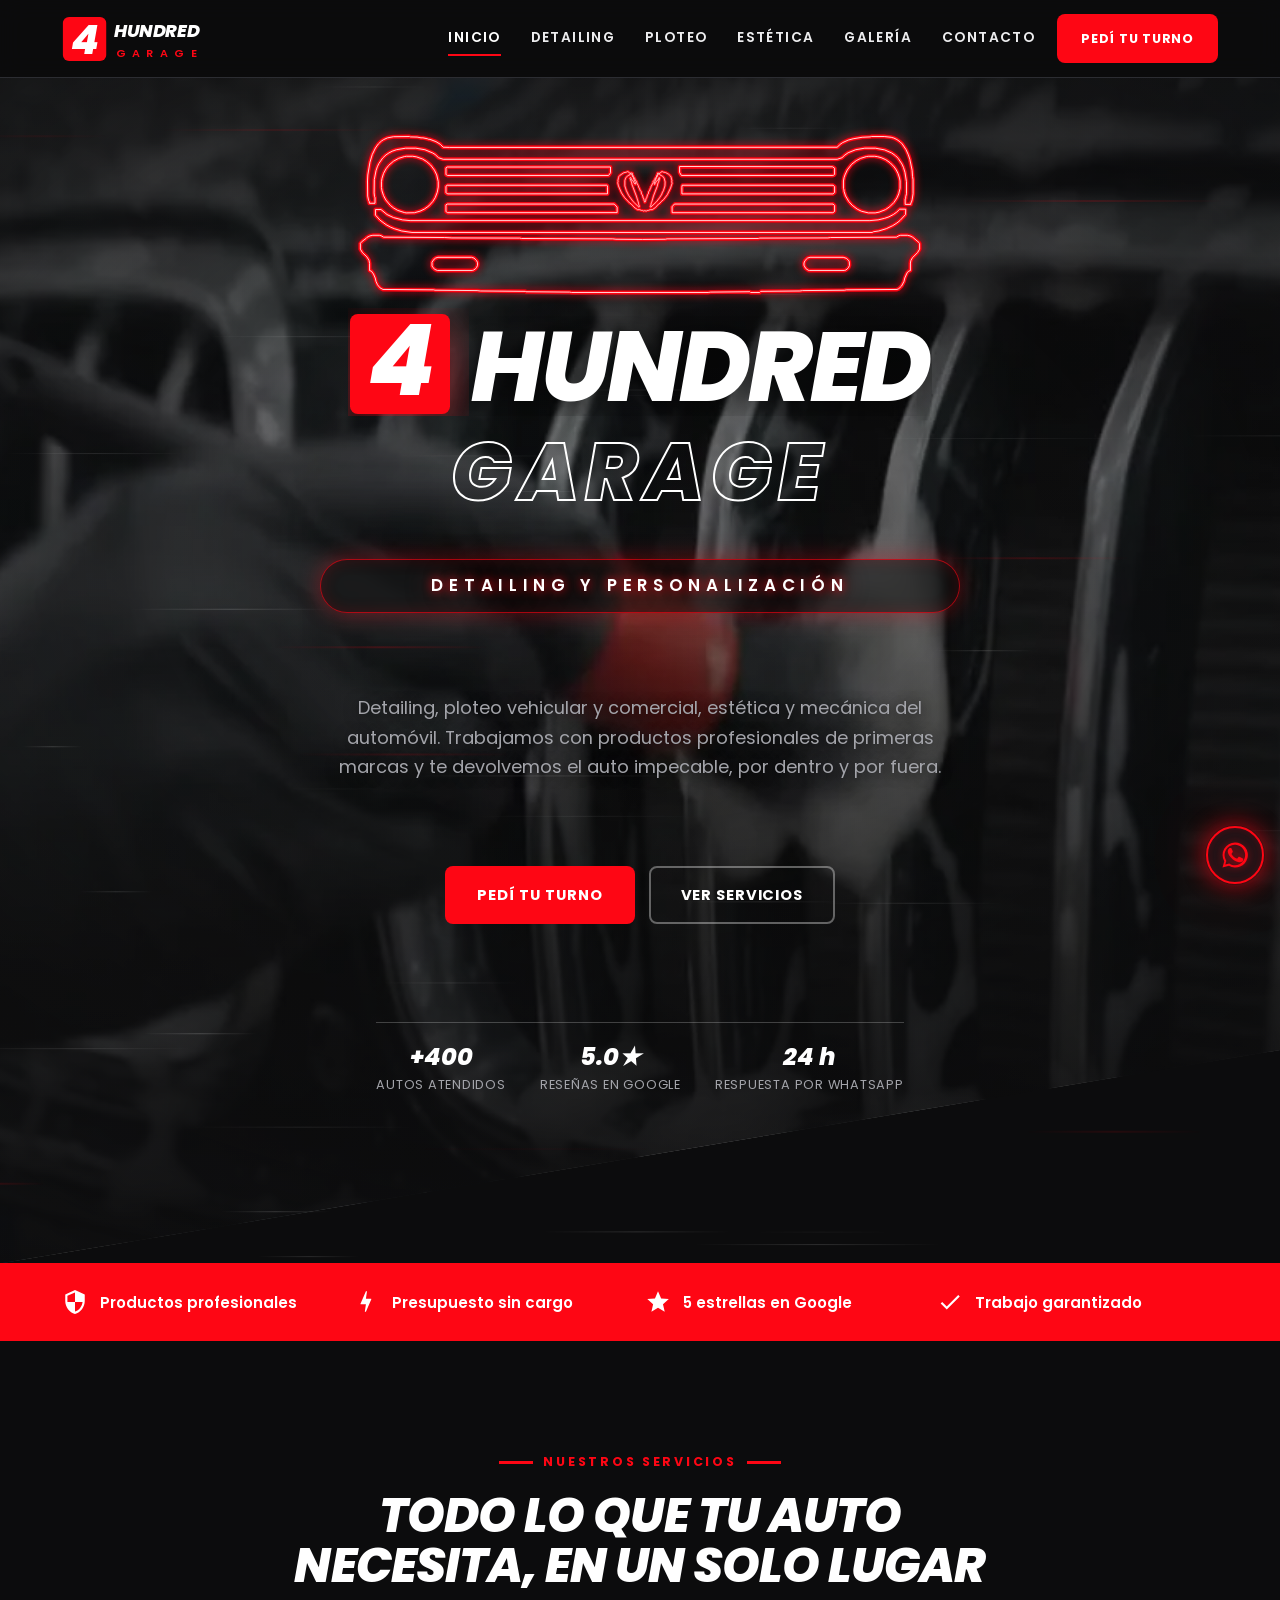
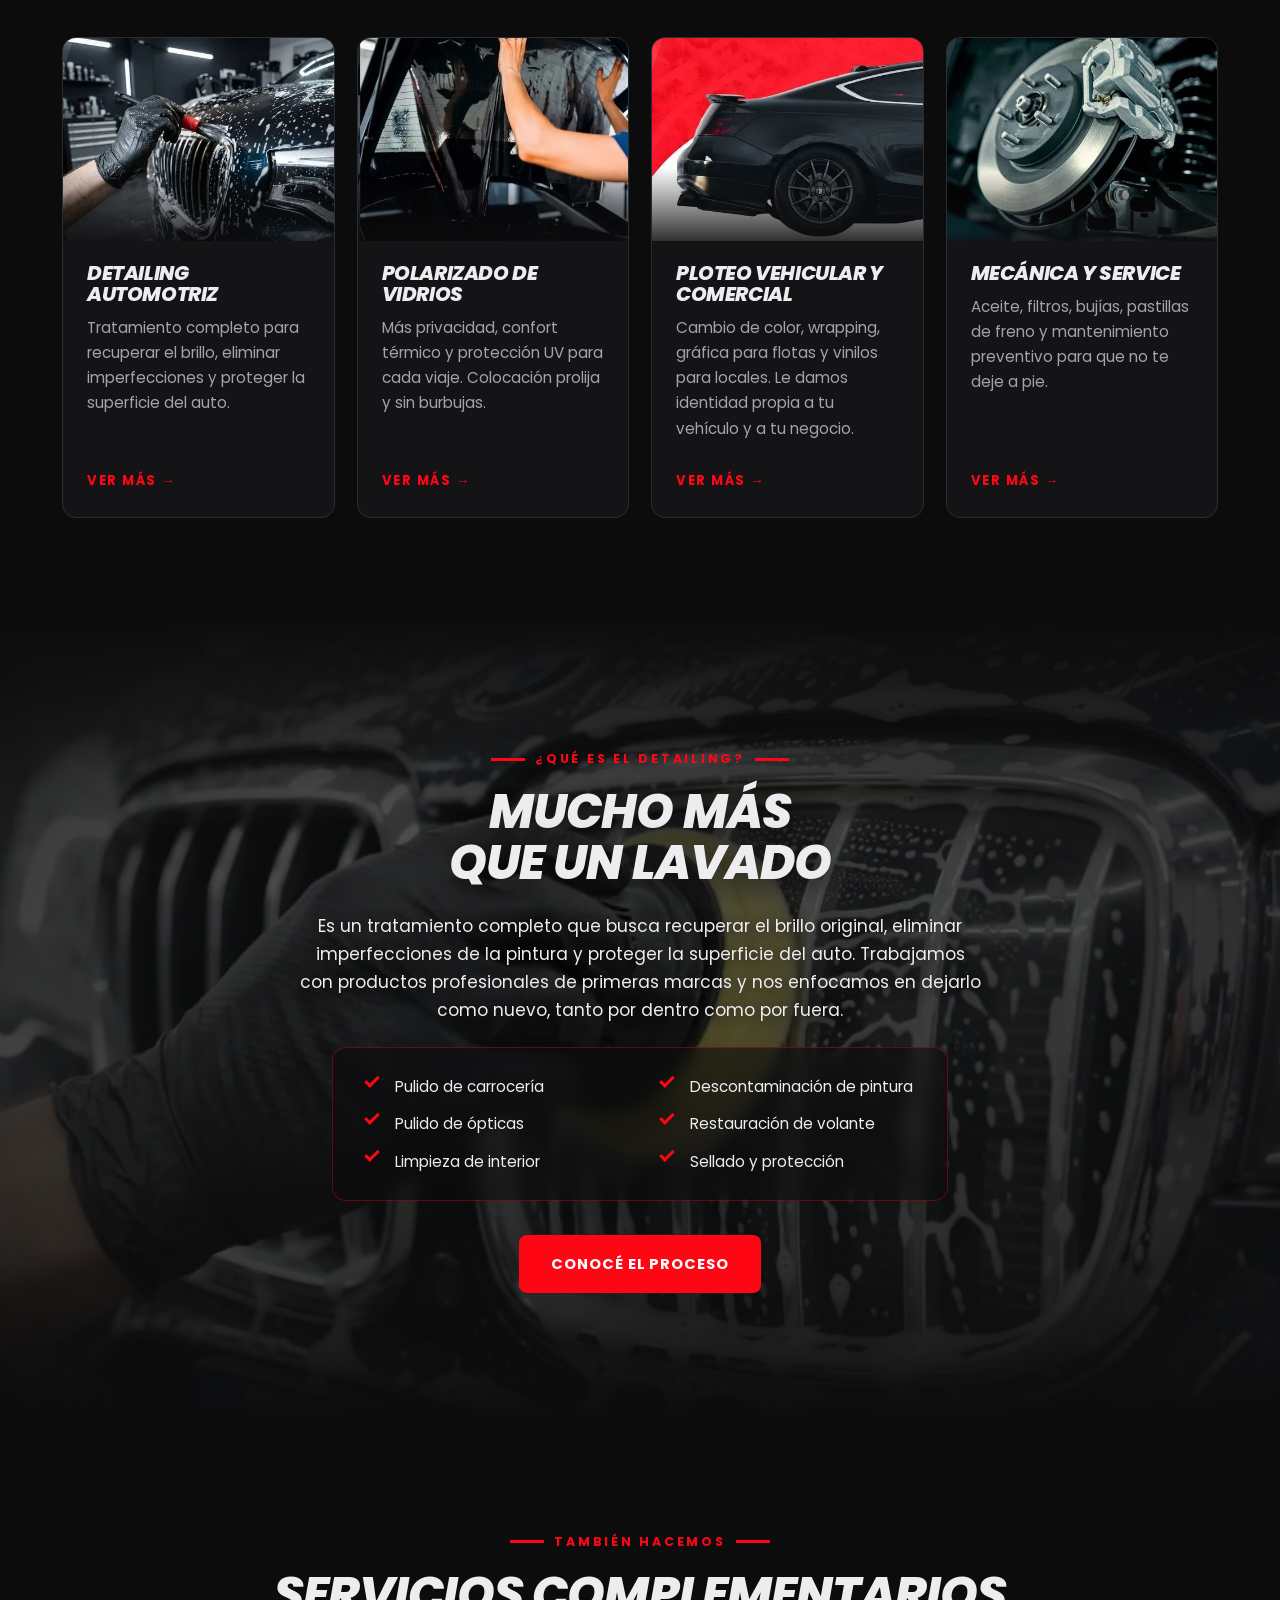
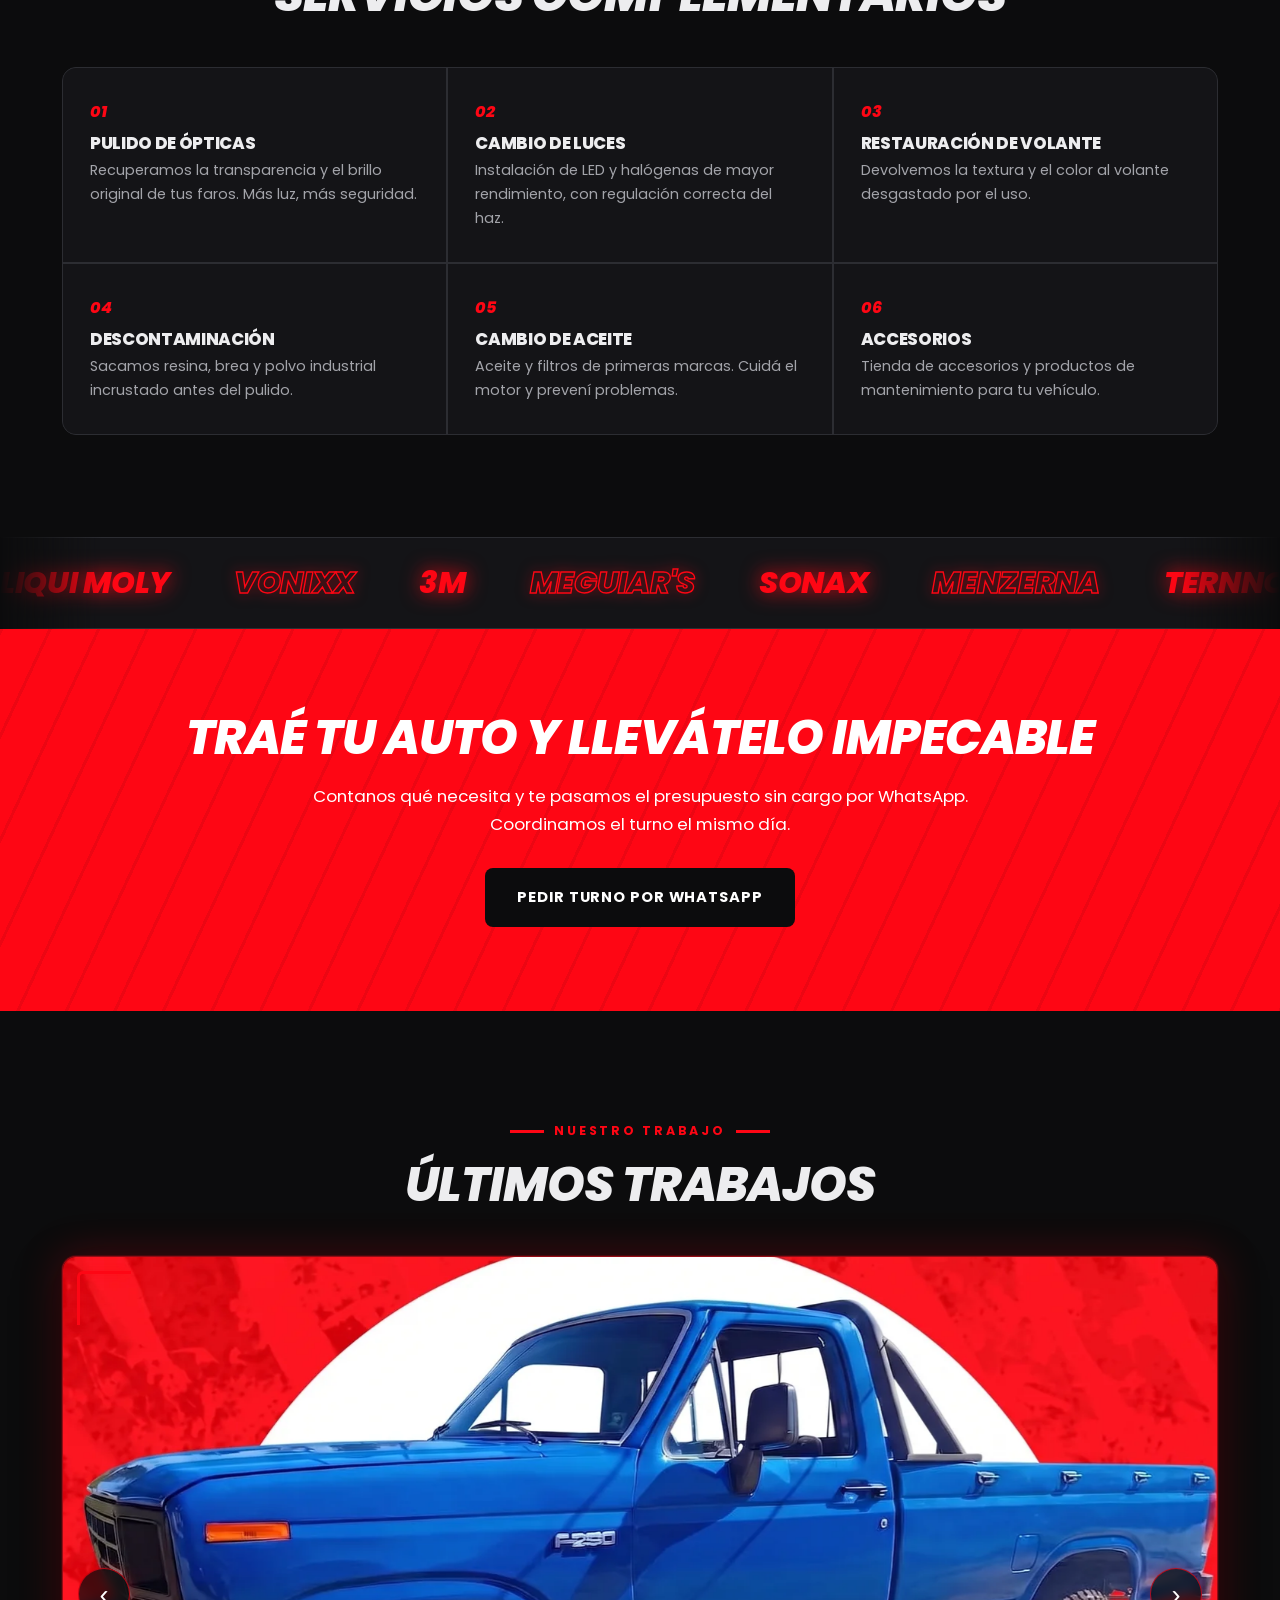
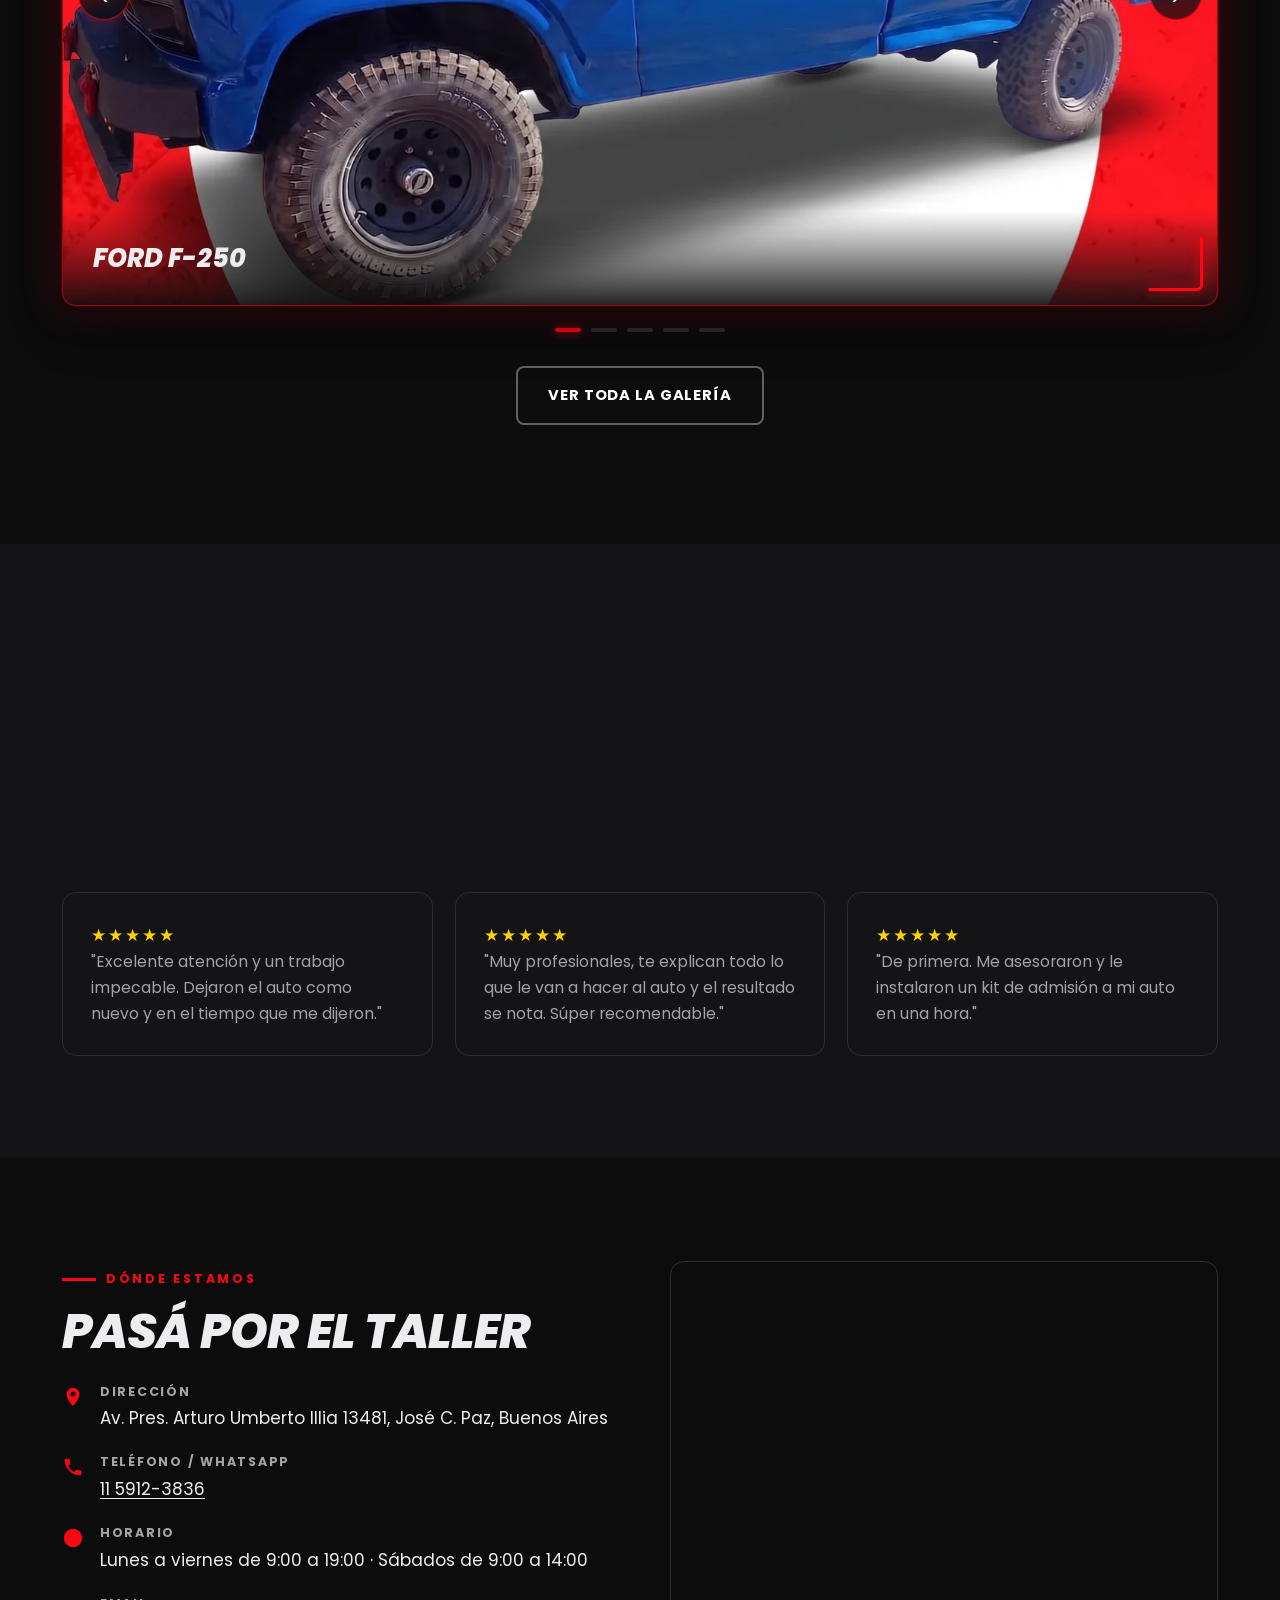
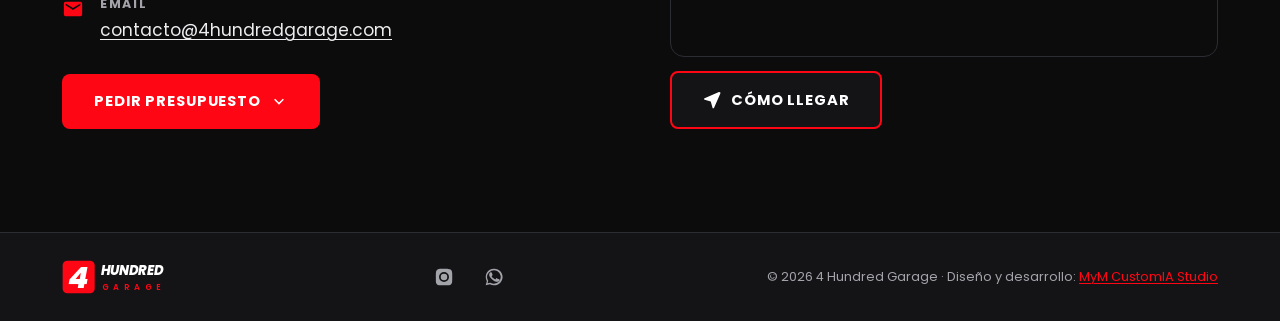
==== index.html @ 1e3fd424 "Galería del index: swipe con el dedo y sin flechas en móvil Co-Authored-By: Claude Fable 5.1 <norepl" ====
<!DOCTYPE html>
<html lang="es-AR">
<head>
<meta charset="utf-8">
<meta name="viewport" content="width=device-width, initial-scale=1">
<title>4 Hundred Garage | Detailing, ploteo y mecánica en José C. Paz</title>
<meta name="description" content="Detailing automotriz, pulido, polarizado de vidrios, ploteo vehicular y comercial y mecánica ligera en José C. Paz. Productos profesionales de primeras marcas. Turnos por WhatsApp.">
<meta name="theme-color" content="#0C0C0D">
<link rel="canonical" href="https://www.4hundredgarage.com/">
<meta property="og:site_name" content="4 Hundred Garage">
<meta property="og:title" content="4 Hundred Garage | Detailing, ploteo y mecánica en José C. Paz">
<meta property="og:description" content="Detailing automotriz, pulido, polarizado de vidrios, ploteo vehicular y comercial y mecánica ligera en José C. Paz. Productos profesionales de primeras marcas. Turnos por WhatsApp.">
<meta property="og:url" content="https://www.4hundredgarage.com/">
<meta property="og:type" content="website">
<meta property="og:locale" content="es_AR">
<meta property="og:image" content="https://www.4hundredgarage.com/assets/img/og.jpg">
<meta property="og:image:width" content="1200">
<meta property="og:image:height" content="630">
<meta property="og:image:alt" content="Parrilla neón y logo de 4 Hundred Garage">
<meta name="twitter:card" content="summary_large_image">
<meta name="twitter:title" content="4 Hundred Garage | Detailing, ploteo y mecánica en José C. Paz">
<meta name="twitter:description" content="Detailing automotriz, pulido, polarizado de vidrios, ploteo vehicular y comercial y mecánica ligera en José C. Paz. Productos profesionales de primeras marcas. Turnos por WhatsApp.">
<meta name="twitter:image" content="https://www.4hundredgarage.com/assets/img/og.jpg">
<link rel="preload" as="image" href="assets/img/hero-poster.webp" fetchpriority="high">
<link rel="preload" href="assets/fonts/poppins-800i.woff2" as="font" type="font/woff2" crossorigin>
<link rel="preload" href="assets/fonts/poppins-400.woff2" as="font" type="font/woff2" crossorigin>
<link rel="stylesheet" href="assets/css/estilos.min.css?v=20260909">

<!-- ▼ CONFIRMAR CON CLIENTE: usuario de Instagram en sameAs -->
<script type="application/ld+json">{ "@context": "https://schema.org", "@type": "AutoRepair", "additionalType": "https://schema.org/AutoWash", "@id": "https://www.4hundredgarage.com/#negocio", "name": "4 Hundred Garage", "url": "https://www.4hundredgarage.com/", "logo": "https://www.4hundredgarage.com/assets/img/isotipo.svg", "image": "https://www.4hundredgarage.com/assets/img/og.jpg", "telephone": "+54 9 11 5912-3836", "priceRange": "$", "address": { "@type": "PostalAddress", "streetAddress": "Av. Pres. Arturo Umberto Illia 13481", "addressLocality": "José C. Paz", "addressRegion": "Buenos Aires", "addressCountry": "AR" }, "areaServed": "José C. Paz y zona norte del GBA", "openingHoursSpecification": [ { "@type": "OpeningHoursSpecification", "dayOfWeek": [ "Monday", "Tuesday", "Wednesday", "Thursday", "Friday" ], "opens": "09:00", "closes": "19:00" }, { "@type": "OpeningHoursSpecification", "dayOfWeek": "Saturday", "opens": "09:00", "closes": "14:00" } ], "sameAs": [ "https://www.instagram.com/4hundredgarage/" ], "hasOfferCatalog": { "@type": "OfferCatalog", "name": "Servicios", "itemListElement": [ { "@type": "OfferCatalog", "name": "Detailing", "url": "https://www.4hundredgarage.com/detailing", "itemListElement": [ { "@type": "Offer", "itemOffered": { "@type": "Service", "name": "Detailing integral" } }, { "@type": "Offer", "itemOffered": { "@type": "Service", "name": "Pulido de carrocería" } }, { "@type": "Offer", "itemOffered": { "@type": "Service", "name": "Descontaminación de pintura" } }, { "@type": "Offer", "itemOffered": { "@type": "Service", "name": "Pulido de ópticas y limpiafaros" } }, { "@type": "Offer", "itemOffered": { "@type": "Service", "name": "Restauración de volante" } } ] }, { "@type": "OfferCatalog", "name": "Ploteo", "url": "https://www.4hundredgarage.com/ploteo", "itemListElement": [ { "@type": "Offer", "itemOffered": { "@type": "Service", "name": "Ploteo vehicular" } }, { "@type": "Offer", "itemOffered": { "@type": "Service", "name": "Flotas y utilitarios" } }, { "@type": "Offer", "itemOffered": { "@type": "Service", "name": "Ploteo comercial" } }, { "@type": "Offer", "itemOffered": { "@type": "Service", "name": "Wrapping y cambio de color" } } ] }, { "@type": "OfferCatalog", "name": "Estética", "url": "https://www.4hundredgarage.com/estetica", "itemListElement": [ { "@type": "Offer", "itemOffered": { "@type": "Service", "name": "Polarizado de vidrios" } }, { "@type": "Offer", "itemOffered": { "@type": "Service", "name": "Cambio de luces" } }, { "@type": "Offer", "itemOffered": { "@type": "Service", "name": "Accesorios para el auto" } } ] }, { "@type": "OfferCatalog", "name": "Mecánica", "url": "https://www.4hundredgarage.com/mecanica", "itemListElement": [ { "@type": "Offer", "itemOffered": { "@type": "Service", "name": "Cambio de aceite y filtros" } }, { "@type": "Offer", "itemOffered": { "@type": "Service", "name": "Cambio de bujías" } }, { "@type": "Offer", "itemOffered": { "@type": "Service", "name": "Cambio de pastillas de freno" } }, { "@type": "Offer", "itemOffered": { "@type": "Service", "name": "Mantenimiento preventivo" } } ] } ] } }</script>
</head>
<body>

<!-- ===== Header ===== -->
<header class="header">
  <div class="contenedor">
    <a class="logo" href="/" aria-label="4 Hundred Garage — Inicio">
      <svg xmlns="http://www.w3.org/2000/svg" viewBox="0 0 332 104" role="img" aria-label="4 Hundred Garage">
  <rect x="2" y="2" width="98" height="100" rx="14" fill="#FE0614"/>
  <text x="51" y="86" font-family="Poppins, Arial Black, sans-serif" font-size="92" font-weight="800" font-style="italic" fill="#FFFFFF" text-anchor="middle">4</text>
  <text x="118" y="47" font-family="Poppins, Arial Black, sans-serif" font-size="40" font-weight="800" font-style="italic" fill="currentColor" letter-spacing="-1">HUNDRED</text>
  <text x="121" y="93" font-family="Poppins, Arial, sans-serif" font-size="25" font-weight="600" fill="#FE0614" letter-spacing="14.5">GARAGE</text>
</svg>
    </a>
    <nav class="nav" id="nav">
        <a href="/" aria-current="page">Inicio</a>
        <a href="/detailing">Detailing</a>
        <a href="/ploteo">Ploteo</a>
        <a href="/estetica">Estética</a>
        <a href="/galeria">Galería</a>
        <a href="/contacto">Contacto</a>
    </nav>
    <a class="btn btn--rojo" href="https://wa.me/5491159123836?text=Hola%204%20Hundred%20Garage%2C%20quiero%20pedir%20un%20turno" target="_blank" rel="noopener">Pedí tu turno</a>
    <button class="burger" aria-label="Abrir menú" aria-expanded="false" aria-controls="nav">
      <span></span><span></span><span></span>
    </button>
  </div>
  <div class="progreso" aria-hidden="true"></div>
</header>

<!-- ===== Hero ===== -->
<section class="hero hero--video">
  <div class="hero-fondo" aria-hidden="true">
    <video class="video-diferido" autoplay muted loop playsinline preload="none" poster="assets/img/hero-poster.webp" data-src="assets/video/hero.mp4"></video>
  </div>
  <span class="hero-luz" aria-hidden="true"></span>
  <canvas class="hero-lineas" aria-hidden="true"></canvas>
  <div class="contenedor hero-centro">
    <div class="hero-marca">
    <svg class="hero-parrilla" xmlns="http://www.w3.org/2000/svg" xmlns:xlink="http://www.w3.org/1999/xlink" viewBox="169 121 3053 909" width="640" height="190" role="img" aria-hidden="true" focusable="false">
    <defs>
    <path id="p" pathLength="1" d="M209.0 730.4 L209.0 759.6 L220.4 778.4 L243.6 800.6 L254.9 819.1 L258.0 835.4 L258.1 873.8 L267.4 876.4 L278.8 891.9 L287.9 913.1 L292.1 930.9 L300.2 949.1 L313.6 965.6 L329.4 974.0 L598.6 976.0 L605.4 978.0 L829.6 980.0 L846.4 982.0 L1085.6 984.0 L1089.4 986.0 L1321.6 988.0 L1331.4 990.0 L2057.6 990.0 L2071.4 988.0 L2279.6 986.0 L2283.4 990.0 L2331.6 990.0 L2337.4 984.0 L2545.6 982.0 L2559.4 980.0 L2783.6 978.0 L2792.4 976.0 L3061.6 974.0 L3071.1 969.8 L3085.8 956.1 L3098.9 930.9 L3103.1 913.1 L3115.2 885.9 L3123.9 876.2 L3132.9 873.8 L3133.0 833.4 L3135.1 821.1 L3143.4 805.6 L3170.6 778.4 L3182.0 759.6 L3182.0 730.4 L3178.6 724.6 L3145.1 696.2 L3130.9 689.1 L3116.6 686.0 L3081.4 686.0 L3072.1 688.1 L3058.6 696.0 L2708.4 698.0 L2694.6 700.0 L2332.4 701.0 L2324.6 703.0 L1839.4 705.0 L1830.6 707.0 L1709.6 708.0 L1567.4 707.0 L1550.6 705.0 L1065.4 703.0 L1056.6 701.0 L695.4 700.0 L657.6 698.0 L332.4 696.0 L318.9 688.1 L309.6 686.0 L275.4 686.0 L260.1 689.1 L243.9 697.2 L238.4 703.6 L220.6 716.4 Z M2568.0 831.4 L2572.2 820.9 L2586.1 807.1 L2599.4 803.0 L2775.6 803.0 L2792.1 808.2 L2803.6 818.6 L2808.0 826.4 L2809.0 845.6 L2803.6 858.4 L2790.1 870.8 L2781.6 873.0 L2596.4 873.0 L2589.9 871.8 L2576.2 862.1 L2568.1 846.9 Z M591.0 827.4 L601.6 812.4 L609.1 807.1 L621.4 803.0 L799.6 803.0 L813.1 807.2 L827.6 821.6 L832.0 832.4 L832.0 845.6 L826.8 857.1 L821.4 863.6 L811.1 870.8 L803.6 873.0 L618.4 873.0 L605.9 867.8 L595.2 858.1 L591.0 850.6 Z M3106.0 547.4 L3076.1 547.1 L3060.4 562.6 L3042.1 575.8 L3018.9 587.9 L2995.9 595.9 L2961.6 604.0 L2917.6 608.0 L473.4 608.0 L432.4 604.0 L385.1 591.9 L350.9 575.8 L318.6 549.0 L289.2 549.1 L289.0 578.6 L313.6 605.6 L345.9 629.8 L370.1 642.9 L389.1 650.9 L428.4 663.0 L483.4 671.0 L2929.6 671.0 L2937.1 667.1 L2964.6 663.0 L3004.9 650.9 L3039.1 634.8 L3061.1 620.8 L3077.4 607.6 L3105.8 577.1 Z M1866.0 536.4 L1866.4 566.0 L2720.6 566.0 L2726.4 562.6 L2730.0 557.6 L2730.0 527.4 L2721.6 520.0 L1880.4 520.0 Z M664.0 526.4 L664.0 558.6 L665.6 561.6 L673.4 566.0 L1574.0 565.6 L1573.9 536.2 L1558.6 520.0 L672.4 520.0 Z M1918.0 434.4 L1918.4 466.0 L2720.6 466.0 L2730.0 458.6 L2730.0 427.4 L2721.6 420.0 L1921.4 420.0 Z M664.0 427.4 L664.1 458.9 L665.9 461.8 L674.4 466.0 L1523.0 465.6 L1523.0 430.4 L1521.9 422.1 L1518.6 420.0 L672.4 420.0 Z M664.0 329.4 L664.0 361.6 L666.2 364.9 L672.4 368.0 L1528.6 368.0 L1539.0 353.6 L1538.6 323.0 L672.4 323.0 Z M1906.0 322.4 L1906.0 351.6 L1915.4 368.0 L2720.6 368.0 L2725.1 366.8 L2730.0 361.6 L2730.0 329.4 L2720.6 323.0 Z M2897.4 268.0 L2868.1 277.1 L2844.9 289.2 L2820.4 308.6 L2797.2 338.9 L2785.1 365.1 L2780.1 380.1 L2777.0 397.4 L2777.0 436.6 L2780.0 445.4 L2780.0 451.6 L2788.1 476.9 L2805.2 506.1 L2823.6 526.6 L2849.9 546.8 L2872.1 557.9 L2909.4 567.0 L2945.6 567.0 L2966.6 563.0 L3000.1 549.8 L3022.4 534.6 L3045.6 511.4 L3061.8 487.1 L3070.9 465.9 L3078.0 436.6 L3078.0 397.4 L3075.0 381.4 L3066.9 357.1 L3057.8 338.9 L3046.8 322.9 L3025.8 301.1 L3002.1 284.2 L2976.9 273.1 L2957.6 268.0 L2942.6 266.0 L2913.4 266.0 Z M441.4 268.0 L412.1 277.1 L384.9 292.2 L359.4 314.6 L345.2 332.9 L332.1 357.1 L324.0 383.4 L321.0 401.4 L321.0 431.6 L324.0 449.6 L332.1 474.9 L344.2 498.1 L368.4 527.4 L386.9 541.8 L408.1 553.9 L442.4 565.0 L452.4 567.0 L496.6 566.0 L525.9 557.9 L549.1 546.8 L573.4 529.6 L594.6 505.4 L606.9 485.9 L617.9 456.9 L623.0 429.6 L623.0 400.4 L614.9 365.1 L602.8 339.9 L582.6 312.6 L560.1 293.2 L538.9 280.1 L506.6 269.0 L486.6 266.0 L456.4 266.0 Z M247.0 399.4 L248.0 477.6 L253.1 501.9 L256.0 505.4 L257.1 515.8 L286.8 515.9 L287.0 486.4 L284.0 479.6 L282.0 460.6 L283.0 390.4 L292.1 343.1 L299.1 322.1 L307.2 304.9 L327.4 275.6 L345.6 258.4 L360.9 248.2 L378.1 239.1 L401.1 231.1 L449.4 223.0 L503.6 223.0 L551.9 231.1 L593.1 248.2 L606.4 256.4 L624.9 273.8 L649.4 282.0 L2743.6 282.0 L2769.1 273.8 L2784.6 259.4 L2801.9 247.2 L2842.1 231.1 L2890.4 223.0 L2946.6 223.0 L2995.9 232.1 L3033.1 248.2 L3054.4 263.4 L3067.6 276.6 L3087.8 306.9 L3095.9 325.1 L3103.9 351.1 L3112.0 401.4 L3112.0 465.6 L3108.0 481.4 L3107.9 490.9 L3105.0 492.4 L3105.2 521.9 L3134.9 521.8 L3135.1 513.1 L3137.9 511.8 L3142.0 497.6 L3147.0 465.6 L3147.0 390.4 L3144.0 372.6 L3142.0 340.4 L3129.9 282.1 L3121.9 258.1 L3109.8 230.9 L3089.6 200.6 L3078.4 189.4 L3061.1 177.2 L3044.9 169.1 L3030.6 165.0 L2993.6 161.0 L2925.4 161.0 L2918.6 163.0 L2876.4 165.0 L2828.4 173.0 L2802.1 180.1 L2772.9 193.2 L2756.6 204.4 L2747.4 215.6 L2742.6 218.0 L683.6 219.0 L649.1 217.9 L634.4 202.4 L610.9 188.1 L578.9 176.1 L572.4 176.0 L565.9 173.1 L541.6 168.0 L531.4 168.0 L510.6 164.0 L475.4 163.0 L469.6 161.0 L385.4 162.0 L353.1 168.1 L332.9 177.2 L320.6 185.4 L304.4 200.6 L289.2 221.9 L272.1 257.1 L260.0 297.4 L249.0 363.4 Z"/>
    <path id="e" pathLength="1" d="M1581.1 381.1 L1578.0 395.4 L1579.0 401.6 L1577.0 406.4 L1581.1 423.9 L1597.2 461.1 L1613.4 485.4 L1640.6 514.6 L1648.4 519.4 L1669.9 541.8 L1674.1 543.2 L1682.1 549.9 L1694.6 550.0 L1703.1 553.9 L1709.9 554.1 L1713.4 557.0 L1718.4 555.0 L1729.6 557.0 L1733.1 554.1 L1739.6 554.0 L1749.4 550.0 L1760.9 549.9 L1777.4 538.6 L1794.6 519.4 L1801.4 515.6 L1807.4 507.6 L1821.6 495.4 L1840.8 470.1 L1857.9 434.9 L1866.0 409.6 L1864.0 401.6 L1865.0 395.4 L1860.9 377.1 L1857.6 370.6 L1847.1 361.2 L1830.9 352.1 L1818.1 349.9 L1813.6 347.0 L1807.6 349.4 L1801.9 356.9 L1788.4 355.6 L1788.0 362.6 L1784.1 368.1 L1783.2 376.9 L1785.8 376.1 L1791.2 361.9 L1796.6 359.0 L1801.6 362.6 L1802.2 365.9 L1815.4 371.4 L1823.8 381.9 L1829.0 402.4 L1828.0 423.6 L1819.9 448.9 L1813.1 461.1 L1811.9 466.9 L1799.8 486.1 L1783.6 507.4 L1752.4 537.0 L1750.0 532.4 L1753.9 524.9 L1755.1 514.1 L1757.9 509.9 L1767.1 477.1 L1786.9 425.9 L1791.1 408.1 L1793.9 403.9 L1800.8 380.9 L1796.1 379.2 L1794.0 383.4 L1793.8 391.1 L1786.1 394.2 L1776.2 409.9 L1775.8 414.1 L1772.9 415.8 L1771.0 413.6 L1771.1 408.1 L1783.0 379.4 L1779.1 379.1 L1777.2 380.9 L1773.8 390.1 L1765.1 401.1 L1765.8 406.1 L1753.1 429.1 L1752.9 433.9 L1749.1 439.1 L1747.9 445.9 L1741.1 455.1 L1739.9 465.9 L1736.2 468.9 L1730.9 486.9 L1726.1 493.1 L1726.9 498.9 L1724.1 504.1 L1723.9 508.9 L1721.4 511.0 L1719.1 508.9 L1718.9 504.1 L1716.0 498.6 L1716.9 493.1 L1712.2 488.1 L1709.9 477.1 L1705.9 468.2 L1703.1 465.9 L1701.9 454.1 L1695.1 445.9 L1693.9 439.1 L1690.1 433.9 L1685.9 421.1 L1678.1 407.9 L1677.9 401.1 L1670.2 392.1 L1665.9 380.2 L1660.4 379.0 L1660.0 381.6 L1671.9 408.1 L1671.9 412.9 L1669.6 415.0 L1662.2 405.1 L1656.9 394.2 L1649.2 391.1 L1648.9 383.1 L1646.8 379.1 L1643.9 379.2 L1642.0 382.6 L1651.9 408.1 L1652.1 413.9 L1675.9 477.1 L1687.9 515.1 L1688.1 520.9 L1693.0 532.4 L1690.4 537.0 L1659.4 507.4 L1635.2 474.1 L1623.1 448.9 L1615.0 423.6 L1615.0 395.4 L1619.2 381.9 L1627.6 371.4 L1637.1 366.1 L1640.8 365.9 L1642.4 360.6 L1646.4 359.0 L1651.8 361.9 L1657.2 376.1 L1659.8 376.9 L1660.0 372.4 L1655.1 361.9 L1654.8 355.9 L1650.4 355.0 L1641.1 356.9 L1635.4 349.4 L1630.6 347.0 L1621.9 350.9 L1610.1 353.1 L1588.6 367.4 L1585.2 370.9 Z"/>
    <filter id="h" x="-10%" y="-20%" width="120%" height="140%"><feGaussianBlur in="SourceGraphic" stdDeviation="20"/></filter>
    </defs>
    <g fill="none" stroke-linejoin="round" stroke-linecap="round">
    <g class="pz-halo"><g stroke="#FE0614" stroke-width="40" opacity=".45" filter="url(#h)"><use xlink:href="#p"/><use xlink:href="#e"/></g></g>
    <use class="pz-tubo pz-p" xlink:href="#p" stroke="#C7000B" stroke-width="22"/>
    <use class="pz-tubo pz-p" xlink:href="#p" stroke="#FE0614" stroke-width="18"/>
    <use class="pz-tubo pz-p pz-luz" xlink:href="#p" stroke="#FFF1F1" stroke-width="5" opacity=".95"/>
    <use class="pz-tubo pz-e" xlink:href="#e" stroke="#C7000B" stroke-width="17"/>
    <use class="pz-tubo pz-e" xlink:href="#e" stroke="#FE0614" stroke-width="14"/>
    <use class="pz-tubo pz-e pz-luz" xlink:href="#e" stroke="#FFF1F1" stroke-width="4" opacity=".95"/>
    <use class="pz-barrido pz-barrido-p" xlink:href="#p" stroke="#FFF1F1" stroke-width="18" stroke-linecap="butt"/>
    <use class="pz-barrido pz-barrido-e" xlink:href="#e" stroke="#FFF1F1" stroke-width="14" stroke-linecap="butt"/>
    </g>
    <defs>
    <radialGradient id="faro-g" cx="50%" cy="50%" r="50%"><stop offset="0" stop-color="#FFFBEA"/><stop offset=".45" stop-color="#FFF3C4" stop-opacity=".95"/><stop offset=".75" stop-color="#FFE38A" stop-opacity=".45"/><stop offset="1" stop-color="#FFE38A" stop-opacity="0"/></radialGradient>
    <radialGradient id="led-g" cx="50%" cy="50%" r="50%"><stop offset="0" stop-color="#FFFFFF"/><stop offset=".4" stop-color="#EAF4FF" stop-opacity=".95"/><stop offset=".75" stop-color="#BFDBFF" stop-opacity=".4"/><stop offset="1" stop-color="#BFDBFF" stop-opacity="0"/></radialGradient>
    </defs>
    <g class="faros" opacity="0" aria-hidden="true">
    <circle class="faro faro--halo" cx="472.5" cy="417" r="300" fill="url(#faro-g)" opacity=".55"/>
    <circle class="faro faro--halo" cx="2928" cy="417" r="300" fill="url(#faro-g)" opacity=".55"/>
    <circle class="faro faro--luz" cx="472.5" cy="417" r="150" fill="url(#faro-g)"/>
    <circle class="faro faro--luz" cx="2928" cy="417" r="150" fill="url(#faro-g)"/>
    <circle class="faro faro--halo faro--led" cx="712" cy="838.5" r="220" fill="url(#led-g)" opacity=".5"/>
    <circle class="faro faro--halo faro--led" cx="2689" cy="838.5" r="220" fill="url(#led-g)" opacity=".5"/>
    <ellipse class="faro faro--luz faro--led" cx="712" cy="838.5" rx="112" ry="34" fill="url(#led-g)"/>
    <ellipse class="faro faro--luz faro--led" cx="2689" cy="838.5" rx="112" ry="34" fill="url(#led-g)"/>
    </g>
    </svg>
    <h1 class="hero-nombre">
      <span class="linea">
        <span class="mask"><b class="cuatro">4</b></span><!--
        --><span class="mask"><span class="palabra p2">HUNDRED</span></span>
      </span>
      <span class="linea"><span class="mask"><span class="palabra p3">GARAGE</span></span></span>
    </h1>
    <span class="hero-sub">Detailing y Personalización</span>
    </div>
    <p class="hero-bajada">Detailing, ploteo vehicular y comercial, estética y mecánica del automóvil. Trabajamos con productos profesionales de primeras marcas y te devolvemos el auto impecable, por dentro y por fuera.</p>
    <div class="hero-acciones">
      <a class="btn btn--rojo" href="https://wa.me/5491159123836?text=Hola%204%20Hundred%20Garage%2C%20quiero%20pedir%20un%20turno" target="_blank" rel="noopener">Pedí tu turno</a>
      <a class="btn btn--linea" href="#servicios">Ver servicios</a>
    </div>
    <div class="hero-datos">
      <div><strong class="contador" data-contador="400" data-pre="+">+0</strong><span>autos atendidos</span></div>
      <div><strong class="contador" data-contador="5" data-decimales="1" data-post="★">0.0★</strong><span>reseñas en Google</span></div>
      <div><strong class="contador" data-contador="24" data-post=" h">0 h</strong><span>respuesta por WhatsApp</span></div>
    </div>
  </div>
</section>

<!-- ===== Franja de confianza ===== -->
<section class="franja">
  <div class="contenedor">
    <div><svg viewBox="0 0 24 24"><path d="M12 1 3 5v6c0 5.5 3.8 10.7 9 12 5.2-1.3 9-6.5 9-12V5l-9-4zm0 10.9h7c-.5 4-3.2 7.7-7 8.9V12H5V6.3l7-3.1v8.7z"/></svg><span>Productos profesionales</span></div>
    <div><svg viewBox="0 0 24 24"><path d="M11 21h-1l1-7H6.5c-.6 0-.6-.3-.4-.7L11 2h1l-1 7h4.5c.5 0 .6.3.4.7L11 21z"/></svg><span>Presupuesto sin cargo</span></div>
    <div><svg viewBox="0 0 24 24"><path d="m12 17.3 6.2 3.7-1.6-7 5.4-4.7-7.1-.6L12 2 9.2 8.7l-7.1.6 5.4 4.7-1.6 7z"/></svg><span>5 estrellas en Google</span></div>
    <div><svg viewBox="0 0 24 24"><path d="M9 16.2 4.8 12l-1.4 1.4L9 19 21 7l-1.4-1.4z"/></svg><span>Trabajo garantizado</span></div>
  </div>
</section>

<!-- ===== Servicios principales ===== -->
<section class="seccion" id="servicios">
  <div class="contenedor">
    <div class="centrado aparece">
      <span class="etiqueta">Nuestros servicios</span>
      <h2>Todo lo que tu auto<br>necesita, en un solo lugar</h2>
    </div>
    <div class="grid-servicios aparece sep-46">

      <a class="tarjeta" href="/detailing">
        <div class="tarjeta-img"><picture><source type="image/webp" srcset="assets/img/servicio-detailing-480.webp 480w, assets/img/servicio-detailing.webp 800w" sizes="(max-width:600px) 92vw, (max-width:980px) 46vw, 300px"><img src="assets/img/servicio-detailing.jpg" srcset="assets/img/servicio-detailing-480.jpg 480w, assets/img/servicio-detailing.jpg 800w" sizes="(max-width:600px) 92vw, (max-width:980px) 46vw, 300px" alt="Limpieza de parrilla con pincel de detailing" width="1200" height="900" loading="lazy"></picture></div>
        <div class="tarjeta-cuerpo">
          <h3>Detailing automotriz</h3>
          <p>Tratamiento completo para recuperar el brillo, eliminar imperfecciones y proteger la superficie del auto.</p>
          <span class="enlace">Ver más →</span>
        </div>
      </a>

      <a class="tarjeta" href="/estetica#polarizado">
        <div class="tarjeta-img"><picture><source type="image/webp" srcset="assets/img/servicio-polarizado-480.webp 480w, assets/img/servicio-polarizado.webp 800w" sizes="(max-width:600px) 92vw, (max-width:980px) 46vw, 300px"><img src="assets/img/servicio-polarizado.jpg" srcset="assets/img/servicio-polarizado-480.jpg 480w, assets/img/servicio-polarizado.jpg 800w" sizes="(max-width:600px) 92vw, (max-width:980px) 46vw, 300px" alt="Colocación de film polarizado en luneta" width="1200" height="900" loading="lazy"></picture></div>
        <div class="tarjeta-cuerpo">
          <h3>Polarizado de vidrios</h3>
          <p>Más privacidad, confort térmico y protección UV para cada viaje. Colocación prolija y sin burbujas.</p>
          <span class="enlace">Ver más →</span>
        </div>
      </a>

      <a class="tarjeta" href="/ploteo">
        <div class="tarjeta-img"><picture><source type="image/webp" srcset="assets/img/servicio-ploteo-480.webp 480w, assets/img/servicio-ploteo.webp 800w" sizes="(max-width:600px) 92vw, (max-width:980px) 46vw, 300px"><img src="assets/img/servicio-ploteo.jpg" srcset="assets/img/servicio-ploteo-480.jpg 480w, assets/img/servicio-ploteo.jpg 800w" sizes="(max-width:600px) 92vw, (max-width:980px) 46vw, 300px" alt="Aplicación de vinilo de ploteo sobre la carrocería" width="1200" height="900" loading="lazy"></picture></div>
        <div class="tarjeta-cuerpo">
          <h3>Ploteo vehicular y comercial</h3>
          <p>Cambio de color, wrapping, gráfica para flotas y vinilos para locales. Le damos identidad propia a tu vehículo y a tu negocio.</p>
          <span class="enlace">Ver más →</span>
        </div>
      </a>

      <a class="tarjeta" href="/mecanica">
        <div class="tarjeta-img"><picture><source type="image/webp" srcset="assets/img/servicio-mecanica-480.webp 480w, assets/img/servicio-mecanica.webp 800w" sizes="(max-width:600px) 92vw, (max-width:980px) 46vw, 300px"><img src="assets/img/servicio-mecanica.jpg" srcset="assets/img/servicio-mecanica-480.jpg 480w, assets/img/servicio-mecanica.jpg 800w" sizes="(max-width:600px) 92vw, (max-width:980px) 46vw, 300px" alt="Mecánico trabajando en el motor de un auto" width="1200" height="900" loading="lazy"></picture></div>
        <div class="tarjeta-cuerpo">
          <h3>Mecánica y service</h3>
          <p>Aceite, filtros, bujías, pastillas de freno y mantenimiento preventivo para que no te deje a pie.</p>
          <span class="enlace">Ver más →</span>
        </div>
      </a>

    </div>
  </div>
</section>

<!-- ===== Qué es el detailing ===== -->
<section class="seccion banda-video">
  <div class="banda-fondo" aria-hidden="true">
    <video class="video-diferido" autoplay muted loop playsinline preload="none" data-poster="assets/img/detailing-poster.webp" data-poster-sm="assets/img/detailing-poster-480.webp" data-src="assets/video/detailing.mp4" data-solo-pc></video>
  </div>
  <div class="contenedor aparece">
    <div class="partido-txt banda-centro">
      <span class="etiqueta">¿Qué es el detailing?</span>
      <h2>Mucho más<br>que un lavado</h2>
      <p>Es un tratamiento completo que busca recuperar el brillo original, eliminar imperfecciones de la pintura y proteger la superficie del auto. Trabajamos con productos profesionales de primeras marcas y nos enfocamos en dejarlo como nuevo, tanto por dentro como por fuera.</p>
      <ul class="lista-check">
        <li>Pulido de carrocería</li>
        <li>Descontaminación de pintura</li>
        <li>Pulido de ópticas</li>
        <li>Restauración de volante</li>
        <li>Limpieza de interior</li>
        <li>Sellado y protección</li>
      </ul>
      <a class="btn btn--rojo" href="/detailing">Conocé el proceso</a>
    </div>
  </div>
</section>

<!-- ===== Servicios secundarios ===== -->
<section class="seccion">
  <div class="contenedor">
    <div class="centrado aparece">
      <span class="etiqueta">También hacemos</span>
      <h2>Servicios complementarios</h2>
    </div>
    <div class="grid-mini aparece sep-46">
      <a class="mini" href="/detailing#opticas" aria-label="Pulido de ópticas: ver en Detailing"><span class="mini-num">01</span><h3>Pulido de ópticas</h3><p>Recuperamos la transparencia y el brillo original de tus faros. Más luz, más seguridad.</p></a>
      <a class="mini" href="/estetica#luces" aria-label="Cambio de luces: ver en Estética"><span class="mini-num">02</span><h3>Cambio de luces</h3><p>Instalación de LED y halógenas de mayor rendimiento, con regulación correcta del haz.</p></a>
      <a class="mini" href="/detailing#volante" aria-label="Restauración de volante: ver en Detailing"><span class="mini-num">03</span><h3>Restauración de volante</h3><p>Devolvemos la textura y el color al volante desgastado por el uso.</p></a>
      <a class="mini" href="/detailing#descontaminacion" aria-label="Descontaminación de pintura: ver en Detailing"><span class="mini-num">04</span><h3>Descontaminación</h3><p>Sacamos resina, brea y polvo industrial incrustado antes del pulido.</p></a>
      <a class="mini" href="/mecanica#aceite" aria-label="Cambio de aceite: ver en Mecánica"><span class="mini-num">05</span><h3>Cambio de aceite</h3><p>Aceite y filtros de primeras marcas. Cuidá el motor y prevení problemas.</p></a>
      <a class="mini" href="/estetica#accesorios" aria-label="Accesorios para tu auto: ver en Estética"><span class="mini-num">06</span><h3>Accesorios</h3><p>Tienda de accesorios y productos de mantenimiento para tu vehículo.</p></a>
    </div>
  </div>
</section>


<div class="marquesina marquesina--neon marquesina--logos" aria-hidden="true">
  <div class="marquesina-pista"><span class="marca"><b>Liqui Moly</b></span><span class="marca"><b>Vonixx</b></span><span class="marca"><b>3M</b></span><span class="marca"><b>Meguiar's</b></span><span class="marca"><b>Sonax</b></span><span class="marca"><b>Menzerna</b></span><span class="marca"><b>Ternnova</b></span><span class="marca"><b>Turtle Wax</b></span><span class="marca"><b>Carbins</b></span><span class="marca"><b>Liqui Moly</b></span><span class="marca"><b>Vonixx</b></span><span class="marca"><b>3M</b></span><span class="marca"><b>Meguiar's</b></span><span class="marca"><b>Sonax</b></span><span class="marca"><b>Menzerna</b></span><span class="marca"><b>Ternnova</b></span><span class="marca"><b>Turtle Wax</b></span><span class="marca"><b>Carbins</b></span></div>
</div>

<section class="cta">
  <div class="contenedor">
    <h2>Traé tu auto y llevátelo impecable</h2>
    <p>Contanos qué necesita y te pasamos el presupuesto sin cargo por WhatsApp. Coordinamos el turno el mismo día.</p>
    <a class="btn btn--negro" href="https://wa.me/5491159123836?text=Hola%204%20Hundred%20Garage%2C%20quiero%20pedir%20un%20turno" target="_blank" rel="noopener">Pedir turno por WhatsApp</a>
  </div>
</section>


<!-- ===== Galería ===== -->
<section class="seccion">
  <div class="contenedor">
    <div class="centrado aparece">
      <span class="etiqueta">Nuestro trabajo</span>
      <h2>Últimos trabajos</h2>
    </div>
    <div class="show aparece sep-46" data-show>
      <div class="show-marco">
      <figure class="show-slide activo">
        <img class="show-fondo" src="assets/img/trabajo-01-f100-640.webp" width="640" height="360" alt="" aria-hidden="true">
        <picture>
          <source type="image/webp" srcset="assets/img/trabajo-01-f100-640.webp 640w, assets/img/trabajo-01-f100.webp 1600w" sizes="(max-width:1200px) 92vw, 1140px">
          <img class="show-frente" src="assets/img/trabajo-01-f100.jpg" srcset="assets/img/trabajo-01-f100-640.jpg 640w, assets/img/trabajo-01-f100.jpg 1600w" sizes="(max-width:1200px) 92vw, 1140px" width="1600" height="900" alt="Ford F-250 azul restaurada, de perfil" loading="lazy">
        </picture>
        <figcaption>Ford F-250</figcaption>
      </figure>
      <figure class="show-slide">
        <img class="show-fondo" src="assets/img/trabajo-02-amarok-640.webp" width="640" height="360" alt="" aria-hidden="true" loading="lazy">
        <picture>
          <source type="image/webp" srcset="assets/img/trabajo-02-amarok-640.webp 640w, assets/img/trabajo-02-amarok.webp 1024w" sizes="(max-width:1200px) 92vw, 1140px">
          <img class="show-frente" src="assets/img/trabajo-02-amarok.jpg" srcset="assets/img/trabajo-02-amarok-640.jpg 640w, assets/img/trabajo-02-amarok.jpg 1024w" sizes="(max-width:1200px) 92vw, 1140px" width="1024" height="576" alt="Volkswagen Amarok blanca, vista de frente" loading="lazy">
        </picture>
        <figcaption>Volkswagen Amarok</figcaption>
      </figure>
      <figure class="show-slide">
        <img class="show-fondo" src="assets/img/trabajo-06-byd-song-640.webp" width="640" height="360" alt="" aria-hidden="true" loading="lazy">
        <picture>
          <source type="image/webp" srcset="assets/img/trabajo-06-byd-song-640.webp 640w, assets/img/trabajo-06-byd-song.webp 1024w" sizes="(max-width:1200px) 92vw, 1140px">
          <img class="show-frente" src="assets/img/trabajo-06-byd-song.jpg" srcset="assets/img/trabajo-06-byd-song-640.jpg 640w, assets/img/trabajo-06-byd-song.jpg 1024w" sizes="(max-width:1200px) 92vw, 1140px" width="1024" height="576" alt="BYD Song Plus gris, vista tres cuartos frontal" loading="lazy">
        </picture>
        <figcaption>BYD Song Plus</figcaption>
      </figure>
      <figure class="show-slide">
        <img class="show-fondo" src="assets/img/trabajo-08-mercedes-640.webp" width="640" height="360" alt="" aria-hidden="true" loading="lazy">
        <picture>
          <source type="image/webp" srcset="assets/img/trabajo-08-mercedes-640.webp 640w, assets/img/trabajo-08-mercedes.webp 1280w" sizes="(max-width:1200px) 92vw, 1140px">
          <img class="show-frente" src="assets/img/trabajo-08-mercedes.jpg" srcset="assets/img/trabajo-08-mercedes-640.jpg 640w, assets/img/trabajo-08-mercedes.jpg 1280w" sizes="(max-width:1200px) 92vw, 1140px" width="1280" height="720" alt="Mercedes-Benz Clase C blanco, vista tres cuartos frontal" loading="lazy">
        </picture>
        <figcaption>Mercedes-Benz Clase C</figcaption>
      </figure>
      <figure class="show-slide">
        <img class="show-fondo" src="assets/img/trabajo-07-seal-u-frente-640.webp" width="640" height="360" alt="" aria-hidden="true" loading="lazy">
        <picture>
          <source type="image/webp" srcset="assets/img/trabajo-07-seal-u-frente-640.webp 640w, assets/img/trabajo-07-seal-u-frente.webp 1600w" sizes="(max-width:1200px) 92vw, 1140px">
          <img class="show-frente" src="assets/img/trabajo-07-seal-u-frente.jpg" srcset="assets/img/trabajo-07-seal-u-frente-640.jpg 640w, assets/img/trabajo-07-seal-u-frente.jpg 1600w" sizes="(max-width:1200px) 92vw, 1140px" width="1600" height="900" alt="BYD Seal U negra, vista tres cuartos frontal" loading="lazy">
        </picture>
        <figcaption>BYD Seal U</figcaption>
      </figure>
      </div>
      <button class="show-btn show-prev" type="button" aria-label="Trabajo anterior">‹</button>
      <button class="show-btn show-next" type="button" aria-label="Trabajo siguiente">›</button>
      <div class="show-puntos"></div>
    </div>
    <p class="centrado sep-34"><a class="btn btn--linea" href="/galeria">Ver toda la galería</a></p>
  </div>
</section>

<!-- ===== Reseñas ===== -->
<section class="seccion seccion--alt">
  <div class="contenedor">
    <div class="centrado aparece">
      <span class="etiqueta">Reseñas</span>
      <h2>Lo que dicen<br>nuestros clientes</h2>
      <p class="texto-sec"><span class="estrellas">★★★★★</span> 5.0 sobre 5 en Google</p>
    </div>
    <div class="grid-resenas aparece sep-46">
      <!-- ▼ RESEÑA DE MUESTRA — reemplazar por reseña real -->
      <div class="resena">
        <div class="estrellas">★★★★★</div>
        <p>"Excelente atención y un trabajo impecable. Dejaron el auto como nuevo y en el tiempo que me dijeron."</p>
      </div>
      <!-- ▼ RESEÑA DE MUESTRA — reemplazar por reseña real -->
      <div class="resena">
        <div class="estrellas">★★★★★</div>
        <p>"Muy profesionales, te explican todo lo que le van a hacer al auto y el resultado se nota. Súper recomendable."</p>
      </div>
      <div class="resena">
        <div class="estrellas">★★★★★</div>
        <p>"De primera. Me asesoraron y le instalaron un kit de admisión a mi auto en una hora."</p>
      </div>
    </div>
  </div>
</section>

<!-- ===== Contacto rápido ===== -->
<section class="seccion" id="contacto">
  <div class="contenedor grid-contacto aparece">
    <div>
      <span class="etiqueta">Dónde estamos</span>
      <h2>Pasá por el taller</h2>
      <ul class="datos-lista">
        <li><svg viewBox="0 0 24 24"><path d="M12 2a7 7 0 0 0-7 7c0 5.25 7 13 7 13s7-7.75 7-13a7 7 0 0 0-7-7zm0 9.5A2.5 2.5 0 1 1 12 6a2.5 2.5 0 0 1 0 5.5z"/></svg><div><strong>Dirección</strong>Av. Pres. Arturo Umberto Illia 13481, José C. Paz, Buenos Aires</div></li>
        <li><svg viewBox="0 0 24 24"><path d="M6.6 10.8a15.1 15.1 0 0 0 6.6 6.6l2.2-2.2c.3-.3.7-.4 1-.2 1.2.4 2.4.6 3.6.6.6 0 1 .4 1 1V20c0 .6-.4 1-1 1A17 17 0 0 1 3 4c0-.6.4-1 1-1h3.5c.6 0 1 .4 1 1 0 1.3.2 2.5.6 3.6.1.4 0 .8-.2 1l-2.3 2.2z"/></svg><div><strong>Teléfono / WhatsApp</strong><a href="tel:+5491159123836">11 5912-3836</a></div></li>
        <li><svg viewBox="0 0 24 24"><path d="M12 2a10 10 0 1 0 0 20 10 10 0 0 0 0-20zm1 10.4V6h-2v7.4l5 3 1-1.7-4-2.3z"/></svg><div><strong>Horario</strong>Lunes a viernes de 9:00 a 19:00 · Sábados de 9:00 a 14:00</div></li>
        <li><svg viewBox="0 0 24 24"><path d="M20 4H4a2 2 0 0 0-2 2v12a2 2 0 0 0 2 2h16a2 2 0 0 0 2-2V6a2 2 0 0 0-2-2zm0 4-8 5-8-5V6l8 5 8-5v2z"/></svg><div><strong>Email</strong><a href="mailto:contacto@4hundredgarage.com">contacto@4hundredgarage.com</a></div></li>
      </ul>
      <div class="menu-wrap">
        <button class="btn btn--rojo btn--menu" type="button" aria-expanded="false" aria-controls="menu-presupuesto">Pedir presupuesto <svg class="chevron" viewBox="0 0 24 24" aria-hidden="true"><path d="M12 15.5 5.5 9l1.4-1.4 5.1 5.1 5.1-5.1L18.5 9z"/></svg></button>
        <div id="menu-presupuesto" class="menu-desplegable" hidden>
          <a href="https://wa.me/5491159123836?text=Hola%204%20Hundred%20Garage%2C%20quiero%20pedir%20un%20presupuesto" target="_blank" rel="noopener"><svg viewBox="0 0 24 24" aria-hidden="true"><path d="M17.5 14.4c-.3-.2-1.8-.9-2-1-.3-.1-.5-.2-.7.1s-.8 1-.9 1.2c-.2.2-.3.2-.6.1a8 8 0 0 1-2.4-1.5 9 9 0 0 1-1.6-2c-.2-.3 0-.5.1-.6l.5-.6.3-.5v-.5l-.9-2.2c-.3-.6-.5-.5-.7-.5h-.6c-.2 0-.5.1-.8.4-.3.3-1 1-1 2.5s1.1 2.9 1.2 3.1c.2.2 2.2 3.3 5.3 4.6.7.3 1.3.5 1.8.6.7.2 1.4.2 1.9.1.6-.1 1.8-.7 2-1.4.3-.7.3-1.3.2-1.4l-.6-.3zM12 2a10 10 0 0 0-8.6 15L2 22l5.2-1.4A10 10 0 1 0 12 2zm0 18.2c-1.5 0-3-.4-4.3-1.2l-.3-.2-3.1.8.8-3-.2-.3A8.2 8.2 0 1 1 12 20.2z"/></svg> Por WhatsApp</a>
          <a href="mailto:contacto@4hundredgarage.com?subject=Pedido%20de%20presupuesto"><svg viewBox="0 0 24 24" aria-hidden="true"><path d="M20 4H4a2 2 0 0 0-2 2v12a2 2 0 0 0 2 2h16a2 2 0 0 0 2-2V6a2 2 0 0 0-2-2zm0 4-8 5-8-5V6l8 5 8-5v2z"/></svg> Por email</a>
        </div>
      </div>
    </div>
    <div class="mapa-bloque">
      <div class="mapa">
      <iframe title="Mapa de 4 Hundred Garage" loading="lazy" referrerpolicy="no-referrer-when-downgrade"
        src="https://www.google.com/maps?q=4+Hundred+Garage+Jos%C3%A9+C.+Paz&output=embed"></iframe>
      </div>
      <a class="btn btn--borde btn--llegar" href="https://www.google.com/maps/dir/?api=1&destination=4+Hundred+Garage+Jos%C3%A9+C.+Paz" target="_blank" rel="noopener" aria-label="Cómo llegar a 4 Hundred Garage (abre Google Maps en una pestaña nueva)"><svg viewBox="0 0 24 24" aria-hidden="true"><path d="M21.4 2.6a1 1 0 0 0-1.1-.2L3.1 9.9a1 1 0 0 0 .1 1.9l7.3 2.1 2.1 7.3a1 1 0 0 0 1.9.1l7.5-17.2a1 1 0 0 0-.6-1.5z"/></svg> Cómo llegar</a>
    </div>
  </div>
</section>

<!-- ===== Footer ===== -->
<footer class="footer">
  <div class="contenedor footer-fila">
    <a class="logo" href="/" aria-label="4 Hundred Garage — Inicio"><svg xmlns="http://www.w3.org/2000/svg" viewBox="0 0 332 104" role="img" aria-label="4 Hundred Garage">
  <rect x="2" y="2" width="98" height="100" rx="14" fill="#FE0614"/>
  <text x="51" y="86" font-family="Poppins, Arial Black, sans-serif" font-size="92" font-weight="800" font-style="italic" fill="#FFFFFF" text-anchor="middle">4</text>
  <text x="118" y="47" font-family="Poppins, Arial Black, sans-serif" font-size="40" font-weight="800" font-style="italic" fill="currentColor" letter-spacing="-1">HUNDRED</text>
  <text x="121" y="93" font-family="Poppins, Arial, sans-serif" font-size="25" font-weight="600" fill="#FE0614" letter-spacing="14.5">GARAGE</text>
</svg></a>
    <div class="footer-redes">
      <a href="https://www.instagram.com/4hundredgarage/" target="_blank" rel="noopener" aria-label="Instagram de 4 Hundred Garage"><svg viewBox="0 0 24 24" aria-hidden="true"><path d="M12 2.2c3.2 0 3.6 0 4.9.1 1.2.1 1.8.2 2.2.4.6.2 1 .5 1.4.9.4.4.7.8.9 1.4.2.4.3 1 .4 2.2.1 1.3.1 1.7.1 4.9s0 3.6-.1 4.9c-.1 1.2-.2 1.8-.4 2.2-.2.6-.5 1-.9 1.4-.4.4-.8.7-1.4.9-.4.2-1 .3-2.2.4-1.3.1-1.7.1-4.9.1s-3.6 0-4.9-.1c-1.2-.1-1.8-.2-2.2-.4-.6-.2-1-.5-1.4-.9-.4-.4-.7-.8-.9-1.4-.2-.4-.3-1-.4-2.2C2.2 15.6 2.2 15.2 2.2 12s0-3.6.1-4.9c.1-1.2.2-1.8.4-2.2.2-.6.5-1 .9-1.4.4-.4.8-.7 1.4-.9.4-.2 1-.3 2.2-.4 1.3-.1 1.7-.1 4.8-.1zm0 3.8a6 6 0 1 0 0 12 6 6 0 0 0 0-12zm0 9.9a3.9 3.9 0 1 1 0-7.8 3.9 3.9 0 0 1 0 7.8zm7.6-10.1a1.4 1.4 0 1 1-2.8 0 1.4 1.4 0 0 1 2.8 0z"/></svg></a>
      <a href="https://wa.me/5491159123836?text=Hola%204%20Hundred%20Garage%2C%20quiero%20pedir%20un%20turno" target="_blank" rel="noopener" aria-label="WhatsApp de 4 Hundred Garage"><svg viewBox="0 0 24 24" aria-hidden="true"><path d="M17.5 14.4c-.3-.2-1.8-.9-2-1-.3-.1-.5-.2-.7.1s-.8 1-.9 1.2c-.2.2-.3.2-.6.1a8 8 0 0 1-2.4-1.5 9 9 0 0 1-1.6-2c-.2-.3 0-.5.1-.6l.5-.6.3-.5v-.5l-.9-2.2c-.3-.6-.5-.5-.7-.5h-.6c-.2 0-.5.1-.8.4-.3.3-1 1-1 2.5s1.1 2.9 1.2 3.1c.2.2 2.2 3.3 5.3 4.6.7.3 1.3.5 1.8.6.7.2 1.4.2 1.9.1.6-.1 1.8-.7 2-1.4.3-.7.3-1.3.2-1.4l-.6-.3zM12 2a10 10 0 0 0-8.6 15L2 22l5.2-1.4A10 10 0 1 0 12 2zm0 18.2c-1.5 0-3-.4-4.3-1.2l-.3-.2-3.1.8.8-3-.2-.3A8.2 8.2 0 1 1 12 20.2z"/></svg></a>
    </div>
    <p class="footer-legal"><span>© <span id="anio">2026</span> 4 Hundred Garage</span><span class="footer-sep"> · </span><span>Diseño y desarrollo: <a href="https://mymcustomiastudio.com/" target="_blank" rel="noopener">MyM CustomIA Studio</a></span></p>
  </div>
</footer>

<a class="wa" href="https://wa.me/5491159123836?text=Hola%204%20Hundred%20Garage%2C%20quiero%20pedir%20un%20turno" target="_blank" rel="noopener" aria-label="Escribinos por WhatsApp"><svg viewBox="0 0 24 24"><path d="M17.5 14.4c-.3-.2-1.8-.9-2-1-.3-.1-.5-.2-.7.1s-.8 1-.9 1.2c-.2.2-.3.2-.6.1a8 8 0 0 1-2.4-1.5 9 9 0 0 1-1.6-2c-.2-.3 0-.5.1-.6l.5-.6.3-.5v-.5l-.9-2.2c-.3-.6-.5-.5-.7-.5h-.6c-.2 0-.5.1-.8.4-.3.3-1 1-1 2.5s1.1 2.9 1.2 3.1c.2.2 2.2 3.3 5.3 4.6.7.3 1.3.5 1.8.6.7.2 1.4.2 1.9.1.6-.1 1.8-.7 2-1.4.3-.7.3-1.3.2-1.4l-.6-.3zM12 2a10 10 0 0 0-8.6 15L2 22l5.2-1.4A10 10 0 1 0 12 2zm0 18.2c-1.5 0-3-.4-4.3-1.2l-.3-.2-3.1.8.8-3-.2-.3A8.2 8.2 0 1 1 12 20.2z"/></svg></a>

<script src="assets/js/main.js?v=20260909"></script>
<!-- Cloudflare Web Analytics --><script defer src="https://static.cloudflareinsights.com/beacon.min.js" data-cf-beacon='{"token": "af971c81d29f4138916e23c4c1736f47"}'></script><!-- End Cloudflare Web Analytics -->
</body>
</html>
---- assets/css/estilos.min.css ----
@font-face{font-family:"Poppins";font-style:normal;font-weight:400;font-display:swap;src:url("../fonts/poppins-400.woff2") format("woff2");unicode-range:U+0000-00FF,U+0131,U+0152-0153,U+02BB-02BC,U+02C6,U+02DA,U+02DC,U+0304,U+0308,U+0329,U+2000-206F,U+20AC,U+2122,U+2191,U+2193,U+2212,U+2215,U+FEFF,U+FFFD}@font-face{font-family:"Poppins";font-style:normal;font-weight:600;font-display:swap;src:url("../fonts/poppins-600.woff2") format("woff2");unicode-range:U+0000-00FF,U+0131,U+0152-0153,U+02BB-02BC,U+02C6,U+02DA,U+02DC,U+0304,U+0308,U+0329,U+2000-206F,U+20AC,U+2122,U+2191,U+2193,U+2212,U+2215,U+FEFF,U+FFFD}@font-face{font-family:"Poppins";font-style:normal;font-weight:700;font-display:swap;src:url("../fonts/poppins-700.woff2") format("woff2");unicode-range:U+0000-00FF,U+0131,U+0152-0153,U+02BB-02BC,U+02C6,U+02DA,U+02DC,U+0304,U+0308,U+0329,U+2000-206F,U+20AC,U+2122,U+2191,U+2193,U+2212,U+2215,U+FEFF,U+FFFD}@font-face{font-family:"Poppins";font-style:normal;font-weight:800;font-display:swap;src:url("../fonts/poppins-800.woff2") format("woff2");unicode-range:U+0000-00FF,U+0131,U+0152-0153,U+02BB-02BC,U+02C6,U+02DA,U+02DC,U+0304,U+0308,U+0329,U+2000-206F,U+20AC,U+2122,U+2191,U+2193,U+2212,U+2215,U+FEFF,U+FFFD}@font-face{font-family:"Poppins";font-style:italic;font-weight:600;font-display:swap;src:url("../fonts/poppins-600i.woff2") format("woff2");unicode-range:U+0000-00FF,U+0131,U+0152-0153,U+02BB-02BC,U+02C6,U+02DA,U+02DC,U+0304,U+0308,U+0329,U+2000-206F,U+20AC,U+2122,U+2191,U+2193,U+2212,U+2215,U+FEFF,U+FFFD}@font-face{font-family:"Poppins";font-style:italic;font-weight:800;font-display:swap;src:url("../fonts/poppins-800i.woff2") format("woff2");unicode-range:U+0000-00FF,U+0131,U+0152-0153,U+02BB-02BC,U+02C6,U+02DA,U+02DC,U+0304,U+0308,U+0329,U+2000-206F,U+20AC,U+2122,U+2191,U+2193,U+2212,U+2215,U+FEFF,U+FFFD}:root{--alto-header:75px;--rojo:#FE0614;--rojo-osc:#C20510;--amarillo:#FFD100;--negro:#0C0C0D;--negro-2:#141417;--gris:#1E1F23;--gris-linea:#2C2D32;--texto:#EDEDEF;--texto-sec:#A3A4AA;--blanco:#FFFFFF;--font-titulo:'Poppins','Segoe UI',Arial,sans-serif;--font-texto:'Poppins','Segoe UI',Arial,sans-serif;--ancho:1200px;--radio:14px;--radio-sm:8px;--sombra:0 18px 50px rgba(0,0,0,.45);--trans:.25s ease}*,*::before,*::after{box-sizing:border-box}html{scroll-behavior:smooth;overflow-x:clip}body{margin:0;background:var(--negro);color:var(--texto);font-family:var(--font-texto);font-size:17px;line-height:1.65;-webkit-font-smoothing:antialiased;overflow-x:clip}img{max-width:100%;display:block}a{color:inherit;text-decoration:none}h1,h2,h3,h4{font-family:var(--font-titulo);font-weight:800;font-style:italic;line-height:1.05;letter-spacing:-.02em;margin:0 0 .5em}h1{font-size:clamp(2.4rem,6vw,4.3rem);text-transform:uppercase}h2{font-size:clamp(1.9rem,4.2vw,3rem);text-transform:uppercase}h3{font-size:1.25rem;font-style:normal;text-transform:uppercase}p{margin:0 0 1em}.contenedor{width:100%;max-width:var(--ancho);margin:0 auto;padding:0 22px}.seccion{padding:clamp(56px,8vw,110px) 0}[id]{scroll-margin-top:calc(var(--alto-header,75px) + 16px)}.seccion--alt{background:var(--negro-2)}.sep-34{margin-top:34px}.sep-44{margin-top:44px}.sep-46{margin-top:46px}.sep-52{margin-top:52px}.texto-sec{color:var(--texto-sec)}.oculto-visual{position:absolute;left:-9999px}.nota-form{font-size:.82rem;color:var(--texto-sec);margin:0}.seccion--chica{padding:clamp(28px,4vw,48px) 0}.enlace-nota{margin:0;font-size:1.1rem}.enlace-nota a{color:var(--rojo);font-weight:700;transition:var(--trans)}.enlace-nota a:hover{text-decoration:underline}.centrado{text-align:center}.rojo{color:var(--rojo)}.amarillo{color:var(--amarillo)}.etiqueta{display:inline-flex;align-items:center;gap:10px;font-size:.78rem;font-weight:700;letter-spacing:.22em;text-transform:uppercase;color:var(--rojo);margin-bottom:18px}.etiqueta::before{content:"";width:34px;height:3px;background:var(--rojo)}.centrado .etiqueta::after{content:"";width:34px;height:3px;background:var(--rojo)}.btn{display:inline-flex;align-items:center;justify-content:center;gap:9px;padding:15px 30px;font-family:var(--font-titulo);font-weight:700;font-size:.92rem;letter-spacing:.06em;text-transform:uppercase;border:2px solid transparent;border-radius:var(--radio-sm);cursor:pointer;transition:var(--trans)}.btn svg{width:20px;height:20px;fill:currentColor;flex:none}.btn--rojo{background:var(--rojo);color:#fff}.btn--rojo:hover{background:#fff;color:var(--negro)}.seccion p a:not(.btn),.footer-legal a,.datos-lista a,.enlace-nota a,.faq p a,.nota-form a{text-decoration:underline;text-underline-offset:.16em;text-decoration-thickness:1px}.btn--linea{border-color:rgba(255,255,255,.35);color:#fff}.btn--linea:hover{border-color:var(--rojo);background:var(--rojo)}.btn--negro{background:var(--negro);color:#fff}.btn--negro:hover{background:#fff;color:var(--negro)}.btn--bloque{width:100%}.topbar{background:var(--negro-2);border-bottom:1px solid var(--gris-linea);font-size:.82rem}.topbar .contenedor{display:flex;flex-wrap:wrap;gap:8px 26px;align-items:center;justify-content:space-between;padding-top:9px;padding-bottom:9px}.topbar-datos{display:flex;flex-wrap:wrap;gap:8px 26px;color:var(--texto-sec)}.topbar-datos span{display:inline-flex;align-items:center;gap:7px}.topbar-datos svg{width:15px;height:15px;fill:var(--rojo);flex:none}.topbar a:hover{color:var(--rojo)}.header{position:sticky;top:0;z-index:60;isolation:isolate;backdrop-filter:blur(12px);border-bottom:1px solid var(--gris-linea)}.header::before{content:"";position:absolute;inset:0;z-index:-1;background:var(--negro);opacity:.92;transition:opacity .25s ease}.header--scrolled::before{opacity:.72}.header--scrolled{border-bottom-color:rgba(255,255,255,.06)}.header .contenedor{display:flex;align-items:center;gap:22px;padding-top:14px;padding-bottom:14px}.logo{display:flex;align-items:center;flex:none;color:#fff}.logo svg,.logo img{height:46px;width:auto}.nav{margin-left:auto;display:flex;align-items:center;gap:30px}.nav a{font-size:.86rem;font-weight:600;letter-spacing:.1em;text-transform:uppercase;color:var(--texto);position:relative;padding:6px 0;transition:var(--trans)}.nav a::after{content:"";position:absolute;left:0;bottom:0;width:0;height:2px;background:var(--rojo);transition:var(--trans)}.nav a:hover,.nav a[aria-current="page"]{color:#fff}.nav a:hover::after,.nav a[aria-current="page"]::after{width:100%}.header .btn{padding:12px 22px;font-size:.8rem}.burger{display:none;background:none;border:0;padding:8px;cursor:pointer}.burger span{display:block;width:26px;height:2px;background:#fff;margin:5px 0;transition:var(--trans)}.burger[aria-expanded="true"] span:nth-child(1){transform:translateY(7px) rotate(45deg)}.burger[aria-expanded="true"] span:nth-child(2){opacity:0}.burger[aria-expanded="true"] span:nth-child(3){transform:translateY(-7px) rotate(-45deg)}.hero{position:relative;overflow:hidden;background:var(--negro);padding:clamp(60px,9vw,120px) 0 clamp(60px,8vw,100px)}.hero::before{content:"";position:absolute;inset:0;background:radial-gradient(900px 420px at 88% 12%,rgba(254,6,20,.20),transparent 65%),repeating-linear-gradient(115deg,rgba(255,255,255,.028) 0 2px,transparent 2px 42px)}.hero-cinta{position:absolute;top:-12%;right:-16%;width:58%;height:135%;background:var(--rojo);transform:skewX(-13deg);opacity:.12}.hero .contenedor{position:relative;display:grid;grid-template-columns:1.15fr .85fr;gap:clamp(30px,5vw,70px);align-items:center}.hero-kicker{display:inline-flex;align-items:center;gap:10px;background:rgba(254,6,20,.12);border:1px solid rgba(254,6,20,.4);color:#fff;border-radius:100px;padding:7px 16px;font-size:.76rem;font-weight:700;letter-spacing:.16em;text-transform:uppercase;margin-bottom:22px}.hero h1{margin-bottom:.35em}.hero h1 em{font-style:italic;color:var(--rojo)}.hero-bajada{font-size:1.12rem;color:var(--texto-sec);max-width:52ch;margin-bottom:32px}.hero-acciones{display:flex;flex-wrap:wrap;gap:14px;margin-bottom:34px}.hero-datos{display:flex;flex-wrap:wrap;gap:14px 34px;border-top:1px solid var(--gris-linea);padding-top:22px}.hero-datos div strong{display:block;font-family:var(--font-titulo);font-size:1.5rem;font-weight:800;font-style:italic;color:#fff;line-height:1}.hero-datos div span{font-size:.8rem;color:var(--texto-sec);letter-spacing:.06em;text-transform:uppercase}.hero-figura{position:relative}.hero-figura img{border-radius:var(--radio);box-shadow:var(--sombra);width:100%}.hero-figura::after{content:"";position:absolute;left:-16px;bottom:-16px;width:110px;height:110px;background-image:conic-gradient(var(--rojo) 25%,transparent 0 50%,var(--rojo) 0 75%,transparent 0);background-size:22px 22px;opacity:.85;z-index:-1}.estrellas{color:var(--amarillo);letter-spacing:2px}.hero--video{padding:clamp(40px,4vw,56px) 0 clamp(120px,13vw,180px)}.hero-fondo{position:absolute;inset:0;z-index:0;clip-path:polygon(0 0,100% 0,100% 82%,0 100%)}.hero-fondo video{width:100%;height:100%;object-fit:cover;filter:saturate(.85) contrast(1.05) brightness(.9)}.hero-fondo::after{content:"";position:absolute;inset:0;background:radial-gradient(120% 90% at 50% 40%,rgba(12,12,13,.30),rgba(12,12,13,.78) 78%),linear-gradient(to bottom,rgba(12,12,13,.72),rgba(12,12,13,.18) 34%,rgba(12,12,13,.30) 62%,rgba(12,12,13,.94))}.hero--video::before{display:none}.hero--video .hero-cinta{display:none}.hero-centro{position:relative;z-index:2;display:flex;flex-direction:column;align-items:center;text-align:center}.hero--video.hero .contenedor{display:flex}.hero-nombre{margin:0 0 .08em;text-transform:uppercase;line-height:.94;font-size:clamp(3rem,8vw,6.1rem);letter-spacing:-.03em}.hero-nombre .linea{display:block}.hero-nombre .mask{display:inline-block;overflow:hidden;vertical-align:bottom;padding:.06em .02em .02em}.hero-nombre .cuatro,.hero-nombre .palabra{display:inline-block;transform:translateY(115%);animation:hero-subir .9s cubic-bezier(.16,1,.3,1) forwards}.hero-nombre .cuatro{background:var(--rojo);color:#fff;font-style:italic;padding:.02em .18em .06em;margin-right:.18em;border-radius:.08em;box-shadow:0 14px 44px rgba(254,6,20,.45);animation-delay:1.3s}.hero-nombre .p2{animation-delay:1.45s;color:#fff;text-shadow:0 6px 30px rgba(0,0,0,.6)}.hero-nombre .p3{animation-delay:1.6s;color:transparent;-webkit-text-stroke:2px #fff;letter-spacing:.08em;font-size:.82em}@keyframes hero-subir{to{transform:none}}.hero--video .hero-kicker{background:rgba(12,12,13,.55);backdrop-filter:blur(6px)}.hero--video .hero-bajada{margin-left:auto;margin-right:auto;margin-bottom:20px;max-width:60ch;text-shadow:0 2px 14px rgba(0,0,0,.7)}.hero--video .hero-acciones{justify-content:center}.hero--video .hero-datos{justify-content:center;border-top-color:rgba(255,255,255,.22)}.gauge--hero{position:absolute;left:auto;right:clamp(16px,4vw,56px);bottom:clamp(56px,7vw,90px);z-index:3}@media (max-width:980px){.gauge--hero{display:none}.hero-fondo{clip-path:polygon(0 0,100% 0,100% 90%,0 100%)}}.hero-marca{display:inline-flex;flex-direction:column;align-items:stretch}.hero--video .hero-marca{margin-bottom:16px}.hero-sub{align-self:stretch;text-align:center;margin-top:10px;padding:12px 20px;border:1px solid rgba(254,6,20,.65);border-radius:100px;font-family:var(--font-titulo);font-weight:600;font-size:clamp(.78rem,1.7vw,1.05rem);letter-spacing:.34em;text-transform:uppercase;color:#fff;text-shadow:0 0 10px rgba(254,6,20,.9),0 0 26px rgba(254,6,20,.5);box-shadow:0 0 22px rgba(254,6,20,.35),inset 0 0 16px rgba(254,6,20,.16);background:rgba(12,12,13,.5);backdrop-filter:blur(6px);opacity:0;animation:sub-neon .9s ease 1.9s forwards}@keyframes sub-neon{0%{opacity:0;text-shadow:none}55%{opacity:.4}62%{opacity:.9}68%{opacity:.35}100%{opacity:1}}.hero-parrilla{display:block;align-self:center;width:90%;max-width:100%;height:auto;margin:0 0 8px;overflow:visible}.pz-tubo{--on:1;opacity:.22;animation:pz-encendido .4s linear .9s forwards}.pz-luz{--on:.95}@keyframes pz-encendido{0%{opacity:.22}15%{opacity:var(--on)}25%{opacity:calc(var(--on)*.35)}40%{opacity:var(--on)}55%{opacity:calc(var(--on)*.6)}70%{opacity:var(--on)}100%{opacity:var(--on)}}.pz-barrido{opacity:.9;stroke-dasharray:.10 1;stroke-dashoffset:.10;animation:pz-barrido .9s ease-in forwards}.pz-barrido-e{animation-delay:.1s}@keyframes pz-barrido{0%{opacity:.9}88%{opacity:.9}100%{stroke-dashoffset:-1;opacity:0}}.pz-barrido.pz-oculto{visibility:hidden}.pz-halo{--on:1;opacity:0;transform-box:fill-box;transform-origin:center;animation:pz-halo-on .4s ease-in-out .9s forwards}@keyframes pz-halo-on{0%{opacity:0;transform:scale(1)}50%{opacity:1;transform:scale(1.05)}100%{opacity:1;transform:scale(1)}}.hero-parrilla.encendida .pz-tubo,.hero-parrilla.encendida .pz-halo{animation:none;opacity:var(--on)}.hero-parrilla.encendida.chispa-a .pz-tubo,.hero-parrilla.encendida.chispa-a .pz-halo{animation:pz-chispa-a .55s linear}.hero-parrilla.encendida.chispa-b .pz-tubo,.hero-parrilla.encendida.chispa-b .pz-halo{animation:pz-chispa-b .65s linear}.hero-parrilla.encendida.chispa-c .pz-tubo,.hero-parrilla.encendida.chispa-c .pz-halo{animation:pz-chispa-c .45s linear}@keyframes pz-chispa-a{0%{opacity:var(--on)}8%{opacity:calc(var(--on)*.2)}14%{opacity:var(--on)}22%{opacity:calc(var(--on)*.35)}30%{opacity:calc(var(--on)*.9)}45%{opacity:calc(var(--on)*.15)}52%{opacity:var(--on)}70%{opacity:calc(var(--on)*.6)}78%{opacity:var(--on)}100%{opacity:var(--on)}}@keyframes pz-chispa-b{0%{opacity:var(--on)}6%{opacity:calc(var(--on)*.3)}10%{opacity:calc(var(--on)*.85)}18%{opacity:calc(var(--on)*.15)}26%{opacity:var(--on)}40%{opacity:calc(var(--on)*.25)}47%{opacity:calc(var(--on)*.8)}55%{opacity:calc(var(--on)*.2)}63%{opacity:var(--on)}84%{opacity:calc(var(--on)*.5)}90%{opacity:var(--on)}100%{opacity:var(--on)}}@keyframes pz-chispa-c{0%{opacity:var(--on)}12%{opacity:calc(var(--on)*.15)}20%{opacity:var(--on)}34%{opacity:calc(var(--on)*.3)}42%{opacity:calc(var(--on)*.95)}60%{opacity:calc(var(--on)*.2)}68%{opacity:var(--on)}100%{opacity:var(--on)}}.hero-parrilla .faros{opacity:1}.hero-parrilla .faro{--fon:1;opacity:0;transform-box:fill-box;transform-origin:center}.hero-parrilla .faro--halo{--fon:.55}.hero-parrilla .faro--halo.faro--led{--fon:.5}.hero-parrilla.guino .faro{animation:pz-guino .55s linear forwards}.hero-parrilla.guino .faro--luz:not(.faro--led){animation:pz-guino .55s linear forwards,pz-guino-luz .55s linear}.hero-parrilla.guino .faro--led{animation:pz-guino-led .55s linear forwards}@keyframes pz-guino{0%{opacity:0}14.5%{opacity:var(--fon)}36%{opacity:0}51%{opacity:var(--fon)}100%{opacity:0}}@keyframes pz-guino-luz{0%{transform:scale(1)}14.5%{transform:scale(1.08)}36%{transform:scale(1)}51%{transform:scale(1.08)}100%{transform:scale(1)}}@keyframes pz-guino-led{0%{opacity:0}11%{opacity:var(--fon)}27%{opacity:0}36%{opacity:0}47%{opacity:var(--fon)}64%{opacity:0}100%{opacity:0}}@media (max-width:820px){.hero-parrilla{width:min(82vw,340px)}}.marquesina--neon .marquesina-pista{animation-duration:30s}.marquesina--neon b{color:transparent;-webkit-text-stroke:1.4px var(--rojo);filter:drop-shadow(0 0 7px rgba(254,6,20,.75));letter-spacing:.02em}.marquesina--neon b:nth-child(4n+1){color:var(--rojo);-webkit-text-stroke:0;filter:drop-shadow(0 0 10px rgba(254,6,20,.9))}.marquesina--neon i{background-image:conic-gradient(var(--rojo) 25%,transparent 0 50%,var(--rojo) 0 75%,transparent 0);opacity:.5;filter:drop-shadow(0 0 4px rgba(254,6,20,.8))}@keyframes tarjeta-entra{0%{opacity:0;transform:perspective(900px) translateY(52px) rotateX(9deg) scale(.94);clip-path:inset(0 0 100% 0);filter:brightness(2.2) saturate(0)}55%{clip-path:inset(0 0 0% 0);filter:brightness(1.25) saturate(.5)}100%{opacity:1;transform:none;clip-path:inset(0 0 0 0);filter:none}}.aparece .tarjeta,.aparece .mini{opacity:0}.aparece.visible .tarjeta,.aparece.visible .mini{opacity:1;animation:tarjeta-entra .9s cubic-bezier(.16,1,.3,1) backwards}.aparece.visible .tarjeta:nth-child(2),.aparece.visible .mini:nth-child(2){animation-delay:.12s}.aparece.visible .tarjeta:nth-child(3),.aparece.visible .mini:nth-child(3){animation-delay:.24s}.aparece.visible .tarjeta:nth-child(4),.aparece.visible .mini:nth-child(4){animation-delay:.36s}.aparece.visible .mini:nth-child(5){animation-delay:.48s}.aparece.visible .mini:nth-child(6){animation-delay:.6s}@keyframes img-barrido{0%{clip-path:polygon(0 0,0 0,0 100%,0 100%);filter:brightness(2)}100%{clip-path:polygon(0 0,100% 0,100% 100%,0 100%);filter:none}}@keyframes txt-entra{from{opacity:0;transform:translateX(-34px)}to{opacity:1;transform:none}}.aparece .partido-img,.aparece .partido-txt{opacity:0}.aparece.visible .partido-img{opacity:1;animation:img-barrido .95s cubic-bezier(.16,1,.3,1) .1s backwards}.aparece.visible .partido-txt{opacity:1;animation:txt-entra .85s cubic-bezier(.16,1,.3,1) .2s backwards}.carrusel{position:relative}.carrusel-vista{overflow:hidden;border-radius:var(--radio);-webkit-mask-image:linear-gradient(90deg,transparent,#000 4%,#000 96%,transparent);mask-image:linear-gradient(90deg,transparent,#000 4%,#000 96%,transparent)}.carrusel-pista{display:flex;gap:22px;transition:transform .75s cubic-bezier(.16,1,.3,1);will-change:transform}.slide{flex:0 0 min(680px,74%);margin:0;position:relative;border-radius:var(--radio);overflow:hidden;aspect-ratio:16/10;background:var(--negro-2);transform:scale(.9);opacity:.35;transition:transform .7s cubic-bezier(.16,1,.3,1),opacity .7s ease}.slide.activo{transform:none;opacity:1;box-shadow:0 0 0 1px rgba(254,6,20,.5),0 0 34px rgba(254,6,20,.25),var(--sombra)}.slide img{width:100%;height:100%;object-fit:cover;object-position:center 30%}.slide figcaption{position:absolute;left:0;right:0;bottom:0;padding:18px 22px;font-family:var(--font-titulo);font-weight:700;font-style:italic;font-size:1.05rem;text-transform:uppercase;background:linear-gradient(to top,rgba(12,12,13,.94),transparent)}.carrusel-btn{position:absolute;top:50%;transform:translateY(-50%);z-index:5;width:52px;height:52px;border-radius:50%;cursor:pointer;background:rgba(12,12,13,.75);border:1px solid rgba(254,6,20,.65);color:#fff;font-size:1.7rem;line-height:1;display:grid;place-items:center;box-shadow:0 0 16px rgba(254,6,20,.35);backdrop-filter:blur(6px);transition:var(--trans)}.carrusel-btn:hover{background:var(--rojo)}.carrusel-prev{left:14px}.carrusel-next{right:14px}.carrusel-puntos{display:flex;justify-content:center;gap:10px;margin-top:22px}.carrusel-puntos button{width:26px;height:4px;border-radius:4px;border:0;cursor:pointer;background:var(--gris-linea);transition:var(--trans);padding:0}.carrusel-puntos button.activo{background:var(--rojo);box-shadow:0 0 10px rgba(254,6,20,.8)}@media (max-width:820px){.slide{flex-basis:86%}.carrusel-btn{width:42px;height:42px;font-size:1.4rem}.carrusel-prev{left:8px}.carrusel-next{right:8px}}.marquesina--logos .marquesina-pista{gap:64px}.marquesina--logos .marca{display:inline-flex;align-items:center}.marquesina--logos .marca:nth-child(2n) b{color:transparent;-webkit-text-stroke:1.4px var(--rojo);filter:drop-shadow(0 0 7px rgba(254,6,20,.7))}.marquesina--logos .marca:nth-child(2n+1) b{color:var(--rojo);-webkit-text-stroke:0;filter:drop-shadow(0 0 10px rgba(254,6,20,.9))}@keyframes sube-suave{from{opacity:0;transform:translateY(32px)}to{opacity:1;transform:none}}@keyframes cta-barrido{from{clip-path:polygon(0 0,0 0,0 100%,0 100%)}to{clip-path:polygon(0 0,100% 0,100% 100%,0 100%)}}.franja.aparece{opacity:0;transform:translateX(-40px)}.franja.aparece.visible{opacity:1;transform:none;transition:opacity .6s ease,transform .7s cubic-bezier(.16,1,.3,1)}.franja.aparece div{opacity:0}.franja.aparece.visible div{opacity:1;animation:sube-suave .6s cubic-bezier(.16,1,.3,1) backwards}.franja.aparece.visible div:nth-child(2){animation-delay:.1s}.franja.aparece.visible div:nth-child(3){animation-delay:.2s}.franja.aparece.visible div:nth-child(4){animation-delay:.3s}.cta.aparece{opacity:0}.cta.aparece.visible{opacity:1;animation:cta-barrido .9s cubic-bezier(.16,1,.3,1) both}.cta.aparece .contenedor>*{opacity:0}.cta.aparece.visible .contenedor>*{opacity:1;animation:sube-suave .7s ease .35s backwards}.cta.aparece.visible .contenedor>*:nth-child(2){animation-delay:.45s}.cta.aparece.visible .contenedor>*:nth-child(3){animation-delay:.55s}.marquesina.aparece{opacity:0;transform:translateY(26px)}.marquesina.aparece.visible{opacity:1;transform:none;transition:opacity .7s ease,transform .8s cubic-bezier(.16,1,.3,1)}.aparece .resena,.aparece .faq details,.aparece .datos-lista li,.aparece .paso,.aparece form .campo{opacity:0}.aparece.visible .resena,.aparece.visible .faq details,.aparece.visible .datos-lista li,.aparece.visible .paso,.aparece.visible form .campo{opacity:1;animation:sube-suave .65s cubic-bezier(.16,1,.3,1) backwards}.aparece.visible .resena:nth-child(2),.aparece.visible .faq details:nth-child(2),.aparece.visible .datos-lista li:nth-child(2),.aparece.visible .paso:nth-child(2),.aparece.visible form .campo:nth-child(2){animation-delay:.1s}.aparece.visible .resena:nth-child(3),.aparece.visible .faq details:nth-child(3),.aparece.visible .datos-lista li:nth-child(3),.aparece.visible .paso:nth-child(3),.aparece.visible form .campo:nth-child(3){animation-delay:.2s}.aparece.visible .faq details:nth-child(4),.aparece.visible .datos-lista li:nth-child(4),.aparece.visible .paso:nth-child(4),.aparece.visible form .campo:nth-child(4){animation-delay:.3s}.aparece.visible .datos-lista li:nth-child(5),.aparece.visible form .campo:nth-child(5){animation-delay:.4s}.carrusel.aparece{opacity:0;transform:translateY(40px) scale(.97)}.carrusel.aparece.visible{opacity:1;transform:none;transition:opacity .8s ease,transform .9s cubic-bezier(.16,1,.3,1)}.aparece .mapa{opacity:0}.aparece.visible .mapa{opacity:1;animation:img-barrido .9s cubic-bezier(.16,1,.3,1) .15s backwards}@keyframes titulo-vel{0%{opacity:0;transform:translateY(48px) skewY(2.5deg);filter:blur(12px) brightness(2.2)}60%{filter:blur(0) brightness(1.25)}100%{opacity:1;transform:none;filter:none}}@keyframes titulo-brillo{from{background-position:120% 0}to{background-position:-20% 0}}@keyframes etiqueta-track{from{opacity:0;letter-spacing:.6em}to{opacity:1;letter-spacing:.22em}}#servicios .aparece h2{transform:none;transition:none;opacity:0}#servicios .aparece.visible h2{opacity:1;background:linear-gradient(100deg,#fff 45%,var(--rojo) 50%,#fff 55%);background-size:220% 100%;-webkit-background-clip:text;background-clip:text;-webkit-text-fill-color:transparent;animation:titulo-vel .9s cubic-bezier(.16,1,.3,1) .1s backwards,titulo-brillo 1.3s ease .95s backwards}#servicios .aparece .etiqueta{opacity:0}#servicios .aparece.visible .etiqueta{opacity:1;animation:etiqueta-track .8s cubic-bezier(.16,1,.3,1) backwards}.t-solo{opacity:0}.t-solo.visible{opacity:1;animation:tarjeta-entra .9s cubic-bezier(.16,1,.3,1) backwards}.t-solo:nth-child(2).visible{animation-delay:.1s}.t-solo:nth-child(3).visible{animation-delay:.2s}.t-solo:nth-child(4).visible{animation-delay:.3s}@keyframes parrafo-foco{from{opacity:0;transform:translateY(18px);filter:blur(7px)}to{opacity:1;transform:none;filter:none}}@keyframes check-li{from{opacity:0;transform:translateX(-26px)}to{opacity:1;transform:none}}@keyframes check-tick{0%{transform:rotate(-45deg) scale(0)}70%{transform:rotate(-45deg) scale(1.4)}100%{transform:rotate(-45deg) scale(1)}}@keyframes boton-pop{0%{opacity:0;transform:translateY(16px) scale(.9)}70%{opacity:1;transform:scale(1.04)}100%{opacity:1;transform:none}}.aparece.visible .partido-txt{animation:none}.aparece .partido-txt .etiqueta,.aparece .partido-txt h2,.aparece .partido-txt>p,.aparece .partido-txt .lista-check li,.aparece .partido-txt .btn{opacity:0}.aparece .partido-txt h2{transform:none;transition:none}.aparece.visible .partido-txt .etiqueta{opacity:1;animation:etiqueta-track .7s cubic-bezier(.16,1,.3,1) backwards}.aparece.visible .partido-txt h2{opacity:1;animation:titulo-vel .85s cubic-bezier(.16,1,.3,1) .1s backwards}@keyframes titulo-vel-suave{0%{opacity:0;transform:translateY(18px) scale(.98);filter:blur(8px) brightness(1.6)}100%{opacity:1;transform:none;filter:none}}.partido.aparece.visible[id] .partido-txt h2{animation-name:titulo-vel-suave}.aparece.visible .partido-txt>p{opacity:1;animation:parrafo-foco .8s ease .35s backwards}.aparece.visible .partido-txt .lista-check li{opacity:1;animation:check-li .55s cubic-bezier(.16,1,.3,1) backwards}.aparece .lista-check li::before{transform-origin:left center}.aparece.visible .lista-check li::before{animation:check-tick .45s cubic-bezier(.34,1.56,.64,1) backwards}.aparece.visible .lista-check li:nth-child(1){animation-delay:.55s}.aparece.visible .lista-check li:nth-child(2){animation-delay:.67s}.aparece.visible .lista-check li:nth-child(3){animation-delay:.79s}.aparece.visible .lista-check li:nth-child(4){animation-delay:.91s}.aparece.visible .lista-check li:nth-child(5){animation-delay:1.03s}.aparece.visible .lista-check li:nth-child(6){animation-delay:1.15s}.aparece.visible .lista-check li:nth-child(1)::before{animation-delay:.8s}.aparece.visible .lista-check li:nth-child(2)::before{animation-delay:.92s}.aparece.visible .lista-check li:nth-child(3)::before{animation-delay:1.04s}.aparece.visible .lista-check li:nth-child(4)::before{animation-delay:1.16s}.aparece.visible .lista-check li:nth-child(5)::before{animation-delay:1.28s}.aparece.visible .lista-check li:nth-child(6)::before{animation-delay:1.4s}.aparece.visible .partido-txt .btn{opacity:1;animation:boton-pop .6s cubic-bezier(.34,1.56,.64,1) 1.5s backwards}.banda-video{position:relative;overflow:hidden;padding:clamp(80px,10vw,140px) 0}.banda-fondo{position:absolute;inset:0;z-index:0}.banda-fondo video{width:100%;height:100%;object-fit:cover;filter:saturate(.85) contrast(1.05) brightness(.85)}.banda-fondo::after{content:"";position:absolute;inset:0;background:radial-gradient(110% 95% at 50% 50%,rgba(12,12,13,.42),rgba(12,12,13,.86) 82%),linear-gradient(to bottom,var(--negro),rgba(12,12,13,.25) 22%,rgba(12,12,13,.25) 78%,var(--negro))}.banda-video .contenedor{position:relative;z-index:1}.banda-centro{display:flex;flex-direction:column;align-items:center;text-align:center;max-width:820px;margin:0 auto}.banda-centro .etiqueta::after{content:"";width:34px;height:3px;background:var(--rojo)}.banda-centro h2{text-shadow:0 6px 30px rgba(0,0,0,.7)}.banda-centro>p{max-width:62ch;text-shadow:0 2px 14px rgba(0,0,0,.8);color:var(--texto)}.banda-centro .lista-check{display:inline-grid;grid-template-columns:repeat(2,minmax(0,1fr));gap:12px 44px;text-align:left;margin:6px 0 34px;background:rgba(12,12,13,.55);border:1px solid rgba(254,6,20,.35);border-radius:var(--radio);padding:26px 34px;backdrop-filter:blur(8px)}.banda-centro .lista-check li{color:var(--texto)}@media (max-width:560px){.banda-centro .lista-check{grid-template-columns:1fr;padding:22px 24px}}.scrolly{height:340vh}.scrolly-sticky{position:sticky;top:0;height:100vh;height:100dvh;display:flex;flex-direction:column;justify-content:center;overflow:hidden;gap:clamp(22px,3.5vh,40px)}.scrolly-titulo{margin:0}.scrolly-pista{display:flex;gap:clamp(18px,2.2vw,30px);padding:0 22px;will-change:transform;width:max-content}.scrolly-pista figure{flex:0 0 auto;margin:0;position:relative;overflow:hidden;border-radius:var(--radio);height:min(58vh,600px);aspect-ratio:4/5;background:var(--negro-2);box-shadow:var(--sombra)}.scrolly-pista img{width:100%;height:100%;object-fit:cover;object-position:center 30%}.scrolly-pista figure::after{content:"";position:absolute;inset:0;border:1px solid rgba(254,6,20,0);border-radius:var(--radio);transition:var(--trans);background:linear-gradient(to top,rgba(12,12,13,.55),transparent 45%)}.scrolly-pista figure:hover::after{border-color:rgba(254,6,20,.6)}.scrolly-pista figcaption{position:absolute;left:0;right:0;bottom:0;z-index:1;padding:18px 22px;font-family:var(--font-titulo);font-weight:700;font-style:italic;font-size:1.02rem;text-transform:uppercase}.scrolly-progreso{width:min(420px,70%);height:3px;margin:0 auto;border-radius:3px;background:var(--gris-linea);overflow:hidden}.scrolly-progreso span{display:block;height:100%;width:0;background:var(--rojo);box-shadow:0 0 12px rgba(254,6,20,.9)}.scrolly.scrolly-simple{height:auto}.scrolly-simple .scrolly-sticky{position:static;height:auto;overflow:visible}.scrolly-simple .scrolly-pista{overflow-x:auto;width:auto;padding-bottom:14px;scroll-snap-type:x mandatory;-webkit-overflow-scrolling:touch}.scrolly-simple .scrolly-pista figure{scroll-snap-align:center}.scrolly-simple .scrolly-progreso{display:none}@media (max-width:820px){.scrolly{height:300vh}.scrolly-pista figure{height:min(52vh,480px)}}.show{position:relative}.show-marco{position:relative;aspect-ratio:16/9;max-height:660px;border-radius:var(--radio);overflow:hidden;background:var(--negro-2);border:1px solid rgba(254,6,20,.55);box-shadow:var(--sombra),0 0 0 1px rgba(254,6,20,.18),0 0 42px rgba(254,6,20,.28)}.show-marco::before,.show-marco::after{content:"";position:absolute;z-index:2;width:54px;height:54px;border:3px solid var(--rojo);pointer-events:none;filter:drop-shadow(0 0 6px rgba(254,6,20,.8))}.show-marco::before{top:14px;left:14px;border-right:0;border-bottom:0;border-top-left-radius:6px}.show-marco::after{right:14px;bottom:14px;border-left:0;border-top:0;border-bottom-right-radius:6px}.show-slide{position:absolute;inset:0;margin:0;opacity:0;visibility:hidden;transition:opacity 1s ease,visibility 1s}.show-slide.activo{opacity:1;visibility:visible}.show-fondo{position:absolute;inset:0;width:100%;height:100%;object-fit:cover;filter:blur(30px) brightness(.4) saturate(1.15);transform:scale(1.18)}.show-slide picture{display:block;height:100%}.show-frente{position:relative;display:block;width:100%;height:100%;margin:0 auto;object-fit:cover}.show-slide.activo .show-frente{animation:kenburns 5s ease-out forwards}@keyframes kenburns{from{transform:scale(1)}to{transform:scale(1.055)}}.show-slide figcaption{position:absolute;left:0;right:0;bottom:0;z-index:1;padding:26px 30px;font-family:var(--font-titulo);font-weight:800;font-style:italic;font-size:clamp(1.1rem,2.4vw,1.6rem);text-transform:uppercase;background:linear-gradient(to top,rgba(12,12,13,.9),transparent);opacity:0;transform:translateY(16px);transition:opacity .7s ease .35s,transform .7s ease .35s}.show-slide.activo figcaption{opacity:1;transform:none}.show-btn{position:absolute;top:50%;transform:translateY(-50%);z-index:5;width:52px;height:52px;border-radius:50%;cursor:pointer;background:rgba(12,12,13,.72);border:1px solid rgba(254,6,20,.65);color:#fff;font-size:1.7rem;line-height:1;display:grid;place-items:center;box-shadow:0 0 16px rgba(254,6,20,.35);backdrop-filter:blur(6px);transition:var(--trans)}.show-btn:hover{background:var(--rojo)}.show-prev{left:16px}.show-next{right:16px}.show-puntos{display:flex;justify-content:center;gap:10px;margin-top:22px}.show-puntos button{width:26px;height:4px;border-radius:4px;border:0;cursor:pointer;background:var(--gris-linea);transition:var(--trans);padding:0}.show-puntos button.activo{background:var(--rojo);box-shadow:0 0 10px rgba(254,6,20,.8)}@media (max-width:820px){.show-marco{aspect-ratio:4/3;max-height:480px}.show-marco::before,.show-marco::after{width:36px;height:36px;border-width:2px}.show-btn{width:42px;height:42px;font-size:1.4rem}.show-prev{left:8px}.show-next{right:8px}}@media (hover:none) and (pointer:coarse){.show-btn{display:none}.show-marco{touch-action:pan-y}}.franja{background:var(--rojo);color:#fff}.franja .contenedor{display:grid;grid-template-columns:repeat(4,1fr);gap:10px;padding-top:26px;padding-bottom:26px}.franja div{display:flex;align-items:center;gap:12px;font-weight:600;font-size:.94rem;line-height:1.3}.franja svg{width:26px;height:26px;fill:#fff;flex:none}.grid-servicios{display:grid;grid-template-columns:repeat(auto-fit,minmax(260px,1fr));gap:22px}.tarjeta{position:relative;overflow:hidden;border-radius:var(--radio);background:var(--negro-2);border:1px solid var(--gris-linea);transition:var(--trans);display:flex;flex-direction:column}.tarjeta:hover{transform:translateY(-6px);border-color:var(--rojo)}.tarjeta-img{position:relative;aspect-ratio:4/3;overflow:hidden}.tarjeta-img picture{display:block;height:100%}.tarjeta-img img{width:100%;height:100%;object-fit:cover;object-position:center;transition:transform .6s ease}.tarjeta:hover .tarjeta-img img{transform:scale(1.06)}.tarjeta-img::after{content:"";position:absolute;inset:0;pointer-events:none;background:linear-gradient(to top,rgba(12,12,13,.85),transparent 36%)}.tarjeta-cuerpo{padding:22px 24px 26px;display:flex;flex-direction:column;flex:1}.tarjeta h3{margin-bottom:.5em;font-style:italic}.tarjeta p{color:var(--texto-sec);font-size:.95rem;flex:1}.tarjeta .enlace{margin-top:14px;font-weight:700;font-size:.82rem;letter-spacing:.12em;text-transform:uppercase;color:var(--rojo);display:inline-flex;align-items:center;gap:8px}.tarjeta:hover .enlace{gap:14px}.partido{display:grid;grid-template-columns:1fr 1fr;gap:clamp(28px,5vw,70px);align-items:center}.partido--inv .partido-txt{order:2}.partido-img{position:relative;border-radius:var(--radio);overflow:hidden;box-shadow:var(--sombra)}.partido-img img{width:100%;height:auto;display:block}.lista-check{list-style:none;padding:0;margin:0 0 28px;display:grid;grid-template-columns:1fr 1fr;gap:10px 20px}.lista-check li{position:relative;padding-left:28px;font-size:.95rem;color:var(--texto-sec)}.lista-check li::before{content:"";position:absolute;left:0;top:.45em;width:14px;height:8px;border-left:3px solid var(--rojo);border-bottom:3px solid var(--rojo);transform:rotate(-45deg)}.grid-mini{display:grid;grid-template-columns:repeat(3,1fr);gap:2px;background:var(--gris-linea);border:1px solid var(--gris-linea);border-radius:var(--radio);overflow:hidden}.mini{display:block;position:relative;isolation:isolate;background:var(--negro-2);padding:30px 26px;border:1px solid transparent}.mini::before{content:"";position:absolute;inset:-1px;z-index:-1;background:var(--gris);border:1px solid rgba(254,6,20,.6);opacity:0;transition:opacity .3s ease}.mini:hover::before,.mini:focus-visible::before{opacity:1}.mini:focus-visible{outline:2px solid var(--rojo);outline-offset:2px}.mini-num{font-family:var(--font-titulo);font-style:italic;font-weight:800;font-size:1rem;color:var(--rojo);display:block;margin-bottom:10px}.mini h3{font-size:1.05rem;margin-bottom:.4em;transition:color .25s ease}.mini h3::after{content:"→";display:inline-block;margin-left:8px;color:var(--rojo);opacity:0;transform:translateX(-6px);transition:opacity .25s ease,transform .25s ease}.mini:hover h3,.mini:focus-visible h3{color:var(--rojo)}.mini:hover h3::after,.mini:focus-visible h3::after{opacity:1;transform:none}.mini p{color:var(--texto-sec);font-size:.9rem;margin:0}.pasos{counter-reset:paso;display:grid;grid-template-columns:repeat(auto-fit,minmax(220px,1fr));gap:24px}.paso{position:relative;padding-top:56px}.paso::before{counter-increment:paso;content:counter(paso,decimal-leading-zero);position:absolute;top:0;left:0;font-family:var(--font-titulo);font-style:italic;font-weight:800;font-size:2.6rem;color:transparent;-webkit-text-stroke:2px var(--rojo);line-height:1}.paso h3{font-size:1.05rem}.paso p{color:var(--texto-sec);font-size:.93rem;margin:0}.cta{position:relative;overflow:hidden;background:var(--rojo);color:#fff;text-align:center}.cta::before{content:"";position:absolute;inset:0;background:repeating-linear-gradient(115deg,rgba(0,0,0,.07) 0 3px,transparent 3px 44px)}.cta .contenedor{position:relative;padding-top:clamp(50px,7vw,84px);padding-bottom:clamp(50px,7vw,84px)}.cta h2{margin-bottom:.4em}.cta p{max-width:60ch;margin:0 auto 30px;font-size:1.05rem;opacity:.95}.grid-resenas{display:grid;grid-template-columns:repeat(auto-fit,minmax(280px,1fr));gap:22px;align-items:stretch}.resena{background:var(--negro-2);border:1px solid var(--gris-linea);border-radius:var(--radio);padding:28px}.resena p{font-size:.98rem;color:var(--texto-sec);margin:0}.grid-contacto{display:grid;grid-template-columns:minmax(0,1fr) minmax(0,1fr);gap:clamp(28px,5vw,60px)}.grid-contacto>div{min-width:0}.datos-lista{list-style:none;padding:0;margin:0 0 30px;display:grid;gap:20px}.datos-lista li{display:flex;gap:16px;align-items:flex-start}.datos-lista svg{width:22px;height:22px;fill:var(--rojo);flex:none;margin-top:4px}.datos-lista strong{display:block;font-size:.78rem;letter-spacing:.14em;text-transform:uppercase;color:var(--texto-sec);margin-bottom:2px}.datos-lista a:hover{color:var(--rojo)}.datos-lista div{overflow-wrap:anywhere}.mapa{border-radius:var(--radio);overflow:hidden;border:1px solid var(--gris-linea);min-height:280px}.mapa iframe{width:100%;height:100%;min-height:280px;border:0;display:block;filter:grayscale(1) invert(.9) contrast(.85)}.mapa-bloque{display:flex;flex-direction:column;gap:14px}.mapa-bloque .mapa{flex:1}.grid-contacto>div>.mapa-bloque{margin-top:32px}.btn--borde{border-color:var(--rojo);background:var(--negro-2);color:#fff;min-height:44px}.btn--borde:hover{background:var(--rojo);color:#fff}.btn--llegar{align-self:flex-start}.menu-wrap{position:relative;display:inline-flex;flex-direction:column}.btn--menu .chevron{width:18px;height:18px;transition:transform .2s ease}.btn--menu[aria-expanded="true"] .chevron{transform:rotate(180deg)}.menu-desplegable{position:absolute;top:calc(100% + 8px);left:0;z-index:40;min-width:100%;padding:6px;background:var(--negro-2);border:1px solid rgba(254,6,20,.5);border-radius:var(--radio-sm);box-shadow:0 14px 34px rgba(0,0,0,.45);opacity:0;transform:translateY(-6px);transition:opacity .18s ease,transform .18s ease}.menu-desplegable.abierto{opacity:1;transform:none}.menu-desplegable.arriba{top:auto;bottom:calc(100% + 8px);transform:translateY(6px)}.menu-desplegable.arriba.abierto{transform:none}.menu-desplegable a{display:flex;align-items:center;gap:10px;min-height:44px;padding:14px 18px;border-radius:calc(var(--radio-sm) - 4px);font-weight:600;white-space:nowrap;color:#fff;transition:background-color .2s ease,color .2s ease}.menu-desplegable a svg{width:20px;height:20px;fill:currentColor;flex:none}.menu-desplegable a:hover,.menu-desplegable a:focus-visible{background:var(--gris);color:var(--rojo);outline:0}form{display:grid;gap:16px}.campo{display:grid;gap:7px}.campo label{font-size:.78rem;font-weight:700;letter-spacing:.12em;text-transform:uppercase;color:var(--texto-sec)}.campo input,.campo select,.campo textarea{background:var(--negro-2);border:1px solid var(--gris-linea);border-radius:var(--radio-sm);padding:14px 16px;color:#fff;font-family:inherit;font-size:1rem;transition:var(--trans);width:100%;min-width:0}.campo input:focus,.campo select:focus,.campo textarea:focus{outline:0;border-color:var(--rojo);background:var(--gris)}.campo textarea{resize:vertical;min-height:120px}.doble{display:grid;grid-template-columns:minmax(0,1fr) minmax(0,1fr);gap:16px}.aviso-form{font-size:.88rem;padding:14px 16px;border-radius:var(--radio-sm);display:none}.aviso-form.ok{display:block;background:rgba(45,160,80,.14);border:1px solid rgba(45,160,80,.5);color:#7ee0a0}.aviso-form.error{display:block;background:rgba(254,6,20,.12);border:1px solid rgba(254,6,20,.5);color:#ff9098}.faq{max-width:820px;margin:0 auto;display:grid;gap:12px}.centrado+.faq{margin-top:44px}.faq details{background:var(--negro-2);border:1px solid var(--gris-linea);border-radius:var(--radio-sm);padding:18px 22px}.faq details[open]{border-color:var(--rojo)}.faq summary{cursor:pointer;font-weight:600;list-style:none;display:flex;justify-content:space-between;gap:16px}.faq summary::-webkit-details-marker{display:none}.faq summary::after{content:"+";color:var(--rojo);font-weight:800;font-size:1.3rem;line-height:1}.faq details[open] summary::after{content:"–"}.faq p{margin:14px 0 0;color:var(--texto-sec);font-size:.95rem}.hero-int{position:relative;padding:clamp(50px,7vw,90px) 0;background:var(--negro-2);border-bottom:1px solid var(--gris-linea);overflow:hidden}.hero-int::before{content:"";position:absolute;top:-20%;right:-10%;width:44%;height:150%;background:var(--rojo);opacity:.10;transform:skewX(-13deg)}.hero-int .contenedor{position:relative}.miga{font-size:.8rem;color:var(--texto-sec);letter-spacing:.1em;text-transform:uppercase;margin-bottom:16px}.miga a:hover{color:var(--rojo)}.hero-int p{max-width:60ch;color:var(--texto-sec);margin:0}.parrilla-404{display:block;width:min(90%,520px);height:auto;margin:0 auto 34px;opacity:.9}.acciones-404{display:flex;flex-wrap:wrap;justify-content:center;gap:14px}.footer{background:var(--negro-2);border-top:1px solid var(--gris-linea);padding:22px 0}.footer-fila{display:flex;align-items:center;justify-content:space-between;gap:20px}.footer .logo svg{height:34px}.footer-redes{display:flex;gap:6px}.footer-redes a{display:inline-flex;align-items:center;justify-content:center;width:44px;height:44px;border-radius:50%;transition:var(--trans)}.footer-redes svg{width:20px;height:20px;fill:var(--texto-sec);transition:var(--trans)}.footer-redes a:hover svg,.footer-redes a:focus-visible svg{fill:var(--rojo)}.footer-legal{margin:0;font-size:.8rem;color:var(--texto-sec);text-align:right}.footer-legal a{color:var(--rojo)}.footer-legal a:hover{text-decoration:underline}.wa{position:fixed;right:max(16px,env(safe-area-inset-right));bottom:max(16px,env(safe-area-inset-bottom));z-index:80;width:58px;height:58px;border-radius:50%;background:var(--negro-2);display:grid;place-items:center;border:2px solid var(--rojo);box-shadow:0 0 22px rgba(254,6,20,.5),inset 0 0 12px rgba(254,6,20,.28);transition:var(--trans)}.wa::before{content:"";position:absolute;inset:-3px;border-radius:50%;z-index:-1;box-shadow:0 0 30px rgba(254,6,20,.85),0 0 70px rgba(254,6,20,.35);opacity:.35;animation:wa-late 2.6s ease-in-out infinite;will-change:opacity}.wa:hover{transform:scale(1.08);background:var(--rojo)}.wa{transition:opacity .25s ease,transform .25s ease,background-color .25s ease}.wa--oculto{opacity:0;transform:translateY(12px) scale(.9);pointer-events:none}.wa svg{width:30px;height:30px;fill:var(--rojo);filter:drop-shadow(0 0 6px rgba(254,6,20,.9));transition:var(--trans)}.wa:hover svg{fill:#fff;filter:none}@keyframes wa-late{0%,100%{opacity:.3}50%{opacity:1}}.aparece{opacity:0;transform:translateY(22px);transition:opacity .7s ease,transform .7s ease}.aparece.visible{opacity:1;transform:none}.aparece h1,.aparece h2{transform:translateX(-26px) skewX(-5deg);opacity:0;transition:transform .85s cubic-bezier(.16,1,.3,1) .08s,opacity .8s ease .08s}.aparece.visible h1,.aparece.visible h2{transform:none;opacity:1}.aparece .etiqueta::before{transform:scaleX(0);transform-origin:right center;transition:transform .55s ease .25s}.aparece .etiqueta::after{transform:scaleX(0);transform-origin:left center;transition:transform .55s ease .25s}.aparece.visible .etiqueta::before,.aparece.visible .etiqueta::after{transform:scaleX(1)}@media (max-width:980px){.grid-mini{grid-template-columns:repeat(2,1fr)}.hero .contenedor{grid-template-columns:1fr}.hero-figura{order:-1;max-width:420px}.partido{grid-template-columns:1fr}.grid-contacto{grid-template-columns:minmax(0,1fr)}.btn--llegar{align-self:center}.partido--inv .partido-txt{order:0}.franja .contenedor{grid-template-columns:1fr 1fr}}@media (max-width:820px){.header{backdrop-filter:none}.header::before{opacity:1}.header--scrolled::before{opacity:.88}.footer{padding:16px 0 calc(76px + env(safe-area-inset-bottom))}.footer-fila{flex-direction:column;gap:6px}.footer .logo svg{height:30px}.footer-legal{text-align:center;font-size:.78rem;line-height:1.4}.footer-legal>span{display:block}.footer-sep{display:none}.grid-contacto{gap:20px}.grid-contacto .datos-lista{margin-bottom:20px}.grid-contacto .btn{display:flex;width:100%;min-height:52px}.menu-wrap{display:flex}.mapa-bloque{gap:20px}.grid-contacto>div>.mapa-bloque{margin-top:20px}.btn--llegar{align-self:stretch}.nav{position:fixed;top:0;right:0;bottom:0;left:auto;height:100vh;height:100dvh;z-index:65;width:min(320px,84vw);background:var(--negro-2);overflow-y:auto;flex-direction:column;align-items:flex-start;gap:8px;padding:96px 30px 30px;transform:translateX(100%);transition:transform .3s ease;border-left:1px solid var(--gris-linea)}.nav.abierto{transform:none}.nav a{font-size:1rem;padding:10px 0;width:100%}.burger{display:block;margin-left:auto;z-index:70}.header .btn{display:none}.topbar-datos span:nth-child(3){display:none}}@media (max-width:560px){body{font-size:16px}.wa{width:52px;height:52px}.wa svg{width:26px;height:26px}.franja .contenedor{grid-template-columns:1fr}.grid-mini{grid-template-columns:1fr}.lista-check{grid-template-columns:1fr}.doble{grid-template-columns:minmax(0,1fr)}.hero-datos{gap:14px 22px}h1{font-size:clamp(1.6rem,8vw,2.4rem)}}.progreso{position:absolute;left:0;bottom:-1px;height:2px;width:100%;background:var(--rojo);transform:scaleX(0);transform-origin:left center;box-shadow:0 0 14px rgba(254,6,20,.9);transition:transform .1s linear;will-change:transform}.hero-lineas{position:absolute;inset:0;width:100%;height:100%;pointer-events:none;opacity:.55}.hero-luz{position:absolute;top:0;left:0;width:620px;height:620px;border-radius:50%;pointer-events:none;background:radial-gradient(circle,rgba(254,6,20,.18),transparent 62%);transform:translate(-50%,-50%);opacity:0;transition:opacity .5s ease;z-index:0}.hero:hover .hero-luz{opacity:1}.hero .contenedor{z-index:1}.hero-figura::before{content:"";position:absolute;inset:auto 0 0 0;height:46%;z-index:1;pointer-events:none;background:linear-gradient(to top,#0C0C0D 10%,rgba(12,12,13,.6) 52%,transparent);border-radius:0 0 var(--radio) var(--radio)}.gauge{z-index:2;position:absolute;left:-22px;bottom:-26px;width:180px;padding:16px 16px 12px;background:rgba(12,12,13,.92);border:1px solid var(--gris-linea);border-radius:var(--radio);backdrop-filter:blur(8px);box-shadow:var(--sombra);text-align:center}.gauge svg{width:100%;height:auto;display:block}.gauge-arco{stroke:var(--rojo);stroke-width:11;fill:none;stroke-linecap:round;stroke-dasharray:245;stroke-dashoffset:245;transition:stroke-dashoffset 1.8s cubic-bezier(.16,1,.3,1) .3s}.gauge.visible .gauge-arco{stroke-dashoffset:0}.gauge-aguja{transform:rotate(-92deg);transform-origin:100px 100px;transition:transform 1.8s cubic-bezier(.34,1.4,.5,1) .3s}.gauge.visible .gauge-aguja{transform:rotate(88deg)}.gauge-valor{font-family:var(--font-titulo);font-style:italic;font-weight:800;font-size:1.9rem;line-height:1;color:#fff}.gauge-pie{display:block;font-size:.66rem;letter-spacing:.14em;text-transform:uppercase;color:var(--texto-sec);margin-top:4px;white-space:nowrap}.contador{font-variant-numeric:tabular-nums}.marquesina{overflow:hidden;background:var(--negro-2);border-top:1px solid var(--gris-linea);border-bottom:1px solid var(--gris-linea);padding:20px 0;white-space:nowrap;-webkit-mask-image:linear-gradient(90deg,transparent,#000 8%,#000 92%,transparent);mask-image:linear-gradient(90deg,transparent,#000 8%,#000 92%,transparent)}.marquesina-pista{display:inline-flex;align-items:center;gap:38px;animation:correr 34s linear infinite;will-change:transform}.marquesina:hover .marquesina-pista{animation-play-state:paused}.marquesina b{font-family:var(--font-titulo);font-style:italic;font-weight:800;font-size:clamp(1.2rem,2.6vw,1.9rem);text-transform:uppercase;letter-spacing:-.01em;color:transparent;-webkit-text-stroke:1.3px var(--texto-sec)}.marquesina b:nth-child(4n+1){color:var(--rojo);-webkit-text-stroke:0}.marquesina i{width:36px;height:22px;flex:none;opacity:.45;background-image:conic-gradient(#fff 25%,transparent 0 50%,#fff 0 75%,transparent 0);background-size:11px 11px}@keyframes correr{from{transform:translateX(0)}to{transform:translateX(-50%)}}.tarjeta::before{content:"";position:absolute;top:0;left:-70%;width:45%;height:100%;z-index:3;pointer-events:none;background:linear-gradient(100deg,transparent,rgba(255,255,255,.13),transparent);transform:skewX(-18deg);transition:left .7s ease}.tarjeta:hover::before{left:150%}.btn{position:relative;overflow:hidden;isolation:isolate}.btn::after{content:"";position:absolute;top:0;left:-80%;width:50%;height:100%;z-index:-1;background:linear-gradient(100deg,transparent,rgba(255,255,255,.3),transparent);transform:skewX(-20deg);transition:left .65s ease}.btn:hover::after{left:160%}.franja div{transition:transform .3s ease}.franja div:hover{transform:translateX(6px)}.partido-img img{will-change:transform}.aparece .paso::before{opacity:0;transform:translateX(-14px);transition:opacity .6s ease,transform .6s cubic-bezier(.16,1,.3,1)}.aparece.visible .paso::before{opacity:1;transform:none}.aparece.visible .paso:nth-child(2)::before{transition-delay:.12s}.aparece.visible .paso:nth-child(3)::before{transition-delay:.24s}.aparece.visible .paso:nth-child(4)::before{transition-delay:.36s}@media (max-width:980px){.gauge{left:auto;right:14px;bottom:14px;width:132px;padding:12px 12px 9px}.gauge-valor{font-size:1.5rem}.gauge-pie{font-size:.58rem;letter-spacing:.1em}.hero-figura::after{display:none}}@media (max-width:480px){.topbar-datos span:nth-child(1){display:none}}@keyframes miga-track{from{opacity:0;letter-spacing:.5em}to{opacity:1;letter-spacing:.1em}}.hero-int .miga{animation:miga-track .8s cubic-bezier(.16,1,.3,1) both}.hero-int h1{background:linear-gradient(100deg,#fff 45%,var(--rojo) 50%,#fff 55%);background-size:220% 100%;-webkit-background-clip:text;background-clip:text;-webkit-text-fill-color:transparent;animation:titulo-vel .9s cubic-bezier(.16,1,.3,1) .1s both,titulo-brillo 1.3s ease .95s both}.hero-int p:not(.miga){animation:sube-suave .7s ease .25s both}@keyframes img-barrido-inv{0%{clip-path:polygon(100% 0,100% 0,100% 100%,100% 100%);filter:brightness(2)}100%{clip-path:polygon(0 0,100% 0,100% 100%,0 100%);filter:none}}@keyframes check-li-inv{from{opacity:0;transform:translateX(26px)}to{opacity:1;transform:none}}.partido--inv.aparece.visible .partido-img{animation-name:img-barrido-inv}.partido--inv.aparece.visible .partido-txt .lista-check li{animation-name:check-li-inv}@keyframes numero-pop{0%{opacity:0;transform:scale(0)}70%{opacity:1;transform:scale(1.15)}100%{opacity:1;transform:none}}@keyframes linea-dibuja{from{transform:scaleX(0)}to{transform:scaleX(1)}}@keyframes linea-dibuja-v{from{transform:scaleY(0)}to{transform:scaleY(1)}}.pasos{position:relative}.pasos::before{content:"";position:absolute;left:0;right:0;top:20px;height:2px;background:var(--rojo);opacity:.55;transform:scaleX(0);transform-origin:left center}.pasos.aparece.visible::before{animation:linea-dibuja 1.1s cubic-bezier(.16,1,.3,1) .15s both}.pasos.aparece .paso::before{opacity:0;transform:scale(0);transition:none;transform-origin:left center}.pasos.aparece.visible .paso::before{animation:numero-pop .55s cubic-bezier(.34,1.56,.64,1) both}.pasos.aparece.visible .paso:nth-child(1),.pasos.aparece.visible .paso:nth-child(1)::before{animation-delay:.1s}.pasos.aparece.visible .paso:nth-child(2),.pasos.aparece.visible .paso:nth-child(2)::before{animation-delay:.22s}.pasos.aparece.visible .paso:nth-child(3),.pasos.aparece.visible .paso:nth-child(3)::before{animation-delay:.34s}.pasos.aparece.visible .paso:nth-child(4),.pasos.aparece.visible .paso:nth-child(4)::before{animation-delay:.46s}.pasos.aparece.visible .paso:nth-child(5),.pasos.aparece.visible .paso:nth-child(5)::before{animation-delay:.58s}.pasos.aparece.visible .paso:nth-child(2)::before{transition-delay:0s}.pasos.aparece.visible .paso:nth-child(3)::before{transition-delay:0s}.pasos.aparece.visible .paso:nth-child(4)::before{transition-delay:0s}@keyframes sube-corto{from{opacity:0;transform:translateY(16px)}to{opacity:1;transform:none}}.faq.aparece.visible details{animation-name:sube-corto;animation-duration:.5s}.faq.aparece.visible details:nth-child(1){animation-delay:0s}.faq.aparece.visible details:nth-child(2){animation-delay:.08s}.faq.aparece.visible details:nth-child(3){animation-delay:.16s}.faq.aparece.visible details:nth-child(4){animation-delay:.24s}.faq.aparece.visible details:nth-child(5){animation-delay:.32s}.faq.aparece.visible details:nth-child(6){animation-delay:.4s}.partido-img picture{display:block}.partido-img picture img{aspect-ratio:4/5;object-fit:cover}@media (max-width:560px){.pasos::before{left:20px;right:auto;top:0;bottom:0;width:2px;height:auto;transform:scaleY(0);transform-origin:center top}.pasos.aparece.visible::before{animation-name:linea-dibuja-v}}@media (prefers-reduced-motion:reduce){.hero-int .miga,.hero-int h1,.hero-int p:not(.miga),.pasos.aparece.visible::before,.pasos.aparece .paso::before{animation:none;opacity:1;transform:none}.hero-int h1{background:none;-webkit-text-fill-color:currentColor}.pasos::before{transform:none}.wa{transition:none}.menu-desplegable,.btn--menu .chevron{transition:none}.header::before{transition:none}.marquesina-pista{animation:none}.gauge-arco{stroke-dashoffset:0}.gauge-aguja{transform:rotate(88deg)}.aparece h1,.aparece h2{transform:none;opacity:1}.hero-nombre .cuatro,.hero-nombre .palabra{transform:none;animation:none}.hero-sub{opacity:1;animation:none}.pz-tubo,.pz-barrido,.pz-halo,.hero-parrilla .faro{animation:none!important}.pz-tubo,.pz-halo{opacity:var(--on,1)}.hero-parrilla .faro{opacity:0}.pz-barrido{opacity:0;visibility:hidden}.aparece .tarjeta,.aparece .mini,.aparece .partido-img,.aparece .partido-txt{opacity:1}.slide{transform:none;opacity:1}.show-slide.activo .show-frente{animation:none}.franja.aparece,.franja.aparece div,.cta.aparece .contenedor>*,.marquesina.aparece,.aparece .resena,.aparece .faq details,.aparece .datos-lista li,.aparece .paso,.aparece form .campo,.carrusel.aparece,.aparece .mapa{opacity:1;transform:none}.cta.aparece{opacity:1}.t-solo,#servicios .aparece h2,#servicios .aparece .etiqueta{opacity:1}.aparece .partido-txt .etiqueta,.aparece .partido-txt h2,.aparece .partido-txt>p,.aparece .partido-txt .lista-check li,.aparece .partido-txt .btn{opacity:1}#servicios .aparece.visible h2{background:none;-webkit-text-fill-color:currentColor}*{animation:none!important;transition:none!important}.aparece{opacity:1;transform:none}}
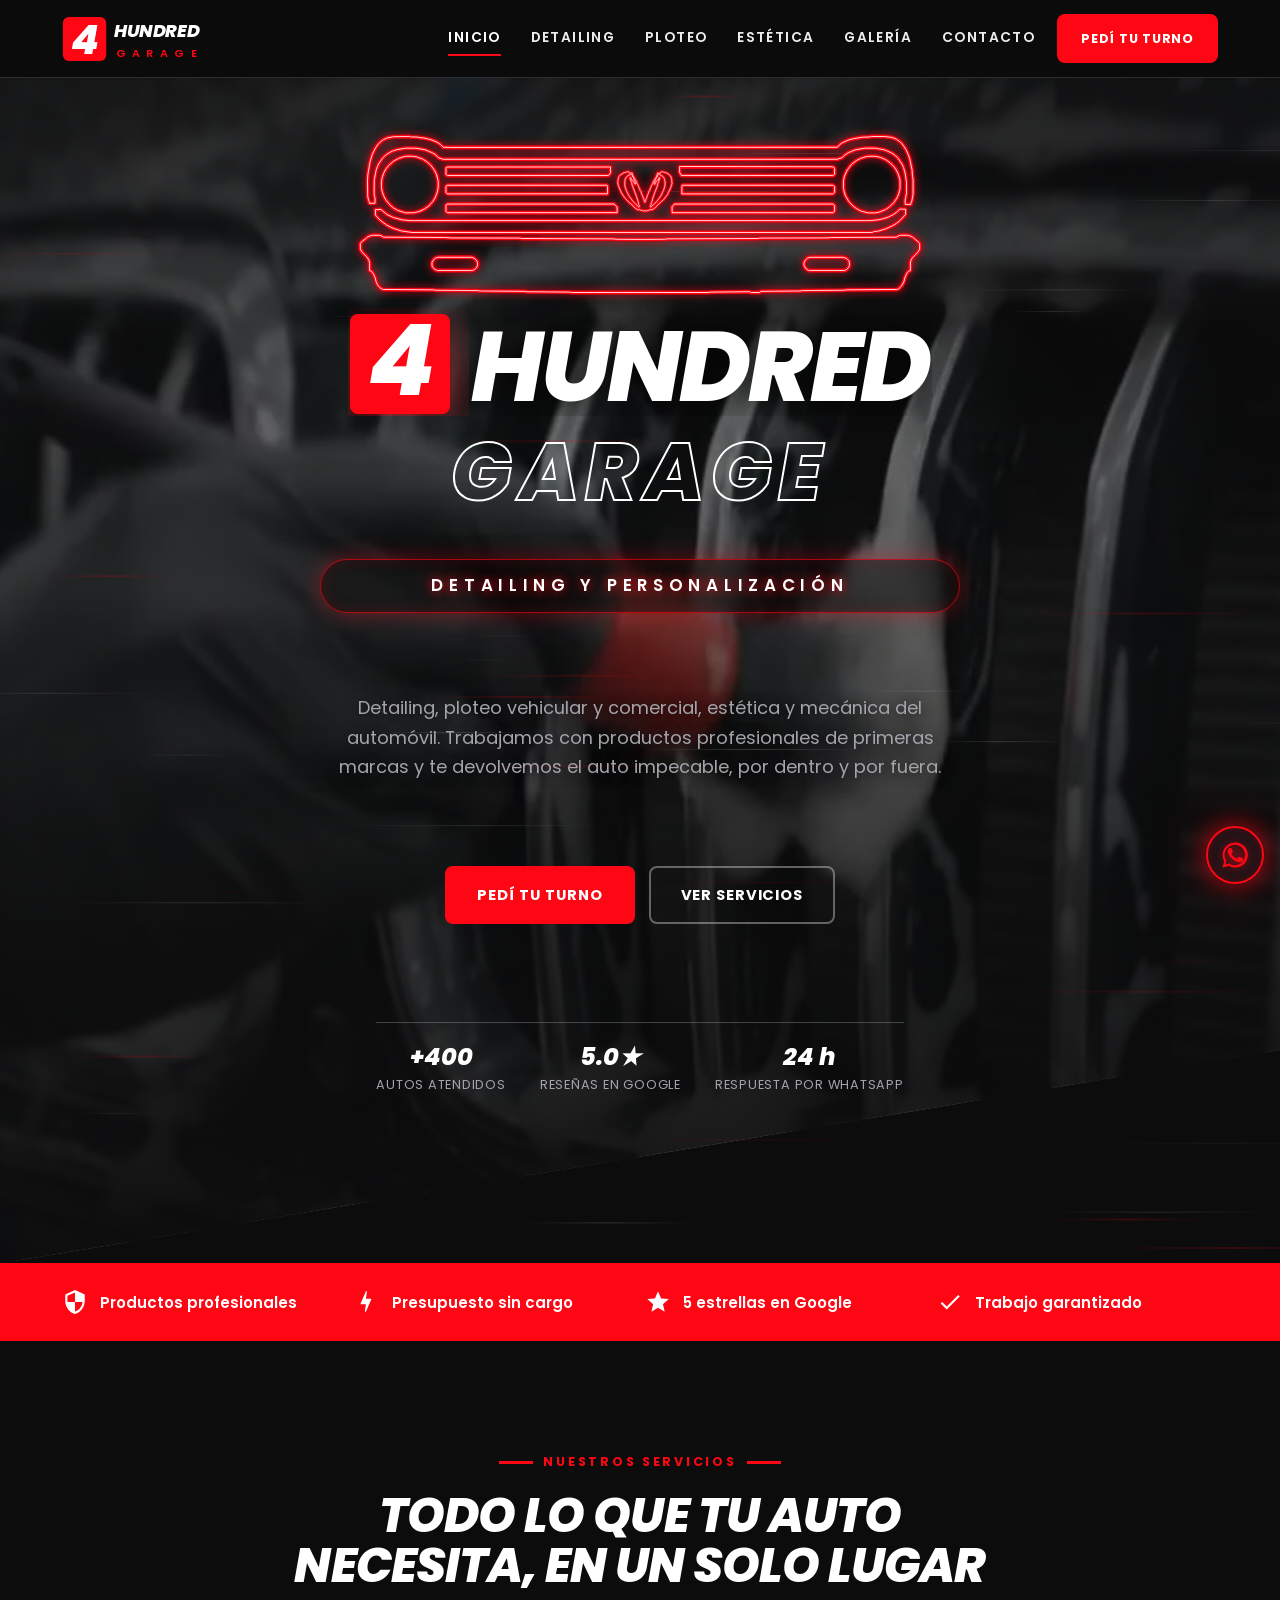
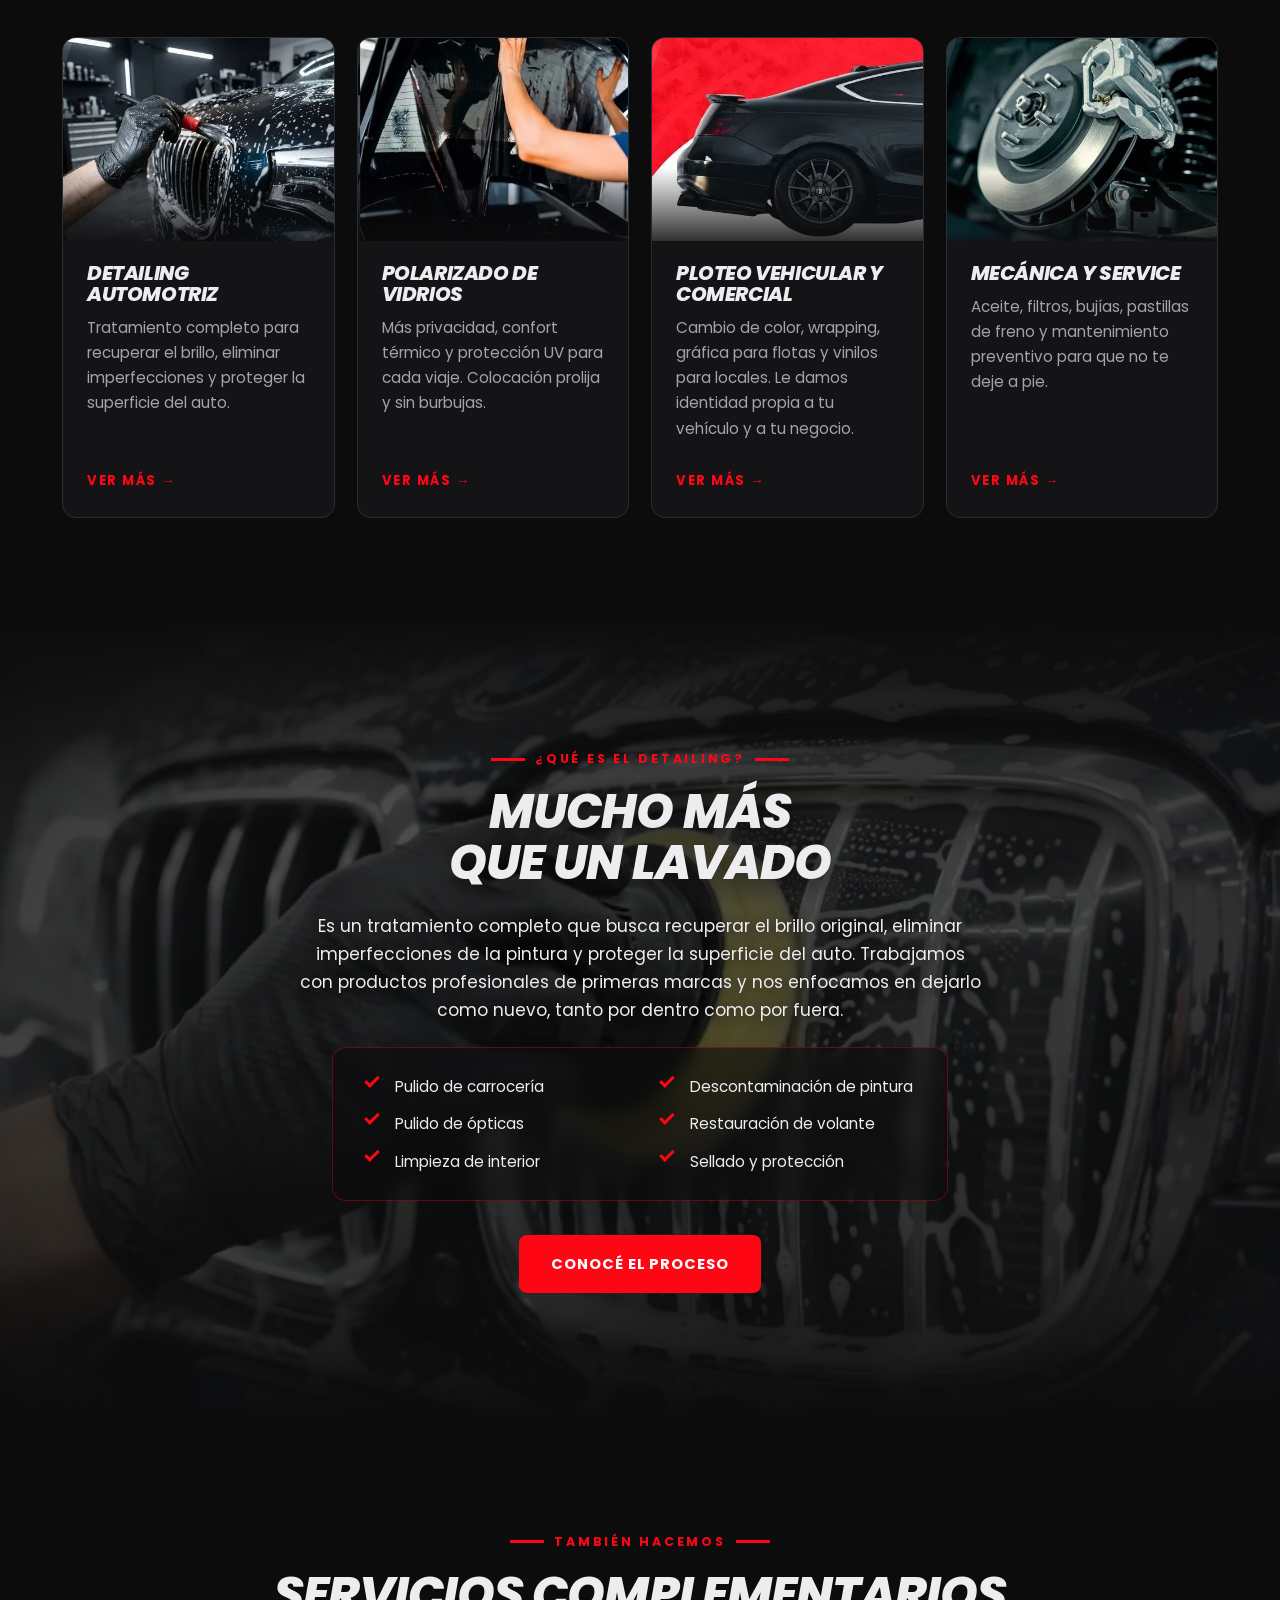
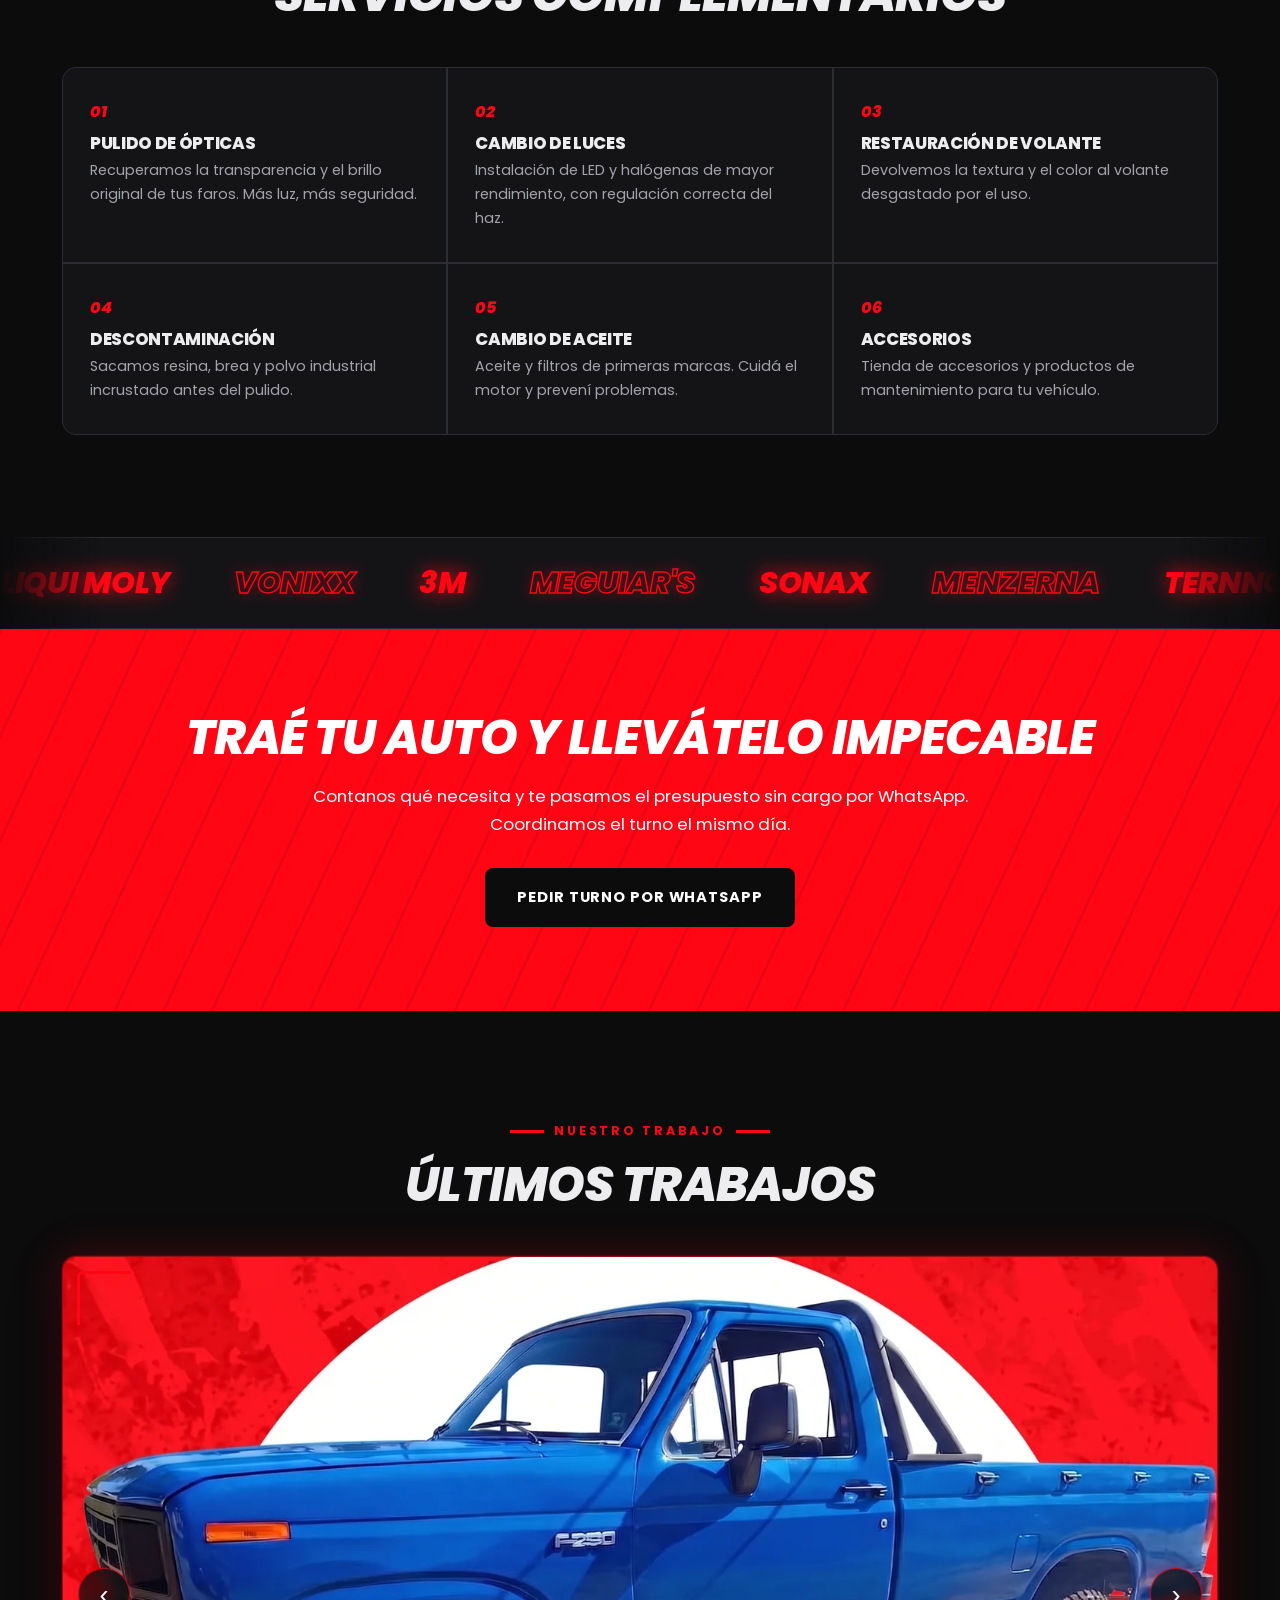
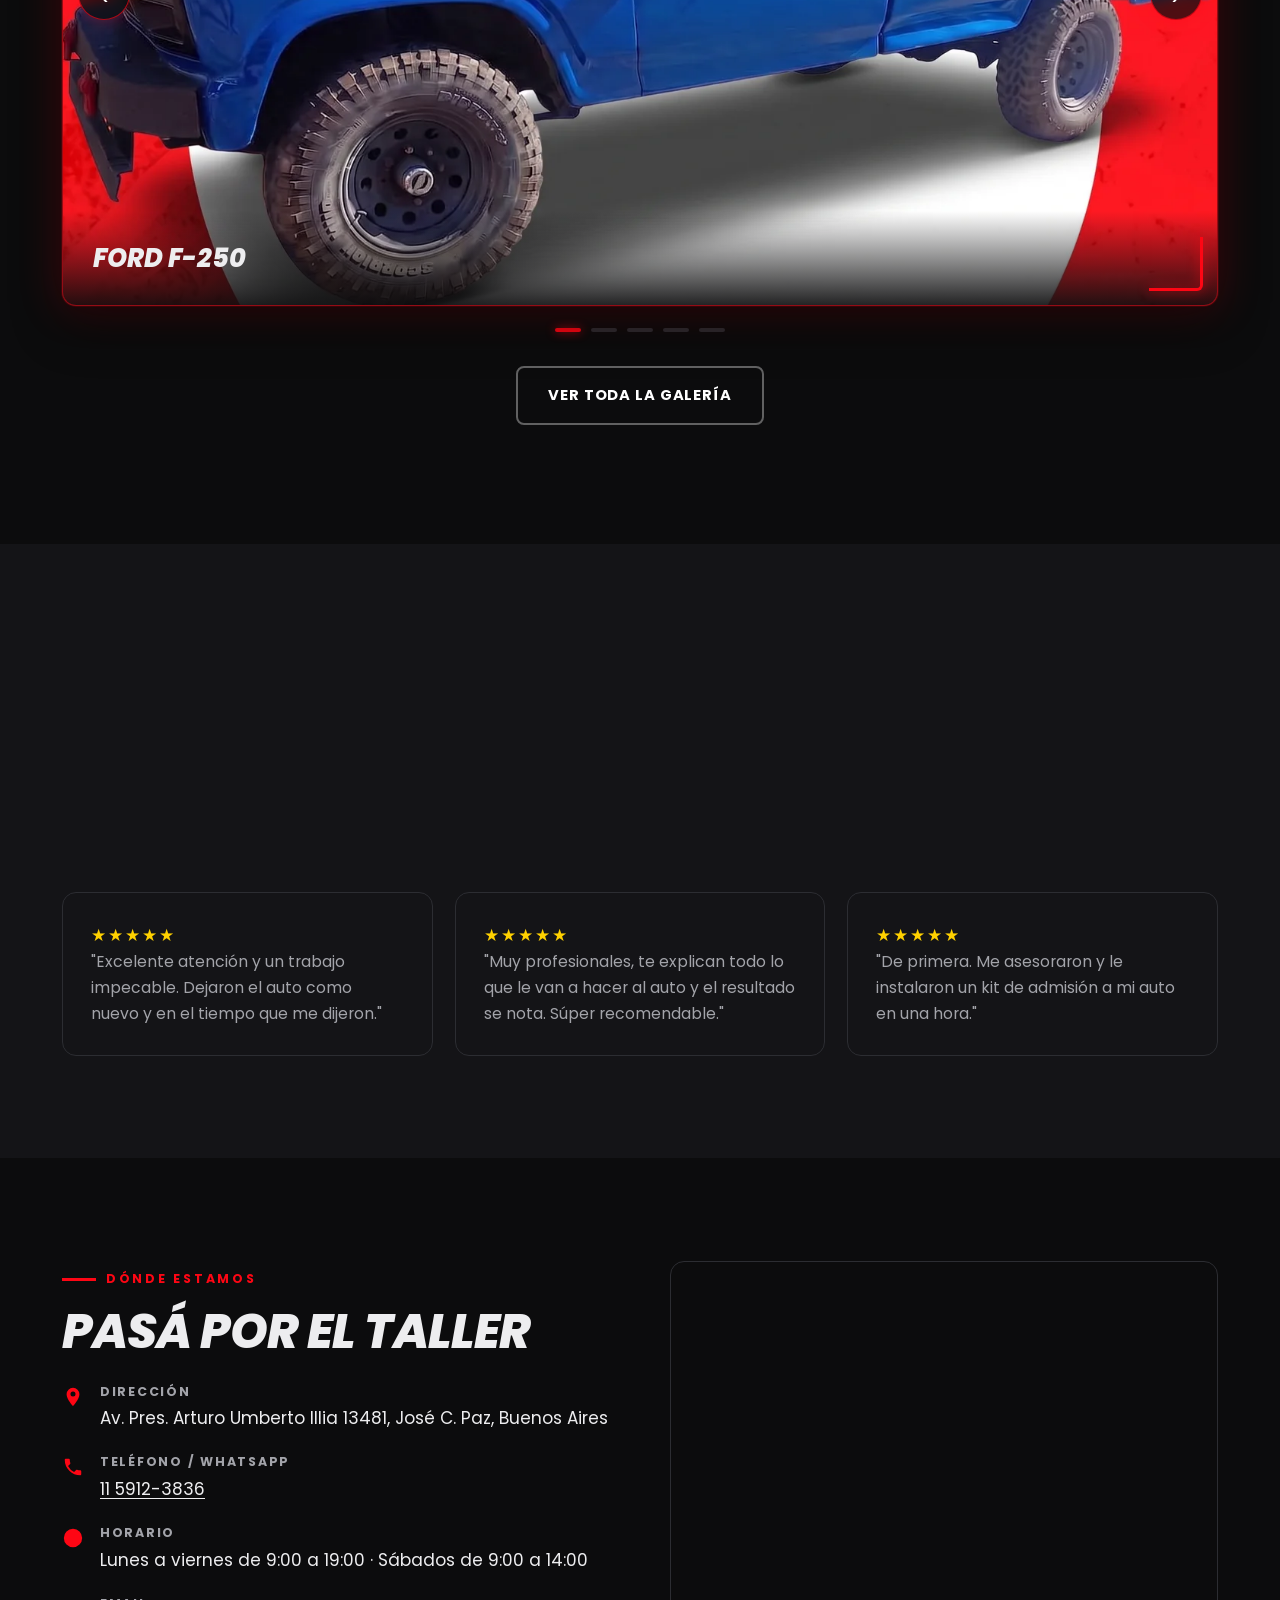
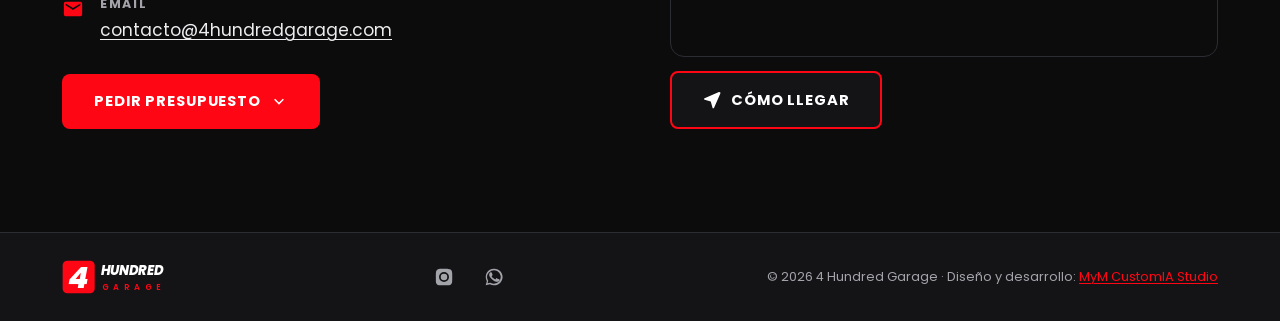
==== commit 54fc6083: "Galería del index en móvil: foto completa sin recortar la trompa Co-Authored-By: Claude Fable 5.1 <n" ====
--- a/index.html
+++ b/index.html
@@ -24,7 +24,7 @@
 <link rel="preload" as="image" href="assets/img/hero-poster.webp" fetchpriority="high">
 <link rel="preload" href="assets/fonts/poppins-800i.woff2" as="font" type="font/woff2" crossorigin>
 <link rel="preload" href="assets/fonts/poppins-400.woff2" as="font" type="font/woff2" crossorigin>
-<link rel="stylesheet" href="assets/css/estilos.min.css?v=20260909">
+<link rel="stylesheet" href="assets/css/estilos.min.css?v=20260909b">
 
 <!-- ▼ CONFIRMAR CON CLIENTE: usuario de Instagram en sameAs -->
 <script type="application/ld+json">{ "@context": "https://schema.org", "@type": "AutoRepair", "additionalType": "https://schema.org/AutoWash", "@id": "https://www.4hundredgarage.com/#negocio", "name": "4 Hundred Garage", "url": "https://www.4hundredgarage.com/", "logo": "https://www.4hundredgarage.com/assets/img/isotipo.svg", "image": "https://www.4hundredgarage.com/assets/img/og.jpg", "telephone": "+54 9 11 5912-3836", "priceRange": "$", "address": { "@type": "PostalAddress", "streetAddress": "Av. Pres. Arturo Umberto Illia 13481", "addressLocality": "José C. Paz", "addressRegion": "Buenos Aires", "addressCountry": "AR" }, "areaServed": "José C. Paz y zona norte del GBA", "openingHoursSpecification": [ { "@type": "OpeningHoursSpecification", "dayOfWeek": [ "Monday", "Tuesday", "Wednesday", "Thursday", "Friday" ], "opens": "09:00", "closes": "19:00" }, { "@type": "OpeningHoursSpecification", "dayOfWeek": "Saturday", "opens": "09:00", "closes": "14:00" } ], "sameAs": [ "https://www.instagram.com/4hundredgarage/" ], "hasOfferCatalog": { "@type": "OfferCatalog", "name": "Servicios", "itemListElement": [ { "@type": "OfferCatalog", "name": "Detailing", "url": "https://www.4hundredgarage.com/detailing", "itemListElement": [ { "@type": "Offer", "itemOffered": { "@type": "Service", "name": "Detailing integral" } }, { "@type": "Offer", "itemOffered": { "@type": "Service", "name": "Pulido de carrocería" } }, { "@type": "Offer", "itemOffered": { "@type": "Service", "name": "Descontaminación de pintura" } }, { "@type": "Offer", "itemOffered": { "@type": "Service", "name": "Pulido de ópticas y limpiafaros" } }, { "@type": "Offer", "itemOffered": { "@type": "Service", "name": "Restauración de volante" } } ] }, { "@type": "OfferCatalog", "name": "Ploteo", "url": "https://www.4hundredgarage.com/ploteo", "itemListElement": [ { "@type": "Offer", "itemOffered": { "@type": "Service", "name": "Ploteo vehicular" } }, { "@type": "Offer", "itemOffered": { "@type": "Service", "name": "Flotas y utilitarios" } }, { "@type": "Offer", "itemOffered": { "@type": "Service", "name": "Ploteo comercial" } }, { "@type": "Offer", "itemOffered": { "@type": "Service", "name": "Wrapping y cambio de color" } } ] }, { "@type": "OfferCatalog", "name": "Estética", "url": "https://www.4hundredgarage.com/estetica", "itemListElement": [ { "@type": "Offer", "itemOffered": { "@type": "Service", "name": "Polarizado de vidrios" } }, { "@type": "Offer", "itemOffered": { "@type": "Service", "name": "Cambio de luces" } }, { "@type": "Offer", "itemOffered": { "@type": "Service", "name": "Accesorios para el auto" } } ] }, { "@type": "OfferCatalog", "name": "Mecánica", "url": "https://www.4hundredgarage.com/mecanica", "itemListElement": [ { "@type": "Offer", "itemOffered": { "@type": "Service", "name": "Cambio de aceite y filtros" } }, { "@type": "Offer", "itemOffered": { "@type": "Service", "name": "Cambio de bujías" } }, { "@type": "Offer", "itemOffered": { "@type": "Service", "name": "Cambio de pastillas de freno" } }, { "@type": "Offer", "itemOffered": { "@type": "Service", "name": "Mantenimiento preventivo" } } ] } ] } }</script>
--- a/assets/css/estilos.min.css
+++ b/assets/css/estilos.min.css
@@ -1 +1 @@
-@font-face{font-family:"Poppins";font-style:normal;font-weight:400;font-display:swap;src:url("../fonts/poppins-400.woff2") format("woff2");unicode-range:U+0000-00FF,U+0131,U+0152-0153,U+02BB-02BC,U+02C6,U+02DA,U+02DC,U+0304,U+0308,U+0329,U+2000-206F,U+20AC,U+2122,U+2191,U+2193,U+2212,U+2215,U+FEFF,U+FFFD}@font-face{font-family:"Poppins";font-style:normal;font-weight:600;font-display:swap;src:url("../fonts/poppins-600.woff2") format("woff2");unicode-range:U+0000-00FF,U+0131,U+0152-0153,U+02BB-02BC,U+02C6,U+02DA,U+02DC,U+0304,U+0308,U+0329,U+2000-206F,U+20AC,U+2122,U+2191,U+2193,U+2212,U+2215,U+FEFF,U+FFFD}@font-face{font-family:"Poppins";font-style:normal;font-weight:700;font-display:swap;src:url("../fonts/poppins-700.woff2") format("woff2");unicode-range:U+0000-00FF,U+0131,U+0152-0153,U+02BB-02BC,U+02C6,U+02DA,U+02DC,U+0304,U+0308,U+0329,U+2000-206F,U+20AC,U+2122,U+2191,U+2193,U+2212,U+2215,U+FEFF,U+FFFD}@font-face{font-family:"Poppins";font-style:normal;font-weight:800;font-display:swap;src:url("../fonts/poppins-800.woff2") format("woff2");unicode-range:U+0000-00FF,U+0131,U+0152-0153,U+02BB-02BC,U+02C6,U+02DA,U+02DC,U+0304,U+0308,U+0329,U+2000-206F,U+20AC,U+2122,U+2191,U+2193,U+2212,U+2215,U+FEFF,U+FFFD}@font-face{font-family:"Poppins";font-style:italic;font-weight:600;font-display:swap;src:url("../fonts/poppins-600i.woff2") format("woff2");unicode-range:U+0000-00FF,U+0131,U+0152-0153,U+02BB-02BC,U+02C6,U+02DA,U+02DC,U+0304,U+0308,U+0329,U+2000-206F,U+20AC,U+2122,U+2191,U+2193,U+2212,U+2215,U+FEFF,U+FFFD}@font-face{font-family:"Poppins";font-style:italic;font-weight:800;font-display:swap;src:url("../fonts/poppins-800i.woff2") format("woff2");unicode-range:U+0000-00FF,U+0131,U+0152-0153,U+02BB-02BC,U+02C6,U+02DA,U+02DC,U+0304,U+0308,U+0329,U+2000-206F,U+20AC,U+2122,U+2191,U+2193,U+2212,U+2215,U+FEFF,U+FFFD}:root{--alto-header:75px;--rojo:#FE0614;--rojo-osc:#C20510;--amarillo:#FFD100;--negro:#0C0C0D;--negro-2:#141417;--gris:#1E1F23;--gris-linea:#2C2D32;--texto:#EDEDEF;--texto-sec:#A3A4AA;--blanco:#FFFFFF;--font-titulo:'Poppins','Segoe UI',Arial,sans-serif;--font-texto:'Poppins','Segoe UI',Arial,sans-serif;--ancho:1200px;--radio:14px;--radio-sm:8px;--sombra:0 18px 50px rgba(0,0,0,.45);--trans:.25s ease}*,*::before,*::after{box-sizing:border-box}html{scroll-behavior:smooth;overflow-x:clip}body{margin:0;background:var(--negro);color:var(--texto);font-family:var(--font-texto);font-size:17px;line-height:1.65;-webkit-font-smoothing:antialiased;overflow-x:clip}img{max-width:100%;display:block}a{color:inherit;text-decoration:none}h1,h2,h3,h4{font-family:var(--font-titulo);font-weight:800;font-style:italic;line-height:1.05;letter-spacing:-.02em;margin:0 0 .5em}h1{font-size:clamp(2.4rem,6vw,4.3rem);text-transform:uppercase}h2{font-size:clamp(1.9rem,4.2vw,3rem);text-transform:uppercase}h3{font-size:1.25rem;font-style:normal;text-transform:uppercase}p{margin:0 0 1em}.contenedor{width:100%;max-width:var(--ancho);margin:0 auto;padding:0 22px}.seccion{padding:clamp(56px,8vw,110px) 0}[id]{scroll-margin-top:calc(var(--alto-header,75px) + 16px)}.seccion--alt{background:var(--negro-2)}.sep-34{margin-top:34px}.sep-44{margin-top:44px}.sep-46{margin-top:46px}.sep-52{margin-top:52px}.texto-sec{color:var(--texto-sec)}.oculto-visual{position:absolute;left:-9999px}.nota-form{font-size:.82rem;color:var(--texto-sec);margin:0}.seccion--chica{padding:clamp(28px,4vw,48px) 0}.enlace-nota{margin:0;font-size:1.1rem}.enlace-nota a{color:var(--rojo);font-weight:700;transition:var(--trans)}.enlace-nota a:hover{text-decoration:underline}.centrado{text-align:center}.rojo{color:var(--rojo)}.amarillo{color:var(--amarillo)}.etiqueta{display:inline-flex;align-items:center;gap:10px;font-size:.78rem;font-weight:700;letter-spacing:.22em;text-transform:uppercase;color:var(--rojo);margin-bottom:18px}.etiqueta::before{content:"";width:34px;height:3px;background:var(--rojo)}.centrado .etiqueta::after{content:"";width:34px;height:3px;background:var(--rojo)}.btn{display:inline-flex;align-items:center;justify-content:center;gap:9px;padding:15px 30px;font-family:var(--font-titulo);font-weight:700;font-size:.92rem;letter-spacing:.06em;text-transform:uppercase;border:2px solid transparent;border-radius:var(--radio-sm);cursor:pointer;transition:var(--trans)}.btn svg{width:20px;height:20px;fill:currentColor;flex:none}.btn--rojo{background:var(--rojo);color:#fff}.btn--rojo:hover{background:#fff;color:var(--negro)}.seccion p a:not(.btn),.footer-legal a,.datos-lista a,.enlace-nota a,.faq p a,.nota-form a{text-decoration:underline;text-underline-offset:.16em;text-decoration-thickness:1px}.btn--linea{border-color:rgba(255,255,255,.35);color:#fff}.btn--linea:hover{border-color:var(--rojo);background:var(--rojo)}.btn--negro{background:var(--negro);color:#fff}.btn--negro:hover{background:#fff;color:var(--negro)}.btn--bloque{width:100%}.topbar{background:var(--negro-2);border-bottom:1px solid var(--gris-linea);font-size:.82rem}.topbar .contenedor{display:flex;flex-wrap:wrap;gap:8px 26px;align-items:center;justify-content:space-between;padding-top:9px;padding-bottom:9px}.topbar-datos{display:flex;flex-wrap:wrap;gap:8px 26px;color:var(--texto-sec)}.topbar-datos span{display:inline-flex;align-items:center;gap:7px}.topbar-datos svg{width:15px;height:15px;fill:var(--rojo);flex:none}.topbar a:hover{color:var(--rojo)}.header{position:sticky;top:0;z-index:60;isolation:isolate;backdrop-filter:blur(12px);border-bottom:1px solid var(--gris-linea)}.header::before{content:"";position:absolute;inset:0;z-index:-1;background:var(--negro);opacity:.92;transition:opacity .25s ease}.header--scrolled::before{opacity:.72}.header--scrolled{border-bottom-color:rgba(255,255,255,.06)}.header .contenedor{display:flex;align-items:center;gap:22px;padding-top:14px;padding-bottom:14px}.logo{display:flex;align-items:center;flex:none;color:#fff}.logo svg,.logo img{height:46px;width:auto}.nav{margin-left:auto;display:flex;align-items:center;gap:30px}.nav a{font-size:.86rem;font-weight:600;letter-spacing:.1em;text-transform:uppercase;color:var(--texto);position:relative;padding:6px 0;transition:var(--trans)}.nav a::after{content:"";position:absolute;left:0;bottom:0;width:0;height:2px;background:var(--rojo);transition:var(--trans)}.nav a:hover,.nav a[aria-current="page"]{color:#fff}.nav a:hover::after,.nav a[aria-current="page"]::after{width:100%}.header .btn{padding:12px 22px;font-size:.8rem}.burger{display:none;background:none;border:0;padding:8px;cursor:pointer}.burger span{display:block;width:26px;height:2px;background:#fff;margin:5px 0;transition:var(--trans)}.burger[aria-expanded="true"] span:nth-child(1){transform:translateY(7px) rotate(45deg)}.burger[aria-expanded="true"] span:nth-child(2){opacity:0}.burger[aria-expanded="true"] span:nth-child(3){transform:translateY(-7px) rotate(-45deg)}.hero{position:relative;overflow:hidden;background:var(--negro);padding:clamp(60px,9vw,120px) 0 clamp(60px,8vw,100px)}.hero::before{content:"";position:absolute;inset:0;background:radial-gradient(900px 420px at 88% 12%,rgba(254,6,20,.20),transparent 65%),repeating-linear-gradient(115deg,rgba(255,255,255,.028) 0 2px,transparent 2px 42px)}.hero-cinta{position:absolute;top:-12%;right:-16%;width:58%;height:135%;background:var(--rojo);transform:skewX(-13deg);opacity:.12}.hero .contenedor{position:relative;display:grid;grid-template-columns:1.15fr .85fr;gap:clamp(30px,5vw,70px);align-items:center}.hero-kicker{display:inline-flex;align-items:center;gap:10px;background:rgba(254,6,20,.12);border:1px solid rgba(254,6,20,.4);color:#fff;border-radius:100px;padding:7px 16px;font-size:.76rem;font-weight:700;letter-spacing:.16em;text-transform:uppercase;margin-bottom:22px}.hero h1{margin-bottom:.35em}.hero h1 em{font-style:italic;color:var(--rojo)}.hero-bajada{font-size:1.12rem;color:var(--texto-sec);max-width:52ch;margin-bottom:32px}.hero-acciones{display:flex;flex-wrap:wrap;gap:14px;margin-bottom:34px}.hero-datos{display:flex;flex-wrap:wrap;gap:14px 34px;border-top:1px solid var(--gris-linea);padding-top:22px}.hero-datos div strong{display:block;font-family:var(--font-titulo);font-size:1.5rem;font-weight:800;font-style:italic;color:#fff;line-height:1}.hero-datos div span{font-size:.8rem;color:var(--texto-sec);letter-spacing:.06em;text-transform:uppercase}.hero-figura{position:relative}.hero-figura img{border-radius:var(--radio);box-shadow:var(--sombra);width:100%}.hero-figura::after{content:"";position:absolute;left:-16px;bottom:-16px;width:110px;height:110px;background-image:conic-gradient(var(--rojo) 25%,transparent 0 50%,var(--rojo) 0 75%,transparent 0);background-size:22px 22px;opacity:.85;z-index:-1}.estrellas{color:var(--amarillo);letter-spacing:2px}.hero--video{padding:clamp(40px,4vw,56px) 0 clamp(120px,13vw,180px)}.hero-fondo{position:absolute;inset:0;z-index:0;clip-path:polygon(0 0,100% 0,100% 82%,0 100%)}.hero-fondo video{width:100%;height:100%;object-fit:cover;filter:saturate(.85) contrast(1.05) brightness(.9)}.hero-fondo::after{content:"";position:absolute;inset:0;background:radial-gradient(120% 90% at 50% 40%,rgba(12,12,13,.30),rgba(12,12,13,.78) 78%),linear-gradient(to bottom,rgba(12,12,13,.72),rgba(12,12,13,.18) 34%,rgba(12,12,13,.30) 62%,rgba(12,12,13,.94))}.hero--video::before{display:none}.hero--video .hero-cinta{display:none}.hero-centro{position:relative;z-index:2;display:flex;flex-direction:column;align-items:center;text-align:center}.hero--video.hero .contenedor{display:flex}.hero-nombre{margin:0 0 .08em;text-transform:uppercase;line-height:.94;font-size:clamp(3rem,8vw,6.1rem);letter-spacing:-.03em}.hero-nombre .linea{display:block}.hero-nombre .mask{display:inline-block;overflow:hidden;vertical-align:bottom;padding:.06em .02em .02em}.hero-nombre .cuatro,.hero-nombre .palabra{display:inline-block;transform:translateY(115%);animation:hero-subir .9s cubic-bezier(.16,1,.3,1) forwards}.hero-nombre .cuatro{background:var(--rojo);color:#fff;font-style:italic;padding:.02em .18em .06em;margin-right:.18em;border-radius:.08em;box-shadow:0 14px 44px rgba(254,6,20,.45);animation-delay:1.3s}.hero-nombre .p2{animation-delay:1.45s;color:#fff;text-shadow:0 6px 30px rgba(0,0,0,.6)}.hero-nombre .p3{animation-delay:1.6s;color:transparent;-webkit-text-stroke:2px #fff;letter-spacing:.08em;font-size:.82em}@keyframes hero-subir{to{transform:none}}.hero--video .hero-kicker{background:rgba(12,12,13,.55);backdrop-filter:blur(6px)}.hero--video .hero-bajada{margin-left:auto;margin-right:auto;margin-bottom:20px;max-width:60ch;text-shadow:0 2px 14px rgba(0,0,0,.7)}.hero--video .hero-acciones{justify-content:center}.hero--video .hero-datos{justify-content:center;border-top-color:rgba(255,255,255,.22)}.gauge--hero{position:absolute;left:auto;right:clamp(16px,4vw,56px);bottom:clamp(56px,7vw,90px);z-index:3}@media (max-width:980px){.gauge--hero{display:none}.hero-fondo{clip-path:polygon(0 0,100% 0,100% 90%,0 100%)}}.hero-marca{display:inline-flex;flex-direction:column;align-items:stretch}.hero--video .hero-marca{margin-bottom:16px}.hero-sub{align-self:stretch;text-align:center;margin-top:10px;padding:12px 20px;border:1px solid rgba(254,6,20,.65);border-radius:100px;font-family:var(--font-titulo);font-weight:600;font-size:clamp(.78rem,1.7vw,1.05rem);letter-spacing:.34em;text-transform:uppercase;color:#fff;text-shadow:0 0 10px rgba(254,6,20,.9),0 0 26px rgba(254,6,20,.5);box-shadow:0 0 22px rgba(254,6,20,.35),inset 0 0 16px rgba(254,6,20,.16);background:rgba(12,12,13,.5);backdrop-filter:blur(6px);opacity:0;animation:sub-neon .9s ease 1.9s forwards}@keyframes sub-neon{0%{opacity:0;text-shadow:none}55%{opacity:.4}62%{opacity:.9}68%{opacity:.35}100%{opacity:1}}.hero-parrilla{display:block;align-self:center;width:90%;max-width:100%;height:auto;margin:0 0 8px;overflow:visible}.pz-tubo{--on:1;opacity:.22;animation:pz-encendido .4s linear .9s forwards}.pz-luz{--on:.95}@keyframes pz-encendido{0%{opacity:.22}15%{opacity:var(--on)}25%{opacity:calc(var(--on)*.35)}40%{opacity:var(--on)}55%{opacity:calc(var(--on)*.6)}70%{opacity:var(--on)}100%{opacity:var(--on)}}.pz-barrido{opacity:.9;stroke-dasharray:.10 1;stroke-dashoffset:.10;animation:pz-barrido .9s ease-in forwards}.pz-barrido-e{animation-delay:.1s}@keyframes pz-barrido{0%{opacity:.9}88%{opacity:.9}100%{stroke-dashoffset:-1;opacity:0}}.pz-barrido.pz-oculto{visibility:hidden}.pz-halo{--on:1;opacity:0;transform-box:fill-box;transform-origin:center;animation:pz-halo-on .4s ease-in-out .9s forwards}@keyframes pz-halo-on{0%{opacity:0;transform:scale(1)}50%{opacity:1;transform:scale(1.05)}100%{opacity:1;transform:scale(1)}}.hero-parrilla.encendida .pz-tubo,.hero-parrilla.encendida .pz-halo{animation:none;opacity:var(--on)}.hero-parrilla.encendida.chispa-a .pz-tubo,.hero-parrilla.encendida.chispa-a .pz-halo{animation:pz-chispa-a .55s linear}.hero-parrilla.encendida.chispa-b .pz-tubo,.hero-parrilla.encendida.chispa-b .pz-halo{animation:pz-chispa-b .65s linear}.hero-parrilla.encendida.chispa-c .pz-tubo,.hero-parrilla.encendida.chispa-c .pz-halo{animation:pz-chispa-c .45s linear}@keyframes pz-chispa-a{0%{opacity:var(--on)}8%{opacity:calc(var(--on)*.2)}14%{opacity:var(--on)}22%{opacity:calc(var(--on)*.35)}30%{opacity:calc(var(--on)*.9)}45%{opacity:calc(var(--on)*.15)}52%{opacity:var(--on)}70%{opacity:calc(var(--on)*.6)}78%{opacity:var(--on)}100%{opacity:var(--on)}}@keyframes pz-chispa-b{0%{opacity:var(--on)}6%{opacity:calc(var(--on)*.3)}10%{opacity:calc(var(--on)*.85)}18%{opacity:calc(var(--on)*.15)}26%{opacity:var(--on)}40%{opacity:calc(var(--on)*.25)}47%{opacity:calc(var(--on)*.8)}55%{opacity:calc(var(--on)*.2)}63%{opacity:var(--on)}84%{opacity:calc(var(--on)*.5)}90%{opacity:var(--on)}100%{opacity:var(--on)}}@keyframes pz-chispa-c{0%{opacity:var(--on)}12%{opacity:calc(var(--on)*.15)}20%{opacity:var(--on)}34%{opacity:calc(var(--on)*.3)}42%{opacity:calc(var(--on)*.95)}60%{opacity:calc(var(--on)*.2)}68%{opacity:var(--on)}100%{opacity:var(--on)}}.hero-parrilla .faros{opacity:1}.hero-parrilla .faro{--fon:1;opacity:0;transform-box:fill-box;transform-origin:center}.hero-parrilla .faro--halo{--fon:.55}.hero-parrilla .faro--halo.faro--led{--fon:.5}.hero-parrilla.guino .faro{animation:pz-guino .55s linear forwards}.hero-parrilla.guino .faro--luz:not(.faro--led){animation:pz-guino .55s linear forwards,pz-guino-luz .55s linear}.hero-parrilla.guino .faro--led{animation:pz-guino-led .55s linear forwards}@keyframes pz-guino{0%{opacity:0}14.5%{opacity:var(--fon)}36%{opacity:0}51%{opacity:var(--fon)}100%{opacity:0}}@keyframes pz-guino-luz{0%{transform:scale(1)}14.5%{transform:scale(1.08)}36%{transform:scale(1)}51%{transform:scale(1.08)}100%{transform:scale(1)}}@keyframes pz-guino-led{0%{opacity:0}11%{opacity:var(--fon)}27%{opacity:0}36%{opacity:0}47%{opacity:var(--fon)}64%{opacity:0}100%{opacity:0}}@media (max-width:820px){.hero-parrilla{width:min(82vw,340px)}}.marquesina--neon .marquesina-pista{animation-duration:30s}.marquesina--neon b{color:transparent;-webkit-text-stroke:1.4px var(--rojo);filter:drop-shadow(0 0 7px rgba(254,6,20,.75));letter-spacing:.02em}.marquesina--neon b:nth-child(4n+1){color:var(--rojo);-webkit-text-stroke:0;filter:drop-shadow(0 0 10px rgba(254,6,20,.9))}.marquesina--neon i{background-image:conic-gradient(var(--rojo) 25%,transparent 0 50%,var(--rojo) 0 75%,transparent 0);opacity:.5;filter:drop-shadow(0 0 4px rgba(254,6,20,.8))}@keyframes tarjeta-entra{0%{opacity:0;transform:perspective(900px) translateY(52px) rotateX(9deg) scale(.94);clip-path:inset(0 0 100% 0);filter:brightness(2.2) saturate(0)}55%{clip-path:inset(0 0 0% 0);filter:brightness(1.25) saturate(.5)}100%{opacity:1;transform:none;clip-path:inset(0 0 0 0);filter:none}}.aparece .tarjeta,.aparece .mini{opacity:0}.aparece.visible .tarjeta,.aparece.visible .mini{opacity:1;animation:tarjeta-entra .9s cubic-bezier(.16,1,.3,1) backwards}.aparece.visible .tarjeta:nth-child(2),.aparece.visible .mini:nth-child(2){animation-delay:.12s}.aparece.visible .tarjeta:nth-child(3),.aparece.visible .mini:nth-child(3){animation-delay:.24s}.aparece.visible .tarjeta:nth-child(4),.aparece.visible .mini:nth-child(4){animation-delay:.36s}.aparece.visible .mini:nth-child(5){animation-delay:.48s}.aparece.visible .mini:nth-child(6){animation-delay:.6s}@keyframes img-barrido{0%{clip-path:polygon(0 0,0 0,0 100%,0 100%);filter:brightness(2)}100%{clip-path:polygon(0 0,100% 0,100% 100%,0 100%);filter:none}}@keyframes txt-entra{from{opacity:0;transform:translateX(-34px)}to{opacity:1;transform:none}}.aparece .partido-img,.aparece .partido-txt{opacity:0}.aparece.visible .partido-img{opacity:1;animation:img-barrido .95s cubic-bezier(.16,1,.3,1) .1s backwards}.aparece.visible .partido-txt{opacity:1;animation:txt-entra .85s cubic-bezier(.16,1,.3,1) .2s backwards}.carrusel{position:relative}.carrusel-vista{overflow:hidden;border-radius:var(--radio);-webkit-mask-image:linear-gradient(90deg,transparent,#000 4%,#000 96%,transparent);mask-image:linear-gradient(90deg,transparent,#000 4%,#000 96%,transparent)}.carrusel-pista{display:flex;gap:22px;transition:transform .75s cubic-bezier(.16,1,.3,1);will-change:transform}.slide{flex:0 0 min(680px,74%);margin:0;position:relative;border-radius:var(--radio);overflow:hidden;aspect-ratio:16/10;background:var(--negro-2);transform:scale(.9);opacity:.35;transition:transform .7s cubic-bezier(.16,1,.3,1),opacity .7s ease}.slide.activo{transform:none;opacity:1;box-shadow:0 0 0 1px rgba(254,6,20,.5),0 0 34px rgba(254,6,20,.25),var(--sombra)}.slide img{width:100%;height:100%;object-fit:cover;object-position:center 30%}.slide figcaption{position:absolute;left:0;right:0;bottom:0;padding:18px 22px;font-family:var(--font-titulo);font-weight:700;font-style:italic;font-size:1.05rem;text-transform:uppercase;background:linear-gradient(to top,rgba(12,12,13,.94),transparent)}.carrusel-btn{position:absolute;top:50%;transform:translateY(-50%);z-index:5;width:52px;height:52px;border-radius:50%;cursor:pointer;background:rgba(12,12,13,.75);border:1px solid rgba(254,6,20,.65);color:#fff;font-size:1.7rem;line-height:1;display:grid;place-items:center;box-shadow:0 0 16px rgba(254,6,20,.35);backdrop-filter:blur(6px);transition:var(--trans)}.carrusel-btn:hover{background:var(--rojo)}.carrusel-prev{left:14px}.carrusel-next{right:14px}.carrusel-puntos{display:flex;justify-content:center;gap:10px;margin-top:22px}.carrusel-puntos button{width:26px;height:4px;border-radius:4px;border:0;cursor:pointer;background:var(--gris-linea);transition:var(--trans);padding:0}.carrusel-puntos button.activo{background:var(--rojo);box-shadow:0 0 10px rgba(254,6,20,.8)}@media (max-width:820px){.slide{flex-basis:86%}.carrusel-btn{width:42px;height:42px;font-size:1.4rem}.carrusel-prev{left:8px}.carrusel-next{right:8px}}.marquesina--logos .marquesina-pista{gap:64px}.marquesina--logos .marca{display:inline-flex;align-items:center}.marquesina--logos .marca:nth-child(2n) b{color:transparent;-webkit-text-stroke:1.4px var(--rojo);filter:drop-shadow(0 0 7px rgba(254,6,20,.7))}.marquesina--logos .marca:nth-child(2n+1) b{color:var(--rojo);-webkit-text-stroke:0;filter:drop-shadow(0 0 10px rgba(254,6,20,.9))}@keyframes sube-suave{from{opacity:0;transform:translateY(32px)}to{opacity:1;transform:none}}@keyframes cta-barrido{from{clip-path:polygon(0 0,0 0,0 100%,0 100%)}to{clip-path:polygon(0 0,100% 0,100% 100%,0 100%)}}.franja.aparece{opacity:0;transform:translateX(-40px)}.franja.aparece.visible{opacity:1;transform:none;transition:opacity .6s ease,transform .7s cubic-bezier(.16,1,.3,1)}.franja.aparece div{opacity:0}.franja.aparece.visible div{opacity:1;animation:sube-suave .6s cubic-bezier(.16,1,.3,1) backwards}.franja.aparece.visible div:nth-child(2){animation-delay:.1s}.franja.aparece.visible div:nth-child(3){animation-delay:.2s}.franja.aparece.visible div:nth-child(4){animation-delay:.3s}.cta.aparece{opacity:0}.cta.aparece.visible{opacity:1;animation:cta-barrido .9s cubic-bezier(.16,1,.3,1) both}.cta.aparece .contenedor>*{opacity:0}.cta.aparece.visible .contenedor>*{opacity:1;animation:sube-suave .7s ease .35s backwards}.cta.aparece.visible .contenedor>*:nth-child(2){animation-delay:.45s}.cta.aparece.visible .contenedor>*:nth-child(3){animation-delay:.55s}.marquesina.aparece{opacity:0;transform:translateY(26px)}.marquesina.aparece.visible{opacity:1;transform:none;transition:opacity .7s ease,transform .8s cubic-bezier(.16,1,.3,1)}.aparece .resena,.aparece .faq details,.aparece .datos-lista li,.aparece .paso,.aparece form .campo{opacity:0}.aparece.visible .resena,.aparece.visible .faq details,.aparece.visible .datos-lista li,.aparece.visible .paso,.aparece.visible form .campo{opacity:1;animation:sube-suave .65s cubic-bezier(.16,1,.3,1) backwards}.aparece.visible .resena:nth-child(2),.aparece.visible .faq details:nth-child(2),.aparece.visible .datos-lista li:nth-child(2),.aparece.visible .paso:nth-child(2),.aparece.visible form .campo:nth-child(2){animation-delay:.1s}.aparece.visible .resena:nth-child(3),.aparece.visible .faq details:nth-child(3),.aparece.visible .datos-lista li:nth-child(3),.aparece.visible .paso:nth-child(3),.aparece.visible form .campo:nth-child(3){animation-delay:.2s}.aparece.visible .faq details:nth-child(4),.aparece.visible .datos-lista li:nth-child(4),.aparece.visible .paso:nth-child(4),.aparece.visible form .campo:nth-child(4){animation-delay:.3s}.aparece.visible .datos-lista li:nth-child(5),.aparece.visible form .campo:nth-child(5){animation-delay:.4s}.carrusel.aparece{opacity:0;transform:translateY(40px) scale(.97)}.carrusel.aparece.visible{opacity:1;transform:none;transition:opacity .8s ease,transform .9s cubic-bezier(.16,1,.3,1)}.aparece .mapa{opacity:0}.aparece.visible .mapa{opacity:1;animation:img-barrido .9s cubic-bezier(.16,1,.3,1) .15s backwards}@keyframes titulo-vel{0%{opacity:0;transform:translateY(48px) skewY(2.5deg);filter:blur(12px) brightness(2.2)}60%{filter:blur(0) brightness(1.25)}100%{opacity:1;transform:none;filter:none}}@keyframes titulo-brillo{from{background-position:120% 0}to{background-position:-20% 0}}@keyframes etiqueta-track{from{opacity:0;letter-spacing:.6em}to{opacity:1;letter-spacing:.22em}}#servicios .aparece h2{transform:none;transition:none;opacity:0}#servicios .aparece.visible h2{opacity:1;background:linear-gradient(100deg,#fff 45%,var(--rojo) 50%,#fff 55%);background-size:220% 100%;-webkit-background-clip:text;background-clip:text;-webkit-text-fill-color:transparent;animation:titulo-vel .9s cubic-bezier(.16,1,.3,1) .1s backwards,titulo-brillo 1.3s ease .95s backwards}#servicios .aparece .etiqueta{opacity:0}#servicios .aparece.visible .etiqueta{opacity:1;animation:etiqueta-track .8s cubic-bezier(.16,1,.3,1) backwards}.t-solo{opacity:0}.t-solo.visible{opacity:1;animation:tarjeta-entra .9s cubic-bezier(.16,1,.3,1) backwards}.t-solo:nth-child(2).visible{animation-delay:.1s}.t-solo:nth-child(3).visible{animation-delay:.2s}.t-solo:nth-child(4).visible{animation-delay:.3s}@keyframes parrafo-foco{from{opacity:0;transform:translateY(18px);filter:blur(7px)}to{opacity:1;transform:none;filter:none}}@keyframes check-li{from{opacity:0;transform:translateX(-26px)}to{opacity:1;transform:none}}@keyframes check-tick{0%{transform:rotate(-45deg) scale(0)}70%{transform:rotate(-45deg) scale(1.4)}100%{transform:rotate(-45deg) scale(1)}}@keyframes boton-pop{0%{opacity:0;transform:translateY(16px) scale(.9)}70%{opacity:1;transform:scale(1.04)}100%{opacity:1;transform:none}}.aparece.visible .partido-txt{animation:none}.aparece .partido-txt .etiqueta,.aparece .partido-txt h2,.aparece .partido-txt>p,.aparece .partido-txt .lista-check li,.aparece .partido-txt .btn{opacity:0}.aparece .partido-txt h2{transform:none;transition:none}.aparece.visible .partido-txt .etiqueta{opacity:1;animation:etiqueta-track .7s cubic-bezier(.16,1,.3,1) backwards}.aparece.visible .partido-txt h2{opacity:1;animation:titulo-vel .85s cubic-bezier(.16,1,.3,1) .1s backwards}@keyframes titulo-vel-suave{0%{opacity:0;transform:translateY(18px) scale(.98);filter:blur(8px) brightness(1.6)}100%{opacity:1;transform:none;filter:none}}.partido.aparece.visible[id] .partido-txt h2{animation-name:titulo-vel-suave}.aparece.visible .partido-txt>p{opacity:1;animation:parrafo-foco .8s ease .35s backwards}.aparece.visible .partido-txt .lista-check li{opacity:1;animation:check-li .55s cubic-bezier(.16,1,.3,1) backwards}.aparece .lista-check li::before{transform-origin:left center}.aparece.visible .lista-check li::before{animation:check-tick .45s cubic-bezier(.34,1.56,.64,1) backwards}.aparece.visible .lista-check li:nth-child(1){animation-delay:.55s}.aparece.visible .lista-check li:nth-child(2){animation-delay:.67s}.aparece.visible .lista-check li:nth-child(3){animation-delay:.79s}.aparece.visible .lista-check li:nth-child(4){animation-delay:.91s}.aparece.visible .lista-check li:nth-child(5){animation-delay:1.03s}.aparece.visible .lista-check li:nth-child(6){animation-delay:1.15s}.aparece.visible .lista-check li:nth-child(1)::before{animation-delay:.8s}.aparece.visible .lista-check li:nth-child(2)::before{animation-delay:.92s}.aparece.visible .lista-check li:nth-child(3)::before{animation-delay:1.04s}.aparece.visible .lista-check li:nth-child(4)::before{animation-delay:1.16s}.aparece.visible .lista-check li:nth-child(5)::before{animation-delay:1.28s}.aparece.visible .lista-check li:nth-child(6)::before{animation-delay:1.4s}.aparece.visible .partido-txt .btn{opacity:1;animation:boton-pop .6s cubic-bezier(.34,1.56,.64,1) 1.5s backwards}.banda-video{position:relative;overflow:hidden;padding:clamp(80px,10vw,140px) 0}.banda-fondo{position:absolute;inset:0;z-index:0}.banda-fondo video{width:100%;height:100%;object-fit:cover;filter:saturate(.85) contrast(1.05) brightness(.85)}.banda-fondo::after{content:"";position:absolute;inset:0;background:radial-gradient(110% 95% at 50% 50%,rgba(12,12,13,.42),rgba(12,12,13,.86) 82%),linear-gradient(to bottom,var(--negro),rgba(12,12,13,.25) 22%,rgba(12,12,13,.25) 78%,var(--negro))}.banda-video .contenedor{position:relative;z-index:1}.banda-centro{display:flex;flex-direction:column;align-items:center;text-align:center;max-width:820px;margin:0 auto}.banda-centro .etiqueta::after{content:"";width:34px;height:3px;background:var(--rojo)}.banda-centro h2{text-shadow:0 6px 30px rgba(0,0,0,.7)}.banda-centro>p{max-width:62ch;text-shadow:0 2px 14px rgba(0,0,0,.8);color:var(--texto)}.banda-centro .lista-check{display:inline-grid;grid-template-columns:repeat(2,minmax(0,1fr));gap:12px 44px;text-align:left;margin:6px 0 34px;background:rgba(12,12,13,.55);border:1px solid rgba(254,6,20,.35);border-radius:var(--radio);padding:26px 34px;backdrop-filter:blur(8px)}.banda-centro .lista-check li{color:var(--texto)}@media (max-width:560px){.banda-centro .lista-check{grid-template-columns:1fr;padding:22px 24px}}.scrolly{height:340vh}.scrolly-sticky{position:sticky;top:0;height:100vh;height:100dvh;display:flex;flex-direction:column;justify-content:center;overflow:hidden;gap:clamp(22px,3.5vh,40px)}.scrolly-titulo{margin:0}.scrolly-pista{display:flex;gap:clamp(18px,2.2vw,30px);padding:0 22px;will-change:transform;width:max-content}.scrolly-pista figure{flex:0 0 auto;margin:0;position:relative;overflow:hidden;border-radius:var(--radio);height:min(58vh,600px);aspect-ratio:4/5;background:var(--negro-2);box-shadow:var(--sombra)}.scrolly-pista img{width:100%;height:100%;object-fit:cover;object-position:center 30%}.scrolly-pista figure::after{content:"";position:absolute;inset:0;border:1px solid rgba(254,6,20,0);border-radius:var(--radio);transition:var(--trans);background:linear-gradient(to top,rgba(12,12,13,.55),transparent 45%)}.scrolly-pista figure:hover::after{border-color:rgba(254,6,20,.6)}.scrolly-pista figcaption{position:absolute;left:0;right:0;bottom:0;z-index:1;padding:18px 22px;font-family:var(--font-titulo);font-weight:700;font-style:italic;font-size:1.02rem;text-transform:uppercase}.scrolly-progreso{width:min(420px,70%);height:3px;margin:0 auto;border-radius:3px;background:var(--gris-linea);overflow:hidden}.scrolly-progreso span{display:block;height:100%;width:0;background:var(--rojo);box-shadow:0 0 12px rgba(254,6,20,.9)}.scrolly.scrolly-simple{height:auto}.scrolly-simple .scrolly-sticky{position:static;height:auto;overflow:visible}.scrolly-simple .scrolly-pista{overflow-x:auto;width:auto;padding-bottom:14px;scroll-snap-type:x mandatory;-webkit-overflow-scrolling:touch}.scrolly-simple .scrolly-pista figure{scroll-snap-align:center}.scrolly-simple .scrolly-progreso{display:none}@media (max-width:820px){.scrolly{height:300vh}.scrolly-pista figure{height:min(52vh,480px)}}.show{position:relative}.show-marco{position:relative;aspect-ratio:16/9;max-height:660px;border-radius:var(--radio);overflow:hidden;background:var(--negro-2);border:1px solid rgba(254,6,20,.55);box-shadow:var(--sombra),0 0 0 1px rgba(254,6,20,.18),0 0 42px rgba(254,6,20,.28)}.show-marco::before,.show-marco::after{content:"";position:absolute;z-index:2;width:54px;height:54px;border:3px solid var(--rojo);pointer-events:none;filter:drop-shadow(0 0 6px rgba(254,6,20,.8))}.show-marco::before{top:14px;left:14px;border-right:0;border-bottom:0;border-top-left-radius:6px}.show-marco::after{right:14px;bottom:14px;border-left:0;border-top:0;border-bottom-right-radius:6px}.show-slide{position:absolute;inset:0;margin:0;opacity:0;visibility:hidden;transition:opacity 1s ease,visibility 1s}.show-slide.activo{opacity:1;visibility:visible}.show-fondo{position:absolute;inset:0;width:100%;height:100%;object-fit:cover;filter:blur(30px) brightness(.4) saturate(1.15);transform:scale(1.18)}.show-slide picture{display:block;height:100%}.show-frente{position:relative;display:block;width:100%;height:100%;margin:0 auto;object-fit:cover}.show-slide.activo .show-frente{animation:kenburns 5s ease-out forwards}@keyframes kenburns{from{transform:scale(1)}to{transform:scale(1.055)}}.show-slide figcaption{position:absolute;left:0;right:0;bottom:0;z-index:1;padding:26px 30px;font-family:var(--font-titulo);font-weight:800;font-style:italic;font-size:clamp(1.1rem,2.4vw,1.6rem);text-transform:uppercase;background:linear-gradient(to top,rgba(12,12,13,.9),transparent);opacity:0;transform:translateY(16px);transition:opacity .7s ease .35s,transform .7s ease .35s}.show-slide.activo figcaption{opacity:1;transform:none}.show-btn{position:absolute;top:50%;transform:translateY(-50%);z-index:5;width:52px;height:52px;border-radius:50%;cursor:pointer;background:rgba(12,12,13,.72);border:1px solid rgba(254,6,20,.65);color:#fff;font-size:1.7rem;line-height:1;display:grid;place-items:center;box-shadow:0 0 16px rgba(254,6,20,.35);backdrop-filter:blur(6px);transition:var(--trans)}.show-btn:hover{background:var(--rojo)}.show-prev{left:16px}.show-next{right:16px}.show-puntos{display:flex;justify-content:center;gap:10px;margin-top:22px}.show-puntos button{width:26px;height:4px;border-radius:4px;border:0;cursor:pointer;background:var(--gris-linea);transition:var(--trans);padding:0}.show-puntos button.activo{background:var(--rojo);box-shadow:0 0 10px rgba(254,6,20,.8)}@media (max-width:820px){.show-marco{aspect-ratio:4/3;max-height:480px}.show-marco::before,.show-marco::after{width:36px;height:36px;border-width:2px}.show-btn{width:42px;height:42px;font-size:1.4rem}.show-prev{left:8px}.show-next{right:8px}}@media (hover:none) and (pointer:coarse){.show-btn{display:none}.show-marco{touch-action:pan-y}}.franja{background:var(--rojo);color:#fff}.franja .contenedor{display:grid;grid-template-columns:repeat(4,1fr);gap:10px;padding-top:26px;padding-bottom:26px}.franja div{display:flex;align-items:center;gap:12px;font-weight:600;font-size:.94rem;line-height:1.3}.franja svg{width:26px;height:26px;fill:#fff;flex:none}.grid-servicios{display:grid;grid-template-columns:repeat(auto-fit,minmax(260px,1fr));gap:22px}.tarjeta{position:relative;overflow:hidden;border-radius:var(--radio);background:var(--negro-2);border:1px solid var(--gris-linea);transition:var(--trans);display:flex;flex-direction:column}.tarjeta:hover{transform:translateY(-6px);border-color:var(--rojo)}.tarjeta-img{position:relative;aspect-ratio:4/3;overflow:hidden}.tarjeta-img picture{display:block;height:100%}.tarjeta-img img{width:100%;height:100%;object-fit:cover;object-position:center;transition:transform .6s ease}.tarjeta:hover .tarjeta-img img{transform:scale(1.06)}.tarjeta-img::after{content:"";position:absolute;inset:0;pointer-events:none;background:linear-gradient(to top,rgba(12,12,13,.85),transparent 36%)}.tarjeta-cuerpo{padding:22px 24px 26px;display:flex;flex-direction:column;flex:1}.tarjeta h3{margin-bottom:.5em;font-style:italic}.tarjeta p{color:var(--texto-sec);font-size:.95rem;flex:1}.tarjeta .enlace{margin-top:14px;font-weight:700;font-size:.82rem;letter-spacing:.12em;text-transform:uppercase;color:var(--rojo);display:inline-flex;align-items:center;gap:8px}.tarjeta:hover .enlace{gap:14px}.partido{display:grid;grid-template-columns:1fr 1fr;gap:clamp(28px,5vw,70px);align-items:center}.partido--inv .partido-txt{order:2}.partido-img{position:relative;border-radius:var(--radio);overflow:hidden;box-shadow:var(--sombra)}.partido-img img{width:100%;height:auto;display:block}.lista-check{list-style:none;padding:0;margin:0 0 28px;display:grid;grid-template-columns:1fr 1fr;gap:10px 20px}.lista-check li{position:relative;padding-left:28px;font-size:.95rem;color:var(--texto-sec)}.lista-check li::before{content:"";position:absolute;left:0;top:.45em;width:14px;height:8px;border-left:3px solid var(--rojo);border-bottom:3px solid var(--rojo);transform:rotate(-45deg)}.grid-mini{display:grid;grid-template-columns:repeat(3,1fr);gap:2px;background:var(--gris-linea);border:1px solid var(--gris-linea);border-radius:var(--radio);overflow:hidden}.mini{display:block;position:relative;isolation:isolate;background:var(--negro-2);padding:30px 26px;border:1px solid transparent}.mini::before{content:"";position:absolute;inset:-1px;z-index:-1;background:var(--gris);border:1px solid rgba(254,6,20,.6);opacity:0;transition:opacity .3s ease}.mini:hover::before,.mini:focus-visible::before{opacity:1}.mini:focus-visible{outline:2px solid var(--rojo);outline-offset:2px}.mini-num{font-family:var(--font-titulo);font-style:italic;font-weight:800;font-size:1rem;color:var(--rojo);display:block;margin-bottom:10px}.mini h3{font-size:1.05rem;margin-bottom:.4em;transition:color .25s ease}.mini h3::after{content:"→";display:inline-block;margin-left:8px;color:var(--rojo);opacity:0;transform:translateX(-6px);transition:opacity .25s ease,transform .25s ease}.mini:hover h3,.mini:focus-visible h3{color:var(--rojo)}.mini:hover h3::after,.mini:focus-visible h3::after{opacity:1;transform:none}.mini p{color:var(--texto-sec);font-size:.9rem;margin:0}.pasos{counter-reset:paso;display:grid;grid-template-columns:repeat(auto-fit,minmax(220px,1fr));gap:24px}.paso{position:relative;padding-top:56px}.paso::before{counter-increment:paso;content:counter(paso,decimal-leading-zero);position:absolute;top:0;left:0;font-family:var(--font-titulo);font-style:italic;font-weight:800;font-size:2.6rem;color:transparent;-webkit-text-stroke:2px var(--rojo);line-height:1}.paso h3{font-size:1.05rem}.paso p{color:var(--texto-sec);font-size:.93rem;margin:0}.cta{position:relative;overflow:hidden;background:var(--rojo);color:#fff;text-align:center}.cta::before{content:"";position:absolute;inset:0;background:repeating-linear-gradient(115deg,rgba(0,0,0,.07) 0 3px,transparent 3px 44px)}.cta .contenedor{position:relative;padding-top:clamp(50px,7vw,84px);padding-bottom:clamp(50px,7vw,84px)}.cta h2{margin-bottom:.4em}.cta p{max-width:60ch;margin:0 auto 30px;font-size:1.05rem;opacity:.95}.grid-resenas{display:grid;grid-template-columns:repeat(auto-fit,minmax(280px,1fr));gap:22px;align-items:stretch}.resena{background:var(--negro-2);border:1px solid var(--gris-linea);border-radius:var(--radio);padding:28px}.resena p{font-size:.98rem;color:var(--texto-sec);margin:0}.grid-contacto{display:grid;grid-template-columns:minmax(0,1fr) minmax(0,1fr);gap:clamp(28px,5vw,60px)}.grid-contacto>div{min-width:0}.datos-lista{list-style:none;padding:0;margin:0 0 30px;display:grid;gap:20px}.datos-lista li{display:flex;gap:16px;align-items:flex-start}.datos-lista svg{width:22px;height:22px;fill:var(--rojo);flex:none;margin-top:4px}.datos-lista strong{display:block;font-size:.78rem;letter-spacing:.14em;text-transform:uppercase;color:var(--texto-sec);margin-bottom:2px}.datos-lista a:hover{color:var(--rojo)}.datos-lista div{overflow-wrap:anywhere}.mapa{border-radius:var(--radio);overflow:hidden;border:1px solid var(--gris-linea);min-height:280px}.mapa iframe{width:100%;height:100%;min-height:280px;border:0;display:block;filter:grayscale(1) invert(.9) contrast(.85)}.mapa-bloque{display:flex;flex-direction:column;gap:14px}.mapa-bloque .mapa{flex:1}.grid-contacto>div>.mapa-bloque{margin-top:32px}.btn--borde{border-color:var(--rojo);background:var(--negro-2);color:#fff;min-height:44px}.btn--borde:hover{background:var(--rojo);color:#fff}.btn--llegar{align-self:flex-start}.menu-wrap{position:relative;display:inline-flex;flex-direction:column}.btn--menu .chevron{width:18px;height:18px;transition:transform .2s ease}.btn--menu[aria-expanded="true"] .chevron{transform:rotate(180deg)}.menu-desplegable{position:absolute;top:calc(100% + 8px);left:0;z-index:40;min-width:100%;padding:6px;background:var(--negro-2);border:1px solid rgba(254,6,20,.5);border-radius:var(--radio-sm);box-shadow:0 14px 34px rgba(0,0,0,.45);opacity:0;transform:translateY(-6px);transition:opacity .18s ease,transform .18s ease}.menu-desplegable.abierto{opacity:1;transform:none}.menu-desplegable.arriba{top:auto;bottom:calc(100% + 8px);transform:translateY(6px)}.menu-desplegable.arriba.abierto{transform:none}.menu-desplegable a{display:flex;align-items:center;gap:10px;min-height:44px;padding:14px 18px;border-radius:calc(var(--radio-sm) - 4px);font-weight:600;white-space:nowrap;color:#fff;transition:background-color .2s ease,color .2s ease}.menu-desplegable a svg{width:20px;height:20px;fill:currentColor;flex:none}.menu-desplegable a:hover,.menu-desplegable a:focus-visible{background:var(--gris);color:var(--rojo);outline:0}form{display:grid;gap:16px}.campo{display:grid;gap:7px}.campo label{font-size:.78rem;font-weight:700;letter-spacing:.12em;text-transform:uppercase;color:var(--texto-sec)}.campo input,.campo select,.campo textarea{background:var(--negro-2);border:1px solid var(--gris-linea);border-radius:var(--radio-sm);padding:14px 16px;color:#fff;font-family:inherit;font-size:1rem;transition:var(--trans);width:100%;min-width:0}.campo input:focus,.campo select:focus,.campo textarea:focus{outline:0;border-color:var(--rojo);background:var(--gris)}.campo textarea{resize:vertical;min-height:120px}.doble{display:grid;grid-template-columns:minmax(0,1fr) minmax(0,1fr);gap:16px}.aviso-form{font-size:.88rem;padding:14px 16px;border-radius:var(--radio-sm);display:none}.aviso-form.ok{display:block;background:rgba(45,160,80,.14);border:1px solid rgba(45,160,80,.5);color:#7ee0a0}.aviso-form.error{display:block;background:rgba(254,6,20,.12);border:1px solid rgba(254,6,20,.5);color:#ff9098}.faq{max-width:820px;margin:0 auto;display:grid;gap:12px}.centrado+.faq{margin-top:44px}.faq details{background:var(--negro-2);border:1px solid var(--gris-linea);border-radius:var(--radio-sm);padding:18px 22px}.faq details[open]{border-color:var(--rojo)}.faq summary{cursor:pointer;font-weight:600;list-style:none;display:flex;justify-content:space-between;gap:16px}.faq summary::-webkit-details-marker{display:none}.faq summary::after{content:"+";color:var(--rojo);font-weight:800;font-size:1.3rem;line-height:1}.faq details[open] summary::after{content:"–"}.faq p{margin:14px 0 0;color:var(--texto-sec);font-size:.95rem}.hero-int{position:relative;padding:clamp(50px,7vw,90px) 0;background:var(--negro-2);border-bottom:1px solid var(--gris-linea);overflow:hidden}.hero-int::before{content:"";position:absolute;top:-20%;right:-10%;width:44%;height:150%;background:var(--rojo);opacity:.10;transform:skewX(-13deg)}.hero-int .contenedor{position:relative}.miga{font-size:.8rem;color:var(--texto-sec);letter-spacing:.1em;text-transform:uppercase;margin-bottom:16px}.miga a:hover{color:var(--rojo)}.hero-int p{max-width:60ch;color:var(--texto-sec);margin:0}.parrilla-404{display:block;width:min(90%,520px);height:auto;margin:0 auto 34px;opacity:.9}.acciones-404{display:flex;flex-wrap:wrap;justify-content:center;gap:14px}.footer{background:var(--negro-2);border-top:1px solid var(--gris-linea);padding:22px 0}.footer-fila{display:flex;align-items:center;justify-content:space-between;gap:20px}.footer .logo svg{height:34px}.footer-redes{display:flex;gap:6px}.footer-redes a{display:inline-flex;align-items:center;justify-content:center;width:44px;height:44px;border-radius:50%;transition:var(--trans)}.footer-redes svg{width:20px;height:20px;fill:var(--texto-sec);transition:var(--trans)}.footer-redes a:hover svg,.footer-redes a:focus-visible svg{fill:var(--rojo)}.footer-legal{margin:0;font-size:.8rem;color:var(--texto-sec);text-align:right}.footer-legal a{color:var(--rojo)}.footer-legal a:hover{text-decoration:underline}.wa{position:fixed;right:max(16px,env(safe-area-inset-right));bottom:max(16px,env(safe-area-inset-bottom));z-index:80;width:58px;height:58px;border-radius:50%;background:var(--negro-2);display:grid;place-items:center;border:2px solid var(--rojo);box-shadow:0 0 22px rgba(254,6,20,.5),inset 0 0 12px rgba(254,6,20,.28);transition:var(--trans)}.wa::before{content:"";position:absolute;inset:-3px;border-radius:50%;z-index:-1;box-shadow:0 0 30px rgba(254,6,20,.85),0 0 70px rgba(254,6,20,.35);opacity:.35;animation:wa-late 2.6s ease-in-out infinite;will-change:opacity}.wa:hover{transform:scale(1.08);background:var(--rojo)}.wa{transition:opacity .25s ease,transform .25s ease,background-color .25s ease}.wa--oculto{opacity:0;transform:translateY(12px) scale(.9);pointer-events:none}.wa svg{width:30px;height:30px;fill:var(--rojo);filter:drop-shadow(0 0 6px rgba(254,6,20,.9));transition:var(--trans)}.wa:hover svg{fill:#fff;filter:none}@keyframes wa-late{0%,100%{opacity:.3}50%{opacity:1}}.aparece{opacity:0;transform:translateY(22px);transition:opacity .7s ease,transform .7s ease}.aparece.visible{opacity:1;transform:none}.aparece h1,.aparece h2{transform:translateX(-26px) skewX(-5deg);opacity:0;transition:transform .85s cubic-bezier(.16,1,.3,1) .08s,opacity .8s ease .08s}.aparece.visible h1,.aparece.visible h2{transform:none;opacity:1}.aparece .etiqueta::before{transform:scaleX(0);transform-origin:right center;transition:transform .55s ease .25s}.aparece .etiqueta::after{transform:scaleX(0);transform-origin:left center;transition:transform .55s ease .25s}.aparece.visible .etiqueta::before,.aparece.visible .etiqueta::after{transform:scaleX(1)}@media (max-width:980px){.grid-mini{grid-template-columns:repeat(2,1fr)}.hero .contenedor{grid-template-columns:1fr}.hero-figura{order:-1;max-width:420px}.partido{grid-template-columns:1fr}.grid-contacto{grid-template-columns:minmax(0,1fr)}.btn--llegar{align-self:center}.partido--inv .partido-txt{order:0}.franja .contenedor{grid-template-columns:1fr 1fr}}@media (max-width:820px){.header{backdrop-filter:none}.header::before{opacity:1}.header--scrolled::before{opacity:.88}.footer{padding:16px 0 calc(76px + env(safe-area-inset-bottom))}.footer-fila{flex-direction:column;gap:6px}.footer .logo svg{height:30px}.footer-legal{text-align:center;font-size:.78rem;line-height:1.4}.footer-legal>span{display:block}.footer-sep{display:none}.grid-contacto{gap:20px}.grid-contacto .datos-lista{margin-bottom:20px}.grid-contacto .btn{display:flex;width:100%;min-height:52px}.menu-wrap{display:flex}.mapa-bloque{gap:20px}.grid-contacto>div>.mapa-bloque{margin-top:20px}.btn--llegar{align-self:stretch}.nav{position:fixed;top:0;right:0;bottom:0;left:auto;height:100vh;height:100dvh;z-index:65;width:min(320px,84vw);background:var(--negro-2);overflow-y:auto;flex-direction:column;align-items:flex-start;gap:8px;padding:96px 30px 30px;transform:translateX(100%);transition:transform .3s ease;border-left:1px solid var(--gris-linea)}.nav.abierto{transform:none}.nav a{font-size:1rem;padding:10px 0;width:100%}.burger{display:block;margin-left:auto;z-index:70}.header .btn{display:none}.topbar-datos span:nth-child(3){display:none}}@media (max-width:560px){body{font-size:16px}.wa{width:52px;height:52px}.wa svg{width:26px;height:26px}.franja .contenedor{grid-template-columns:1fr}.grid-mini{grid-template-columns:1fr}.lista-check{grid-template-columns:1fr}.doble{grid-template-columns:minmax(0,1fr)}.hero-datos{gap:14px 22px}h1{font-size:clamp(1.6rem,8vw,2.4rem)}}.progreso{position:absolute;left:0;bottom:-1px;height:2px;width:100%;background:var(--rojo);transform:scaleX(0);transform-origin:left center;box-shadow:0 0 14px rgba(254,6,20,.9);transition:transform .1s linear;will-change:transform}.hero-lineas{position:absolute;inset:0;width:100%;height:100%;pointer-events:none;opacity:.55}.hero-luz{position:absolute;top:0;left:0;width:620px;height:620px;border-radius:50%;pointer-events:none;background:radial-gradient(circle,rgba(254,6,20,.18),transparent 62%);transform:translate(-50%,-50%);opacity:0;transition:opacity .5s ease;z-index:0}.hero:hover .hero-luz{opacity:1}.hero .contenedor{z-index:1}.hero-figura::before{content:"";position:absolute;inset:auto 0 0 0;height:46%;z-index:1;pointer-events:none;background:linear-gradient(to top,#0C0C0D 10%,rgba(12,12,13,.6) 52%,transparent);border-radius:0 0 var(--radio) var(--radio)}.gauge{z-index:2;position:absolute;left:-22px;bottom:-26px;width:180px;padding:16px 16px 12px;background:rgba(12,12,13,.92);border:1px solid var(--gris-linea);border-radius:var(--radio);backdrop-filter:blur(8px);box-shadow:var(--sombra);text-align:center}.gauge svg{width:100%;height:auto;display:block}.gauge-arco{stroke:var(--rojo);stroke-width:11;fill:none;stroke-linecap:round;stroke-dasharray:245;stroke-dashoffset:245;transition:stroke-dashoffset 1.8s cubic-bezier(.16,1,.3,1) .3s}.gauge.visible .gauge-arco{stroke-dashoffset:0}.gauge-aguja{transform:rotate(-92deg);transform-origin:100px 100px;transition:transform 1.8s cubic-bezier(.34,1.4,.5,1) .3s}.gauge.visible .gauge-aguja{transform:rotate(88deg)}.gauge-valor{font-family:var(--font-titulo);font-style:italic;font-weight:800;font-size:1.9rem;line-height:1;color:#fff}.gauge-pie{display:block;font-size:.66rem;letter-spacing:.14em;text-transform:uppercase;color:var(--texto-sec);margin-top:4px;white-space:nowrap}.contador{font-variant-numeric:tabular-nums}.marquesina{overflow:hidden;background:var(--negro-2);border-top:1px solid var(--gris-linea);border-bottom:1px solid var(--gris-linea);padding:20px 0;white-space:nowrap;-webkit-mask-image:linear-gradient(90deg,transparent,#000 8%,#000 92%,transparent);mask-image:linear-gradient(90deg,transparent,#000 8%,#000 92%,transparent)}.marquesina-pista{display:inline-flex;align-items:center;gap:38px;animation:correr 34s linear infinite;will-change:transform}.marquesina:hover .marquesina-pista{animation-play-state:paused}.marquesina b{font-family:var(--font-titulo);font-style:italic;font-weight:800;font-size:clamp(1.2rem,2.6vw,1.9rem);text-transform:uppercase;letter-spacing:-.01em;color:transparent;-webkit-text-stroke:1.3px var(--texto-sec)}.marquesina b:nth-child(4n+1){color:var(--rojo);-webkit-text-stroke:0}.marquesina i{width:36px;height:22px;flex:none;opacity:.45;background-image:conic-gradient(#fff 25%,transparent 0 50%,#fff 0 75%,transparent 0);background-size:11px 11px}@keyframes correr{from{transform:translateX(0)}to{transform:translateX(-50%)}}.tarjeta::before{content:"";position:absolute;top:0;left:-70%;width:45%;height:100%;z-index:3;pointer-events:none;background:linear-gradient(100deg,transparent,rgba(255,255,255,.13),transparent);transform:skewX(-18deg);transition:left .7s ease}.tarjeta:hover::before{left:150%}.btn{position:relative;overflow:hidden;isolation:isolate}.btn::after{content:"";position:absolute;top:0;left:-80%;width:50%;height:100%;z-index:-1;background:linear-gradient(100deg,transparent,rgba(255,255,255,.3),transparent);transform:skewX(-20deg);transition:left .65s ease}.btn:hover::after{left:160%}.franja div{transition:transform .3s ease}.franja div:hover{transform:translateX(6px)}.partido-img img{will-change:transform}.aparece .paso::before{opacity:0;transform:translateX(-14px);transition:opacity .6s ease,transform .6s cubic-bezier(.16,1,.3,1)}.aparece.visible .paso::before{opacity:1;transform:none}.aparece.visible .paso:nth-child(2)::before{transition-delay:.12s}.aparece.visible .paso:nth-child(3)::before{transition-delay:.24s}.aparece.visible .paso:nth-child(4)::before{transition-delay:.36s}@media (max-width:980px){.gauge{left:auto;right:14px;bottom:14px;width:132px;padding:12px 12px 9px}.gauge-valor{font-size:1.5rem}.gauge-pie{font-size:.58rem;letter-spacing:.1em}.hero-figura::after{display:none}}@media (max-width:480px){.topbar-datos span:nth-child(1){display:none}}@keyframes miga-track{from{opacity:0;letter-spacing:.5em}to{opacity:1;letter-spacing:.1em}}.hero-int .miga{animation:miga-track .8s cubic-bezier(.16,1,.3,1) both}.hero-int h1{background:linear-gradient(100deg,#fff 45%,var(--rojo) 50%,#fff 55%);background-size:220% 100%;-webkit-background-clip:text;background-clip:text;-webkit-text-fill-color:transparent;animation:titulo-vel .9s cubic-bezier(.16,1,.3,1) .1s both,titulo-brillo 1.3s ease .95s both}.hero-int p:not(.miga){animation:sube-suave .7s ease .25s both}@keyframes img-barrido-inv{0%{clip-path:polygon(100% 0,100% 0,100% 100%,100% 100%);filter:brightness(2)}100%{clip-path:polygon(0 0,100% 0,100% 100%,0 100%);filter:none}}@keyframes check-li-inv{from{opacity:0;transform:translateX(26px)}to{opacity:1;transform:none}}.partido--inv.aparece.visible .partido-img{animation-name:img-barrido-inv}.partido--inv.aparece.visible .partido-txt .lista-check li{animation-name:check-li-inv}@keyframes numero-pop{0%{opacity:0;transform:scale(0)}70%{opacity:1;transform:scale(1.15)}100%{opacity:1;transform:none}}@keyframes linea-dibuja{from{transform:scaleX(0)}to{transform:scaleX(1)}}@keyframes linea-dibuja-v{from{transform:scaleY(0)}to{transform:scaleY(1)}}.pasos{position:relative}.pasos::before{content:"";position:absolute;left:0;right:0;top:20px;height:2px;background:var(--rojo);opacity:.55;transform:scaleX(0);transform-origin:left center}.pasos.aparece.visible::before{animation:linea-dibuja 1.1s cubic-bezier(.16,1,.3,1) .15s both}.pasos.aparece .paso::before{opacity:0;transform:scale(0);transition:none;transform-origin:left center}.pasos.aparece.visible .paso::before{animation:numero-pop .55s cubic-bezier(.34,1.56,.64,1) both}.pasos.aparece.visible .paso:nth-child(1),.pasos.aparece.visible .paso:nth-child(1)::before{animation-delay:.1s}.pasos.aparece.visible .paso:nth-child(2),.pasos.aparece.visible .paso:nth-child(2)::before{animation-delay:.22s}.pasos.aparece.visible .paso:nth-child(3),.pasos.aparece.visible .paso:nth-child(3)::before{animation-delay:.34s}.pasos.aparece.visible .paso:nth-child(4),.pasos.aparece.visible .paso:nth-child(4)::before{animation-delay:.46s}.pasos.aparece.visible .paso:nth-child(5),.pasos.aparece.visible .paso:nth-child(5)::before{animation-delay:.58s}.pasos.aparece.visible .paso:nth-child(2)::before{transition-delay:0s}.pasos.aparece.visible .paso:nth-child(3)::before{transition-delay:0s}.pasos.aparece.visible .paso:nth-child(4)::before{transition-delay:0s}@keyframes sube-corto{from{opacity:0;transform:translateY(16px)}to{opacity:1;transform:none}}.faq.aparece.visible details{animation-name:sube-corto;animation-duration:.5s}.faq.aparece.visible details:nth-child(1){animation-delay:0s}.faq.aparece.visible details:nth-child(2){animation-delay:.08s}.faq.aparece.visible details:nth-child(3){animation-delay:.16s}.faq.aparece.visible details:nth-child(4){animation-delay:.24s}.faq.aparece.visible details:nth-child(5){animation-delay:.32s}.faq.aparece.visible details:nth-child(6){animation-delay:.4s}.partido-img picture{display:block}.partido-img picture img{aspect-ratio:4/5;object-fit:cover}@media (max-width:560px){.pasos::before{left:20px;right:auto;top:0;bottom:0;width:2px;height:auto;transform:scaleY(0);transform-origin:center top}.pasos.aparece.visible::before{animation-name:linea-dibuja-v}}@media (prefers-reduced-motion:reduce){.hero-int .miga,.hero-int h1,.hero-int p:not(.miga),.pasos.aparece.visible::before,.pasos.aparece .paso::before{animation:none;opacity:1;transform:none}.hero-int h1{background:none;-webkit-text-fill-color:currentColor}.pasos::before{transform:none}.wa{transition:none}.menu-desplegable,.btn--menu .chevron{transition:none}.header::before{transition:none}.marquesina-pista{animation:none}.gauge-arco{stroke-dashoffset:0}.gauge-aguja{transform:rotate(88deg)}.aparece h1,.aparece h2{transform:none;opacity:1}.hero-nombre .cuatro,.hero-nombre .palabra{transform:none;animation:none}.hero-sub{opacity:1;animation:none}.pz-tubo,.pz-barrido,.pz-halo,.hero-parrilla .faro{animation:none!important}.pz-tubo,.pz-halo{opacity:var(--on,1)}.hero-parrilla .faro{opacity:0}.pz-barrido{opacity:0;visibility:hidden}.aparece .tarjeta,.aparece .mini,.aparece .partido-img,.aparece .partido-txt{opacity:1}.slide{transform:none;opacity:1}.show-slide.activo .show-frente{animation:none}.franja.aparece,.franja.aparece div,.cta.aparece .contenedor>*,.marquesina.aparece,.aparece .resena,.aparece .faq details,.aparece .datos-lista li,.aparece .paso,.aparece form .campo,.carrusel.aparece,.aparece .mapa{opacity:1;transform:none}.cta.aparece{opacity:1}.t-solo,#servicios .aparece h2,#servicios .aparece .etiqueta{opacity:1}.aparece .partido-txt .etiqueta,.aparece .partido-txt h2,.aparece .partido-txt>p,.aparece .partido-txt .lista-check li,.aparece .partido-txt .btn{opacity:1}#servicios .aparece.visible h2{background:none;-webkit-text-fill-color:currentColor}*{animation:none!important;transition:none!important}.aparece{opacity:1;transform:none}}+@font-face{font-family:"Poppins";font-style:normal;font-weight:400;font-display:swap;src:url("../fonts/poppins-400.woff2") format("woff2");unicode-range:U+0000-00FF,U+0131,U+0152-0153,U+02BB-02BC,U+02C6,U+02DA,U+02DC,U+0304,U+0308,U+0329,U+2000-206F,U+20AC,U+2122,U+2191,U+2193,U+2212,U+2215,U+FEFF,U+FFFD}@font-face{font-family:"Poppins";font-style:normal;font-weight:600;font-display:swap;src:url("../fonts/poppins-600.woff2") format("woff2");unicode-range:U+0000-00FF,U+0131,U+0152-0153,U+02BB-02BC,U+02C6,U+02DA,U+02DC,U+0304,U+0308,U+0329,U+2000-206F,U+20AC,U+2122,U+2191,U+2193,U+2212,U+2215,U+FEFF,U+FFFD}@font-face{font-family:"Poppins";font-style:normal;font-weight:700;font-display:swap;src:url("../fonts/poppins-700.woff2") format("woff2");unicode-range:U+0000-00FF,U+0131,U+0152-0153,U+02BB-02BC,U+02C6,U+02DA,U+02DC,U+0304,U+0308,U+0329,U+2000-206F,U+20AC,U+2122,U+2191,U+2193,U+2212,U+2215,U+FEFF,U+FFFD}@font-face{font-family:"Poppins";font-style:normal;font-weight:800;font-display:swap;src:url("../fonts/poppins-800.woff2") format("woff2");unicode-range:U+0000-00FF,U+0131,U+0152-0153,U+02BB-02BC,U+02C6,U+02DA,U+02DC,U+0304,U+0308,U+0329,U+2000-206F,U+20AC,U+2122,U+2191,U+2193,U+2212,U+2215,U+FEFF,U+FFFD}@font-face{font-family:"Poppins";font-style:italic;font-weight:600;font-display:swap;src:url("../fonts/poppins-600i.woff2") format("woff2");unicode-range:U+0000-00FF,U+0131,U+0152-0153,U+02BB-02BC,U+02C6,U+02DA,U+02DC,U+0304,U+0308,U+0329,U+2000-206F,U+20AC,U+2122,U+2191,U+2193,U+2212,U+2215,U+FEFF,U+FFFD}@font-face{font-family:"Poppins";font-style:italic;font-weight:800;font-display:swap;src:url("../fonts/poppins-800i.woff2") format("woff2");unicode-range:U+0000-00FF,U+0131,U+0152-0153,U+02BB-02BC,U+02C6,U+02DA,U+02DC,U+0304,U+0308,U+0329,U+2000-206F,U+20AC,U+2122,U+2191,U+2193,U+2212,U+2215,U+FEFF,U+FFFD}:root{--alto-header:75px;--rojo:#FE0614;--rojo-osc:#C20510;--amarillo:#FFD100;--negro:#0C0C0D;--negro-2:#141417;--gris:#1E1F23;--gris-linea:#2C2D32;--texto:#EDEDEF;--texto-sec:#A3A4AA;--blanco:#FFFFFF;--font-titulo:'Poppins','Segoe UI',Arial,sans-serif;--font-texto:'Poppins','Segoe UI',Arial,sans-serif;--ancho:1200px;--radio:14px;--radio-sm:8px;--sombra:0 18px 50px rgba(0,0,0,.45);--trans:.25s ease}*,*::before,*::after{box-sizing:border-box}html{scroll-behavior:smooth;overflow-x:clip}body{margin:0;background:var(--negro);color:var(--texto);font-family:var(--font-texto);font-size:17px;line-height:1.65;-webkit-font-smoothing:antialiased;overflow-x:clip}img{max-width:100%;display:block}a{color:inherit;text-decoration:none}h1,h2,h3,h4{font-family:var(--font-titulo);font-weight:800;font-style:italic;line-height:1.05;letter-spacing:-.02em;margin:0 0 .5em}h1{font-size:clamp(2.4rem,6vw,4.3rem);text-transform:uppercase}h2{font-size:clamp(1.9rem,4.2vw,3rem);text-transform:uppercase}h3{font-size:1.25rem;font-style:normal;text-transform:uppercase}p{margin:0 0 1em}.contenedor{width:100%;max-width:var(--ancho);margin:0 auto;padding:0 22px}.seccion{padding:clamp(56px,8vw,110px) 0}[id]{scroll-margin-top:calc(var(--alto-header,75px) + 16px)}.seccion--alt{background:var(--negro-2)}.sep-34{margin-top:34px}.sep-44{margin-top:44px}.sep-46{margin-top:46px}.sep-52{margin-top:52px}.texto-sec{color:var(--texto-sec)}.oculto-visual{position:absolute;left:-9999px}.nota-form{font-size:.82rem;color:var(--texto-sec);margin:0}.seccion--chica{padding:clamp(28px,4vw,48px) 0}.enlace-nota{margin:0;font-size:1.1rem}.enlace-nota a{color:var(--rojo);font-weight:700;transition:var(--trans)}.enlace-nota a:hover{text-decoration:underline}.centrado{text-align:center}.rojo{color:var(--rojo)}.amarillo{color:var(--amarillo)}.etiqueta{display:inline-flex;align-items:center;gap:10px;font-size:.78rem;font-weight:700;letter-spacing:.22em;text-transform:uppercase;color:var(--rojo);margin-bottom:18px}.etiqueta::before{content:"";width:34px;height:3px;background:var(--rojo)}.centrado .etiqueta::after{content:"";width:34px;height:3px;background:var(--rojo)}.btn{display:inline-flex;align-items:center;justify-content:center;gap:9px;padding:15px 30px;font-family:var(--font-titulo);font-weight:700;font-size:.92rem;letter-spacing:.06em;text-transform:uppercase;border:2px solid transparent;border-radius:var(--radio-sm);cursor:pointer;transition:var(--trans)}.btn svg{width:20px;height:20px;fill:currentColor;flex:none}.btn--rojo{background:var(--rojo);color:#fff}.btn--rojo:hover{background:#fff;color:var(--negro)}.seccion p a:not(.btn),.footer-legal a,.datos-lista a,.enlace-nota a,.faq p a,.nota-form a{text-decoration:underline;text-underline-offset:.16em;text-decoration-thickness:1px}.btn--linea{border-color:rgba(255,255,255,.35);color:#fff}.btn--linea:hover{border-color:var(--rojo);background:var(--rojo)}.btn--negro{background:var(--negro);color:#fff}.btn--negro:hover{background:#fff;color:var(--negro)}.btn--bloque{width:100%}.topbar{background:var(--negro-2);border-bottom:1px solid var(--gris-linea);font-size:.82rem}.topbar .contenedor{display:flex;flex-wrap:wrap;gap:8px 26px;align-items:center;justify-content:space-between;padding-top:9px;padding-bottom:9px}.topbar-datos{display:flex;flex-wrap:wrap;gap:8px 26px;color:var(--texto-sec)}.topbar-datos span{display:inline-flex;align-items:center;gap:7px}.topbar-datos svg{width:15px;height:15px;fill:var(--rojo);flex:none}.topbar a:hover{color:var(--rojo)}.header{position:sticky;top:0;z-index:60;isolation:isolate;backdrop-filter:blur(12px);border-bottom:1px solid var(--gris-linea)}.header::before{content:"";position:absolute;inset:0;z-index:-1;background:var(--negro);opacity:.92;transition:opacity .25s ease}.header--scrolled::before{opacity:.72}.header--scrolled{border-bottom-color:rgba(255,255,255,.06)}.header .contenedor{display:flex;align-items:center;gap:22px;padding-top:14px;padding-bottom:14px}.logo{display:flex;align-items:center;flex:none;color:#fff}.logo svg,.logo img{height:46px;width:auto}.nav{margin-left:auto;display:flex;align-items:center;gap:30px}.nav a{font-size:.86rem;font-weight:600;letter-spacing:.1em;text-transform:uppercase;color:var(--texto);position:relative;padding:6px 0;transition:var(--trans)}.nav a::after{content:"";position:absolute;left:0;bottom:0;width:0;height:2px;background:var(--rojo);transition:var(--trans)}.nav a:hover,.nav a[aria-current="page"]{color:#fff}.nav a:hover::after,.nav a[aria-current="page"]::after{width:100%}.header .btn{padding:12px 22px;font-size:.8rem}.burger{display:none;background:none;border:0;padding:8px;cursor:pointer}.burger span{display:block;width:26px;height:2px;background:#fff;margin:5px 0;transition:var(--trans)}.burger[aria-expanded="true"] span:nth-child(1){transform:translateY(7px) rotate(45deg)}.burger[aria-expanded="true"] span:nth-child(2){opacity:0}.burger[aria-expanded="true"] span:nth-child(3){transform:translateY(-7px) rotate(-45deg)}.hero{position:relative;overflow:hidden;background:var(--negro);padding:clamp(60px,9vw,120px) 0 clamp(60px,8vw,100px)}.hero::before{content:"";position:absolute;inset:0;background:radial-gradient(900px 420px at 88% 12%,rgba(254,6,20,.20),transparent 65%),repeating-linear-gradient(115deg,rgba(255,255,255,.028) 0 2px,transparent 2px 42px)}.hero-cinta{position:absolute;top:-12%;right:-16%;width:58%;height:135%;background:var(--rojo);transform:skewX(-13deg);opacity:.12}.hero .contenedor{position:relative;display:grid;grid-template-columns:1.15fr .85fr;gap:clamp(30px,5vw,70px);align-items:center}.hero-kicker{display:inline-flex;align-items:center;gap:10px;background:rgba(254,6,20,.12);border:1px solid rgba(254,6,20,.4);color:#fff;border-radius:100px;padding:7px 16px;font-size:.76rem;font-weight:700;letter-spacing:.16em;text-transform:uppercase;margin-bottom:22px}.hero h1{margin-bottom:.35em}.hero h1 em{font-style:italic;color:var(--rojo)}.hero-bajada{font-size:1.12rem;color:var(--texto-sec);max-width:52ch;margin-bottom:32px}.hero-acciones{display:flex;flex-wrap:wrap;gap:14px;margin-bottom:34px}.hero-datos{display:flex;flex-wrap:wrap;gap:14px 34px;border-top:1px solid var(--gris-linea);padding-top:22px}.hero-datos div strong{display:block;font-family:var(--font-titulo);font-size:1.5rem;font-weight:800;font-style:italic;color:#fff;line-height:1}.hero-datos div span{font-size:.8rem;color:var(--texto-sec);letter-spacing:.06em;text-transform:uppercase}.hero-figura{position:relative}.hero-figura img{border-radius:var(--radio);box-shadow:var(--sombra);width:100%}.hero-figura::after{content:"";position:absolute;left:-16px;bottom:-16px;width:110px;height:110px;background-image:conic-gradient(var(--rojo) 25%,transparent 0 50%,var(--rojo) 0 75%,transparent 0);background-size:22px 22px;opacity:.85;z-index:-1}.estrellas{color:var(--amarillo);letter-spacing:2px}.hero--video{padding:clamp(40px,4vw,56px) 0 clamp(120px,13vw,180px)}.hero-fondo{position:absolute;inset:0;z-index:0;clip-path:polygon(0 0,100% 0,100% 82%,0 100%)}.hero-fondo video{width:100%;height:100%;object-fit:cover;filter:saturate(.85) contrast(1.05) brightness(.9)}.hero-fondo::after{content:"";position:absolute;inset:0;background:radial-gradient(120% 90% at 50% 40%,rgba(12,12,13,.30),rgba(12,12,13,.78) 78%),linear-gradient(to bottom,rgba(12,12,13,.72),rgba(12,12,13,.18) 34%,rgba(12,12,13,.30) 62%,rgba(12,12,13,.94))}.hero--video::before{display:none}.hero--video .hero-cinta{display:none}.hero-centro{position:relative;z-index:2;display:flex;flex-direction:column;align-items:center;text-align:center}.hero--video.hero .contenedor{display:flex}.hero-nombre{margin:0 0 .08em;text-transform:uppercase;line-height:.94;font-size:clamp(3rem,8vw,6.1rem);letter-spacing:-.03em}.hero-nombre .linea{display:block}.hero-nombre .mask{display:inline-block;overflow:hidden;vertical-align:bottom;padding:.06em .02em .02em}.hero-nombre .cuatro,.hero-nombre .palabra{display:inline-block;transform:translateY(115%);animation:hero-subir .9s cubic-bezier(.16,1,.3,1) forwards}.hero-nombre .cuatro{background:var(--rojo);color:#fff;font-style:italic;padding:.02em .18em .06em;margin-right:.18em;border-radius:.08em;box-shadow:0 14px 44px rgba(254,6,20,.45);animation-delay:1.3s}.hero-nombre .p2{animation-delay:1.45s;color:#fff;text-shadow:0 6px 30px rgba(0,0,0,.6)}.hero-nombre .p3{animation-delay:1.6s;color:transparent;-webkit-text-stroke:2px #fff;letter-spacing:.08em;font-size:.82em}@keyframes hero-subir{to{transform:none}}.hero--video .hero-kicker{background:rgba(12,12,13,.55);backdrop-filter:blur(6px)}.hero--video .hero-bajada{margin-left:auto;margin-right:auto;margin-bottom:20px;max-width:60ch;text-shadow:0 2px 14px rgba(0,0,0,.7)}.hero--video .hero-acciones{justify-content:center}.hero--video .hero-datos{justify-content:center;border-top-color:rgba(255,255,255,.22)}.gauge--hero{position:absolute;left:auto;right:clamp(16px,4vw,56px);bottom:clamp(56px,7vw,90px);z-index:3}@media (max-width:980px){.gauge--hero{display:none}.hero-fondo{clip-path:polygon(0 0,100% 0,100% 90%,0 100%)}}.hero-marca{display:inline-flex;flex-direction:column;align-items:stretch}.hero--video .hero-marca{margin-bottom:16px}.hero-sub{align-self:stretch;text-align:center;margin-top:10px;padding:12px 20px;border:1px solid rgba(254,6,20,.65);border-radius:100px;font-family:var(--font-titulo);font-weight:600;font-size:clamp(.78rem,1.7vw,1.05rem);letter-spacing:.34em;text-transform:uppercase;color:#fff;text-shadow:0 0 10px rgba(254,6,20,.9),0 0 26px rgba(254,6,20,.5);box-shadow:0 0 22px rgba(254,6,20,.35),inset 0 0 16px rgba(254,6,20,.16);background:rgba(12,12,13,.5);backdrop-filter:blur(6px);opacity:0;animation:sub-neon .9s ease 1.9s forwards}@keyframes sub-neon{0%{opacity:0;text-shadow:none}55%{opacity:.4}62%{opacity:.9}68%{opacity:.35}100%{opacity:1}}.hero-parrilla{display:block;align-self:center;width:90%;max-width:100%;height:auto;margin:0 0 8px;overflow:visible}.pz-tubo{--on:1;opacity:.22;animation:pz-encendido .4s linear .9s forwards}.pz-luz{--on:.95}@keyframes pz-encendido{0%{opacity:.22}15%{opacity:var(--on)}25%{opacity:calc(var(--on)*.35)}40%{opacity:var(--on)}55%{opacity:calc(var(--on)*.6)}70%{opacity:var(--on)}100%{opacity:var(--on)}}.pz-barrido{opacity:.9;stroke-dasharray:.10 1;stroke-dashoffset:.10;animation:pz-barrido .9s ease-in forwards}.pz-barrido-e{animation-delay:.1s}@keyframes pz-barrido{0%{opacity:.9}88%{opacity:.9}100%{stroke-dashoffset:-1;opacity:0}}.pz-barrido.pz-oculto{visibility:hidden}.pz-halo{--on:1;opacity:0;transform-box:fill-box;transform-origin:center;animation:pz-halo-on .4s ease-in-out .9s forwards}@keyframes pz-halo-on{0%{opacity:0;transform:scale(1)}50%{opacity:1;transform:scale(1.05)}100%{opacity:1;transform:scale(1)}}.hero-parrilla.encendida .pz-tubo,.hero-parrilla.encendida .pz-halo{animation:none;opacity:var(--on)}.hero-parrilla.encendida.chispa-a .pz-tubo,.hero-parrilla.encendida.chispa-a .pz-halo{animation:pz-chispa-a .55s linear}.hero-parrilla.encendida.chispa-b .pz-tubo,.hero-parrilla.encendida.chispa-b .pz-halo{animation:pz-chispa-b .65s linear}.hero-parrilla.encendida.chispa-c .pz-tubo,.hero-parrilla.encendida.chispa-c .pz-halo{animation:pz-chispa-c .45s linear}@keyframes pz-chispa-a{0%{opacity:var(--on)}8%{opacity:calc(var(--on)*.2)}14%{opacity:var(--on)}22%{opacity:calc(var(--on)*.35)}30%{opacity:calc(var(--on)*.9)}45%{opacity:calc(var(--on)*.15)}52%{opacity:var(--on)}70%{opacity:calc(var(--on)*.6)}78%{opacity:var(--on)}100%{opacity:var(--on)}}@keyframes pz-chispa-b{0%{opacity:var(--on)}6%{opacity:calc(var(--on)*.3)}10%{opacity:calc(var(--on)*.85)}18%{opacity:calc(var(--on)*.15)}26%{opacity:var(--on)}40%{opacity:calc(var(--on)*.25)}47%{opacity:calc(var(--on)*.8)}55%{opacity:calc(var(--on)*.2)}63%{opacity:var(--on)}84%{opacity:calc(var(--on)*.5)}90%{opacity:var(--on)}100%{opacity:var(--on)}}@keyframes pz-chispa-c{0%{opacity:var(--on)}12%{opacity:calc(var(--on)*.15)}20%{opacity:var(--on)}34%{opacity:calc(var(--on)*.3)}42%{opacity:calc(var(--on)*.95)}60%{opacity:calc(var(--on)*.2)}68%{opacity:var(--on)}100%{opacity:var(--on)}}.hero-parrilla .faros{opacity:1}.hero-parrilla .faro{--fon:1;opacity:0;transform-box:fill-box;transform-origin:center}.hero-parrilla .faro--halo{--fon:.55}.hero-parrilla .faro--halo.faro--led{--fon:.5}.hero-parrilla.guino .faro{animation:pz-guino .55s linear forwards}.hero-parrilla.guino .faro--luz:not(.faro--led){animation:pz-guino .55s linear forwards,pz-guino-luz .55s linear}.hero-parrilla.guino .faro--led{animation:pz-guino-led .55s linear forwards}@keyframes pz-guino{0%{opacity:0}14.5%{opacity:var(--fon)}36%{opacity:0}51%{opacity:var(--fon)}100%{opacity:0}}@keyframes pz-guino-luz{0%{transform:scale(1)}14.5%{transform:scale(1.08)}36%{transform:scale(1)}51%{transform:scale(1.08)}100%{transform:scale(1)}}@keyframes pz-guino-led{0%{opacity:0}11%{opacity:var(--fon)}27%{opacity:0}36%{opacity:0}47%{opacity:var(--fon)}64%{opacity:0}100%{opacity:0}}@media (max-width:820px){.hero-parrilla{width:min(82vw,340px)}}.marquesina--neon .marquesina-pista{animation-duration:30s}.marquesina--neon b{color:transparent;-webkit-text-stroke:1.4px var(--rojo);filter:drop-shadow(0 0 7px rgba(254,6,20,.75));letter-spacing:.02em}.marquesina--neon b:nth-child(4n+1){color:var(--rojo);-webkit-text-stroke:0;filter:drop-shadow(0 0 10px rgba(254,6,20,.9))}.marquesina--neon i{background-image:conic-gradient(var(--rojo) 25%,transparent 0 50%,var(--rojo) 0 75%,transparent 0);opacity:.5;filter:drop-shadow(0 0 4px rgba(254,6,20,.8))}@keyframes tarjeta-entra{0%{opacity:0;transform:perspective(900px) translateY(52px) rotateX(9deg) scale(.94);clip-path:inset(0 0 100% 0);filter:brightness(2.2) saturate(0)}55%{clip-path:inset(0 0 0% 0);filter:brightness(1.25) saturate(.5)}100%{opacity:1;transform:none;clip-path:inset(0 0 0 0);filter:none}}.aparece .tarjeta,.aparece .mini{opacity:0}.aparece.visible .tarjeta,.aparece.visible .mini{opacity:1;animation:tarjeta-entra .9s cubic-bezier(.16,1,.3,1) backwards}.aparece.visible .tarjeta:nth-child(2),.aparece.visible .mini:nth-child(2){animation-delay:.12s}.aparece.visible .tarjeta:nth-child(3),.aparece.visible .mini:nth-child(3){animation-delay:.24s}.aparece.visible .tarjeta:nth-child(4),.aparece.visible .mini:nth-child(4){animation-delay:.36s}.aparece.visible .mini:nth-child(5){animation-delay:.48s}.aparece.visible .mini:nth-child(6){animation-delay:.6s}@keyframes img-barrido{0%{clip-path:polygon(0 0,0 0,0 100%,0 100%);filter:brightness(2)}100%{clip-path:polygon(0 0,100% 0,100% 100%,0 100%);filter:none}}@keyframes txt-entra{from{opacity:0;transform:translateX(-34px)}to{opacity:1;transform:none}}.aparece .partido-img,.aparece .partido-txt{opacity:0}.aparece.visible .partido-img{opacity:1;animation:img-barrido .95s cubic-bezier(.16,1,.3,1) .1s backwards}.aparece.visible .partido-txt{opacity:1;animation:txt-entra .85s cubic-bezier(.16,1,.3,1) .2s backwards}.carrusel{position:relative}.carrusel-vista{overflow:hidden;border-radius:var(--radio);-webkit-mask-image:linear-gradient(90deg,transparent,#000 4%,#000 96%,transparent);mask-image:linear-gradient(90deg,transparent,#000 4%,#000 96%,transparent)}.carrusel-pista{display:flex;gap:22px;transition:transform .75s cubic-bezier(.16,1,.3,1);will-change:transform}.slide{flex:0 0 min(680px,74%);margin:0;position:relative;border-radius:var(--radio);overflow:hidden;aspect-ratio:16/10;background:var(--negro-2);transform:scale(.9);opacity:.35;transition:transform .7s cubic-bezier(.16,1,.3,1),opacity .7s ease}.slide.activo{transform:none;opacity:1;box-shadow:0 0 0 1px rgba(254,6,20,.5),0 0 34px rgba(254,6,20,.25),var(--sombra)}.slide img{width:100%;height:100%;object-fit:cover;object-position:center 30%}.slide figcaption{position:absolute;left:0;right:0;bottom:0;padding:18px 22px;font-family:var(--font-titulo);font-weight:700;font-style:italic;font-size:1.05rem;text-transform:uppercase;background:linear-gradient(to top,rgba(12,12,13,.94),transparent)}.carrusel-btn{position:absolute;top:50%;transform:translateY(-50%);z-index:5;width:52px;height:52px;border-radius:50%;cursor:pointer;background:rgba(12,12,13,.75);border:1px solid rgba(254,6,20,.65);color:#fff;font-size:1.7rem;line-height:1;display:grid;place-items:center;box-shadow:0 0 16px rgba(254,6,20,.35);backdrop-filter:blur(6px);transition:var(--trans)}.carrusel-btn:hover{background:var(--rojo)}.carrusel-prev{left:14px}.carrusel-next{right:14px}.carrusel-puntos{display:flex;justify-content:center;gap:10px;margin-top:22px}.carrusel-puntos button{width:26px;height:4px;border-radius:4px;border:0;cursor:pointer;background:var(--gris-linea);transition:var(--trans);padding:0}.carrusel-puntos button.activo{background:var(--rojo);box-shadow:0 0 10px rgba(254,6,20,.8)}@media (max-width:820px){.slide{flex-basis:86%}.carrusel-btn{width:42px;height:42px;font-size:1.4rem}.carrusel-prev{left:8px}.carrusel-next{right:8px}}.marquesina--logos .marquesina-pista{gap:64px}.marquesina--logos .marca{display:inline-flex;align-items:center}.marquesina--logos .marca:nth-child(2n) b{color:transparent;-webkit-text-stroke:1.4px var(--rojo);filter:drop-shadow(0 0 7px rgba(254,6,20,.7))}.marquesina--logos .marca:nth-child(2n+1) b{color:var(--rojo);-webkit-text-stroke:0;filter:drop-shadow(0 0 10px rgba(254,6,20,.9))}@keyframes sube-suave{from{opacity:0;transform:translateY(32px)}to{opacity:1;transform:none}}@keyframes cta-barrido{from{clip-path:polygon(0 0,0 0,0 100%,0 100%)}to{clip-path:polygon(0 0,100% 0,100% 100%,0 100%)}}.franja.aparece{opacity:0;transform:translateX(-40px)}.franja.aparece.visible{opacity:1;transform:none;transition:opacity .6s ease,transform .7s cubic-bezier(.16,1,.3,1)}.franja.aparece div{opacity:0}.franja.aparece.visible div{opacity:1;animation:sube-suave .6s cubic-bezier(.16,1,.3,1) backwards}.franja.aparece.visible div:nth-child(2){animation-delay:.1s}.franja.aparece.visible div:nth-child(3){animation-delay:.2s}.franja.aparece.visible div:nth-child(4){animation-delay:.3s}.cta.aparece{opacity:0}.cta.aparece.visible{opacity:1;animation:cta-barrido .9s cubic-bezier(.16,1,.3,1) both}.cta.aparece .contenedor>*{opacity:0}.cta.aparece.visible .contenedor>*{opacity:1;animation:sube-suave .7s ease .35s backwards}.cta.aparece.visible .contenedor>*:nth-child(2){animation-delay:.45s}.cta.aparece.visible .contenedor>*:nth-child(3){animation-delay:.55s}.marquesina.aparece{opacity:0;transform:translateY(26px)}.marquesina.aparece.visible{opacity:1;transform:none;transition:opacity .7s ease,transform .8s cubic-bezier(.16,1,.3,1)}.aparece .resena,.aparece .faq details,.aparece .datos-lista li,.aparece .paso,.aparece form .campo{opacity:0}.aparece.visible .resena,.aparece.visible .faq details,.aparece.visible .datos-lista li,.aparece.visible .paso,.aparece.visible form .campo{opacity:1;animation:sube-suave .65s cubic-bezier(.16,1,.3,1) backwards}.aparece.visible .resena:nth-child(2),.aparece.visible .faq details:nth-child(2),.aparece.visible .datos-lista li:nth-child(2),.aparece.visible .paso:nth-child(2),.aparece.visible form .campo:nth-child(2){animation-delay:.1s}.aparece.visible .resena:nth-child(3),.aparece.visible .faq details:nth-child(3),.aparece.visible .datos-lista li:nth-child(3),.aparece.visible .paso:nth-child(3),.aparece.visible form .campo:nth-child(3){animation-delay:.2s}.aparece.visible .faq details:nth-child(4),.aparece.visible .datos-lista li:nth-child(4),.aparece.visible .paso:nth-child(4),.aparece.visible form .campo:nth-child(4){animation-delay:.3s}.aparece.visible .datos-lista li:nth-child(5),.aparece.visible form .campo:nth-child(5){animation-delay:.4s}.carrusel.aparece{opacity:0;transform:translateY(40px) scale(.97)}.carrusel.aparece.visible{opacity:1;transform:none;transition:opacity .8s ease,transform .9s cubic-bezier(.16,1,.3,1)}.aparece .mapa{opacity:0}.aparece.visible .mapa{opacity:1;animation:img-barrido .9s cubic-bezier(.16,1,.3,1) .15s backwards}@keyframes titulo-vel{0%{opacity:0;transform:translateY(48px) skewY(2.5deg);filter:blur(12px) brightness(2.2)}60%{filter:blur(0) brightness(1.25)}100%{opacity:1;transform:none;filter:none}}@keyframes titulo-brillo{from{background-position:120% 0}to{background-position:-20% 0}}@keyframes etiqueta-track{from{opacity:0;letter-spacing:.6em}to{opacity:1;letter-spacing:.22em}}#servicios .aparece h2{transform:none;transition:none;opacity:0}#servicios .aparece.visible h2{opacity:1;background:linear-gradient(100deg,#fff 45%,var(--rojo) 50%,#fff 55%);background-size:220% 100%;-webkit-background-clip:text;background-clip:text;-webkit-text-fill-color:transparent;animation:titulo-vel .9s cubic-bezier(.16,1,.3,1) .1s backwards,titulo-brillo 1.3s ease .95s backwards}#servicios .aparece .etiqueta{opacity:0}#servicios .aparece.visible .etiqueta{opacity:1;animation:etiqueta-track .8s cubic-bezier(.16,1,.3,1) backwards}.t-solo{opacity:0}.t-solo.visible{opacity:1;animation:tarjeta-entra .9s cubic-bezier(.16,1,.3,1) backwards}.t-solo:nth-child(2).visible{animation-delay:.1s}.t-solo:nth-child(3).visible{animation-delay:.2s}.t-solo:nth-child(4).visible{animation-delay:.3s}@keyframes parrafo-foco{from{opacity:0;transform:translateY(18px);filter:blur(7px)}to{opacity:1;transform:none;filter:none}}@keyframes check-li{from{opacity:0;transform:translateX(-26px)}to{opacity:1;transform:none}}@keyframes check-tick{0%{transform:rotate(-45deg) scale(0)}70%{transform:rotate(-45deg) scale(1.4)}100%{transform:rotate(-45deg) scale(1)}}@keyframes boton-pop{0%{opacity:0;transform:translateY(16px) scale(.9)}70%{opacity:1;transform:scale(1.04)}100%{opacity:1;transform:none}}.aparece.visible .partido-txt{animation:none}.aparece .partido-txt .etiqueta,.aparece .partido-txt h2,.aparece .partido-txt>p,.aparece .partido-txt .lista-check li,.aparece .partido-txt .btn{opacity:0}.aparece .partido-txt h2{transform:none;transition:none}.aparece.visible .partido-txt .etiqueta{opacity:1;animation:etiqueta-track .7s cubic-bezier(.16,1,.3,1) backwards}.aparece.visible .partido-txt h2{opacity:1;animation:titulo-vel .85s cubic-bezier(.16,1,.3,1) .1s backwards}@keyframes titulo-vel-suave{0%{opacity:0;transform:translateY(18px) scale(.98);filter:blur(8px) brightness(1.6)}100%{opacity:1;transform:none;filter:none}}.partido.aparece.visible[id] .partido-txt h2{animation-name:titulo-vel-suave}.aparece.visible .partido-txt>p{opacity:1;animation:parrafo-foco .8s ease .35s backwards}.aparece.visible .partido-txt .lista-check li{opacity:1;animation:check-li .55s cubic-bezier(.16,1,.3,1) backwards}.aparece .lista-check li::before{transform-origin:left center}.aparece.visible .lista-check li::before{animation:check-tick .45s cubic-bezier(.34,1.56,.64,1) backwards}.aparece.visible .lista-check li:nth-child(1){animation-delay:.55s}.aparece.visible .lista-check li:nth-child(2){animation-delay:.67s}.aparece.visible .lista-check li:nth-child(3){animation-delay:.79s}.aparece.visible .lista-check li:nth-child(4){animation-delay:.91s}.aparece.visible .lista-check li:nth-child(5){animation-delay:1.03s}.aparece.visible .lista-check li:nth-child(6){animation-delay:1.15s}.aparece.visible .lista-check li:nth-child(1)::before{animation-delay:.8s}.aparece.visible .lista-check li:nth-child(2)::before{animation-delay:.92s}.aparece.visible .lista-check li:nth-child(3)::before{animation-delay:1.04s}.aparece.visible .lista-check li:nth-child(4)::before{animation-delay:1.16s}.aparece.visible .lista-check li:nth-child(5)::before{animation-delay:1.28s}.aparece.visible .lista-check li:nth-child(6)::before{animation-delay:1.4s}.aparece.visible .partido-txt .btn{opacity:1;animation:boton-pop .6s cubic-bezier(.34,1.56,.64,1) 1.5s backwards}.banda-video{position:relative;overflow:hidden;padding:clamp(80px,10vw,140px) 0}.banda-fondo{position:absolute;inset:0;z-index:0}.banda-fondo video{width:100%;height:100%;object-fit:cover;filter:saturate(.85) contrast(1.05) brightness(.85)}.banda-fondo::after{content:"";position:absolute;inset:0;background:radial-gradient(110% 95% at 50% 50%,rgba(12,12,13,.42),rgba(12,12,13,.86) 82%),linear-gradient(to bottom,var(--negro),rgba(12,12,13,.25) 22%,rgba(12,12,13,.25) 78%,var(--negro))}.banda-video .contenedor{position:relative;z-index:1}.banda-centro{display:flex;flex-direction:column;align-items:center;text-align:center;max-width:820px;margin:0 auto}.banda-centro .etiqueta::after{content:"";width:34px;height:3px;background:var(--rojo)}.banda-centro h2{text-shadow:0 6px 30px rgba(0,0,0,.7)}.banda-centro>p{max-width:62ch;text-shadow:0 2px 14px rgba(0,0,0,.8);color:var(--texto)}.banda-centro .lista-check{display:inline-grid;grid-template-columns:repeat(2,minmax(0,1fr));gap:12px 44px;text-align:left;margin:6px 0 34px;background:rgba(12,12,13,.55);border:1px solid rgba(254,6,20,.35);border-radius:var(--radio);padding:26px 34px;backdrop-filter:blur(8px)}.banda-centro .lista-check li{color:var(--texto)}@media (max-width:560px){.banda-centro .lista-check{grid-template-columns:1fr;padding:22px 24px}}.scrolly{height:340vh}.scrolly-sticky{position:sticky;top:0;height:100vh;height:100dvh;display:flex;flex-direction:column;justify-content:center;overflow:hidden;gap:clamp(22px,3.5vh,40px)}.scrolly-titulo{margin:0}.scrolly-pista{display:flex;gap:clamp(18px,2.2vw,30px);padding:0 22px;will-change:transform;width:max-content}.scrolly-pista figure{flex:0 0 auto;margin:0;position:relative;overflow:hidden;border-radius:var(--radio);height:min(58vh,600px);aspect-ratio:4/5;background:var(--negro-2);box-shadow:var(--sombra)}.scrolly-pista img{width:100%;height:100%;object-fit:cover;object-position:center 30%}.scrolly-pista figure::after{content:"";position:absolute;inset:0;border:1px solid rgba(254,6,20,0);border-radius:var(--radio);transition:var(--trans);background:linear-gradient(to top,rgba(12,12,13,.55),transparent 45%)}.scrolly-pista figure:hover::after{border-color:rgba(254,6,20,.6)}.scrolly-pista figcaption{position:absolute;left:0;right:0;bottom:0;z-index:1;padding:18px 22px;font-family:var(--font-titulo);font-weight:700;font-style:italic;font-size:1.02rem;text-transform:uppercase}.scrolly-progreso{width:min(420px,70%);height:3px;margin:0 auto;border-radius:3px;background:var(--gris-linea);overflow:hidden}.scrolly-progreso span{display:block;height:100%;width:0;background:var(--rojo);box-shadow:0 0 12px rgba(254,6,20,.9)}.scrolly.scrolly-simple{height:auto}.scrolly-simple .scrolly-sticky{position:static;height:auto;overflow:visible}.scrolly-simple .scrolly-pista{overflow-x:auto;width:auto;padding-bottom:14px;scroll-snap-type:x mandatory;-webkit-overflow-scrolling:touch}.scrolly-simple .scrolly-pista figure{scroll-snap-align:center}.scrolly-simple .scrolly-progreso{display:none}@media (max-width:820px){.scrolly{height:300vh}.scrolly-pista figure{height:min(52vh,480px)}}.show{position:relative}.show-marco{position:relative;aspect-ratio:16/9;max-height:660px;border-radius:var(--radio);overflow:hidden;background:var(--negro-2);border:1px solid rgba(254,6,20,.55);box-shadow:var(--sombra),0 0 0 1px rgba(254,6,20,.18),0 0 42px rgba(254,6,20,.28)}.show-marco::before,.show-marco::after{content:"";position:absolute;z-index:2;width:54px;height:54px;border:3px solid var(--rojo);pointer-events:none;filter:drop-shadow(0 0 6px rgba(254,6,20,.8))}.show-marco::before{top:14px;left:14px;border-right:0;border-bottom:0;border-top-left-radius:6px}.show-marco::after{right:14px;bottom:14px;border-left:0;border-top:0;border-bottom-right-radius:6px}.show-slide{position:absolute;inset:0;margin:0;opacity:0;visibility:hidden;transition:opacity 1s ease,visibility 1s}.show-slide.activo{opacity:1;visibility:visible}.show-fondo{position:absolute;inset:0;width:100%;height:100%;object-fit:cover;filter:blur(30px) brightness(.4) saturate(1.15);transform:scale(1.18)}.show-slide picture{display:block;height:100%}.show-frente{position:relative;display:block;width:100%;height:100%;margin:0 auto;object-fit:cover}.show-slide.activo .show-frente{animation:kenburns 5s ease-out forwards}@keyframes kenburns{from{transform:scale(1)}to{transform:scale(1.055)}}.show-slide figcaption{position:absolute;left:0;right:0;bottom:0;z-index:1;padding:26px 30px;font-family:var(--font-titulo);font-weight:800;font-style:italic;font-size:clamp(1.1rem,2.4vw,1.6rem);text-transform:uppercase;background:linear-gradient(to top,rgba(12,12,13,.9),transparent);opacity:0;transform:translateY(16px);transition:opacity .7s ease .35s,transform .7s ease .35s}.show-slide.activo figcaption{opacity:1;transform:none}.show-btn{position:absolute;top:50%;transform:translateY(-50%);z-index:5;width:52px;height:52px;border-radius:50%;cursor:pointer;background:rgba(12,12,13,.72);border:1px solid rgba(254,6,20,.65);color:#fff;font-size:1.7rem;line-height:1;display:grid;place-items:center;box-shadow:0 0 16px rgba(254,6,20,.35);backdrop-filter:blur(6px);transition:var(--trans)}.show-btn:hover{background:var(--rojo)}.show-prev{left:16px}.show-next{right:16px}.show-puntos{display:flex;justify-content:center;gap:10px;margin-top:22px}.show-puntos button{width:26px;height:4px;border-radius:4px;border:0;cursor:pointer;background:var(--gris-linea);transition:var(--trans);padding:0}.show-puntos button.activo{background:var(--rojo);box-shadow:0 0 10px rgba(254,6,20,.8)}@media (max-width:820px){.show-marco{aspect-ratio:4/3;max-height:480px}.show-marco::before,.show-marco::after{width:36px;height:36px;border-width:2px}.show-btn{width:42px;height:42px;font-size:1.4rem}.show-prev{left:8px}.show-next{right:8px}.show-frente{object-fit:contain}.show-slide.activo .show-frente{animation-name:kenburns-suave}.show-slide figcaption{padding:18px 20px}}@keyframes kenburns-suave{from{transform:scale(1)}to{transform:scale(1.02)}}@media (hover:none) and (pointer:coarse){.show-btn{display:none}.show-marco{touch-action:pan-y}}.franja{background:var(--rojo);color:#fff}.franja .contenedor{display:grid;grid-template-columns:repeat(4,1fr);gap:10px;padding-top:26px;padding-bottom:26px}.franja div{display:flex;align-items:center;gap:12px;font-weight:600;font-size:.94rem;line-height:1.3}.franja svg{width:26px;height:26px;fill:#fff;flex:none}.grid-servicios{display:grid;grid-template-columns:repeat(auto-fit,minmax(260px,1fr));gap:22px}.tarjeta{position:relative;overflow:hidden;border-radius:var(--radio);background:var(--negro-2);border:1px solid var(--gris-linea);transition:var(--trans);display:flex;flex-direction:column}.tarjeta:hover{transform:translateY(-6px);border-color:var(--rojo)}.tarjeta-img{position:relative;aspect-ratio:4/3;overflow:hidden}.tarjeta-img picture{display:block;height:100%}.tarjeta-img img{width:100%;height:100%;object-fit:cover;object-position:center;transition:transform .6s ease}.tarjeta:hover .tarjeta-img img{transform:scale(1.06)}.tarjeta-img::after{content:"";position:absolute;inset:0;pointer-events:none;background:linear-gradient(to top,rgba(12,12,13,.85),transparent 36%)}.tarjeta-cuerpo{padding:22px 24px 26px;display:flex;flex-direction:column;flex:1}.tarjeta h3{margin-bottom:.5em;font-style:italic}.tarjeta p{color:var(--texto-sec);font-size:.95rem;flex:1}.tarjeta .enlace{margin-top:14px;font-weight:700;font-size:.82rem;letter-spacing:.12em;text-transform:uppercase;color:var(--rojo);display:inline-flex;align-items:center;gap:8px}.tarjeta:hover .enlace{gap:14px}.partido{display:grid;grid-template-columns:1fr 1fr;gap:clamp(28px,5vw,70px);align-items:center}.partido--inv .partido-txt{order:2}.partido-img{position:relative;border-radius:var(--radio);overflow:hidden;box-shadow:var(--sombra)}.partido-img img{width:100%;height:auto;display:block}.lista-check{list-style:none;padding:0;margin:0 0 28px;display:grid;grid-template-columns:1fr 1fr;gap:10px 20px}.lista-check li{position:relative;padding-left:28px;font-size:.95rem;color:var(--texto-sec)}.lista-check li::before{content:"";position:absolute;left:0;top:.45em;width:14px;height:8px;border-left:3px solid var(--rojo);border-bottom:3px solid var(--rojo);transform:rotate(-45deg)}.grid-mini{display:grid;grid-template-columns:repeat(3,1fr);gap:2px;background:var(--gris-linea);border:1px solid var(--gris-linea);border-radius:var(--radio);overflow:hidden}.mini{display:block;position:relative;isolation:isolate;background:var(--negro-2);padding:30px 26px;border:1px solid transparent}.mini::before{content:"";position:absolute;inset:-1px;z-index:-1;background:var(--gris);border:1px solid rgba(254,6,20,.6);opacity:0;transition:opacity .3s ease}.mini:hover::before,.mini:focus-visible::before{opacity:1}.mini:focus-visible{outline:2px solid var(--rojo);outline-offset:2px}.mini-num{font-family:var(--font-titulo);font-style:italic;font-weight:800;font-size:1rem;color:var(--rojo);display:block;margin-bottom:10px}.mini h3{font-size:1.05rem;margin-bottom:.4em;transition:color .25s ease}.mini h3::after{content:"→";display:inline-block;margin-left:8px;color:var(--rojo);opacity:0;transform:translateX(-6px);transition:opacity .25s ease,transform .25s ease}.mini:hover h3,.mini:focus-visible h3{color:var(--rojo)}.mini:hover h3::after,.mini:focus-visible h3::after{opacity:1;transform:none}.mini p{color:var(--texto-sec);font-size:.9rem;margin:0}.pasos{counter-reset:paso;display:grid;grid-template-columns:repeat(auto-fit,minmax(220px,1fr));gap:24px}.paso{position:relative;padding-top:56px}.paso::before{counter-increment:paso;content:counter(paso,decimal-leading-zero);position:absolute;top:0;left:0;font-family:var(--font-titulo);font-style:italic;font-weight:800;font-size:2.6rem;color:transparent;-webkit-text-stroke:2px var(--rojo);line-height:1}.paso h3{font-size:1.05rem}.paso p{color:var(--texto-sec);font-size:.93rem;margin:0}.cta{position:relative;overflow:hidden;background:var(--rojo);color:#fff;text-align:center}.cta::before{content:"";position:absolute;inset:0;background:repeating-linear-gradient(115deg,rgba(0,0,0,.07) 0 3px,transparent 3px 44px)}.cta .contenedor{position:relative;padding-top:clamp(50px,7vw,84px);padding-bottom:clamp(50px,7vw,84px)}.cta h2{margin-bottom:.4em}.cta p{max-width:60ch;margin:0 auto 30px;font-size:1.05rem;opacity:.95}.grid-resenas{display:grid;grid-template-columns:repeat(auto-fit,minmax(280px,1fr));gap:22px;align-items:stretch}.resena{background:var(--negro-2);border:1px solid var(--gris-linea);border-radius:var(--radio);padding:28px}.resena p{font-size:.98rem;color:var(--texto-sec);margin:0}.grid-contacto{display:grid;grid-template-columns:minmax(0,1fr) minmax(0,1fr);gap:clamp(28px,5vw,60px)}.grid-contacto>div{min-width:0}.datos-lista{list-style:none;padding:0;margin:0 0 30px;display:grid;gap:20px}.datos-lista li{display:flex;gap:16px;align-items:flex-start}.datos-lista svg{width:22px;height:22px;fill:var(--rojo);flex:none;margin-top:4px}.datos-lista strong{display:block;font-size:.78rem;letter-spacing:.14em;text-transform:uppercase;color:var(--texto-sec);margin-bottom:2px}.datos-lista a:hover{color:var(--rojo)}.datos-lista div{overflow-wrap:anywhere}.mapa{border-radius:var(--radio);overflow:hidden;border:1px solid var(--gris-linea);min-height:280px}.mapa iframe{width:100%;height:100%;min-height:280px;border:0;display:block;filter:grayscale(1) invert(.9) contrast(.85)}.mapa-bloque{display:flex;flex-direction:column;gap:14px}.mapa-bloque .mapa{flex:1}.grid-contacto>div>.mapa-bloque{margin-top:32px}.btn--borde{border-color:var(--rojo);background:var(--negro-2);color:#fff;min-height:44px}.btn--borde:hover{background:var(--rojo);color:#fff}.btn--llegar{align-self:flex-start}.menu-wrap{position:relative;display:inline-flex;flex-direction:column}.btn--menu .chevron{width:18px;height:18px;transition:transform .2s ease}.btn--menu[aria-expanded="true"] .chevron{transform:rotate(180deg)}.menu-desplegable{position:absolute;top:calc(100% + 8px);left:0;z-index:40;min-width:100%;padding:6px;background:var(--negro-2);border:1px solid rgba(254,6,20,.5);border-radius:var(--radio-sm);box-shadow:0 14px 34px rgba(0,0,0,.45);opacity:0;transform:translateY(-6px);transition:opacity .18s ease,transform .18s ease}.menu-desplegable.abierto{opacity:1;transform:none}.menu-desplegable.arriba{top:auto;bottom:calc(100% + 8px);transform:translateY(6px)}.menu-desplegable.arriba.abierto{transform:none}.menu-desplegable a{display:flex;align-items:center;gap:10px;min-height:44px;padding:14px 18px;border-radius:calc(var(--radio-sm) - 4px);font-weight:600;white-space:nowrap;color:#fff;transition:background-color .2s ease,color .2s ease}.menu-desplegable a svg{width:20px;height:20px;fill:currentColor;flex:none}.menu-desplegable a:hover,.menu-desplegable a:focus-visible{background:var(--gris);color:var(--rojo);outline:0}form{display:grid;gap:16px}.campo{display:grid;gap:7px}.campo label{font-size:.78rem;font-weight:700;letter-spacing:.12em;text-transform:uppercase;color:var(--texto-sec)}.campo input,.campo select,.campo textarea{background:var(--negro-2);border:1px solid var(--gris-linea);border-radius:var(--radio-sm);padding:14px 16px;color:#fff;font-family:inherit;font-size:1rem;transition:var(--trans);width:100%;min-width:0}.campo input:focus,.campo select:focus,.campo textarea:focus{outline:0;border-color:var(--rojo);background:var(--gris)}.campo textarea{resize:vertical;min-height:120px}.doble{display:grid;grid-template-columns:minmax(0,1fr) minmax(0,1fr);gap:16px}.aviso-form{font-size:.88rem;padding:14px 16px;border-radius:var(--radio-sm);display:none}.aviso-form.ok{display:block;background:rgba(45,160,80,.14);border:1px solid rgba(45,160,80,.5);color:#7ee0a0}.aviso-form.error{display:block;background:rgba(254,6,20,.12);border:1px solid rgba(254,6,20,.5);color:#ff9098}.faq{max-width:820px;margin:0 auto;display:grid;gap:12px}.centrado+.faq{margin-top:44px}.faq details{background:var(--negro-2);border:1px solid var(--gris-linea);border-radius:var(--radio-sm);padding:18px 22px}.faq details[open]{border-color:var(--rojo)}.faq summary{cursor:pointer;font-weight:600;list-style:none;display:flex;justify-content:space-between;gap:16px}.faq summary::-webkit-details-marker{display:none}.faq summary::after{content:"+";color:var(--rojo);font-weight:800;font-size:1.3rem;line-height:1}.faq details[open] summary::after{content:"–"}.faq p{margin:14px 0 0;color:var(--texto-sec);font-size:.95rem}.hero-int{position:relative;padding:clamp(50px,7vw,90px) 0;background:var(--negro-2);border-bottom:1px solid var(--gris-linea);overflow:hidden}.hero-int::before{content:"";position:absolute;top:-20%;right:-10%;width:44%;height:150%;background:var(--rojo);opacity:.10;transform:skewX(-13deg)}.hero-int .contenedor{position:relative}.miga{font-size:.8rem;color:var(--texto-sec);letter-spacing:.1em;text-transform:uppercase;margin-bottom:16px}.miga a:hover{color:var(--rojo)}.hero-int p{max-width:60ch;color:var(--texto-sec);margin:0}.parrilla-404{display:block;width:min(90%,520px);height:auto;margin:0 auto 34px;opacity:.9}.acciones-404{display:flex;flex-wrap:wrap;justify-content:center;gap:14px}.footer{background:var(--negro-2);border-top:1px solid var(--gris-linea);padding:22px 0}.footer-fila{display:flex;align-items:center;justify-content:space-between;gap:20px}.footer .logo svg{height:34px}.footer-redes{display:flex;gap:6px}.footer-redes a{display:inline-flex;align-items:center;justify-content:center;width:44px;height:44px;border-radius:50%;transition:var(--trans)}.footer-redes svg{width:20px;height:20px;fill:var(--texto-sec);transition:var(--trans)}.footer-redes a:hover svg,.footer-redes a:focus-visible svg{fill:var(--rojo)}.footer-legal{margin:0;font-size:.8rem;color:var(--texto-sec);text-align:right}.footer-legal a{color:var(--rojo)}.footer-legal a:hover{text-decoration:underline}.wa{position:fixed;right:max(16px,env(safe-area-inset-right));bottom:max(16px,env(safe-area-inset-bottom));z-index:80;width:58px;height:58px;border-radius:50%;background:var(--negro-2);display:grid;place-items:center;border:2px solid var(--rojo);box-shadow:0 0 22px rgba(254,6,20,.5),inset 0 0 12px rgba(254,6,20,.28);transition:var(--trans)}.wa::before{content:"";position:absolute;inset:-3px;border-radius:50%;z-index:-1;box-shadow:0 0 30px rgba(254,6,20,.85),0 0 70px rgba(254,6,20,.35);opacity:.35;animation:wa-late 2.6s ease-in-out infinite;will-change:opacity}.wa:hover{transform:scale(1.08);background:var(--rojo)}.wa{transition:opacity .25s ease,transform .25s ease,background-color .25s ease}.wa--oculto{opacity:0;transform:translateY(12px) scale(.9);pointer-events:none}.wa svg{width:30px;height:30px;fill:var(--rojo);filter:drop-shadow(0 0 6px rgba(254,6,20,.9));transition:var(--trans)}.wa:hover svg{fill:#fff;filter:none}@keyframes wa-late{0%,100%{opacity:.3}50%{opacity:1}}.aparece{opacity:0;transform:translateY(22px);transition:opacity .7s ease,transform .7s ease}.aparece.visible{opacity:1;transform:none}.aparece h1,.aparece h2{transform:translateX(-26px) skewX(-5deg);opacity:0;transition:transform .85s cubic-bezier(.16,1,.3,1) .08s,opacity .8s ease .08s}.aparece.visible h1,.aparece.visible h2{transform:none;opacity:1}.aparece .etiqueta::before{transform:scaleX(0);transform-origin:right center;transition:transform .55s ease .25s}.aparece .etiqueta::after{transform:scaleX(0);transform-origin:left center;transition:transform .55s ease .25s}.aparece.visible .etiqueta::before,.aparece.visible .etiqueta::after{transform:scaleX(1)}@media (max-width:980px){.grid-mini{grid-template-columns:repeat(2,1fr)}.hero .contenedor{grid-template-columns:1fr}.hero-figura{order:-1;max-width:420px}.partido{grid-template-columns:1fr}.grid-contacto{grid-template-columns:minmax(0,1fr)}.btn--llegar{align-self:center}.partido--inv .partido-txt{order:0}.franja .contenedor{grid-template-columns:1fr 1fr}}@media (max-width:820px){.header{backdrop-filter:none}.header::before{opacity:1}.header--scrolled::before{opacity:.88}.footer{padding:16px 0 calc(76px + env(safe-area-inset-bottom))}.footer-fila{flex-direction:column;gap:6px}.footer .logo svg{height:30px}.footer-legal{text-align:center;font-size:.78rem;line-height:1.4}.footer-legal>span{display:block}.footer-sep{display:none}.grid-contacto{gap:20px}.grid-contacto .datos-lista{margin-bottom:20px}.grid-contacto .btn{display:flex;width:100%;min-height:52px}.menu-wrap{display:flex}.mapa-bloque{gap:20px}.grid-contacto>div>.mapa-bloque{margin-top:20px}.btn--llegar{align-self:stretch}.nav{position:fixed;top:0;right:0;bottom:0;left:auto;height:100vh;height:100dvh;z-index:65;width:min(320px,84vw);background:var(--negro-2);overflow-y:auto;flex-direction:column;align-items:flex-start;gap:8px;padding:96px 30px 30px;transform:translateX(100%);transition:transform .3s ease;border-left:1px solid var(--gris-linea)}.nav.abierto{transform:none}.nav a{font-size:1rem;padding:10px 0;width:100%}.burger{display:block;margin-left:auto;z-index:70}.header .btn{display:none}.topbar-datos span:nth-child(3){display:none}}@media (max-width:560px){body{font-size:16px}.wa{width:52px;height:52px}.wa svg{width:26px;height:26px}.franja .contenedor{grid-template-columns:1fr}.grid-mini{grid-template-columns:1fr}.lista-check{grid-template-columns:1fr}.doble{grid-template-columns:minmax(0,1fr)}.hero-datos{gap:14px 22px}h1{font-size:clamp(1.6rem,8vw,2.4rem)}}.progreso{position:absolute;left:0;bottom:-1px;height:2px;width:100%;background:var(--rojo);transform:scaleX(0);transform-origin:left center;box-shadow:0 0 14px rgba(254,6,20,.9);transition:transform .1s linear;will-change:transform}.hero-lineas{position:absolute;inset:0;width:100%;height:100%;pointer-events:none;opacity:.55}.hero-luz{position:absolute;top:0;left:0;width:620px;height:620px;border-radius:50%;pointer-events:none;background:radial-gradient(circle,rgba(254,6,20,.18),transparent 62%);transform:translate(-50%,-50%);opacity:0;transition:opacity .5s ease;z-index:0}.hero:hover .hero-luz{opacity:1}.hero .contenedor{z-index:1}.hero-figura::before{content:"";position:absolute;inset:auto 0 0 0;height:46%;z-index:1;pointer-events:none;background:linear-gradient(to top,#0C0C0D 10%,rgba(12,12,13,.6) 52%,transparent);border-radius:0 0 var(--radio) var(--radio)}.gauge{z-index:2;position:absolute;left:-22px;bottom:-26px;width:180px;padding:16px 16px 12px;background:rgba(12,12,13,.92);border:1px solid var(--gris-linea);border-radius:var(--radio);backdrop-filter:blur(8px);box-shadow:var(--sombra);text-align:center}.gauge svg{width:100%;height:auto;display:block}.gauge-arco{stroke:var(--rojo);stroke-width:11;fill:none;stroke-linecap:round;stroke-dasharray:245;stroke-dashoffset:245;transition:stroke-dashoffset 1.8s cubic-bezier(.16,1,.3,1) .3s}.gauge.visible .gauge-arco{stroke-dashoffset:0}.gauge-aguja{transform:rotate(-92deg);transform-origin:100px 100px;transition:transform 1.8s cubic-bezier(.34,1.4,.5,1) .3s}.gauge.visible .gauge-aguja{transform:rotate(88deg)}.gauge-valor{font-family:var(--font-titulo);font-style:italic;font-weight:800;font-size:1.9rem;line-height:1;color:#fff}.gauge-pie{display:block;font-size:.66rem;letter-spacing:.14em;text-transform:uppercase;color:var(--texto-sec);margin-top:4px;white-space:nowrap}.contador{font-variant-numeric:tabular-nums}.marquesina{overflow:hidden;background:var(--negro-2);border-top:1px solid var(--gris-linea);border-bottom:1px solid var(--gris-linea);padding:20px 0;white-space:nowrap;-webkit-mask-image:linear-gradient(90deg,transparent,#000 8%,#000 92%,transparent);mask-image:linear-gradient(90deg,transparent,#000 8%,#000 92%,transparent)}.marquesina-pista{display:inline-flex;align-items:center;gap:38px;animation:correr 34s linear infinite;will-change:transform}.marquesina:hover .marquesina-pista{animation-play-state:paused}.marquesina b{font-family:var(--font-titulo);font-style:italic;font-weight:800;font-size:clamp(1.2rem,2.6vw,1.9rem);text-transform:uppercase;letter-spacing:-.01em;color:transparent;-webkit-text-stroke:1.3px var(--texto-sec)}.marquesina b:nth-child(4n+1){color:var(--rojo);-webkit-text-stroke:0}.marquesina i{width:36px;height:22px;flex:none;opacity:.45;background-image:conic-gradient(#fff 25%,transparent 0 50%,#fff 0 75%,transparent 0);background-size:11px 11px}@keyframes correr{from{transform:translateX(0)}to{transform:translateX(-50%)}}.tarjeta::before{content:"";position:absolute;top:0;left:-70%;width:45%;height:100%;z-index:3;pointer-events:none;background:linear-gradient(100deg,transparent,rgba(255,255,255,.13),transparent);transform:skewX(-18deg);transition:left .7s ease}.tarjeta:hover::before{left:150%}.btn{position:relative;overflow:hidden;isolation:isolate}.btn::after{content:"";position:absolute;top:0;left:-80%;width:50%;height:100%;z-index:-1;background:linear-gradient(100deg,transparent,rgba(255,255,255,.3),transparent);transform:skewX(-20deg);transition:left .65s ease}.btn:hover::after{left:160%}.franja div{transition:transform .3s ease}.franja div:hover{transform:translateX(6px)}.partido-img img{will-change:transform}.aparece .paso::before{opacity:0;transform:translateX(-14px);transition:opacity .6s ease,transform .6s cubic-bezier(.16,1,.3,1)}.aparece.visible .paso::before{opacity:1;transform:none}.aparece.visible .paso:nth-child(2)::before{transition-delay:.12s}.aparece.visible .paso:nth-child(3)::before{transition-delay:.24s}.aparece.visible .paso:nth-child(4)::before{transition-delay:.36s}@media (max-width:980px){.gauge{left:auto;right:14px;bottom:14px;width:132px;padding:12px 12px 9px}.gauge-valor{font-size:1.5rem}.gauge-pie{font-size:.58rem;letter-spacing:.1em}.hero-figura::after{display:none}}@media (max-width:480px){.topbar-datos span:nth-child(1){display:none}}@keyframes miga-track{from{opacity:0;letter-spacing:.5em}to{opacity:1;letter-spacing:.1em}}.hero-int .miga{animation:miga-track .8s cubic-bezier(.16,1,.3,1) both}.hero-int h1{background:linear-gradient(100deg,#fff 45%,var(--rojo) 50%,#fff 55%);background-size:220% 100%;-webkit-background-clip:text;background-clip:text;-webkit-text-fill-color:transparent;animation:titulo-vel .9s cubic-bezier(.16,1,.3,1) .1s both,titulo-brillo 1.3s ease .95s both}.hero-int p:not(.miga){animation:sube-suave .7s ease .25s both}@keyframes img-barrido-inv{0%{clip-path:polygon(100% 0,100% 0,100% 100%,100% 100%);filter:brightness(2)}100%{clip-path:polygon(0 0,100% 0,100% 100%,0 100%);filter:none}}@keyframes check-li-inv{from{opacity:0;transform:translateX(26px)}to{opacity:1;transform:none}}.partido--inv.aparece.visible .partido-img{animation-name:img-barrido-inv}.partido--inv.aparece.visible .partido-txt .lista-check li{animation-name:check-li-inv}@keyframes numero-pop{0%{opacity:0;transform:scale(0)}70%{opacity:1;transform:scale(1.15)}100%{opacity:1;transform:none}}@keyframes linea-dibuja{from{transform:scaleX(0)}to{transform:scaleX(1)}}@keyframes linea-dibuja-v{from{transform:scaleY(0)}to{transform:scaleY(1)}}.pasos{position:relative}.pasos::before{content:"";position:absolute;left:0;right:0;top:20px;height:2px;background:var(--rojo);opacity:.55;transform:scaleX(0);transform-origin:left center}.pasos.aparece.visible::before{animation:linea-dibuja 1.1s cubic-bezier(.16,1,.3,1) .15s both}.pasos.aparece .paso::before{opacity:0;transform:scale(0);transition:none;transform-origin:left center}.pasos.aparece.visible .paso::before{animation:numero-pop .55s cubic-bezier(.34,1.56,.64,1) both}.pasos.aparece.visible .paso:nth-child(1),.pasos.aparece.visible .paso:nth-child(1)::before{animation-delay:.1s}.pasos.aparece.visible .paso:nth-child(2),.pasos.aparece.visible .paso:nth-child(2)::before{animation-delay:.22s}.pasos.aparece.visible .paso:nth-child(3),.pasos.aparece.visible .paso:nth-child(3)::before{animation-delay:.34s}.pasos.aparece.visible .paso:nth-child(4),.pasos.aparece.visible .paso:nth-child(4)::before{animation-delay:.46s}.pasos.aparece.visible .paso:nth-child(5),.pasos.aparece.visible .paso:nth-child(5)::before{animation-delay:.58s}.pasos.aparece.visible .paso:nth-child(2)::before{transition-delay:0s}.pasos.aparece.visible .paso:nth-child(3)::before{transition-delay:0s}.pasos.aparece.visible .paso:nth-child(4)::before{transition-delay:0s}@keyframes sube-corto{from{opacity:0;transform:translateY(16px)}to{opacity:1;transform:none}}.faq.aparece.visible details{animation-name:sube-corto;animation-duration:.5s}.faq.aparece.visible details:nth-child(1){animation-delay:0s}.faq.aparece.visible details:nth-child(2){animation-delay:.08s}.faq.aparece.visible details:nth-child(3){animation-delay:.16s}.faq.aparece.visible details:nth-child(4){animation-delay:.24s}.faq.aparece.visible details:nth-child(5){animation-delay:.32s}.faq.aparece.visible details:nth-child(6){animation-delay:.4s}.partido-img picture{display:block}.partido-img picture img{aspect-ratio:4/5;object-fit:cover}@media (max-width:560px){.pasos::before{left:20px;right:auto;top:0;bottom:0;width:2px;height:auto;transform:scaleY(0);transform-origin:center top}.pasos.aparece.visible::before{animation-name:linea-dibuja-v}}@media (prefers-reduced-motion:reduce){.hero-int .miga,.hero-int h1,.hero-int p:not(.miga),.pasos.aparece.visible::before,.pasos.aparece .paso::before{animation:none;opacity:1;transform:none}.hero-int h1{background:none;-webkit-text-fill-color:currentColor}.pasos::before{transform:none}.wa{transition:none}.menu-desplegable,.btn--menu .chevron{transition:none}.header::before{transition:none}.marquesina-pista{animation:none}.gauge-arco{stroke-dashoffset:0}.gauge-aguja{transform:rotate(88deg)}.aparece h1,.aparece h2{transform:none;opacity:1}.hero-nombre .cuatro,.hero-nombre .palabra{transform:none;animation:none}.hero-sub{opacity:1;animation:none}.pz-tubo,.pz-barrido,.pz-halo,.hero-parrilla .faro{animation:none!important}.pz-tubo,.pz-halo{opacity:var(--on,1)}.hero-parrilla .faro{opacity:0}.pz-barrido{opacity:0;visibility:hidden}.aparece .tarjeta,.aparece .mini,.aparece .partido-img,.aparece .partido-txt{opacity:1}.slide{transform:none;opacity:1}.show-slide.activo .show-frente{animation:none}.franja.aparece,.franja.aparece div,.cta.aparece .contenedor>*,.marquesina.aparece,.aparece .resena,.aparece .faq details,.aparece .datos-lista li,.aparece .paso,.aparece form .campo,.carrusel.aparece,.aparece .mapa{opacity:1;transform:none}.cta.aparece{opacity:1}.t-solo,#servicios .aparece h2,#servicios .aparece .etiqueta{opacity:1}.aparece .partido-txt .etiqueta,.aparece .partido-txt h2,.aparece .partido-txt>p,.aparece .partido-txt .lista-check li,.aparece .partido-txt .btn{opacity:1}#servicios .aparece.visible h2{background:none;-webkit-text-fill-color:currentColor}*{animation:none!important;transition:none!important}.aparece{opacity:1;transform:none}}
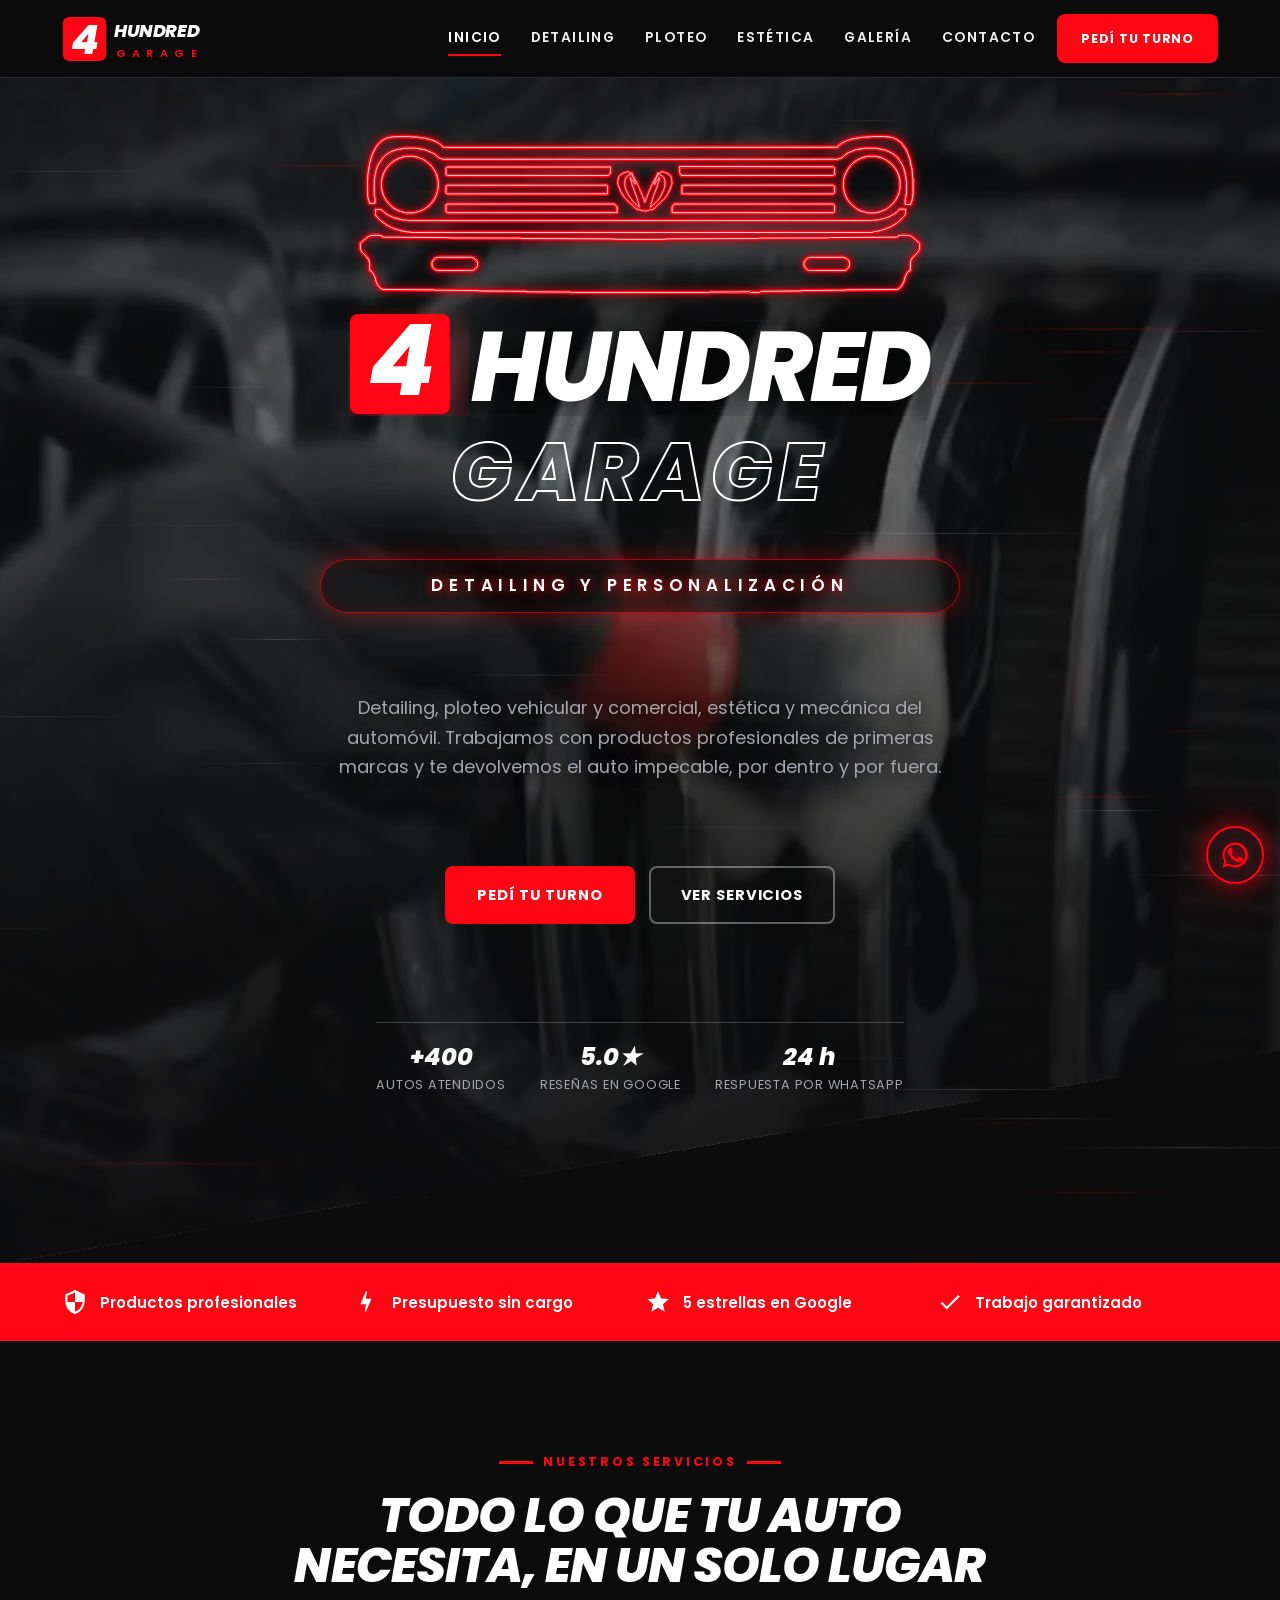
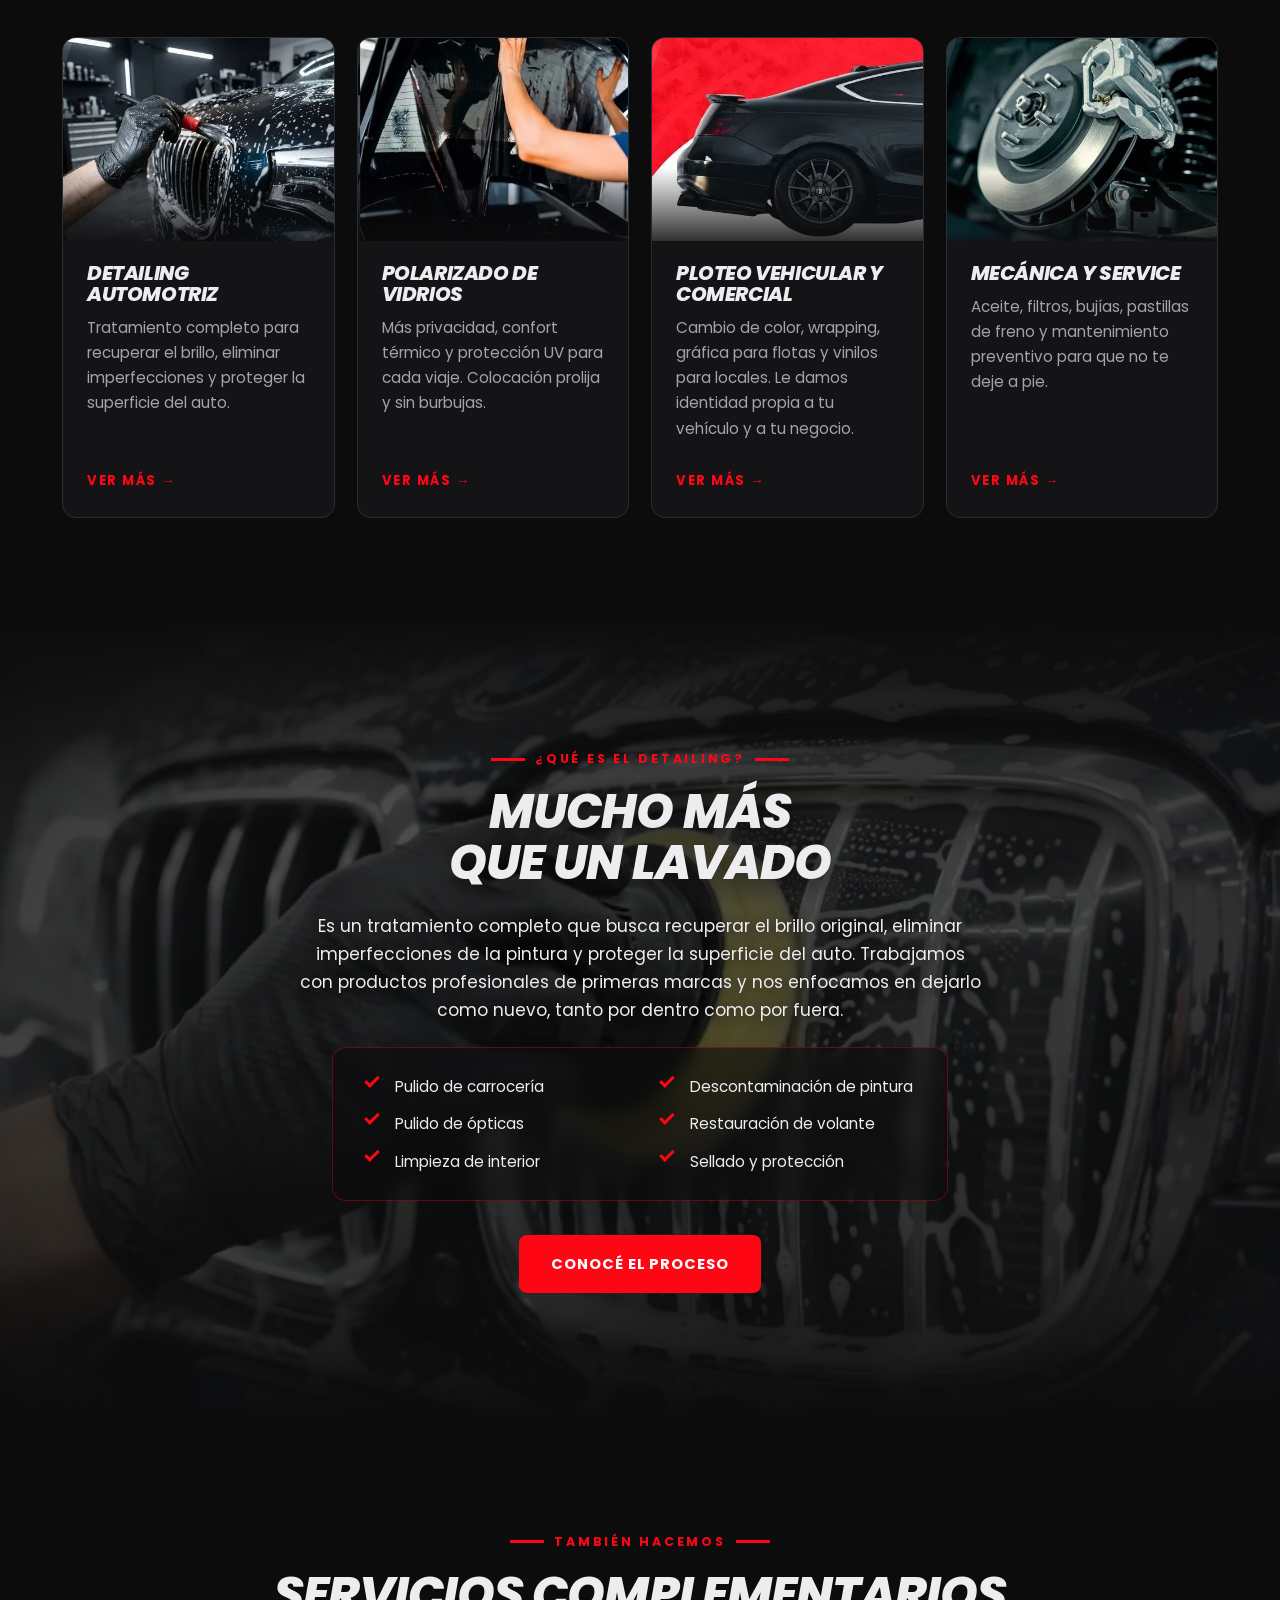
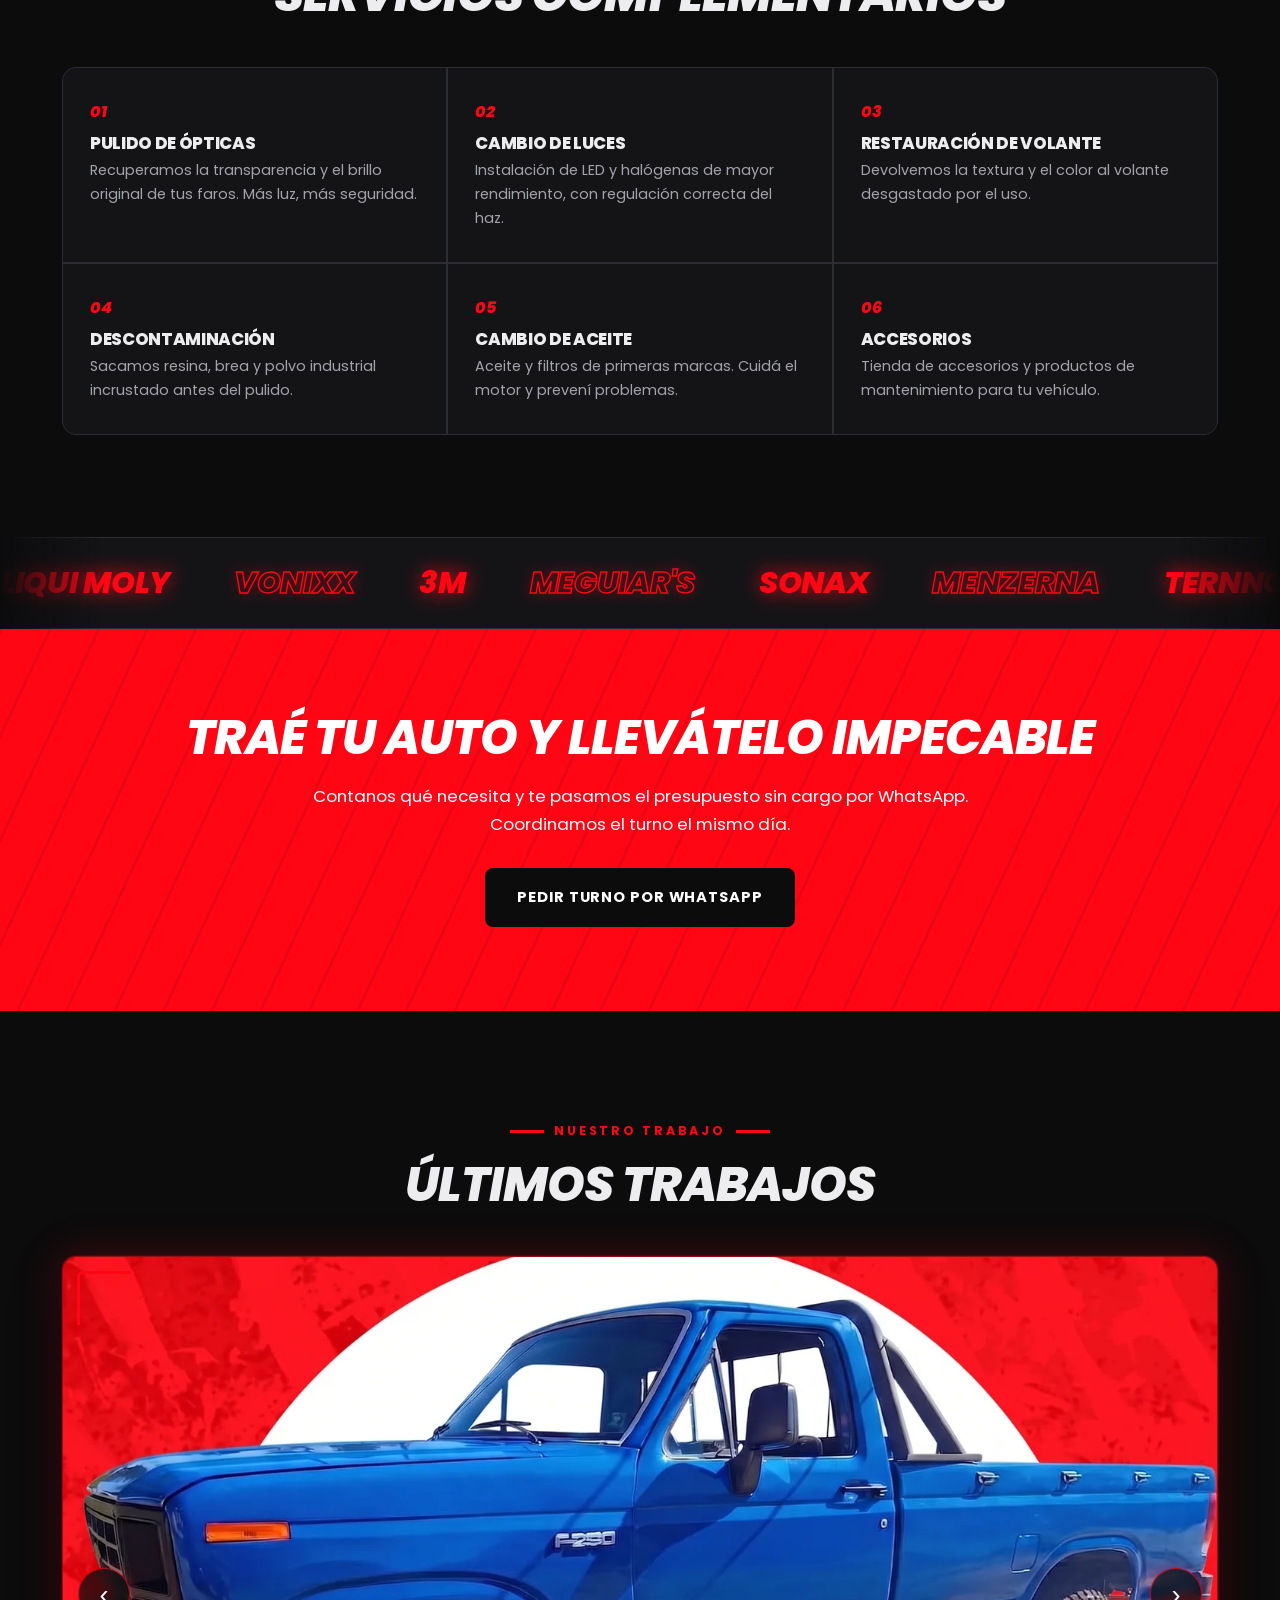
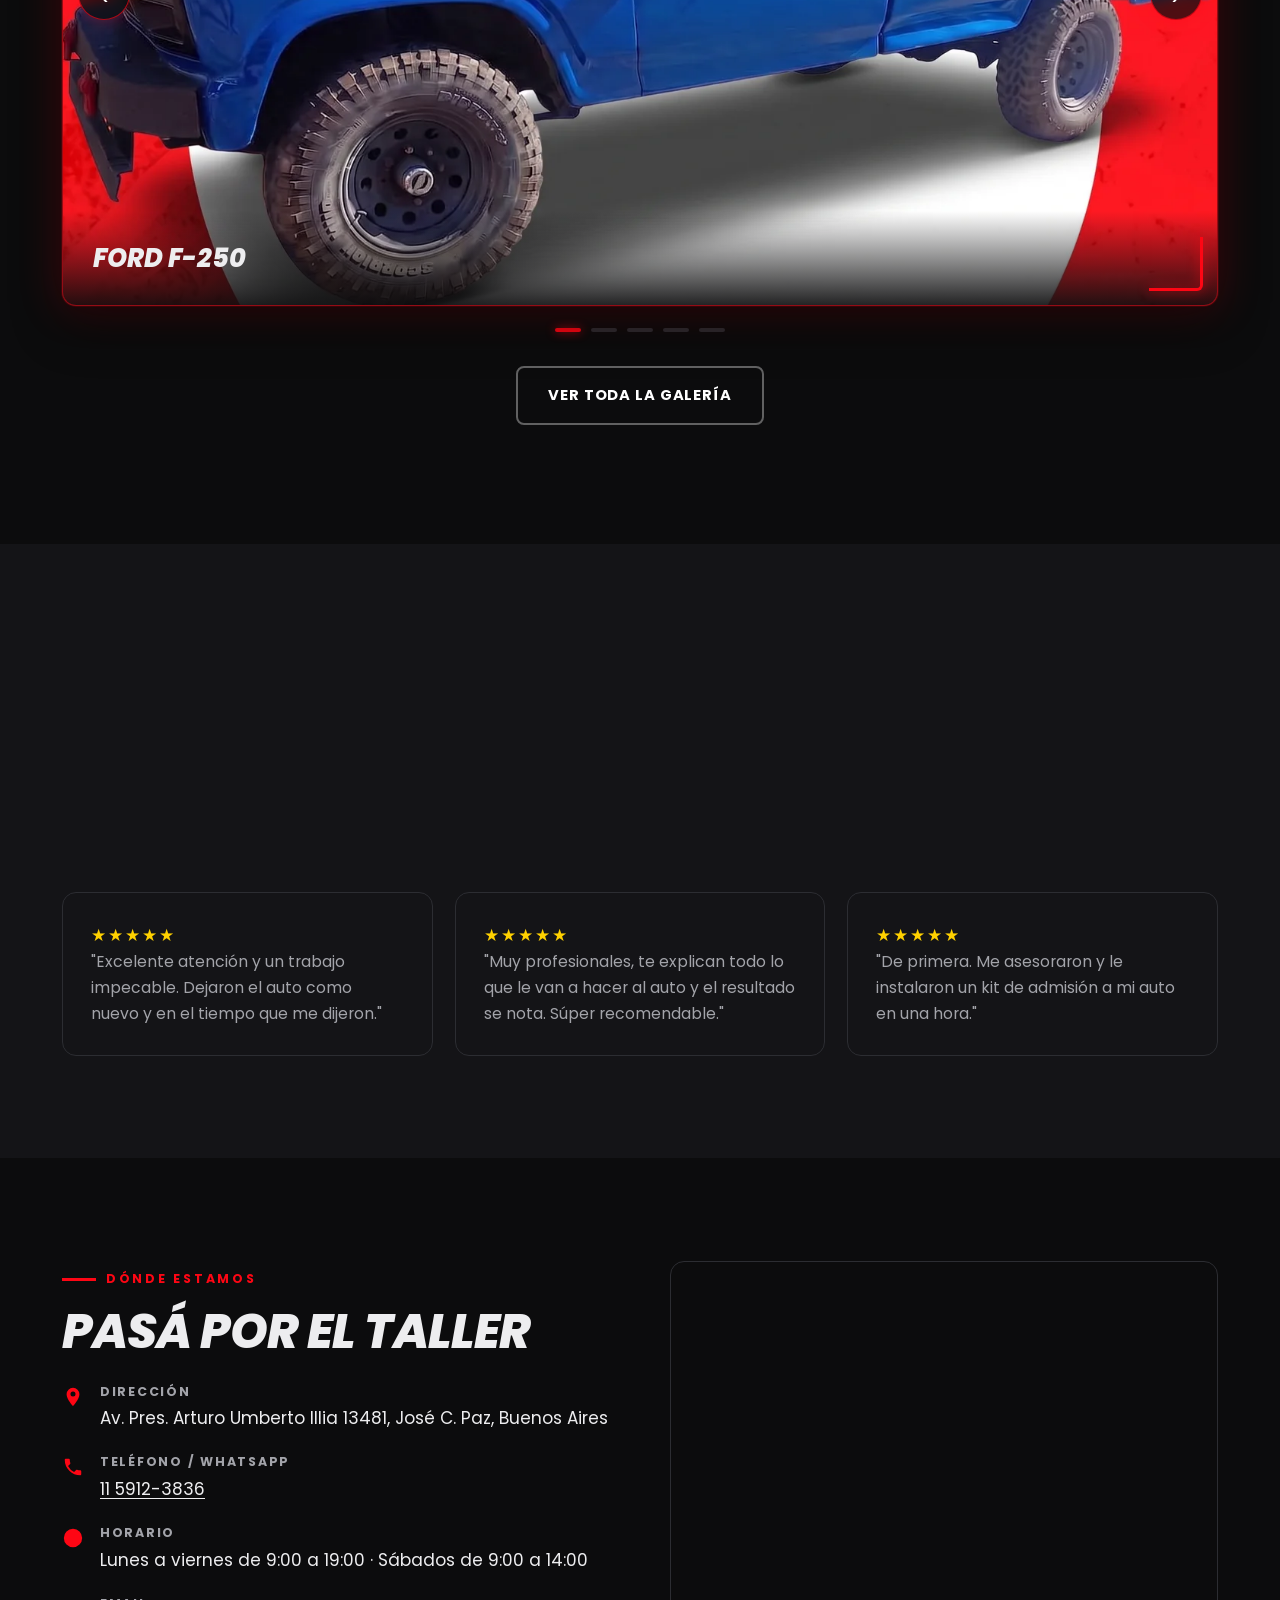
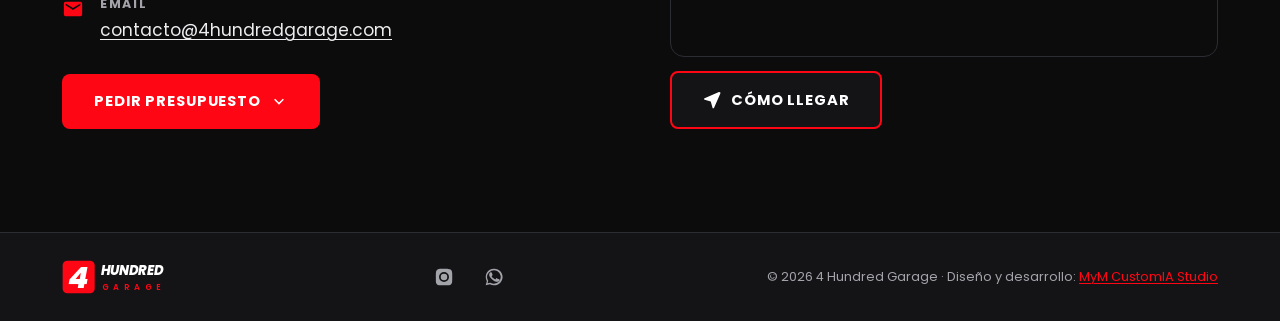
==== commit 8a97f4f1: "Favicon en todas las páginas + galería móvil con foto completa Co-Authored-By: Claude Fable 5.1 <nor" ====
--- a/index.html
+++ b/index.html
@@ -7,6 +7,9 @@
 <meta name="description" content="Detailing automotriz, pulido, polarizado de vidrios, ploteo vehicular y comercial y mecánica ligera en José C. Paz. Productos profesionales de primeras marcas. Turnos por WhatsApp.">
 <meta name="theme-color" content="#0C0C0D">
 <link rel="canonical" href="https://www.4hundredgarage.com/">
+<link rel="icon" href="/favicon.ico" sizes="48x48">
+<link rel="icon" href="/assets/img/isotipo.svg" type="image/svg+xml">
+<link rel="apple-touch-icon" href="/assets/img/apple-touch-icon.png">
 <meta property="og:site_name" content="4 Hundred Garage">
 <meta property="og:title" content="4 Hundred Garage | Detailing, ploteo y mecánica en José C. Paz">
 <meta property="og:description" content="Detailing automotriz, pulido, polarizado de vidrios, ploteo vehicular y comercial y mecánica ligera en José C. Paz. Productos profesionales de primeras marcas. Turnos por WhatsApp.">
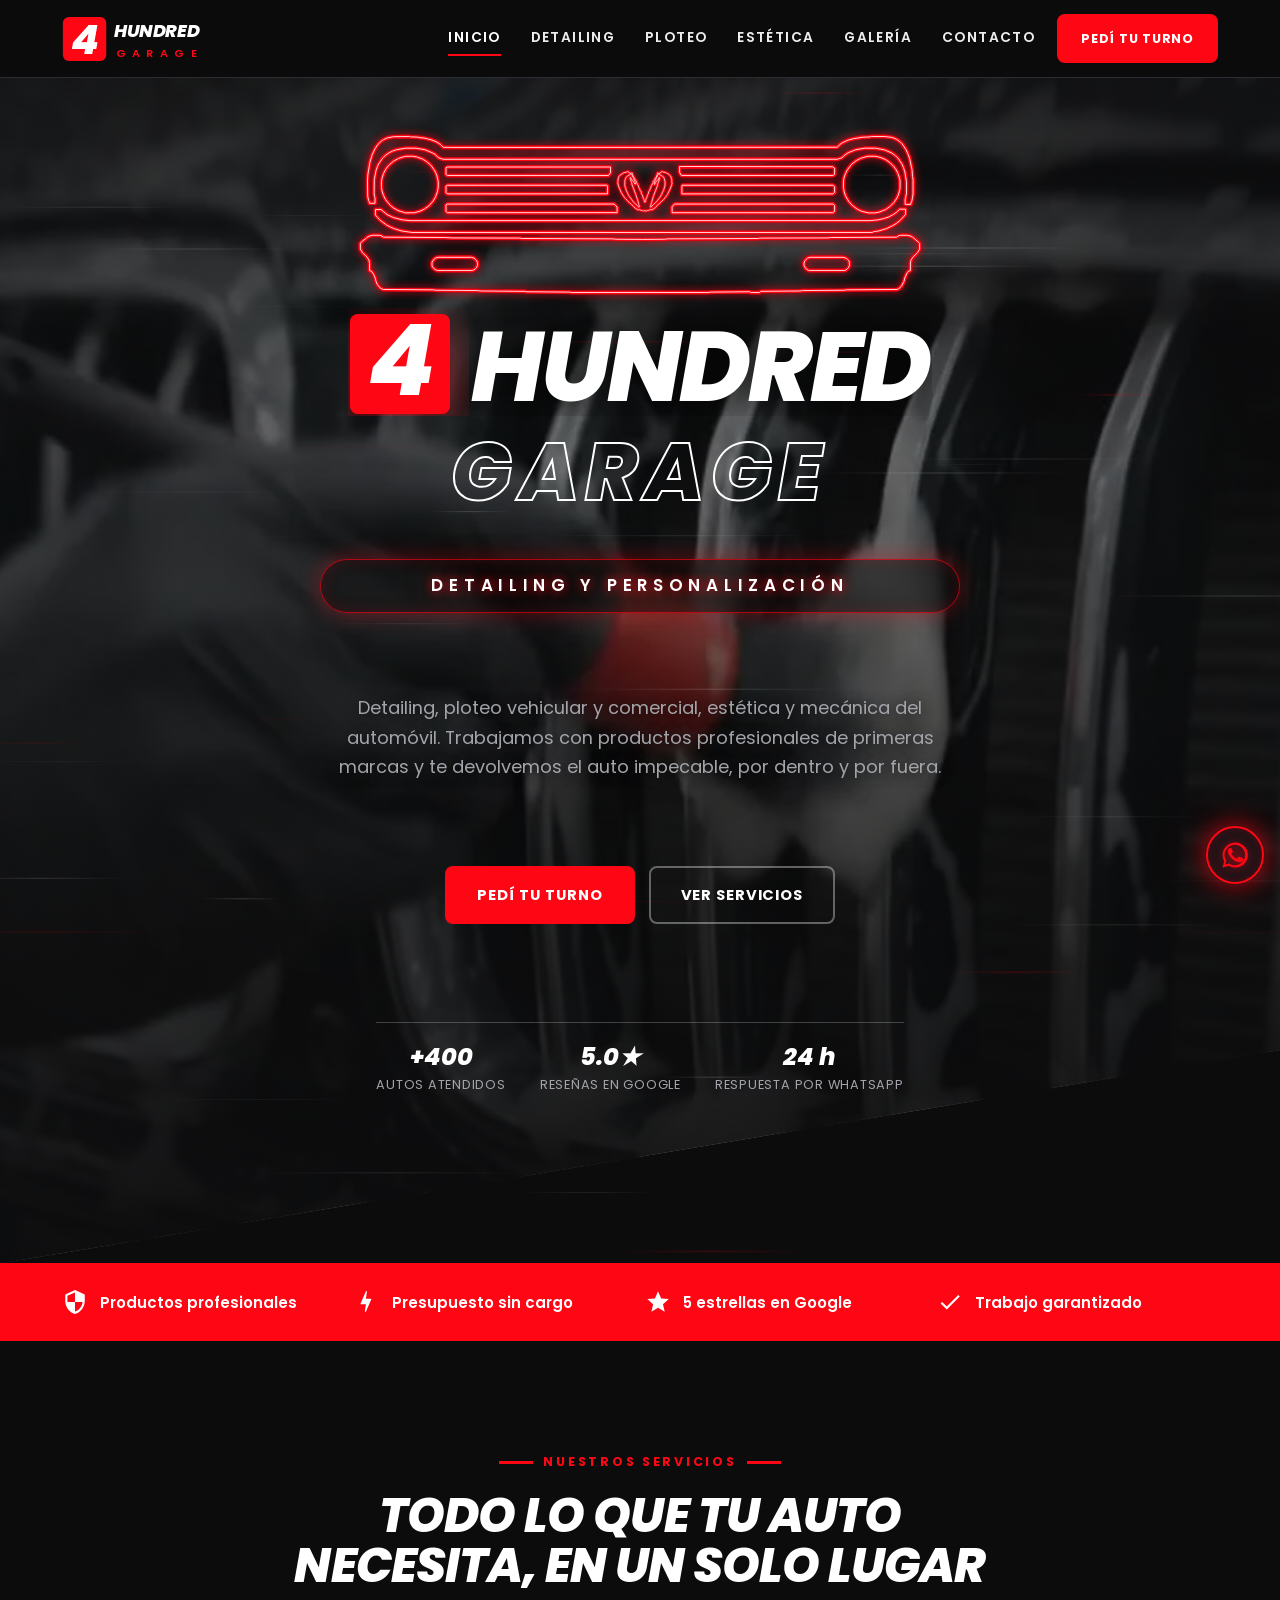
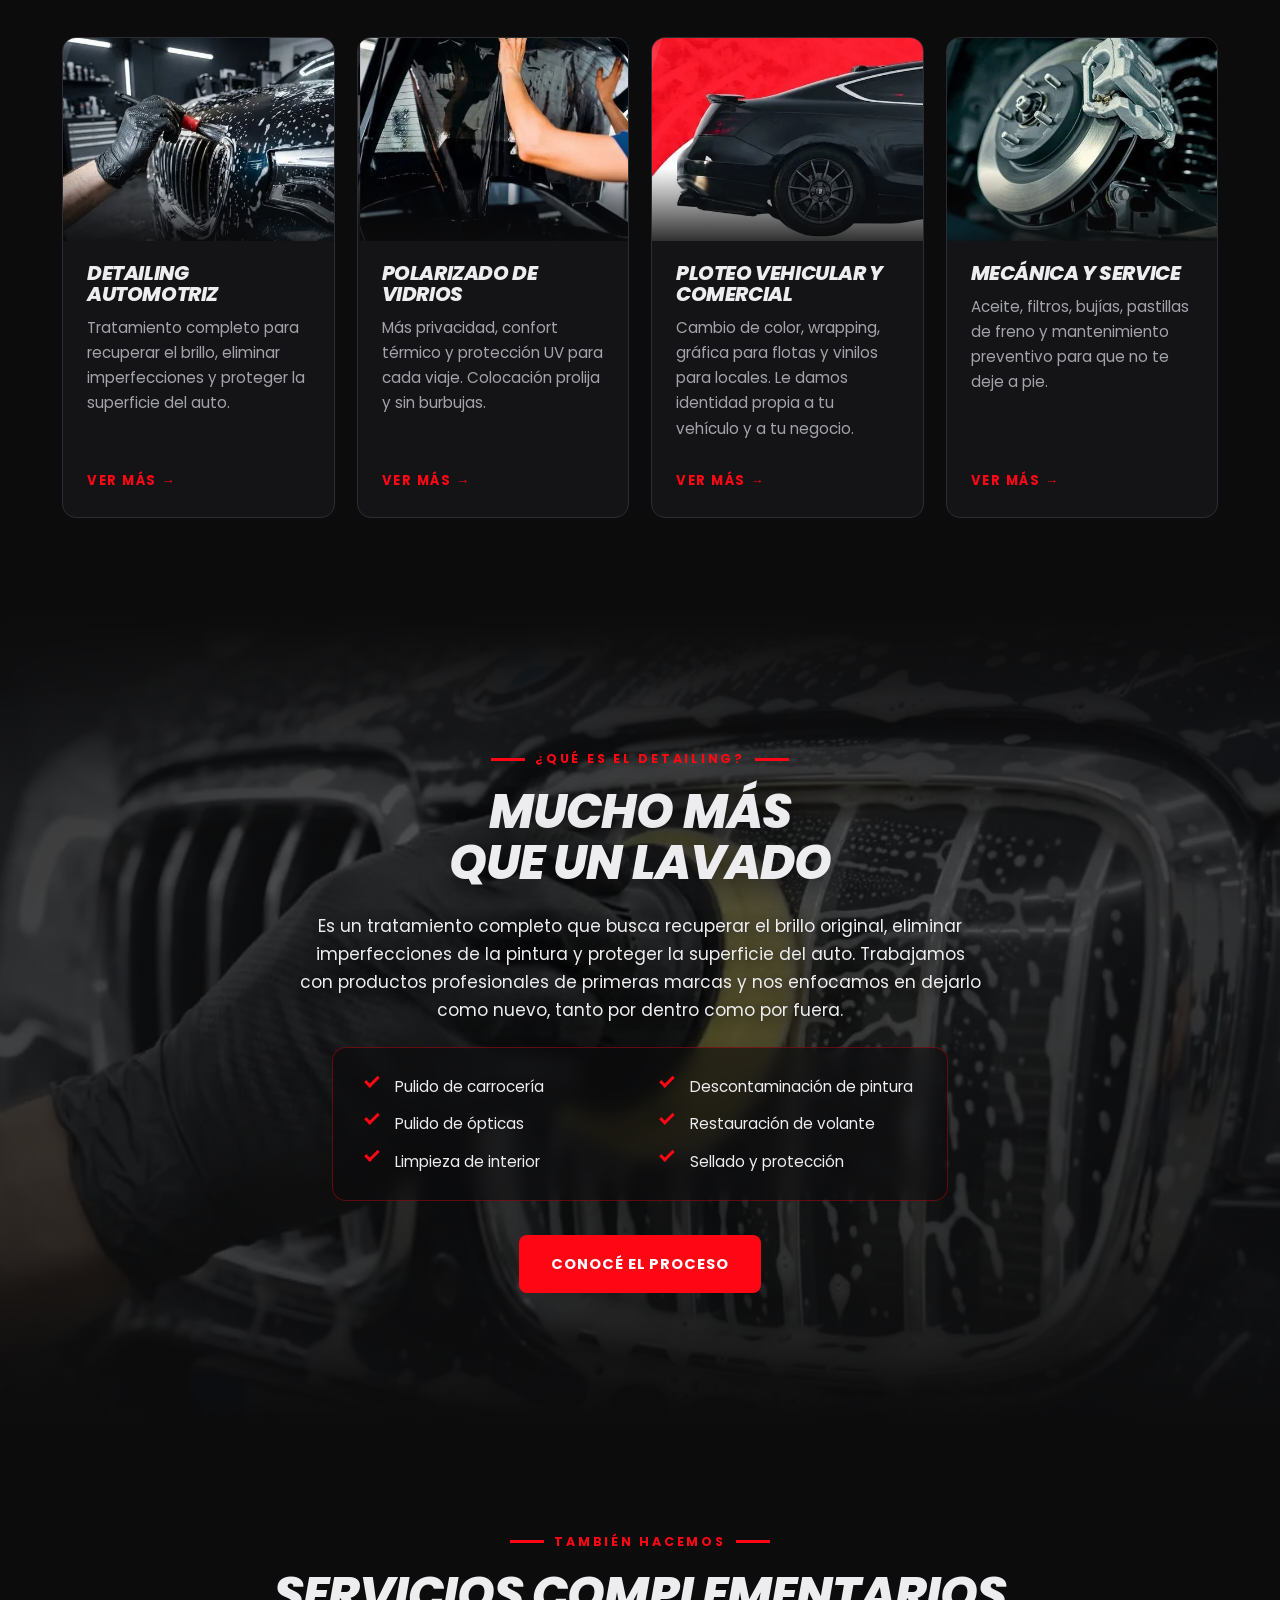
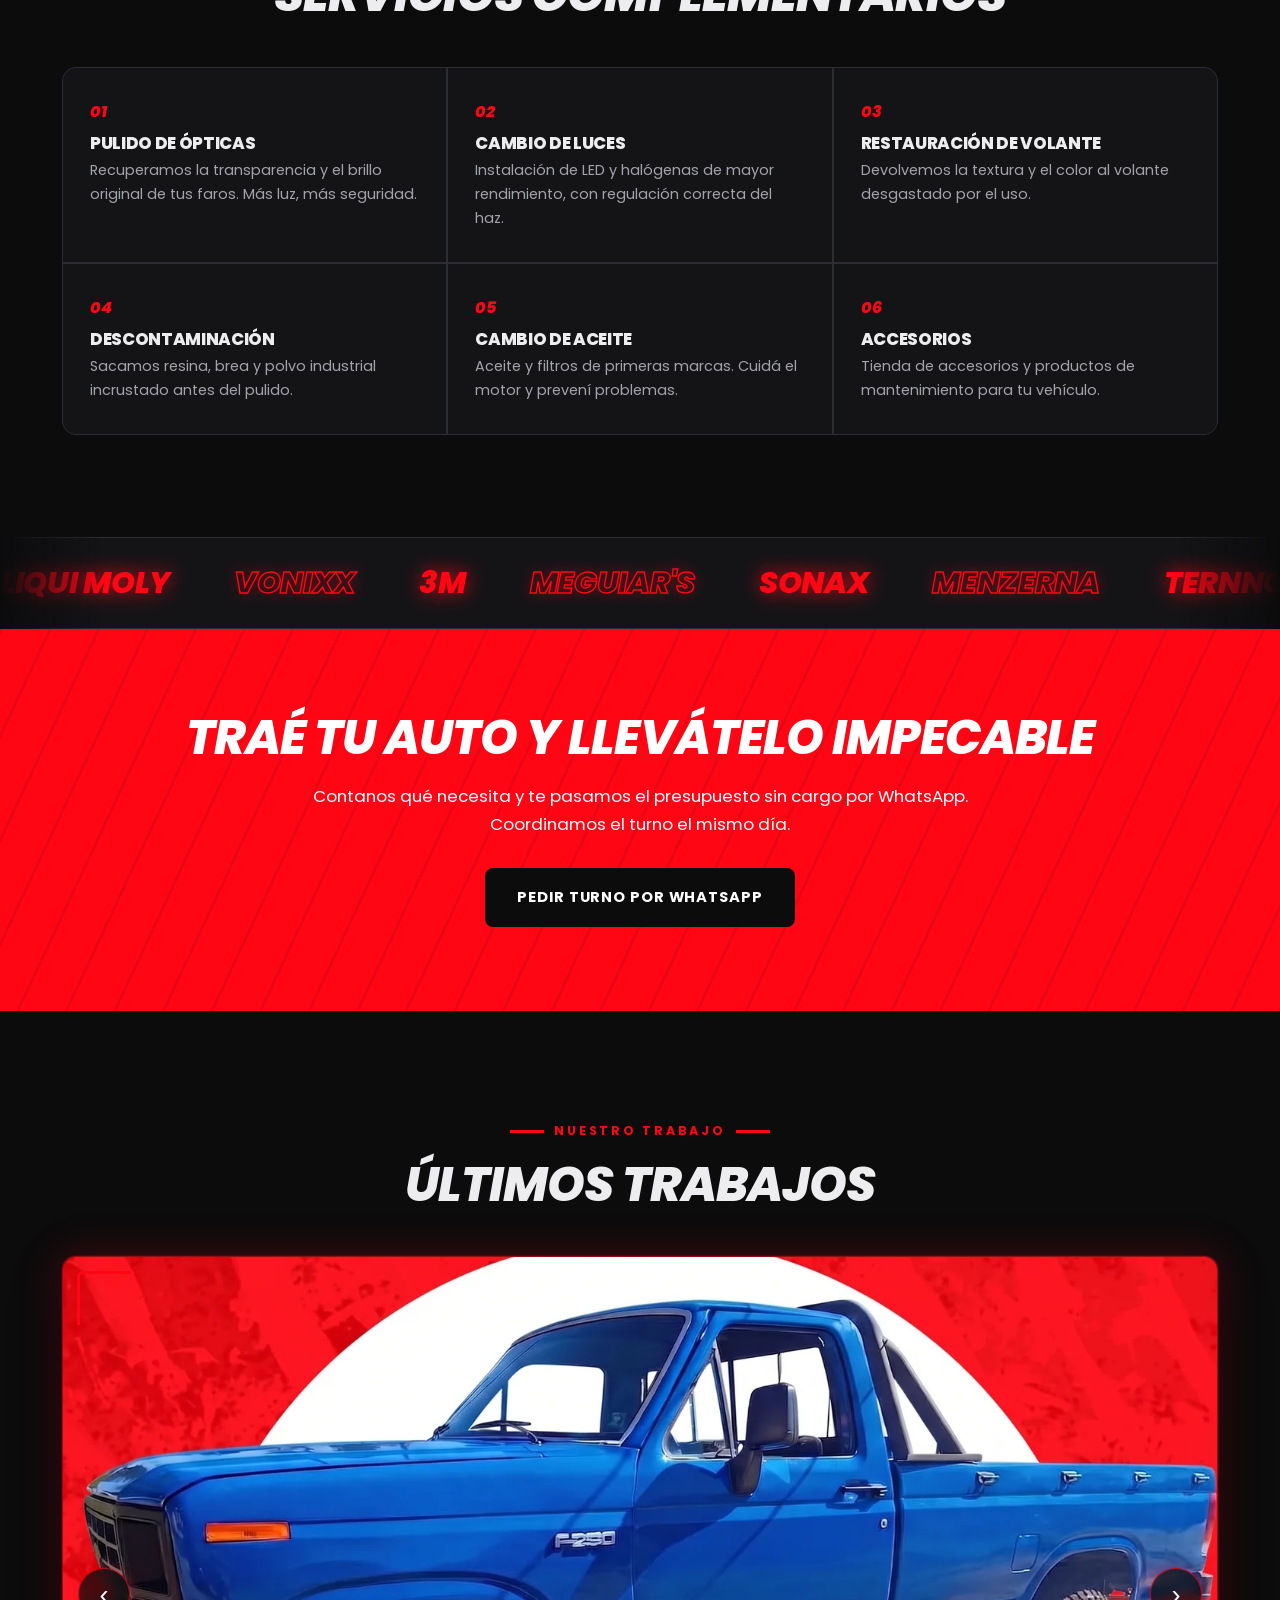
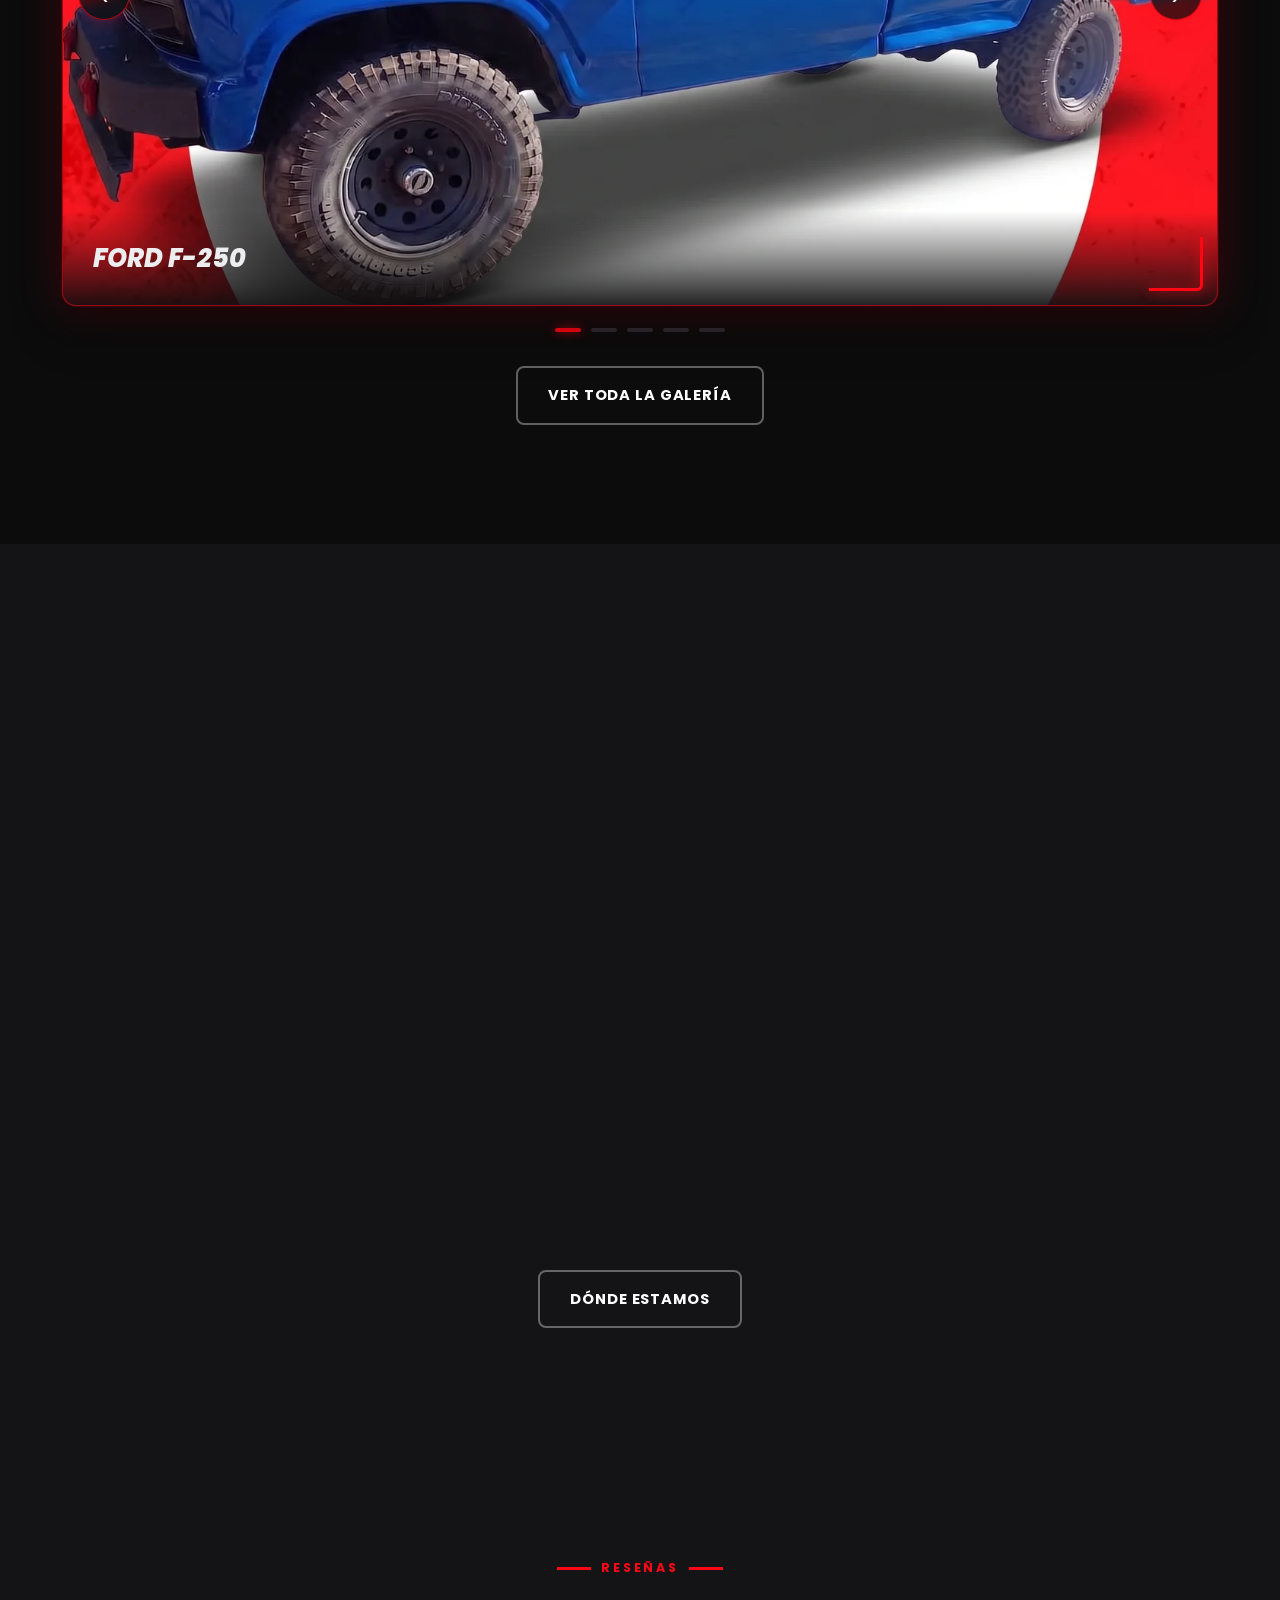
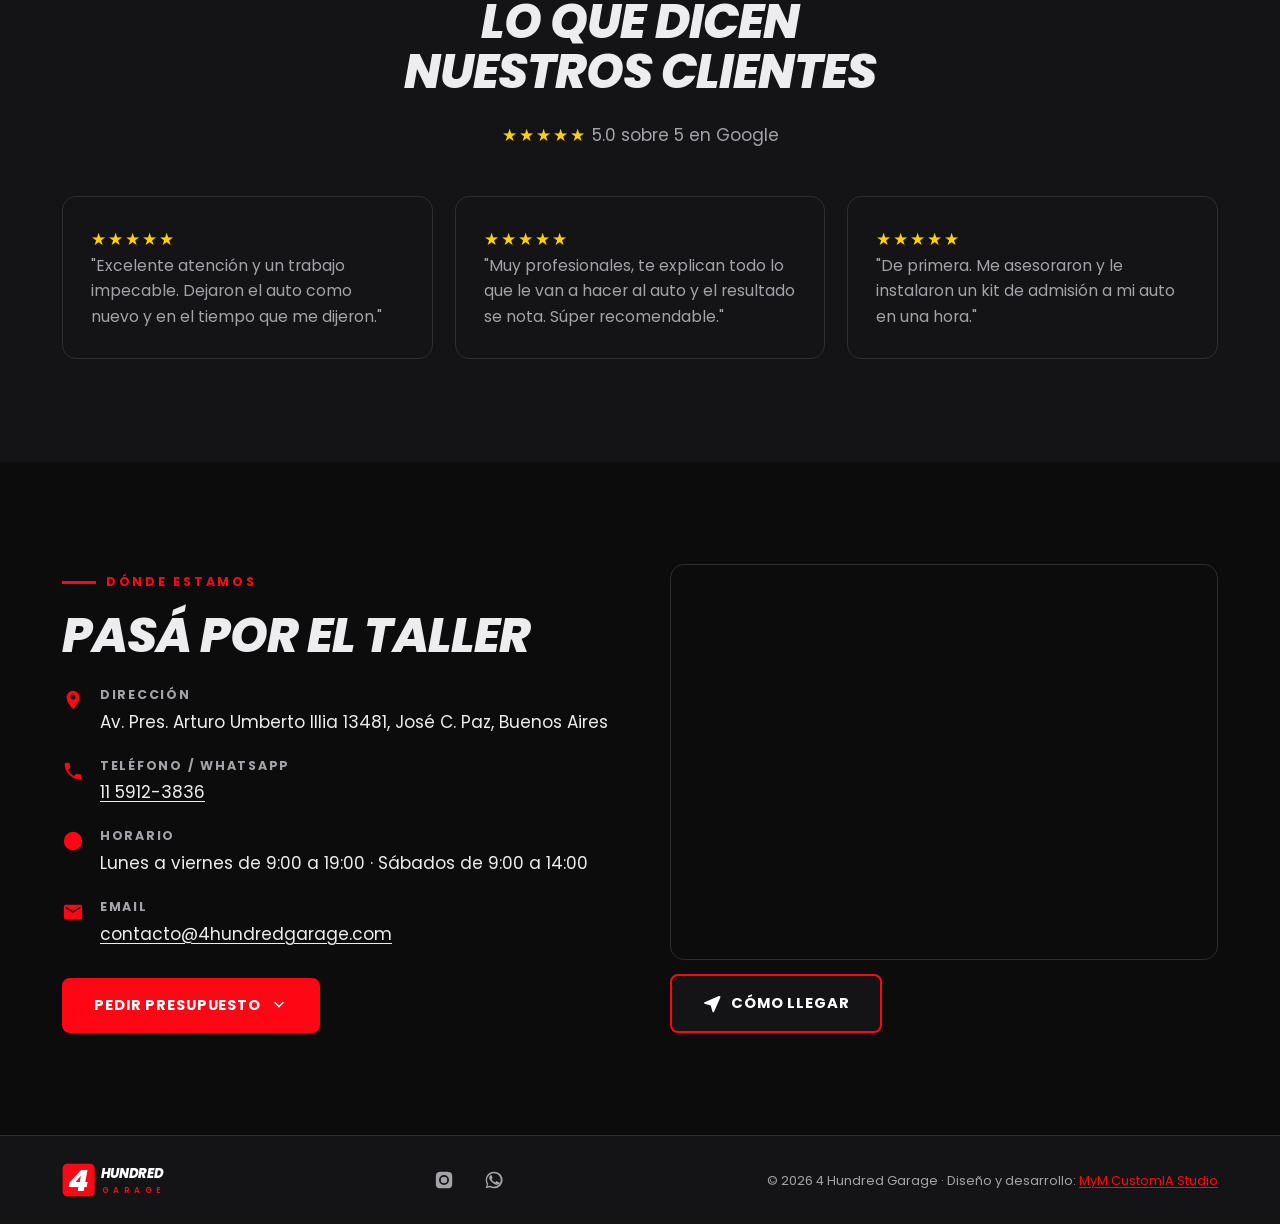
==== commit 21b2cf18: "Sección Nuestro taller en el inicio + Galería por categorías con 11 trabajos reales y visor Co-Autho" ====
--- a/index.html
+++ b/index.html
@@ -27,7 +27,7 @@
 <link rel="preload" as="image" href="assets/img/hero-poster.webp" fetchpriority="high">
 <link rel="preload" href="assets/fonts/poppins-800i.woff2" as="font" type="font/woff2" crossorigin>
 <link rel="preload" href="assets/fonts/poppins-400.woff2" as="font" type="font/woff2" crossorigin>
-<link rel="stylesheet" href="assets/css/estilos.min.css?v=20260909b">
+<link rel="stylesheet" href="assets/css/estilos.min.css?v=20260909f">
 
 <!-- ▼ CONFIRMAR CON CLIENTE: usuario de Instagram en sameAs -->
 <script type="application/ld+json">{ "@context": "https://schema.org", "@type": "AutoRepair", "additionalType": "https://schema.org/AutoWash", "@id": "https://www.4hundredgarage.com/#negocio", "name": "4 Hundred Garage", "url": "https://www.4hundredgarage.com/", "logo": "https://www.4hundredgarage.com/assets/img/isotipo.svg", "image": "https://www.4hundredgarage.com/assets/img/og.jpg", "telephone": "+54 9 11 5912-3836", "priceRange": "$", "address": { "@type": "PostalAddress", "streetAddress": "Av. Pres. Arturo Umberto Illia 13481", "addressLocality": "José C. Paz", "addressRegion": "Buenos Aires", "addressCountry": "AR" }, "areaServed": "José C. Paz y zona norte del GBA", "openingHoursSpecification": [ { "@type": "OpeningHoursSpecification", "dayOfWeek": [ "Monday", "Tuesday", "Wednesday", "Thursday", "Friday" ], "opens": "09:00", "closes": "19:00" }, { "@type": "OpeningHoursSpecification", "dayOfWeek": "Saturday", "opens": "09:00", "closes": "14:00" } ], "sameAs": [ "https://www.instagram.com/4hundredgarage/" ], "hasOfferCatalog": { "@type": "OfferCatalog", "name": "Servicios", "itemListElement": [ { "@type": "OfferCatalog", "name": "Detailing", "url": "https://www.4hundredgarage.com/detailing", "itemListElement": [ { "@type": "Offer", "itemOffered": { "@type": "Service", "name": "Detailing integral" } }, { "@type": "Offer", "itemOffered": { "@type": "Service", "name": "Pulido de carrocería" } }, { "@type": "Offer", "itemOffered": { "@type": "Service", "name": "Descontaminación de pintura" } }, { "@type": "Offer", "itemOffered": { "@type": "Service", "name": "Pulido de ópticas y limpiafaros" } }, { "@type": "Offer", "itemOffered": { "@type": "Service", "name": "Restauración de volante" } } ] }, { "@type": "OfferCatalog", "name": "Ploteo", "url": "https://www.4hundredgarage.com/ploteo", "itemListElement": [ { "@type": "Offer", "itemOffered": { "@type": "Service", "name": "Ploteo vehicular" } }, { "@type": "Offer", "itemOffered": { "@type": "Service", "name": "Flotas y utilitarios" } }, { "@type": "Offer", "itemOffered": { "@type": "Service", "name": "Ploteo comercial" } }, { "@type": "Offer", "itemOffered": { "@type": "Service", "name": "Wrapping y cambio de color" } } ] }, { "@type": "OfferCatalog", "name": "Estética", "url": "https://www.4hundredgarage.com/estetica", "itemListElement": [ { "@type": "Offer", "itemOffered": { "@type": "Service", "name": "Polarizado de vidrios" } }, { "@type": "Offer", "itemOffered": { "@type": "Service", "name": "Cambio de luces" } }, { "@type": "Offer", "itemOffered": { "@type": "Service", "name": "Accesorios para el auto" } } ] }, { "@type": "OfferCatalog", "name": "Mecánica", "url": "https://www.4hundredgarage.com/mecanica", "itemListElement": [ { "@type": "Offer", "itemOffered": { "@type": "Service", "name": "Cambio de aceite y filtros" } }, { "@type": "Offer", "itemOffered": { "@type": "Service", "name": "Cambio de bujías" } }, { "@type": "Offer", "itemOffered": { "@type": "Service", "name": "Cambio de pastillas de freno" } }, { "@type": "Offer", "itemOffered": { "@type": "Service", "name": "Mantenimiento preventivo" } } ] } ] } }</script>
@@ -296,6 +296,58 @@
   </div>
 </section>
 
+<!-- ===== Nuestro taller ===== -->
+<section class="seccion seccion--alt taller" id="taller">
+  <div class="contenedor">
+    <div class="centrado aparece">
+      <span class="etiqueta">Conocé el lugar</span>
+      <h2>Nuestro taller</h2>
+      <p class="taller-txt">Local de accesorios, taller de detailing y box de ploteo, todo en el mismo lugar sobre la Ruta 8. Pasá cuando quieras: te asesoramos sin compromiso.</p>
+    </div>
+  </div>
+  <div class="taller-tira aparece" aria-label="Fotos del taller y del local">
+    <div class="taller-pista">
+      <figure class="taller-foto">
+        <picture>
+          <source type="image/webp" srcset="assets/img/taller-02-vinilos-480.webp 360w, assets/img/taller-02-vinilos.webp 675w" sizes="(max-width:820px) 62vw, 400px">
+          <img src="assets/img/taller-02-vinilos.jpg" srcset="assets/img/taller-02-vinilos-480.jpg 360w, assets/img/taller-02-vinilos.jpg 675w" sizes="(max-width:820px) 62vw, 400px" width="675" height="900" alt="Rollos de vinilo de colores para ploteo en el taller" loading="lazy" decoding="async">
+        </picture>
+      </figure>
+      <figure class="taller-foto">
+        <picture>
+          <source type="image/webp" srcset="assets/img/taller-03-box-480.webp 360w, assets/img/taller-03-box.webp 675w" sizes="(max-width:820px) 62vw, 400px">
+          <img src="assets/img/taller-03-box.jpg" srcset="assets/img/taller-03-box-480.jpg 360w, assets/img/taller-03-box.jpg 675w" sizes="(max-width:820px) 62vw, 400px" width="675" height="900" alt="Box del taller con piso rojo y estanterías de productos" loading="lazy" decoding="async">
+        </picture>
+      </figure>
+      <figure class="taller-foto">
+        <picture>
+          <source type="image/webp" srcset="assets/img/taller-04-repuestos-480.webp 360w, assets/img/taller-04-repuestos.webp 675w" sizes="(max-width:820px) 62vw, 400px">
+          <img src="assets/img/taller-04-repuestos.jpg" srcset="assets/img/taller-04-repuestos-480.jpg 360w, assets/img/taller-04-repuestos.jpg 675w" sizes="(max-width:820px) 62vw, 400px" width="675" height="900" alt="Pared con escapes y repuestos en el taller" loading="lazy" decoding="async">
+        </picture>
+      </figure>
+      <figure class="taller-foto">
+        <picture>
+          <source type="image/webp" srcset="assets/img/taller-05-mostrador-480.webp 360w, assets/img/taller-05-mostrador.webp 675w" sizes="(max-width:820px) 62vw, 400px">
+          <img src="assets/img/taller-05-mostrador.jpg" srcset="assets/img/taller-05-mostrador-480.jpg 360w, assets/img/taller-05-mostrador.jpg 675w" sizes="(max-width:820px) 62vw, 400px" width="675" height="900" alt="Mostrador del local con productos de limpieza y cuidado del auto" loading="lazy" decoding="async">
+        </picture>
+      </figure>
+      <figure class="taller-foto">
+        <picture>
+          <source type="image/webp" srcset="assets/img/taller-06-vitrinas-480.webp 360w, assets/img/taller-06-vitrinas.webp 675w" sizes="(max-width:820px) 62vw, 400px">
+          <img src="assets/img/taller-06-vitrinas.jpg" srcset="assets/img/taller-06-vitrinas-480.jpg 360w, assets/img/taller-06-vitrinas.jpg 675w" sizes="(max-width:820px) 62vw, 400px" width="675" height="900" alt="Vitrinas con accesorios para el automóvil" loading="lazy" decoding="async">
+        </picture>
+      </figure>
+      <figure class="taller-foto">
+        <picture>
+          <source type="image/webp" srcset="assets/img/taller-07-escobillas-480.webp 360w, assets/img/taller-07-escobillas.webp 675w" sizes="(max-width:820px) 62vw, 400px">
+          <img src="assets/img/taller-07-escobillas.jpg" srcset="assets/img/taller-07-escobillas-480.jpg 360w, assets/img/taller-07-escobillas.jpg 675w" sizes="(max-width:820px) 62vw, 400px" width="675" height="900" alt="Escobillas y caños de admisión exhibidos en el local" loading="lazy" decoding="async">
+        </picture>
+      </figure>
+    </div>
+  </div>
+  <p class="centrado sep-34"><a class="btn btn--linea" href="#contacto">Dónde estamos</a></p>
+</section>
+
 <!-- ===== Reseñas ===== -->
 <section class="seccion seccion--alt">
   <div class="contenedor">
@@ -372,7 +424,7 @@
 
 <a class="wa" href="https://wa.me/5491159123836?text=Hola%204%20Hundred%20Garage%2C%20quiero%20pedir%20un%20turno" target="_blank" rel="noopener" aria-label="Escribinos por WhatsApp"><svg viewBox="0 0 24 24"><path d="M17.5 14.4c-.3-.2-1.8-.9-2-1-.3-.1-.5-.2-.7.1s-.8 1-.9 1.2c-.2.2-.3.2-.6.1a8 8 0 0 1-2.4-1.5 9 9 0 0 1-1.6-2c-.2-.3 0-.5.1-.6l.5-.6.3-.5v-.5l-.9-2.2c-.3-.6-.5-.5-.7-.5h-.6c-.2 0-.5.1-.8.4-.3.3-1 1-1 2.5s1.1 2.9 1.2 3.1c.2.2 2.2 3.3 5.3 4.6.7.3 1.3.5 1.8.6.7.2 1.4.2 1.9.1.6-.1 1.8-.7 2-1.4.3-.7.3-1.3.2-1.4l-.6-.3zM12 2a10 10 0 0 0-8.6 15L2 22l5.2-1.4A10 10 0 1 0 12 2zm0 18.2c-1.5 0-3-.4-4.3-1.2l-.3-.2-3.1.8.8-3-.2-.3A8.2 8.2 0 1 1 12 20.2z"/></svg></a>
 
-<script src="assets/js/main.js?v=20260909"></script>
+<script src="assets/js/main.js?v=20260909g"></script>
 <!-- Cloudflare Web Analytics --><script defer src="https://static.cloudflareinsights.com/beacon.min.js" data-cf-beacon='{"token": "af971c81d29f4138916e23c4c1736f47"}'></script><!-- End Cloudflare Web Analytics -->
 </body>
 </html>
--- a/assets/css/estilos.min.css
+++ b/assets/css/estilos.min.css
@@ -1 +1 @@
-@font-face{font-family:"Poppins";font-style:normal;font-weight:400;font-display:swap;src:url("../fonts/poppins-400.woff2") format("woff2");unicode-range:U+0000-00FF,U+0131,U+0152-0153,U+02BB-02BC,U+02C6,U+02DA,U+02DC,U+0304,U+0308,U+0329,U+2000-206F,U+20AC,U+2122,U+2191,U+2193,U+2212,U+2215,U+FEFF,U+FFFD}@font-face{font-family:"Poppins";font-style:normal;font-weight:600;font-display:swap;src:url("../fonts/poppins-600.woff2") format("woff2");unicode-range:U+0000-00FF,U+0131,U+0152-0153,U+02BB-02BC,U+02C6,U+02DA,U+02DC,U+0304,U+0308,U+0329,U+2000-206F,U+20AC,U+2122,U+2191,U+2193,U+2212,U+2215,U+FEFF,U+FFFD}@font-face{font-family:"Poppins";font-style:normal;font-weight:700;font-display:swap;src:url("../fonts/poppins-700.woff2") format("woff2");unicode-range:U+0000-00FF,U+0131,U+0152-0153,U+02BB-02BC,U+02C6,U+02DA,U+02DC,U+0304,U+0308,U+0329,U+2000-206F,U+20AC,U+2122,U+2191,U+2193,U+2212,U+2215,U+FEFF,U+FFFD}@font-face{font-family:"Poppins";font-style:normal;font-weight:800;font-display:swap;src:url("../fonts/poppins-800.woff2") format("woff2");unicode-range:U+0000-00FF,U+0131,U+0152-0153,U+02BB-02BC,U+02C6,U+02DA,U+02DC,U+0304,U+0308,U+0329,U+2000-206F,U+20AC,U+2122,U+2191,U+2193,U+2212,U+2215,U+FEFF,U+FFFD}@font-face{font-family:"Poppins";font-style:italic;font-weight:600;font-display:swap;src:url("../fonts/poppins-600i.woff2") format("woff2");unicode-range:U+0000-00FF,U+0131,U+0152-0153,U+02BB-02BC,U+02C6,U+02DA,U+02DC,U+0304,U+0308,U+0329,U+2000-206F,U+20AC,U+2122,U+2191,U+2193,U+2212,U+2215,U+FEFF,U+FFFD}@font-face{font-family:"Poppins";font-style:italic;font-weight:800;font-display:swap;src:url("../fonts/poppins-800i.woff2") format("woff2");unicode-range:U+0000-00FF,U+0131,U+0152-0153,U+02BB-02BC,U+02C6,U+02DA,U+02DC,U+0304,U+0308,U+0329,U+2000-206F,U+20AC,U+2122,U+2191,U+2193,U+2212,U+2215,U+FEFF,U+FFFD}:root{--alto-header:75px;--rojo:#FE0614;--rojo-osc:#C20510;--amarillo:#FFD100;--negro:#0C0C0D;--negro-2:#141417;--gris:#1E1F23;--gris-linea:#2C2D32;--texto:#EDEDEF;--texto-sec:#A3A4AA;--blanco:#FFFFFF;--font-titulo:'Poppins','Segoe UI',Arial,sans-serif;--font-texto:'Poppins','Segoe UI',Arial,sans-serif;--ancho:1200px;--radio:14px;--radio-sm:8px;--sombra:0 18px 50px rgba(0,0,0,.45);--trans:.25s ease}*,*::before,*::after{box-sizing:border-box}html{scroll-behavior:smooth;overflow-x:clip}body{margin:0;background:var(--negro);color:var(--texto);font-family:var(--font-texto);font-size:17px;line-height:1.65;-webkit-font-smoothing:antialiased;overflow-x:clip}img{max-width:100%;display:block}a{color:inherit;text-decoration:none}h1,h2,h3,h4{font-family:var(--font-titulo);font-weight:800;font-style:italic;line-height:1.05;letter-spacing:-.02em;margin:0 0 .5em}h1{font-size:clamp(2.4rem,6vw,4.3rem);text-transform:uppercase}h2{font-size:clamp(1.9rem,4.2vw,3rem);text-transform:uppercase}h3{font-size:1.25rem;font-style:normal;text-transform:uppercase}p{margin:0 0 1em}.contenedor{width:100%;max-width:var(--ancho);margin:0 auto;padding:0 22px}.seccion{padding:clamp(56px,8vw,110px) 0}[id]{scroll-margin-top:calc(var(--alto-header,75px) + 16px)}.seccion--alt{background:var(--negro-2)}.sep-34{margin-top:34px}.sep-44{margin-top:44px}.sep-46{margin-top:46px}.sep-52{margin-top:52px}.texto-sec{color:var(--texto-sec)}.oculto-visual{position:absolute;left:-9999px}.nota-form{font-size:.82rem;color:var(--texto-sec);margin:0}.seccion--chica{padding:clamp(28px,4vw,48px) 0}.enlace-nota{margin:0;font-size:1.1rem}.enlace-nota a{color:var(--rojo);font-weight:700;transition:var(--trans)}.enlace-nota a:hover{text-decoration:underline}.centrado{text-align:center}.rojo{color:var(--rojo)}.amarillo{color:var(--amarillo)}.etiqueta{display:inline-flex;align-items:center;gap:10px;font-size:.78rem;font-weight:700;letter-spacing:.22em;text-transform:uppercase;color:var(--rojo);margin-bottom:18px}.etiqueta::before{content:"";width:34px;height:3px;background:var(--rojo)}.centrado .etiqueta::after{content:"";width:34px;height:3px;background:var(--rojo)}.btn{display:inline-flex;align-items:center;justify-content:center;gap:9px;padding:15px 30px;font-family:var(--font-titulo);font-weight:700;font-size:.92rem;letter-spacing:.06em;text-transform:uppercase;border:2px solid transparent;border-radius:var(--radio-sm);cursor:pointer;transition:var(--trans)}.btn svg{width:20px;height:20px;fill:currentColor;flex:none}.btn--rojo{background:var(--rojo);color:#fff}.btn--rojo:hover{background:#fff;color:var(--negro)}.seccion p a:not(.btn),.footer-legal a,.datos-lista a,.enlace-nota a,.faq p a,.nota-form a{text-decoration:underline;text-underline-offset:.16em;text-decoration-thickness:1px}.btn--linea{border-color:rgba(255,255,255,.35);color:#fff}.btn--linea:hover{border-color:var(--rojo);background:var(--rojo)}.btn--negro{background:var(--negro);color:#fff}.btn--negro:hover{background:#fff;color:var(--negro)}.btn--bloque{width:100%}.topbar{background:var(--negro-2);border-bottom:1px solid var(--gris-linea);font-size:.82rem}.topbar .contenedor{display:flex;flex-wrap:wrap;gap:8px 26px;align-items:center;justify-content:space-between;padding-top:9px;padding-bottom:9px}.topbar-datos{display:flex;flex-wrap:wrap;gap:8px 26px;color:var(--texto-sec)}.topbar-datos span{display:inline-flex;align-items:center;gap:7px}.topbar-datos svg{width:15px;height:15px;fill:var(--rojo);flex:none}.topbar a:hover{color:var(--rojo)}.header{position:sticky;top:0;z-index:60;isolation:isolate;backdrop-filter:blur(12px);border-bottom:1px solid var(--gris-linea)}.header::before{content:"";position:absolute;inset:0;z-index:-1;background:var(--negro);opacity:.92;transition:opacity .25s ease}.header--scrolled::before{opacity:.72}.header--scrolled{border-bottom-color:rgba(255,255,255,.06)}.header .contenedor{display:flex;align-items:center;gap:22px;padding-top:14px;padding-bottom:14px}.logo{display:flex;align-items:center;flex:none;color:#fff}.logo svg,.logo img{height:46px;width:auto}.nav{margin-left:auto;display:flex;align-items:center;gap:30px}.nav a{font-size:.86rem;font-weight:600;letter-spacing:.1em;text-transform:uppercase;color:var(--texto);position:relative;padding:6px 0;transition:var(--trans)}.nav a::after{content:"";position:absolute;left:0;bottom:0;width:0;height:2px;background:var(--rojo);transition:var(--trans)}.nav a:hover,.nav a[aria-current="page"]{color:#fff}.nav a:hover::after,.nav a[aria-current="page"]::after{width:100%}.header .btn{padding:12px 22px;font-size:.8rem}.burger{display:none;background:none;border:0;padding:8px;cursor:pointer}.burger span{display:block;width:26px;height:2px;background:#fff;margin:5px 0;transition:var(--trans)}.burger[aria-expanded="true"] span:nth-child(1){transform:translateY(7px) rotate(45deg)}.burger[aria-expanded="true"] span:nth-child(2){opacity:0}.burger[aria-expanded="true"] span:nth-child(3){transform:translateY(-7px) rotate(-45deg)}.hero{position:relative;overflow:hidden;background:var(--negro);padding:clamp(60px,9vw,120px) 0 clamp(60px,8vw,100px)}.hero::before{content:"";position:absolute;inset:0;background:radial-gradient(900px 420px at 88% 12%,rgba(254,6,20,.20),transparent 65%),repeating-linear-gradient(115deg,rgba(255,255,255,.028) 0 2px,transparent 2px 42px)}.hero-cinta{position:absolute;top:-12%;right:-16%;width:58%;height:135%;background:var(--rojo);transform:skewX(-13deg);opacity:.12}.hero .contenedor{position:relative;display:grid;grid-template-columns:1.15fr .85fr;gap:clamp(30px,5vw,70px);align-items:center}.hero-kicker{display:inline-flex;align-items:center;gap:10px;background:rgba(254,6,20,.12);border:1px solid rgba(254,6,20,.4);color:#fff;border-radius:100px;padding:7px 16px;font-size:.76rem;font-weight:700;letter-spacing:.16em;text-transform:uppercase;margin-bottom:22px}.hero h1{margin-bottom:.35em}.hero h1 em{font-style:italic;color:var(--rojo)}.hero-bajada{font-size:1.12rem;color:var(--texto-sec);max-width:52ch;margin-bottom:32px}.hero-acciones{display:flex;flex-wrap:wrap;gap:14px;margin-bottom:34px}.hero-datos{display:flex;flex-wrap:wrap;gap:14px 34px;border-top:1px solid var(--gris-linea);padding-top:22px}.hero-datos div strong{display:block;font-family:var(--font-titulo);font-size:1.5rem;font-weight:800;font-style:italic;color:#fff;line-height:1}.hero-datos div span{font-size:.8rem;color:var(--texto-sec);letter-spacing:.06em;text-transform:uppercase}.hero-figura{position:relative}.hero-figura img{border-radius:var(--radio);box-shadow:var(--sombra);width:100%}.hero-figura::after{content:"";position:absolute;left:-16px;bottom:-16px;width:110px;height:110px;background-image:conic-gradient(var(--rojo) 25%,transparent 0 50%,var(--rojo) 0 75%,transparent 0);background-size:22px 22px;opacity:.85;z-index:-1}.estrellas{color:var(--amarillo);letter-spacing:2px}.hero--video{padding:clamp(40px,4vw,56px) 0 clamp(120px,13vw,180px)}.hero-fondo{position:absolute;inset:0;z-index:0;clip-path:polygon(0 0,100% 0,100% 82%,0 100%)}.hero-fondo video{width:100%;height:100%;object-fit:cover;filter:saturate(.85) contrast(1.05) brightness(.9)}.hero-fondo::after{content:"";position:absolute;inset:0;background:radial-gradient(120% 90% at 50% 40%,rgba(12,12,13,.30),rgba(12,12,13,.78) 78%),linear-gradient(to bottom,rgba(12,12,13,.72),rgba(12,12,13,.18) 34%,rgba(12,12,13,.30) 62%,rgba(12,12,13,.94))}.hero--video::before{display:none}.hero--video .hero-cinta{display:none}.hero-centro{position:relative;z-index:2;display:flex;flex-direction:column;align-items:center;text-align:center}.hero--video.hero .contenedor{display:flex}.hero-nombre{margin:0 0 .08em;text-transform:uppercase;line-height:.94;font-size:clamp(3rem,8vw,6.1rem);letter-spacing:-.03em}.hero-nombre .linea{display:block}.hero-nombre .mask{display:inline-block;overflow:hidden;vertical-align:bottom;padding:.06em .02em .02em}.hero-nombre .cuatro,.hero-nombre .palabra{display:inline-block;transform:translateY(115%);animation:hero-subir .9s cubic-bezier(.16,1,.3,1) forwards}.hero-nombre .cuatro{background:var(--rojo);color:#fff;font-style:italic;padding:.02em .18em .06em;margin-right:.18em;border-radius:.08em;box-shadow:0 14px 44px rgba(254,6,20,.45);animation-delay:1.3s}.hero-nombre .p2{animation-delay:1.45s;color:#fff;text-shadow:0 6px 30px rgba(0,0,0,.6)}.hero-nombre .p3{animation-delay:1.6s;color:transparent;-webkit-text-stroke:2px #fff;letter-spacing:.08em;font-size:.82em}@keyframes hero-subir{to{transform:none}}.hero--video .hero-kicker{background:rgba(12,12,13,.55);backdrop-filter:blur(6px)}.hero--video .hero-bajada{margin-left:auto;margin-right:auto;margin-bottom:20px;max-width:60ch;text-shadow:0 2px 14px rgba(0,0,0,.7)}.hero--video .hero-acciones{justify-content:center}.hero--video .hero-datos{justify-content:center;border-top-color:rgba(255,255,255,.22)}.gauge--hero{position:absolute;left:auto;right:clamp(16px,4vw,56px);bottom:clamp(56px,7vw,90px);z-index:3}@media (max-width:980px){.gauge--hero{display:none}.hero-fondo{clip-path:polygon(0 0,100% 0,100% 90%,0 100%)}}.hero-marca{display:inline-flex;flex-direction:column;align-items:stretch}.hero--video .hero-marca{margin-bottom:16px}.hero-sub{align-self:stretch;text-align:center;margin-top:10px;padding:12px 20px;border:1px solid rgba(254,6,20,.65);border-radius:100px;font-family:var(--font-titulo);font-weight:600;font-size:clamp(.78rem,1.7vw,1.05rem);letter-spacing:.34em;text-transform:uppercase;color:#fff;text-shadow:0 0 10px rgba(254,6,20,.9),0 0 26px rgba(254,6,20,.5);box-shadow:0 0 22px rgba(254,6,20,.35),inset 0 0 16px rgba(254,6,20,.16);background:rgba(12,12,13,.5);backdrop-filter:blur(6px);opacity:0;animation:sub-neon .9s ease 1.9s forwards}@keyframes sub-neon{0%{opacity:0;text-shadow:none}55%{opacity:.4}62%{opacity:.9}68%{opacity:.35}100%{opacity:1}}.hero-parrilla{display:block;align-self:center;width:90%;max-width:100%;height:auto;margin:0 0 8px;overflow:visible}.pz-tubo{--on:1;opacity:.22;animation:pz-encendido .4s linear .9s forwards}.pz-luz{--on:.95}@keyframes pz-encendido{0%{opacity:.22}15%{opacity:var(--on)}25%{opacity:calc(var(--on)*.35)}40%{opacity:var(--on)}55%{opacity:calc(var(--on)*.6)}70%{opacity:var(--on)}100%{opacity:var(--on)}}.pz-barrido{opacity:.9;stroke-dasharray:.10 1;stroke-dashoffset:.10;animation:pz-barrido .9s ease-in forwards}.pz-barrido-e{animation-delay:.1s}@keyframes pz-barrido{0%{opacity:.9}88%{opacity:.9}100%{stroke-dashoffset:-1;opacity:0}}.pz-barrido.pz-oculto{visibility:hidden}.pz-halo{--on:1;opacity:0;transform-box:fill-box;transform-origin:center;animation:pz-halo-on .4s ease-in-out .9s forwards}@keyframes pz-halo-on{0%{opacity:0;transform:scale(1)}50%{opacity:1;transform:scale(1.05)}100%{opacity:1;transform:scale(1)}}.hero-parrilla.encendida .pz-tubo,.hero-parrilla.encendida .pz-halo{animation:none;opacity:var(--on)}.hero-parrilla.encendida.chispa-a .pz-tubo,.hero-parrilla.encendida.chispa-a .pz-halo{animation:pz-chispa-a .55s linear}.hero-parrilla.encendida.chispa-b .pz-tubo,.hero-parrilla.encendida.chispa-b .pz-halo{animation:pz-chispa-b .65s linear}.hero-parrilla.encendida.chispa-c .pz-tubo,.hero-parrilla.encendida.chispa-c .pz-halo{animation:pz-chispa-c .45s linear}@keyframes pz-chispa-a{0%{opacity:var(--on)}8%{opacity:calc(var(--on)*.2)}14%{opacity:var(--on)}22%{opacity:calc(var(--on)*.35)}30%{opacity:calc(var(--on)*.9)}45%{opacity:calc(var(--on)*.15)}52%{opacity:var(--on)}70%{opacity:calc(var(--on)*.6)}78%{opacity:var(--on)}100%{opacity:var(--on)}}@keyframes pz-chispa-b{0%{opacity:var(--on)}6%{opacity:calc(var(--on)*.3)}10%{opacity:calc(var(--on)*.85)}18%{opacity:calc(var(--on)*.15)}26%{opacity:var(--on)}40%{opacity:calc(var(--on)*.25)}47%{opacity:calc(var(--on)*.8)}55%{opacity:calc(var(--on)*.2)}63%{opacity:var(--on)}84%{opacity:calc(var(--on)*.5)}90%{opacity:var(--on)}100%{opacity:var(--on)}}@keyframes pz-chispa-c{0%{opacity:var(--on)}12%{opacity:calc(var(--on)*.15)}20%{opacity:var(--on)}34%{opacity:calc(var(--on)*.3)}42%{opacity:calc(var(--on)*.95)}60%{opacity:calc(var(--on)*.2)}68%{opacity:var(--on)}100%{opacity:var(--on)}}.hero-parrilla .faros{opacity:1}.hero-parrilla .faro{--fon:1;opacity:0;transform-box:fill-box;transform-origin:center}.hero-parrilla .faro--halo{--fon:.55}.hero-parrilla .faro--halo.faro--led{--fon:.5}.hero-parrilla.guino .faro{animation:pz-guino .55s linear forwards}.hero-parrilla.guino .faro--luz:not(.faro--led){animation:pz-guino .55s linear forwards,pz-guino-luz .55s linear}.hero-parrilla.guino .faro--led{animation:pz-guino-led .55s linear forwards}@keyframes pz-guino{0%{opacity:0}14.5%{opacity:var(--fon)}36%{opacity:0}51%{opacity:var(--fon)}100%{opacity:0}}@keyframes pz-guino-luz{0%{transform:scale(1)}14.5%{transform:scale(1.08)}36%{transform:scale(1)}51%{transform:scale(1.08)}100%{transform:scale(1)}}@keyframes pz-guino-led{0%{opacity:0}11%{opacity:var(--fon)}27%{opacity:0}36%{opacity:0}47%{opacity:var(--fon)}64%{opacity:0}100%{opacity:0}}@media (max-width:820px){.hero-parrilla{width:min(82vw,340px)}}.marquesina--neon .marquesina-pista{animation-duration:30s}.marquesina--neon b{color:transparent;-webkit-text-stroke:1.4px var(--rojo);filter:drop-shadow(0 0 7px rgba(254,6,20,.75));letter-spacing:.02em}.marquesina--neon b:nth-child(4n+1){color:var(--rojo);-webkit-text-stroke:0;filter:drop-shadow(0 0 10px rgba(254,6,20,.9))}.marquesina--neon i{background-image:conic-gradient(var(--rojo) 25%,transparent 0 50%,var(--rojo) 0 75%,transparent 0);opacity:.5;filter:drop-shadow(0 0 4px rgba(254,6,20,.8))}@keyframes tarjeta-entra{0%{opacity:0;transform:perspective(900px) translateY(52px) rotateX(9deg) scale(.94);clip-path:inset(0 0 100% 0);filter:brightness(2.2) saturate(0)}55%{clip-path:inset(0 0 0% 0);filter:brightness(1.25) saturate(.5)}100%{opacity:1;transform:none;clip-path:inset(0 0 0 0);filter:none}}.aparece .tarjeta,.aparece .mini{opacity:0}.aparece.visible .tarjeta,.aparece.visible .mini{opacity:1;animation:tarjeta-entra .9s cubic-bezier(.16,1,.3,1) backwards}.aparece.visible .tarjeta:nth-child(2),.aparece.visible .mini:nth-child(2){animation-delay:.12s}.aparece.visible .tarjeta:nth-child(3),.aparece.visible .mini:nth-child(3){animation-delay:.24s}.aparece.visible .tarjeta:nth-child(4),.aparece.visible .mini:nth-child(4){animation-delay:.36s}.aparece.visible .mini:nth-child(5){animation-delay:.48s}.aparece.visible .mini:nth-child(6){animation-delay:.6s}@keyframes img-barrido{0%{clip-path:polygon(0 0,0 0,0 100%,0 100%);filter:brightness(2)}100%{clip-path:polygon(0 0,100% 0,100% 100%,0 100%);filter:none}}@keyframes txt-entra{from{opacity:0;transform:translateX(-34px)}to{opacity:1;transform:none}}.aparece .partido-img,.aparece .partido-txt{opacity:0}.aparece.visible .partido-img{opacity:1;animation:img-barrido .95s cubic-bezier(.16,1,.3,1) .1s backwards}.aparece.visible .partido-txt{opacity:1;animation:txt-entra .85s cubic-bezier(.16,1,.3,1) .2s backwards}.carrusel{position:relative}.carrusel-vista{overflow:hidden;border-radius:var(--radio);-webkit-mask-image:linear-gradient(90deg,transparent,#000 4%,#000 96%,transparent);mask-image:linear-gradient(90deg,transparent,#000 4%,#000 96%,transparent)}.carrusel-pista{display:flex;gap:22px;transition:transform .75s cubic-bezier(.16,1,.3,1);will-change:transform}.slide{flex:0 0 min(680px,74%);margin:0;position:relative;border-radius:var(--radio);overflow:hidden;aspect-ratio:16/10;background:var(--negro-2);transform:scale(.9);opacity:.35;transition:transform .7s cubic-bezier(.16,1,.3,1),opacity .7s ease}.slide.activo{transform:none;opacity:1;box-shadow:0 0 0 1px rgba(254,6,20,.5),0 0 34px rgba(254,6,20,.25),var(--sombra)}.slide img{width:100%;height:100%;object-fit:cover;object-position:center 30%}.slide figcaption{position:absolute;left:0;right:0;bottom:0;padding:18px 22px;font-family:var(--font-titulo);font-weight:700;font-style:italic;font-size:1.05rem;text-transform:uppercase;background:linear-gradient(to top,rgba(12,12,13,.94),transparent)}.carrusel-btn{position:absolute;top:50%;transform:translateY(-50%);z-index:5;width:52px;height:52px;border-radius:50%;cursor:pointer;background:rgba(12,12,13,.75);border:1px solid rgba(254,6,20,.65);color:#fff;font-size:1.7rem;line-height:1;display:grid;place-items:center;box-shadow:0 0 16px rgba(254,6,20,.35);backdrop-filter:blur(6px);transition:var(--trans)}.carrusel-btn:hover{background:var(--rojo)}.carrusel-prev{left:14px}.carrusel-next{right:14px}.carrusel-puntos{display:flex;justify-content:center;gap:10px;margin-top:22px}.carrusel-puntos button{width:26px;height:4px;border-radius:4px;border:0;cursor:pointer;background:var(--gris-linea);transition:var(--trans);padding:0}.carrusel-puntos button.activo{background:var(--rojo);box-shadow:0 0 10px rgba(254,6,20,.8)}@media (max-width:820px){.slide{flex-basis:86%}.carrusel-btn{width:42px;height:42px;font-size:1.4rem}.carrusel-prev{left:8px}.carrusel-next{right:8px}}.marquesina--logos .marquesina-pista{gap:64px}.marquesina--logos .marca{display:inline-flex;align-items:center}.marquesina--logos .marca:nth-child(2n) b{color:transparent;-webkit-text-stroke:1.4px var(--rojo);filter:drop-shadow(0 0 7px rgba(254,6,20,.7))}.marquesina--logos .marca:nth-child(2n+1) b{color:var(--rojo);-webkit-text-stroke:0;filter:drop-shadow(0 0 10px rgba(254,6,20,.9))}@keyframes sube-suave{from{opacity:0;transform:translateY(32px)}to{opacity:1;transform:none}}@keyframes cta-barrido{from{clip-path:polygon(0 0,0 0,0 100%,0 100%)}to{clip-path:polygon(0 0,100% 0,100% 100%,0 100%)}}.franja.aparece{opacity:0;transform:translateX(-40px)}.franja.aparece.visible{opacity:1;transform:none;transition:opacity .6s ease,transform .7s cubic-bezier(.16,1,.3,1)}.franja.aparece div{opacity:0}.franja.aparece.visible div{opacity:1;animation:sube-suave .6s cubic-bezier(.16,1,.3,1) backwards}.franja.aparece.visible div:nth-child(2){animation-delay:.1s}.franja.aparece.visible div:nth-child(3){animation-delay:.2s}.franja.aparece.visible div:nth-child(4){animation-delay:.3s}.cta.aparece{opacity:0}.cta.aparece.visible{opacity:1;animation:cta-barrido .9s cubic-bezier(.16,1,.3,1) both}.cta.aparece .contenedor>*{opacity:0}.cta.aparece.visible .contenedor>*{opacity:1;animation:sube-suave .7s ease .35s backwards}.cta.aparece.visible .contenedor>*:nth-child(2){animation-delay:.45s}.cta.aparece.visible .contenedor>*:nth-child(3){animation-delay:.55s}.marquesina.aparece{opacity:0;transform:translateY(26px)}.marquesina.aparece.visible{opacity:1;transform:none;transition:opacity .7s ease,transform .8s cubic-bezier(.16,1,.3,1)}.aparece .resena,.aparece .faq details,.aparece .datos-lista li,.aparece .paso,.aparece form .campo{opacity:0}.aparece.visible .resena,.aparece.visible .faq details,.aparece.visible .datos-lista li,.aparece.visible .paso,.aparece.visible form .campo{opacity:1;animation:sube-suave .65s cubic-bezier(.16,1,.3,1) backwards}.aparece.visible .resena:nth-child(2),.aparece.visible .faq details:nth-child(2),.aparece.visible .datos-lista li:nth-child(2),.aparece.visible .paso:nth-child(2),.aparece.visible form .campo:nth-child(2){animation-delay:.1s}.aparece.visible .resena:nth-child(3),.aparece.visible .faq details:nth-child(3),.aparece.visible .datos-lista li:nth-child(3),.aparece.visible .paso:nth-child(3),.aparece.visible form .campo:nth-child(3){animation-delay:.2s}.aparece.visible .faq details:nth-child(4),.aparece.visible .datos-lista li:nth-child(4),.aparece.visible .paso:nth-child(4),.aparece.visible form .campo:nth-child(4){animation-delay:.3s}.aparece.visible .datos-lista li:nth-child(5),.aparece.visible form .campo:nth-child(5){animation-delay:.4s}.carrusel.aparece{opacity:0;transform:translateY(40px) scale(.97)}.carrusel.aparece.visible{opacity:1;transform:none;transition:opacity .8s ease,transform .9s cubic-bezier(.16,1,.3,1)}.aparece .mapa{opacity:0}.aparece.visible .mapa{opacity:1;animation:img-barrido .9s cubic-bezier(.16,1,.3,1) .15s backwards}@keyframes titulo-vel{0%{opacity:0;transform:translateY(48px) skewY(2.5deg);filter:blur(12px) brightness(2.2)}60%{filter:blur(0) brightness(1.25)}100%{opacity:1;transform:none;filter:none}}@keyframes titulo-brillo{from{background-position:120% 0}to{background-position:-20% 0}}@keyframes etiqueta-track{from{opacity:0;letter-spacing:.6em}to{opacity:1;letter-spacing:.22em}}#servicios .aparece h2{transform:none;transition:none;opacity:0}#servicios .aparece.visible h2{opacity:1;background:linear-gradient(100deg,#fff 45%,var(--rojo) 50%,#fff 55%);background-size:220% 100%;-webkit-background-clip:text;background-clip:text;-webkit-text-fill-color:transparent;animation:titulo-vel .9s cubic-bezier(.16,1,.3,1) .1s backwards,titulo-brillo 1.3s ease .95s backwards}#servicios .aparece .etiqueta{opacity:0}#servicios .aparece.visible .etiqueta{opacity:1;animation:etiqueta-track .8s cubic-bezier(.16,1,.3,1) backwards}.t-solo{opacity:0}.t-solo.visible{opacity:1;animation:tarjeta-entra .9s cubic-bezier(.16,1,.3,1) backwards}.t-solo:nth-child(2).visible{animation-delay:.1s}.t-solo:nth-child(3).visible{animation-delay:.2s}.t-solo:nth-child(4).visible{animation-delay:.3s}@keyframes parrafo-foco{from{opacity:0;transform:translateY(18px);filter:blur(7px)}to{opacity:1;transform:none;filter:none}}@keyframes check-li{from{opacity:0;transform:translateX(-26px)}to{opacity:1;transform:none}}@keyframes check-tick{0%{transform:rotate(-45deg) scale(0)}70%{transform:rotate(-45deg) scale(1.4)}100%{transform:rotate(-45deg) scale(1)}}@keyframes boton-pop{0%{opacity:0;transform:translateY(16px) scale(.9)}70%{opacity:1;transform:scale(1.04)}100%{opacity:1;transform:none}}.aparece.visible .partido-txt{animation:none}.aparece .partido-txt .etiqueta,.aparece .partido-txt h2,.aparece .partido-txt>p,.aparece .partido-txt .lista-check li,.aparece .partido-txt .btn{opacity:0}.aparece .partido-txt h2{transform:none;transition:none}.aparece.visible .partido-txt .etiqueta{opacity:1;animation:etiqueta-track .7s cubic-bezier(.16,1,.3,1) backwards}.aparece.visible .partido-txt h2{opacity:1;animation:titulo-vel .85s cubic-bezier(.16,1,.3,1) .1s backwards}@keyframes titulo-vel-suave{0%{opacity:0;transform:translateY(18px) scale(.98);filter:blur(8px) brightness(1.6)}100%{opacity:1;transform:none;filter:none}}.partido.aparece.visible[id] .partido-txt h2{animation-name:titulo-vel-suave}.aparece.visible .partido-txt>p{opacity:1;animation:parrafo-foco .8s ease .35s backwards}.aparece.visible .partido-txt .lista-check li{opacity:1;animation:check-li .55s cubic-bezier(.16,1,.3,1) backwards}.aparece .lista-check li::before{transform-origin:left center}.aparece.visible .lista-check li::before{animation:check-tick .45s cubic-bezier(.34,1.56,.64,1) backwards}.aparece.visible .lista-check li:nth-child(1){animation-delay:.55s}.aparece.visible .lista-check li:nth-child(2){animation-delay:.67s}.aparece.visible .lista-check li:nth-child(3){animation-delay:.79s}.aparece.visible .lista-check li:nth-child(4){animation-delay:.91s}.aparece.visible .lista-check li:nth-child(5){animation-delay:1.03s}.aparece.visible .lista-check li:nth-child(6){animation-delay:1.15s}.aparece.visible .lista-check li:nth-child(1)::before{animation-delay:.8s}.aparece.visible .lista-check li:nth-child(2)::before{animation-delay:.92s}.aparece.visible .lista-check li:nth-child(3)::before{animation-delay:1.04s}.aparece.visible .lista-check li:nth-child(4)::before{animation-delay:1.16s}.aparece.visible .lista-check li:nth-child(5)::before{animation-delay:1.28s}.aparece.visible .lista-check li:nth-child(6)::before{animation-delay:1.4s}.aparece.visible .partido-txt .btn{opacity:1;animation:boton-pop .6s cubic-bezier(.34,1.56,.64,1) 1.5s backwards}.banda-video{position:relative;overflow:hidden;padding:clamp(80px,10vw,140px) 0}.banda-fondo{position:absolute;inset:0;z-index:0}.banda-fondo video{width:100%;height:100%;object-fit:cover;filter:saturate(.85) contrast(1.05) brightness(.85)}.banda-fondo::after{content:"";position:absolute;inset:0;background:radial-gradient(110% 95% at 50% 50%,rgba(12,12,13,.42),rgba(12,12,13,.86) 82%),linear-gradient(to bottom,var(--negro),rgba(12,12,13,.25) 22%,rgba(12,12,13,.25) 78%,var(--negro))}.banda-video .contenedor{position:relative;z-index:1}.banda-centro{display:flex;flex-direction:column;align-items:center;text-align:center;max-width:820px;margin:0 auto}.banda-centro .etiqueta::after{content:"";width:34px;height:3px;background:var(--rojo)}.banda-centro h2{text-shadow:0 6px 30px rgba(0,0,0,.7)}.banda-centro>p{max-width:62ch;text-shadow:0 2px 14px rgba(0,0,0,.8);color:var(--texto)}.banda-centro .lista-check{display:inline-grid;grid-template-columns:repeat(2,minmax(0,1fr));gap:12px 44px;text-align:left;margin:6px 0 34px;background:rgba(12,12,13,.55);border:1px solid rgba(254,6,20,.35);border-radius:var(--radio);padding:26px 34px;backdrop-filter:blur(8px)}.banda-centro .lista-check li{color:var(--texto)}@media (max-width:560px){.banda-centro .lista-check{grid-template-columns:1fr;padding:22px 24px}}.scrolly{height:340vh}.scrolly-sticky{position:sticky;top:0;height:100vh;height:100dvh;display:flex;flex-direction:column;justify-content:center;overflow:hidden;gap:clamp(22px,3.5vh,40px)}.scrolly-titulo{margin:0}.scrolly-pista{display:flex;gap:clamp(18px,2.2vw,30px);padding:0 22px;will-change:transform;width:max-content}.scrolly-pista figure{flex:0 0 auto;margin:0;position:relative;overflow:hidden;border-radius:var(--radio);height:min(58vh,600px);aspect-ratio:4/5;background:var(--negro-2);box-shadow:var(--sombra)}.scrolly-pista img{width:100%;height:100%;object-fit:cover;object-position:center 30%}.scrolly-pista figure::after{content:"";position:absolute;inset:0;border:1px solid rgba(254,6,20,0);border-radius:var(--radio);transition:var(--trans);background:linear-gradient(to top,rgba(12,12,13,.55),transparent 45%)}.scrolly-pista figure:hover::after{border-color:rgba(254,6,20,.6)}.scrolly-pista figcaption{position:absolute;left:0;right:0;bottom:0;z-index:1;padding:18px 22px;font-family:var(--font-titulo);font-weight:700;font-style:italic;font-size:1.02rem;text-transform:uppercase}.scrolly-progreso{width:min(420px,70%);height:3px;margin:0 auto;border-radius:3px;background:var(--gris-linea);overflow:hidden}.scrolly-progreso span{display:block;height:100%;width:0;background:var(--rojo);box-shadow:0 0 12px rgba(254,6,20,.9)}.scrolly.scrolly-simple{height:auto}.scrolly-simple .scrolly-sticky{position:static;height:auto;overflow:visible}.scrolly-simple .scrolly-pista{overflow-x:auto;width:auto;padding-bottom:14px;scroll-snap-type:x mandatory;-webkit-overflow-scrolling:touch}.scrolly-simple .scrolly-pista figure{scroll-snap-align:center}.scrolly-simple .scrolly-progreso{display:none}@media (max-width:820px){.scrolly{height:300vh}.scrolly-pista figure{height:min(52vh,480px)}}.show{position:relative}.show-marco{position:relative;aspect-ratio:16/9;max-height:660px;border-radius:var(--radio);overflow:hidden;background:var(--negro-2);border:1px solid rgba(254,6,20,.55);box-shadow:var(--sombra),0 0 0 1px rgba(254,6,20,.18),0 0 42px rgba(254,6,20,.28)}.show-marco::before,.show-marco::after{content:"";position:absolute;z-index:2;width:54px;height:54px;border:3px solid var(--rojo);pointer-events:none;filter:drop-shadow(0 0 6px rgba(254,6,20,.8))}.show-marco::before{top:14px;left:14px;border-right:0;border-bottom:0;border-top-left-radius:6px}.show-marco::after{right:14px;bottom:14px;border-left:0;border-top:0;border-bottom-right-radius:6px}.show-slide{position:absolute;inset:0;margin:0;opacity:0;visibility:hidden;transition:opacity 1s ease,visibility 1s}.show-slide.activo{opacity:1;visibility:visible}.show-fondo{position:absolute;inset:0;width:100%;height:100%;object-fit:cover;filter:blur(30px) brightness(.4) saturate(1.15);transform:scale(1.18)}.show-slide picture{display:block;height:100%}.show-frente{position:relative;display:block;width:100%;height:100%;margin:0 auto;object-fit:cover}.show-slide.activo .show-frente{animation:kenburns 5s ease-out forwards}@keyframes kenburns{from{transform:scale(1)}to{transform:scale(1.055)}}.show-slide figcaption{position:absolute;left:0;right:0;bottom:0;z-index:1;padding:26px 30px;font-family:var(--font-titulo);font-weight:800;font-style:italic;font-size:clamp(1.1rem,2.4vw,1.6rem);text-transform:uppercase;background:linear-gradient(to top,rgba(12,12,13,.9),transparent);opacity:0;transform:translateY(16px);transition:opacity .7s ease .35s,transform .7s ease .35s}.show-slide.activo figcaption{opacity:1;transform:none}.show-btn{position:absolute;top:50%;transform:translateY(-50%);z-index:5;width:52px;height:52px;border-radius:50%;cursor:pointer;background:rgba(12,12,13,.72);border:1px solid rgba(254,6,20,.65);color:#fff;font-size:1.7rem;line-height:1;display:grid;place-items:center;box-shadow:0 0 16px rgba(254,6,20,.35);backdrop-filter:blur(6px);transition:var(--trans)}.show-btn:hover{background:var(--rojo)}.show-prev{left:16px}.show-next{right:16px}.show-puntos{display:flex;justify-content:center;gap:10px;margin-top:22px}.show-puntos button{width:26px;height:4px;border-radius:4px;border:0;cursor:pointer;background:var(--gris-linea);transition:var(--trans);padding:0}.show-puntos button.activo{background:var(--rojo);box-shadow:0 0 10px rgba(254,6,20,.8)}@media (max-width:820px){.show-marco{aspect-ratio:4/3;max-height:480px}.show-marco::before,.show-marco::after{width:36px;height:36px;border-width:2px}.show-btn{width:42px;height:42px;font-size:1.4rem}.show-prev{left:8px}.show-next{right:8px}.show-frente{object-fit:contain}.show-slide.activo .show-frente{animation-name:kenburns-suave}.show-slide figcaption{padding:18px 20px}}@keyframes kenburns-suave{from{transform:scale(1)}to{transform:scale(1.02)}}@media (hover:none) and (pointer:coarse){.show-btn{display:none}.show-marco{touch-action:pan-y}}.franja{background:var(--rojo);color:#fff}.franja .contenedor{display:grid;grid-template-columns:repeat(4,1fr);gap:10px;padding-top:26px;padding-bottom:26px}.franja div{display:flex;align-items:center;gap:12px;font-weight:600;font-size:.94rem;line-height:1.3}.franja svg{width:26px;height:26px;fill:#fff;flex:none}.grid-servicios{display:grid;grid-template-columns:repeat(auto-fit,minmax(260px,1fr));gap:22px}.tarjeta{position:relative;overflow:hidden;border-radius:var(--radio);background:var(--negro-2);border:1px solid var(--gris-linea);transition:var(--trans);display:flex;flex-direction:column}.tarjeta:hover{transform:translateY(-6px);border-color:var(--rojo)}.tarjeta-img{position:relative;aspect-ratio:4/3;overflow:hidden}.tarjeta-img picture{display:block;height:100%}.tarjeta-img img{width:100%;height:100%;object-fit:cover;object-position:center;transition:transform .6s ease}.tarjeta:hover .tarjeta-img img{transform:scale(1.06)}.tarjeta-img::after{content:"";position:absolute;inset:0;pointer-events:none;background:linear-gradient(to top,rgba(12,12,13,.85),transparent 36%)}.tarjeta-cuerpo{padding:22px 24px 26px;display:flex;flex-direction:column;flex:1}.tarjeta h3{margin-bottom:.5em;font-style:italic}.tarjeta p{color:var(--texto-sec);font-size:.95rem;flex:1}.tarjeta .enlace{margin-top:14px;font-weight:700;font-size:.82rem;letter-spacing:.12em;text-transform:uppercase;color:var(--rojo);display:inline-flex;align-items:center;gap:8px}.tarjeta:hover .enlace{gap:14px}.partido{display:grid;grid-template-columns:1fr 1fr;gap:clamp(28px,5vw,70px);align-items:center}.partido--inv .partido-txt{order:2}.partido-img{position:relative;border-radius:var(--radio);overflow:hidden;box-shadow:var(--sombra)}.partido-img img{width:100%;height:auto;display:block}.lista-check{list-style:none;padding:0;margin:0 0 28px;display:grid;grid-template-columns:1fr 1fr;gap:10px 20px}.lista-check li{position:relative;padding-left:28px;font-size:.95rem;color:var(--texto-sec)}.lista-check li::before{content:"";position:absolute;left:0;top:.45em;width:14px;height:8px;border-left:3px solid var(--rojo);border-bottom:3px solid var(--rojo);transform:rotate(-45deg)}.grid-mini{display:grid;grid-template-columns:repeat(3,1fr);gap:2px;background:var(--gris-linea);border:1px solid var(--gris-linea);border-radius:var(--radio);overflow:hidden}.mini{display:block;position:relative;isolation:isolate;background:var(--negro-2);padding:30px 26px;border:1px solid transparent}.mini::before{content:"";position:absolute;inset:-1px;z-index:-1;background:var(--gris);border:1px solid rgba(254,6,20,.6);opacity:0;transition:opacity .3s ease}.mini:hover::before,.mini:focus-visible::before{opacity:1}.mini:focus-visible{outline:2px solid var(--rojo);outline-offset:2px}.mini-num{font-family:var(--font-titulo);font-style:italic;font-weight:800;font-size:1rem;color:var(--rojo);display:block;margin-bottom:10px}.mini h3{font-size:1.05rem;margin-bottom:.4em;transition:color .25s ease}.mini h3::after{content:"→";display:inline-block;margin-left:8px;color:var(--rojo);opacity:0;transform:translateX(-6px);transition:opacity .25s ease,transform .25s ease}.mini:hover h3,.mini:focus-visible h3{color:var(--rojo)}.mini:hover h3::after,.mini:focus-visible h3::after{opacity:1;transform:none}.mini p{color:var(--texto-sec);font-size:.9rem;margin:0}.pasos{counter-reset:paso;display:grid;grid-template-columns:repeat(auto-fit,minmax(220px,1fr));gap:24px}.paso{position:relative;padding-top:56px}.paso::before{counter-increment:paso;content:counter(paso,decimal-leading-zero);position:absolute;top:0;left:0;font-family:var(--font-titulo);font-style:italic;font-weight:800;font-size:2.6rem;color:transparent;-webkit-text-stroke:2px var(--rojo);line-height:1}.paso h3{font-size:1.05rem}.paso p{color:var(--texto-sec);font-size:.93rem;margin:0}.cta{position:relative;overflow:hidden;background:var(--rojo);color:#fff;text-align:center}.cta::before{content:"";position:absolute;inset:0;background:repeating-linear-gradient(115deg,rgba(0,0,0,.07) 0 3px,transparent 3px 44px)}.cta .contenedor{position:relative;padding-top:clamp(50px,7vw,84px);padding-bottom:clamp(50px,7vw,84px)}.cta h2{margin-bottom:.4em}.cta p{max-width:60ch;margin:0 auto 30px;font-size:1.05rem;opacity:.95}.grid-resenas{display:grid;grid-template-columns:repeat(auto-fit,minmax(280px,1fr));gap:22px;align-items:stretch}.resena{background:var(--negro-2);border:1px solid var(--gris-linea);border-radius:var(--radio);padding:28px}.resena p{font-size:.98rem;color:var(--texto-sec);margin:0}.grid-contacto{display:grid;grid-template-columns:minmax(0,1fr) minmax(0,1fr);gap:clamp(28px,5vw,60px)}.grid-contacto>div{min-width:0}.datos-lista{list-style:none;padding:0;margin:0 0 30px;display:grid;gap:20px}.datos-lista li{display:flex;gap:16px;align-items:flex-start}.datos-lista svg{width:22px;height:22px;fill:var(--rojo);flex:none;margin-top:4px}.datos-lista strong{display:block;font-size:.78rem;letter-spacing:.14em;text-transform:uppercase;color:var(--texto-sec);margin-bottom:2px}.datos-lista a:hover{color:var(--rojo)}.datos-lista div{overflow-wrap:anywhere}.mapa{border-radius:var(--radio);overflow:hidden;border:1px solid var(--gris-linea);min-height:280px}.mapa iframe{width:100%;height:100%;min-height:280px;border:0;display:block;filter:grayscale(1) invert(.9) contrast(.85)}.mapa-bloque{display:flex;flex-direction:column;gap:14px}.mapa-bloque .mapa{flex:1}.grid-contacto>div>.mapa-bloque{margin-top:32px}.btn--borde{border-color:var(--rojo);background:var(--negro-2);color:#fff;min-height:44px}.btn--borde:hover{background:var(--rojo);color:#fff}.btn--llegar{align-self:flex-start}.menu-wrap{position:relative;display:inline-flex;flex-direction:column}.btn--menu .chevron{width:18px;height:18px;transition:transform .2s ease}.btn--menu[aria-expanded="true"] .chevron{transform:rotate(180deg)}.menu-desplegable{position:absolute;top:calc(100% + 8px);left:0;z-index:40;min-width:100%;padding:6px;background:var(--negro-2);border:1px solid rgba(254,6,20,.5);border-radius:var(--radio-sm);box-shadow:0 14px 34px rgba(0,0,0,.45);opacity:0;transform:translateY(-6px);transition:opacity .18s ease,transform .18s ease}.menu-desplegable.abierto{opacity:1;transform:none}.menu-desplegable.arriba{top:auto;bottom:calc(100% + 8px);transform:translateY(6px)}.menu-desplegable.arriba.abierto{transform:none}.menu-desplegable a{display:flex;align-items:center;gap:10px;min-height:44px;padding:14px 18px;border-radius:calc(var(--radio-sm) - 4px);font-weight:600;white-space:nowrap;color:#fff;transition:background-color .2s ease,color .2s ease}.menu-desplegable a svg{width:20px;height:20px;fill:currentColor;flex:none}.menu-desplegable a:hover,.menu-desplegable a:focus-visible{background:var(--gris);color:var(--rojo);outline:0}form{display:grid;gap:16px}.campo{display:grid;gap:7px}.campo label{font-size:.78rem;font-weight:700;letter-spacing:.12em;text-transform:uppercase;color:var(--texto-sec)}.campo input,.campo select,.campo textarea{background:var(--negro-2);border:1px solid var(--gris-linea);border-radius:var(--radio-sm);padding:14px 16px;color:#fff;font-family:inherit;font-size:1rem;transition:var(--trans);width:100%;min-width:0}.campo input:focus,.campo select:focus,.campo textarea:focus{outline:0;border-color:var(--rojo);background:var(--gris)}.campo textarea{resize:vertical;min-height:120px}.doble{display:grid;grid-template-columns:minmax(0,1fr) minmax(0,1fr);gap:16px}.aviso-form{font-size:.88rem;padding:14px 16px;border-radius:var(--radio-sm);display:none}.aviso-form.ok{display:block;background:rgba(45,160,80,.14);border:1px solid rgba(45,160,80,.5);color:#7ee0a0}.aviso-form.error{display:block;background:rgba(254,6,20,.12);border:1px solid rgba(254,6,20,.5);color:#ff9098}.faq{max-width:820px;margin:0 auto;display:grid;gap:12px}.centrado+.faq{margin-top:44px}.faq details{background:var(--negro-2);border:1px solid var(--gris-linea);border-radius:var(--radio-sm);padding:18px 22px}.faq details[open]{border-color:var(--rojo)}.faq summary{cursor:pointer;font-weight:600;list-style:none;display:flex;justify-content:space-between;gap:16px}.faq summary::-webkit-details-marker{display:none}.faq summary::after{content:"+";color:var(--rojo);font-weight:800;font-size:1.3rem;line-height:1}.faq details[open] summary::after{content:"–"}.faq p{margin:14px 0 0;color:var(--texto-sec);font-size:.95rem}.hero-int{position:relative;padding:clamp(50px,7vw,90px) 0;background:var(--negro-2);border-bottom:1px solid var(--gris-linea);overflow:hidden}.hero-int::before{content:"";position:absolute;top:-20%;right:-10%;width:44%;height:150%;background:var(--rojo);opacity:.10;transform:skewX(-13deg)}.hero-int .contenedor{position:relative}.miga{font-size:.8rem;color:var(--texto-sec);letter-spacing:.1em;text-transform:uppercase;margin-bottom:16px}.miga a:hover{color:var(--rojo)}.hero-int p{max-width:60ch;color:var(--texto-sec);margin:0}.parrilla-404{display:block;width:min(90%,520px);height:auto;margin:0 auto 34px;opacity:.9}.acciones-404{display:flex;flex-wrap:wrap;justify-content:center;gap:14px}.footer{background:var(--negro-2);border-top:1px solid var(--gris-linea);padding:22px 0}.footer-fila{display:flex;align-items:center;justify-content:space-between;gap:20px}.footer .logo svg{height:34px}.footer-redes{display:flex;gap:6px}.footer-redes a{display:inline-flex;align-items:center;justify-content:center;width:44px;height:44px;border-radius:50%;transition:var(--trans)}.footer-redes svg{width:20px;height:20px;fill:var(--texto-sec);transition:var(--trans)}.footer-redes a:hover svg,.footer-redes a:focus-visible svg{fill:var(--rojo)}.footer-legal{margin:0;font-size:.8rem;color:var(--texto-sec);text-align:right}.footer-legal a{color:var(--rojo)}.footer-legal a:hover{text-decoration:underline}.wa{position:fixed;right:max(16px,env(safe-area-inset-right));bottom:max(16px,env(safe-area-inset-bottom));z-index:80;width:58px;height:58px;border-radius:50%;background:var(--negro-2);display:grid;place-items:center;border:2px solid var(--rojo);box-shadow:0 0 22px rgba(254,6,20,.5),inset 0 0 12px rgba(254,6,20,.28);transition:var(--trans)}.wa::before{content:"";position:absolute;inset:-3px;border-radius:50%;z-index:-1;box-shadow:0 0 30px rgba(254,6,20,.85),0 0 70px rgba(254,6,20,.35);opacity:.35;animation:wa-late 2.6s ease-in-out infinite;will-change:opacity}.wa:hover{transform:scale(1.08);background:var(--rojo)}.wa{transition:opacity .25s ease,transform .25s ease,background-color .25s ease}.wa--oculto{opacity:0;transform:translateY(12px) scale(.9);pointer-events:none}.wa svg{width:30px;height:30px;fill:var(--rojo);filter:drop-shadow(0 0 6px rgba(254,6,20,.9));transition:var(--trans)}.wa:hover svg{fill:#fff;filter:none}@keyframes wa-late{0%,100%{opacity:.3}50%{opacity:1}}.aparece{opacity:0;transform:translateY(22px);transition:opacity .7s ease,transform .7s ease}.aparece.visible{opacity:1;transform:none}.aparece h1,.aparece h2{transform:translateX(-26px) skewX(-5deg);opacity:0;transition:transform .85s cubic-bezier(.16,1,.3,1) .08s,opacity .8s ease .08s}.aparece.visible h1,.aparece.visible h2{transform:none;opacity:1}.aparece .etiqueta::before{transform:scaleX(0);transform-origin:right center;transition:transform .55s ease .25s}.aparece .etiqueta::after{transform:scaleX(0);transform-origin:left center;transition:transform .55s ease .25s}.aparece.visible .etiqueta::before,.aparece.visible .etiqueta::after{transform:scaleX(1)}@media (max-width:980px){.grid-mini{grid-template-columns:repeat(2,1fr)}.hero .contenedor{grid-template-columns:1fr}.hero-figura{order:-1;max-width:420px}.partido{grid-template-columns:1fr}.grid-contacto{grid-template-columns:minmax(0,1fr)}.btn--llegar{align-self:center}.partido--inv .partido-txt{order:0}.franja .contenedor{grid-template-columns:1fr 1fr}}@media (max-width:820px){.header{backdrop-filter:none}.header::before{opacity:1}.header--scrolled::before{opacity:.88}.footer{padding:16px 0 calc(76px + env(safe-area-inset-bottom))}.footer-fila{flex-direction:column;gap:6px}.footer .logo svg{height:30px}.footer-legal{text-align:center;font-size:.78rem;line-height:1.4}.footer-legal>span{display:block}.footer-sep{display:none}.grid-contacto{gap:20px}.grid-contacto .datos-lista{margin-bottom:20px}.grid-contacto .btn{display:flex;width:100%;min-height:52px}.menu-wrap{display:flex}.mapa-bloque{gap:20px}.grid-contacto>div>.mapa-bloque{margin-top:20px}.btn--llegar{align-self:stretch}.nav{position:fixed;top:0;right:0;bottom:0;left:auto;height:100vh;height:100dvh;z-index:65;width:min(320px,84vw);background:var(--negro-2);overflow-y:auto;flex-direction:column;align-items:flex-start;gap:8px;padding:96px 30px 30px;transform:translateX(100%);transition:transform .3s ease;border-left:1px solid var(--gris-linea)}.nav.abierto{transform:none}.nav a{font-size:1rem;padding:10px 0;width:100%}.burger{display:block;margin-left:auto;z-index:70}.header .btn{display:none}.topbar-datos span:nth-child(3){display:none}}@media (max-width:560px){body{font-size:16px}.wa{width:52px;height:52px}.wa svg{width:26px;height:26px}.franja .contenedor{grid-template-columns:1fr}.grid-mini{grid-template-columns:1fr}.lista-check{grid-template-columns:1fr}.doble{grid-template-columns:minmax(0,1fr)}.hero-datos{gap:14px 22px}h1{font-size:clamp(1.6rem,8vw,2.4rem)}}.progreso{position:absolute;left:0;bottom:-1px;height:2px;width:100%;background:var(--rojo);transform:scaleX(0);transform-origin:left center;box-shadow:0 0 14px rgba(254,6,20,.9);transition:transform .1s linear;will-change:transform}.hero-lineas{position:absolute;inset:0;width:100%;height:100%;pointer-events:none;opacity:.55}.hero-luz{position:absolute;top:0;left:0;width:620px;height:620px;border-radius:50%;pointer-events:none;background:radial-gradient(circle,rgba(254,6,20,.18),transparent 62%);transform:translate(-50%,-50%);opacity:0;transition:opacity .5s ease;z-index:0}.hero:hover .hero-luz{opacity:1}.hero .contenedor{z-index:1}.hero-figura::before{content:"";position:absolute;inset:auto 0 0 0;height:46%;z-index:1;pointer-events:none;background:linear-gradient(to top,#0C0C0D 10%,rgba(12,12,13,.6) 52%,transparent);border-radius:0 0 var(--radio) var(--radio)}.gauge{z-index:2;position:absolute;left:-22px;bottom:-26px;width:180px;padding:16px 16px 12px;background:rgba(12,12,13,.92);border:1px solid var(--gris-linea);border-radius:var(--radio);backdrop-filter:blur(8px);box-shadow:var(--sombra);text-align:center}.gauge svg{width:100%;height:auto;display:block}.gauge-arco{stroke:var(--rojo);stroke-width:11;fill:none;stroke-linecap:round;stroke-dasharray:245;stroke-dashoffset:245;transition:stroke-dashoffset 1.8s cubic-bezier(.16,1,.3,1) .3s}.gauge.visible .gauge-arco{stroke-dashoffset:0}.gauge-aguja{transform:rotate(-92deg);transform-origin:100px 100px;transition:transform 1.8s cubic-bezier(.34,1.4,.5,1) .3s}.gauge.visible .gauge-aguja{transform:rotate(88deg)}.gauge-valor{font-family:var(--font-titulo);font-style:italic;font-weight:800;font-size:1.9rem;line-height:1;color:#fff}.gauge-pie{display:block;font-size:.66rem;letter-spacing:.14em;text-transform:uppercase;color:var(--texto-sec);margin-top:4px;white-space:nowrap}.contador{font-variant-numeric:tabular-nums}.marquesina{overflow:hidden;background:var(--negro-2);border-top:1px solid var(--gris-linea);border-bottom:1px solid var(--gris-linea);padding:20px 0;white-space:nowrap;-webkit-mask-image:linear-gradient(90deg,transparent,#000 8%,#000 92%,transparent);mask-image:linear-gradient(90deg,transparent,#000 8%,#000 92%,transparent)}.marquesina-pista{display:inline-flex;align-items:center;gap:38px;animation:correr 34s linear infinite;will-change:transform}.marquesina:hover .marquesina-pista{animation-play-state:paused}.marquesina b{font-family:var(--font-titulo);font-style:italic;font-weight:800;font-size:clamp(1.2rem,2.6vw,1.9rem);text-transform:uppercase;letter-spacing:-.01em;color:transparent;-webkit-text-stroke:1.3px var(--texto-sec)}.marquesina b:nth-child(4n+1){color:var(--rojo);-webkit-text-stroke:0}.marquesina i{width:36px;height:22px;flex:none;opacity:.45;background-image:conic-gradient(#fff 25%,transparent 0 50%,#fff 0 75%,transparent 0);background-size:11px 11px}@keyframes correr{from{transform:translateX(0)}to{transform:translateX(-50%)}}.tarjeta::before{content:"";position:absolute;top:0;left:-70%;width:45%;height:100%;z-index:3;pointer-events:none;background:linear-gradient(100deg,transparent,rgba(255,255,255,.13),transparent);transform:skewX(-18deg);transition:left .7s ease}.tarjeta:hover::before{left:150%}.btn{position:relative;overflow:hidden;isolation:isolate}.btn::after{content:"";position:absolute;top:0;left:-80%;width:50%;height:100%;z-index:-1;background:linear-gradient(100deg,transparent,rgba(255,255,255,.3),transparent);transform:skewX(-20deg);transition:left .65s ease}.btn:hover::after{left:160%}.franja div{transition:transform .3s ease}.franja div:hover{transform:translateX(6px)}.partido-img img{will-change:transform}.aparece .paso::before{opacity:0;transform:translateX(-14px);transition:opacity .6s ease,transform .6s cubic-bezier(.16,1,.3,1)}.aparece.visible .paso::before{opacity:1;transform:none}.aparece.visible .paso:nth-child(2)::before{transition-delay:.12s}.aparece.visible .paso:nth-child(3)::before{transition-delay:.24s}.aparece.visible .paso:nth-child(4)::before{transition-delay:.36s}@media (max-width:980px){.gauge{left:auto;right:14px;bottom:14px;width:132px;padding:12px 12px 9px}.gauge-valor{font-size:1.5rem}.gauge-pie{font-size:.58rem;letter-spacing:.1em}.hero-figura::after{display:none}}@media (max-width:480px){.topbar-datos span:nth-child(1){display:none}}@keyframes miga-track{from{opacity:0;letter-spacing:.5em}to{opacity:1;letter-spacing:.1em}}.hero-int .miga{animation:miga-track .8s cubic-bezier(.16,1,.3,1) both}.hero-int h1{background:linear-gradient(100deg,#fff 45%,var(--rojo) 50%,#fff 55%);background-size:220% 100%;-webkit-background-clip:text;background-clip:text;-webkit-text-fill-color:transparent;animation:titulo-vel .9s cubic-bezier(.16,1,.3,1) .1s both,titulo-brillo 1.3s ease .95s both}.hero-int p:not(.miga){animation:sube-suave .7s ease .25s both}@keyframes img-barrido-inv{0%{clip-path:polygon(100% 0,100% 0,100% 100%,100% 100%);filter:brightness(2)}100%{clip-path:polygon(0 0,100% 0,100% 100%,0 100%);filter:none}}@keyframes check-li-inv{from{opacity:0;transform:translateX(26px)}to{opacity:1;transform:none}}.partido--inv.aparece.visible .partido-img{animation-name:img-barrido-inv}.partido--inv.aparece.visible .partido-txt .lista-check li{animation-name:check-li-inv}@keyframes numero-pop{0%{opacity:0;transform:scale(0)}70%{opacity:1;transform:scale(1.15)}100%{opacity:1;transform:none}}@keyframes linea-dibuja{from{transform:scaleX(0)}to{transform:scaleX(1)}}@keyframes linea-dibuja-v{from{transform:scaleY(0)}to{transform:scaleY(1)}}.pasos{position:relative}.pasos::before{content:"";position:absolute;left:0;right:0;top:20px;height:2px;background:var(--rojo);opacity:.55;transform:scaleX(0);transform-origin:left center}.pasos.aparece.visible::before{animation:linea-dibuja 1.1s cubic-bezier(.16,1,.3,1) .15s both}.pasos.aparece .paso::before{opacity:0;transform:scale(0);transition:none;transform-origin:left center}.pasos.aparece.visible .paso::before{animation:numero-pop .55s cubic-bezier(.34,1.56,.64,1) both}.pasos.aparece.visible .paso:nth-child(1),.pasos.aparece.visible .paso:nth-child(1)::before{animation-delay:.1s}.pasos.aparece.visible .paso:nth-child(2),.pasos.aparece.visible .paso:nth-child(2)::before{animation-delay:.22s}.pasos.aparece.visible .paso:nth-child(3),.pasos.aparece.visible .paso:nth-child(3)::before{animation-delay:.34s}.pasos.aparece.visible .paso:nth-child(4),.pasos.aparece.visible .paso:nth-child(4)::before{animation-delay:.46s}.pasos.aparece.visible .paso:nth-child(5),.pasos.aparece.visible .paso:nth-child(5)::before{animation-delay:.58s}.pasos.aparece.visible .paso:nth-child(2)::before{transition-delay:0s}.pasos.aparece.visible .paso:nth-child(3)::before{transition-delay:0s}.pasos.aparece.visible .paso:nth-child(4)::before{transition-delay:0s}@keyframes sube-corto{from{opacity:0;transform:translateY(16px)}to{opacity:1;transform:none}}.faq.aparece.visible details{animation-name:sube-corto;animation-duration:.5s}.faq.aparece.visible details:nth-child(1){animation-delay:0s}.faq.aparece.visible details:nth-child(2){animation-delay:.08s}.faq.aparece.visible details:nth-child(3){animation-delay:.16s}.faq.aparece.visible details:nth-child(4){animation-delay:.24s}.faq.aparece.visible details:nth-child(5){animation-delay:.32s}.faq.aparece.visible details:nth-child(6){animation-delay:.4s}.partido-img picture{display:block}.partido-img picture img{aspect-ratio:4/5;object-fit:cover}@media (max-width:560px){.pasos::before{left:20px;right:auto;top:0;bottom:0;width:2px;height:auto;transform:scaleY(0);transform-origin:center top}.pasos.aparece.visible::before{animation-name:linea-dibuja-v}}@media (prefers-reduced-motion:reduce){.hero-int .miga,.hero-int h1,.hero-int p:not(.miga),.pasos.aparece.visible::before,.pasos.aparece .paso::before{animation:none;opacity:1;transform:none}.hero-int h1{background:none;-webkit-text-fill-color:currentColor}.pasos::before{transform:none}.wa{transition:none}.menu-desplegable,.btn--menu .chevron{transition:none}.header::before{transition:none}.marquesina-pista{animation:none}.gauge-arco{stroke-dashoffset:0}.gauge-aguja{transform:rotate(88deg)}.aparece h1,.aparece h2{transform:none;opacity:1}.hero-nombre .cuatro,.hero-nombre .palabra{transform:none;animation:none}.hero-sub{opacity:1;animation:none}.pz-tubo,.pz-barrido,.pz-halo,.hero-parrilla .faro{animation:none!important}.pz-tubo,.pz-halo{opacity:var(--on,1)}.hero-parrilla .faro{opacity:0}.pz-barrido{opacity:0;visibility:hidden}.aparece .tarjeta,.aparece .mini,.aparece .partido-img,.aparece .partido-txt{opacity:1}.slide{transform:none;opacity:1}.show-slide.activo .show-frente{animation:none}.franja.aparece,.franja.aparece div,.cta.aparece .contenedor>*,.marquesina.aparece,.aparece .resena,.aparece .faq details,.aparece .datos-lista li,.aparece .paso,.aparece form .campo,.carrusel.aparece,.aparece .mapa{opacity:1;transform:none}.cta.aparece{opacity:1}.t-solo,#servicios .aparece h2,#servicios .aparece .etiqueta{opacity:1}.aparece .partido-txt .etiqueta,.aparece .partido-txt h2,.aparece .partido-txt>p,.aparece .partido-txt .lista-check li,.aparece .partido-txt .btn{opacity:1}#servicios .aparece.visible h2{background:none;-webkit-text-fill-color:currentColor}*{animation:none!important;transition:none!important}.aparece{opacity:1;transform:none}}+@font-face{font-family:"Poppins";font-style:normal;font-weight:400;font-display:swap;src:url("../fonts/poppins-400.woff2") format("woff2");unicode-range:U+0000-00FF,U+0131,U+0152-0153,U+02BB-02BC,U+02C6,U+02DA,U+02DC,U+0304,U+0308,U+0329,U+2000-206F,U+20AC,U+2122,U+2191,U+2193,U+2212,U+2215,U+FEFF,U+FFFD}@font-face{font-family:"Poppins";font-style:normal;font-weight:600;font-display:swap;src:url("../fonts/poppins-600.woff2") format("woff2");unicode-range:U+0000-00FF,U+0131,U+0152-0153,U+02BB-02BC,U+02C6,U+02DA,U+02DC,U+0304,U+0308,U+0329,U+2000-206F,U+20AC,U+2122,U+2191,U+2193,U+2212,U+2215,U+FEFF,U+FFFD}@font-face{font-family:"Poppins";font-style:normal;font-weight:700;font-display:swap;src:url("../fonts/poppins-700.woff2") format("woff2");unicode-range:U+0000-00FF,U+0131,U+0152-0153,U+02BB-02BC,U+02C6,U+02DA,U+02DC,U+0304,U+0308,U+0329,U+2000-206F,U+20AC,U+2122,U+2191,U+2193,U+2212,U+2215,U+FEFF,U+FFFD}@font-face{font-family:"Poppins";font-style:normal;font-weight:800;font-display:swap;src:url("../fonts/poppins-800.woff2") format("woff2");unicode-range:U+0000-00FF,U+0131,U+0152-0153,U+02BB-02BC,U+02C6,U+02DA,U+02DC,U+0304,U+0308,U+0329,U+2000-206F,U+20AC,U+2122,U+2191,U+2193,U+2212,U+2215,U+FEFF,U+FFFD}@font-face{font-family:"Poppins";font-style:italic;font-weight:600;font-display:swap;src:url("../fonts/poppins-600i.woff2") format("woff2");unicode-range:U+0000-00FF,U+0131,U+0152-0153,U+02BB-02BC,U+02C6,U+02DA,U+02DC,U+0304,U+0308,U+0329,U+2000-206F,U+20AC,U+2122,U+2191,U+2193,U+2212,U+2215,U+FEFF,U+FFFD}@font-face{font-family:"Poppins";font-style:italic;font-weight:800;font-display:swap;src:url("../fonts/poppins-800i.woff2") format("woff2");unicode-range:U+0000-00FF,U+0131,U+0152-0153,U+02BB-02BC,U+02C6,U+02DA,U+02DC,U+0304,U+0308,U+0329,U+2000-206F,U+20AC,U+2122,U+2191,U+2193,U+2212,U+2215,U+FEFF,U+FFFD}:root{--alto-header:75px;--rojo:#FE0614;--rojo-osc:#C20510;--amarillo:#FFD100;--negro:#0C0C0D;--negro-2:#141417;--gris:#1E1F23;--gris-linea:#2C2D32;--texto:#EDEDEF;--texto-sec:#A3A4AA;--blanco:#FFFFFF;--font-titulo:'Poppins','Segoe UI',Arial,sans-serif;--font-texto:'Poppins','Segoe UI',Arial,sans-serif;--ancho:1200px;--radio:14px;--radio-sm:8px;--sombra:0 18px 50px rgba(0,0,0,.45);--trans:.25s ease}*,*::before,*::after{box-sizing:border-box}html{scroll-behavior:smooth;overflow-x:clip}body{margin:0;background:var(--negro);color:var(--texto);font-family:var(--font-texto);font-size:17px;line-height:1.65;-webkit-font-smoothing:antialiased;overflow-x:clip}img{max-width:100%;display:block}a{color:inherit;text-decoration:none}h1,h2,h3,h4{font-family:var(--font-titulo);font-weight:800;font-style:italic;line-height:1.05;letter-spacing:-.02em;margin:0 0 .5em}h1{font-size:clamp(2.4rem,6vw,4.3rem);text-transform:uppercase}h2{font-size:clamp(1.9rem,4.2vw,3rem);text-transform:uppercase}h3{font-size:1.25rem;font-style:normal;text-transform:uppercase}p{margin:0 0 1em}.contenedor{width:100%;max-width:var(--ancho);margin:0 auto;padding:0 22px}.seccion{padding:clamp(56px,8vw,110px) 0}[id]{scroll-margin-top:calc(var(--alto-header,75px) + 16px)}.seccion--alt{background:var(--negro-2)}.sep-34{margin-top:34px}.sep-44{margin-top:44px}.sep-46{margin-top:46px}.sep-52{margin-top:52px}.texto-sec{color:var(--texto-sec)}.oculto-visual{position:absolute;left:-9999px}.nota-form{font-size:.82rem;color:var(--texto-sec);margin:0}.seccion--chica{padding:clamp(28px,4vw,48px) 0}.enlace-nota{margin:0;font-size:1.1rem}.enlace-nota a{color:var(--rojo);font-weight:700;transition:var(--trans)}.enlace-nota a:hover{text-decoration:underline}.centrado{text-align:center}.rojo{color:var(--rojo)}.amarillo{color:var(--amarillo)}.etiqueta{display:inline-flex;align-items:center;gap:10px;font-size:.78rem;font-weight:700;letter-spacing:.22em;text-transform:uppercase;color:var(--rojo);margin-bottom:18px}.etiqueta::before{content:"";width:34px;height:3px;background:var(--rojo)}.centrado .etiqueta::after{content:"";width:34px;height:3px;background:var(--rojo)}.btn{display:inline-flex;align-items:center;justify-content:center;gap:9px;padding:15px 30px;font-family:var(--font-titulo);font-weight:700;font-size:.92rem;letter-spacing:.06em;text-transform:uppercase;border:2px solid transparent;border-radius:var(--radio-sm);cursor:pointer;transition:var(--trans)}.btn svg{width:20px;height:20px;fill:currentColor;flex:none}.btn--rojo{background:var(--rojo);color:#fff}.btn--rojo:hover{background:#fff;color:var(--negro)}.seccion p a:not(.btn),.footer-legal a,.datos-lista a,.enlace-nota a,.faq p a,.nota-form a{text-decoration:underline;text-underline-offset:.16em;text-decoration-thickness:1px}.btn--linea{border-color:rgba(255,255,255,.35);color:#fff}.btn--linea:hover{border-color:var(--rojo);background:var(--rojo)}.btn--negro{background:var(--negro);color:#fff}.btn--negro:hover{background:#fff;color:var(--negro)}.btn--bloque{width:100%}.topbar{background:var(--negro-2);border-bottom:1px solid var(--gris-linea);font-size:.82rem}.topbar .contenedor{display:flex;flex-wrap:wrap;gap:8px 26px;align-items:center;justify-content:space-between;padding-top:9px;padding-bottom:9px}.topbar-datos{display:flex;flex-wrap:wrap;gap:8px 26px;color:var(--texto-sec)}.topbar-datos span{display:inline-flex;align-items:center;gap:7px}.topbar-datos svg{width:15px;height:15px;fill:var(--rojo);flex:none}.topbar a:hover{color:var(--rojo)}.header{position:sticky;top:0;z-index:60;isolation:isolate;backdrop-filter:blur(12px);border-bottom:1px solid var(--gris-linea)}.header::before{content:"";position:absolute;inset:0;z-index:-1;background:var(--negro);opacity:.92;transition:opacity .25s ease}.header--scrolled::before{opacity:.72}.header--scrolled{border-bottom-color:rgba(255,255,255,.06)}.header .contenedor{display:flex;align-items:center;gap:22px;padding-top:14px;padding-bottom:14px}.logo{display:flex;align-items:center;flex:none;color:#fff}.logo svg,.logo img{height:46px;width:auto}.nav{margin-left:auto;display:flex;align-items:center;gap:30px}.nav a{font-size:.86rem;font-weight:600;letter-spacing:.1em;text-transform:uppercase;color:var(--texto);position:relative;padding:6px 0;transition:var(--trans)}.nav a::after{content:"";position:absolute;left:0;bottom:0;width:0;height:2px;background:var(--rojo);transition:var(--trans)}.nav a:hover,.nav a[aria-current="page"]{color:#fff}.nav a:hover::after,.nav a[aria-current="page"]::after{width:100%}.header .btn{padding:12px 22px;font-size:.8rem}.burger{display:none;background:none;border:0;padding:8px;cursor:pointer}.burger span{display:block;width:26px;height:2px;background:#fff;margin:5px 0;transition:var(--trans)}.burger[aria-expanded="true"] span:nth-child(1){transform:translateY(7px) rotate(45deg)}.burger[aria-expanded="true"] span:nth-child(2){opacity:0}.burger[aria-expanded="true"] span:nth-child(3){transform:translateY(-7px) rotate(-45deg)}.hero{position:relative;overflow:hidden;background:var(--negro);padding:clamp(60px,9vw,120px) 0 clamp(60px,8vw,100px)}.hero::before{content:"";position:absolute;inset:0;background:radial-gradient(900px 420px at 88% 12%,rgba(254,6,20,.20),transparent 65%),repeating-linear-gradient(115deg,rgba(255,255,255,.028) 0 2px,transparent 2px 42px)}.hero-cinta{position:absolute;top:-12%;right:-16%;width:58%;height:135%;background:var(--rojo);transform:skewX(-13deg);opacity:.12}.hero .contenedor{position:relative;display:grid;grid-template-columns:1.15fr .85fr;gap:clamp(30px,5vw,70px);align-items:center}.hero-kicker{display:inline-flex;align-items:center;gap:10px;background:rgba(254,6,20,.12);border:1px solid rgba(254,6,20,.4);color:#fff;border-radius:100px;padding:7px 16px;font-size:.76rem;font-weight:700;letter-spacing:.16em;text-transform:uppercase;margin-bottom:22px}.hero h1{margin-bottom:.35em}.hero h1 em{font-style:italic;color:var(--rojo)}.hero-bajada{font-size:1.12rem;color:var(--texto-sec);max-width:52ch;margin-bottom:32px}.hero-acciones{display:flex;flex-wrap:wrap;gap:14px;margin-bottom:34px}.hero-datos{display:flex;flex-wrap:wrap;gap:14px 34px;border-top:1px solid var(--gris-linea);padding-top:22px}.hero-datos div strong{display:block;font-family:var(--font-titulo);font-size:1.5rem;font-weight:800;font-style:italic;color:#fff;line-height:1}.hero-datos div span{font-size:.8rem;color:var(--texto-sec);letter-spacing:.06em;text-transform:uppercase}.hero-figura{position:relative}.hero-figura img{border-radius:var(--radio);box-shadow:var(--sombra);width:100%}.hero-figura::after{content:"";position:absolute;left:-16px;bottom:-16px;width:110px;height:110px;background-image:conic-gradient(var(--rojo) 25%,transparent 0 50%,var(--rojo) 0 75%,transparent 0);background-size:22px 22px;opacity:.85;z-index:-1}.estrellas{color:var(--amarillo);letter-spacing:2px}.hero--video{padding:clamp(40px,4vw,56px) 0 clamp(120px,13vw,180px)}.hero-fondo{position:absolute;inset:0;z-index:0;clip-path:polygon(0 0,100% 0,100% 82%,0 100%)}.hero-fondo video{width:100%;height:100%;object-fit:cover;filter:saturate(.85) contrast(1.05) brightness(.9)}.hero-fondo::after{content:"";position:absolute;inset:0;background:radial-gradient(120% 90% at 50% 40%,rgba(12,12,13,.30),rgba(12,12,13,.78) 78%),linear-gradient(to bottom,rgba(12,12,13,.72),rgba(12,12,13,.18) 34%,rgba(12,12,13,.30) 62%,rgba(12,12,13,.94))}.hero--video::before{display:none}.hero--video .hero-cinta{display:none}.hero-centro{position:relative;z-index:2;display:flex;flex-direction:column;align-items:center;text-align:center}.hero--video.hero .contenedor{display:flex}.hero-nombre{margin:0 0 .08em;text-transform:uppercase;line-height:.94;font-size:clamp(3rem,8vw,6.1rem);letter-spacing:-.03em}.hero-nombre .linea{display:block}.hero-nombre .mask{display:inline-block;overflow:hidden;vertical-align:bottom;padding:.06em .02em .02em}.hero-nombre .cuatro,.hero-nombre .palabra{display:inline-block;transform:translateY(115%);animation:hero-subir .9s cubic-bezier(.16,1,.3,1) forwards}.hero-nombre .cuatro{background:var(--rojo);color:#fff;font-style:italic;padding:.02em .18em .06em;margin-right:.18em;border-radius:.08em;box-shadow:0 14px 44px rgba(254,6,20,.45);animation-delay:1.3s}.hero-nombre .p2{animation-delay:1.45s;color:#fff;text-shadow:0 6px 30px rgba(0,0,0,.6)}.hero-nombre .p3{animation-delay:1.6s;color:transparent;-webkit-text-stroke:2px #fff;letter-spacing:.08em;font-size:.82em}@keyframes hero-subir{to{transform:none}}.hero--video .hero-kicker{background:rgba(12,12,13,.55);backdrop-filter:blur(6px)}.hero--video .hero-bajada{margin-left:auto;margin-right:auto;margin-bottom:20px;max-width:60ch;text-shadow:0 2px 14px rgba(0,0,0,.7)}.hero--video .hero-acciones{justify-content:center}.hero--video .hero-datos{justify-content:center;border-top-color:rgba(255,255,255,.22)}.gauge--hero{position:absolute;left:auto;right:clamp(16px,4vw,56px);bottom:clamp(56px,7vw,90px);z-index:3}@media (max-width:980px){.gauge--hero{display:none}.hero-fondo{clip-path:polygon(0 0,100% 0,100% 90%,0 100%)}}.hero-marca{display:inline-flex;flex-direction:column;align-items:stretch}.hero--video .hero-marca{margin-bottom:16px}.hero-sub{align-self:stretch;text-align:center;margin-top:10px;padding:12px 20px;border:1px solid rgba(254,6,20,.65);border-radius:100px;font-family:var(--font-titulo);font-weight:600;font-size:clamp(.78rem,1.7vw,1.05rem);letter-spacing:.34em;text-transform:uppercase;color:#fff;text-shadow:0 0 10px rgba(254,6,20,.9),0 0 26px rgba(254,6,20,.5);box-shadow:0 0 22px rgba(254,6,20,.35),inset 0 0 16px rgba(254,6,20,.16);background:rgba(12,12,13,.5);backdrop-filter:blur(6px);opacity:0;animation:sub-neon .9s ease 1.9s forwards}@keyframes sub-neon{0%{opacity:0;text-shadow:none}55%{opacity:.4}62%{opacity:.9}68%{opacity:.35}100%{opacity:1}}.hero-parrilla{display:block;align-self:center;width:90%;max-width:100%;height:auto;margin:0 0 8px;overflow:visible}.pz-tubo{--on:1;opacity:.22;animation:pz-encendido .4s linear .9s forwards}.pz-luz{--on:.95}@keyframes pz-encendido{0%{opacity:.22}15%{opacity:var(--on)}25%{opacity:calc(var(--on)*.35)}40%{opacity:var(--on)}55%{opacity:calc(var(--on)*.6)}70%{opacity:var(--on)}100%{opacity:var(--on)}}.pz-barrido{opacity:.9;stroke-dasharray:.10 1;stroke-dashoffset:.10;animation:pz-barrido .9s ease-in forwards}.pz-barrido-e{animation-delay:.1s}@keyframes pz-barrido{0%{opacity:.9}88%{opacity:.9}100%{stroke-dashoffset:-1;opacity:0}}.pz-barrido.pz-oculto{visibility:hidden}.pz-halo{--on:1;opacity:0;transform-box:fill-box;transform-origin:center;animation:pz-halo-on .4s ease-in-out .9s forwards}@keyframes pz-halo-on{0%{opacity:0;transform:scale(1)}50%{opacity:1;transform:scale(1.05)}100%{opacity:1;transform:scale(1)}}.hero-parrilla.encendida .pz-tubo,.hero-parrilla.encendida .pz-halo{animation:none;opacity:var(--on)}.hero-parrilla.encendida.chispa-a .pz-tubo,.hero-parrilla.encendida.chispa-a .pz-halo{animation:pz-chispa-a .55s linear}.hero-parrilla.encendida.chispa-b .pz-tubo,.hero-parrilla.encendida.chispa-b .pz-halo{animation:pz-chispa-b .65s linear}.hero-parrilla.encendida.chispa-c .pz-tubo,.hero-parrilla.encendida.chispa-c .pz-halo{animation:pz-chispa-c .45s linear}@keyframes pz-chispa-a{0%{opacity:var(--on)}8%{opacity:calc(var(--on)*.2)}14%{opacity:var(--on)}22%{opacity:calc(var(--on)*.35)}30%{opacity:calc(var(--on)*.9)}45%{opacity:calc(var(--on)*.15)}52%{opacity:var(--on)}70%{opacity:calc(var(--on)*.6)}78%{opacity:var(--on)}100%{opacity:var(--on)}}@keyframes pz-chispa-b{0%{opacity:var(--on)}6%{opacity:calc(var(--on)*.3)}10%{opacity:calc(var(--on)*.85)}18%{opacity:calc(var(--on)*.15)}26%{opacity:var(--on)}40%{opacity:calc(var(--on)*.25)}47%{opacity:calc(var(--on)*.8)}55%{opacity:calc(var(--on)*.2)}63%{opacity:var(--on)}84%{opacity:calc(var(--on)*.5)}90%{opacity:var(--on)}100%{opacity:var(--on)}}@keyframes pz-chispa-c{0%{opacity:var(--on)}12%{opacity:calc(var(--on)*.15)}20%{opacity:var(--on)}34%{opacity:calc(var(--on)*.3)}42%{opacity:calc(var(--on)*.95)}60%{opacity:calc(var(--on)*.2)}68%{opacity:var(--on)}100%{opacity:var(--on)}}.hero-parrilla .faros{opacity:1}.hero-parrilla .faro{--fon:1;opacity:0;transform-box:fill-box;transform-origin:center}.hero-parrilla .faro--halo{--fon:.55}.hero-parrilla .faro--halo.faro--led{--fon:.5}.hero-parrilla.guino .faro{animation:pz-guino .55s linear forwards}.hero-parrilla.guino .faro--luz:not(.faro--led){animation:pz-guino .55s linear forwards,pz-guino-luz .55s linear}.hero-parrilla.guino .faro--led{animation:pz-guino-led .55s linear forwards}@keyframes pz-guino{0%{opacity:0}14.5%{opacity:var(--fon)}36%{opacity:0}51%{opacity:var(--fon)}100%{opacity:0}}@keyframes pz-guino-luz{0%{transform:scale(1)}14.5%{transform:scale(1.08)}36%{transform:scale(1)}51%{transform:scale(1.08)}100%{transform:scale(1)}}@keyframes pz-guino-led{0%{opacity:0}11%{opacity:var(--fon)}27%{opacity:0}36%{opacity:0}47%{opacity:var(--fon)}64%{opacity:0}100%{opacity:0}}@media (max-width:820px){.hero-parrilla{width:min(82vw,340px)}}.marquesina--neon .marquesina-pista{animation-duration:30s}.marquesina--neon b{color:transparent;-webkit-text-stroke:1.4px var(--rojo);filter:drop-shadow(0 0 7px rgba(254,6,20,.75));letter-spacing:.02em}.marquesina--neon b:nth-child(4n+1){color:var(--rojo);-webkit-text-stroke:0;filter:drop-shadow(0 0 10px rgba(254,6,20,.9))}.marquesina--neon i{background-image:conic-gradient(var(--rojo) 25%,transparent 0 50%,var(--rojo) 0 75%,transparent 0);opacity:.5;filter:drop-shadow(0 0 4px rgba(254,6,20,.8))}@keyframes tarjeta-entra{0%{opacity:0;transform:perspective(900px) translateY(52px) rotateX(9deg) scale(.94);clip-path:inset(0 0 100% 0);filter:brightness(2.2) saturate(0)}55%{clip-path:inset(0 0 0% 0);filter:brightness(1.25) saturate(.5)}100%{opacity:1;transform:none;clip-path:inset(0 0 0 0);filter:none}}.aparece .tarjeta,.aparece .mini{opacity:0}.aparece.visible .tarjeta,.aparece.visible .mini{opacity:1;animation:tarjeta-entra .9s cubic-bezier(.16,1,.3,1) backwards}.aparece.visible .tarjeta:nth-child(2),.aparece.visible .mini:nth-child(2){animation-delay:.12s}.aparece.visible .tarjeta:nth-child(3),.aparece.visible .mini:nth-child(3){animation-delay:.24s}.aparece.visible .tarjeta:nth-child(4),.aparece.visible .mini:nth-child(4){animation-delay:.36s}.aparece.visible .mini:nth-child(5){animation-delay:.48s}.aparece.visible .mini:nth-child(6){animation-delay:.6s}@keyframes img-barrido{0%{clip-path:polygon(0 0,0 0,0 100%,0 100%);filter:brightness(2)}100%{clip-path:polygon(0 0,100% 0,100% 100%,0 100%);filter:none}}@keyframes txt-entra{from{opacity:0;transform:translateX(-34px)}to{opacity:1;transform:none}}.aparece .partido-img,.aparece .partido-txt{opacity:0}.aparece.visible .partido-img{opacity:1;animation:img-barrido .95s cubic-bezier(.16,1,.3,1) .1s backwards}.aparece.visible .partido-txt{opacity:1;animation:txt-entra .85s cubic-bezier(.16,1,.3,1) .2s backwards}.carrusel{position:relative}.carrusel-vista{overflow:hidden;border-radius:var(--radio);-webkit-mask-image:linear-gradient(90deg,transparent,#000 4%,#000 96%,transparent);mask-image:linear-gradient(90deg,transparent,#000 4%,#000 96%,transparent)}.carrusel-pista{display:flex;gap:22px;transition:transform .75s cubic-bezier(.16,1,.3,1);will-change:transform}.slide{flex:0 0 min(680px,74%);margin:0;position:relative;border-radius:var(--radio);overflow:hidden;aspect-ratio:16/10;background:var(--negro-2);transform:scale(.9);opacity:.35;transition:transform .7s cubic-bezier(.16,1,.3,1),opacity .7s ease}.slide.activo{transform:none;opacity:1;box-shadow:0 0 0 1px rgba(254,6,20,.5),0 0 34px rgba(254,6,20,.25),var(--sombra)}.slide img{width:100%;height:100%;object-fit:cover;object-position:center 30%}.slide figcaption{position:absolute;left:0;right:0;bottom:0;padding:18px 22px;font-family:var(--font-titulo);font-weight:700;font-style:italic;font-size:1.05rem;text-transform:uppercase;background:linear-gradient(to top,rgba(12,12,13,.94),transparent)}.carrusel-btn{position:absolute;top:50%;transform:translateY(-50%);z-index:5;width:52px;height:52px;border-radius:50%;cursor:pointer;background:rgba(12,12,13,.75);border:1px solid rgba(254,6,20,.65);color:#fff;font-size:1.7rem;line-height:1;display:grid;place-items:center;box-shadow:0 0 16px rgba(254,6,20,.35);backdrop-filter:blur(6px);transition:var(--trans)}.carrusel-btn:hover{background:var(--rojo)}.carrusel-prev{left:14px}.carrusel-next{right:14px}.carrusel-puntos{display:flex;justify-content:center;gap:10px;margin-top:22px}.carrusel-puntos button{width:26px;height:4px;border-radius:4px;border:0;cursor:pointer;background:var(--gris-linea);transition:var(--trans);padding:0}.carrusel-puntos button.activo{background:var(--rojo);box-shadow:0 0 10px rgba(254,6,20,.8)}@media (max-width:820px){.slide{flex-basis:86%}.carrusel-btn{width:42px;height:42px;font-size:1.4rem}.carrusel-prev{left:8px}.carrusel-next{right:8px}}.marquesina--logos .marquesina-pista{gap:64px}.marquesina--logos .marca{display:inline-flex;align-items:center}.marquesina--logos .marca:nth-child(2n) b{color:transparent;-webkit-text-stroke:1.4px var(--rojo);filter:drop-shadow(0 0 7px rgba(254,6,20,.7))}.marquesina--logos .marca:nth-child(2n+1) b{color:var(--rojo);-webkit-text-stroke:0;filter:drop-shadow(0 0 10px rgba(254,6,20,.9))}@keyframes sube-suave{from{opacity:0;transform:translateY(32px)}to{opacity:1;transform:none}}@keyframes cta-barrido{from{clip-path:polygon(0 0,0 0,0 100%,0 100%)}to{clip-path:polygon(0 0,100% 0,100% 100%,0 100%)}}.franja.aparece{opacity:0;transform:translateX(-40px)}.franja.aparece.visible{opacity:1;transform:none;transition:opacity .6s ease,transform .7s cubic-bezier(.16,1,.3,1)}.franja.aparece div{opacity:0}.franja.aparece.visible div{opacity:1;animation:sube-suave .6s cubic-bezier(.16,1,.3,1) backwards}.franja.aparece.visible div:nth-child(2){animation-delay:.1s}.franja.aparece.visible div:nth-child(3){animation-delay:.2s}.franja.aparece.visible div:nth-child(4){animation-delay:.3s}.cta.aparece{opacity:0}.cta.aparece.visible{opacity:1;animation:cta-barrido .9s cubic-bezier(.16,1,.3,1) both}.cta.aparece .contenedor>*{opacity:0}.cta.aparece.visible .contenedor>*{opacity:1;animation:sube-suave .7s ease .35s backwards}.cta.aparece.visible .contenedor>*:nth-child(2){animation-delay:.45s}.cta.aparece.visible .contenedor>*:nth-child(3){animation-delay:.55s}.marquesina.aparece{opacity:0;transform:translateY(26px)}.marquesina.aparece.visible{opacity:1;transform:none;transition:opacity .7s ease,transform .8s cubic-bezier(.16,1,.3,1)}.aparece .resena,.aparece .faq details,.aparece .datos-lista li,.aparece .paso,.aparece form .campo{opacity:0}.aparece.visible .resena,.aparece.visible .faq details,.aparece.visible .datos-lista li,.aparece.visible .paso,.aparece.visible form .campo{opacity:1;animation:sube-suave .65s cubic-bezier(.16,1,.3,1) backwards}.aparece.visible .resena:nth-child(2),.aparece.visible .faq details:nth-child(2),.aparece.visible .datos-lista li:nth-child(2),.aparece.visible .paso:nth-child(2),.aparece.visible form .campo:nth-child(2){animation-delay:.1s}.aparece.visible .resena:nth-child(3),.aparece.visible .faq details:nth-child(3),.aparece.visible .datos-lista li:nth-child(3),.aparece.visible .paso:nth-child(3),.aparece.visible form .campo:nth-child(3){animation-delay:.2s}.aparece.visible .faq details:nth-child(4),.aparece.visible .datos-lista li:nth-child(4),.aparece.visible .paso:nth-child(4),.aparece.visible form .campo:nth-child(4){animation-delay:.3s}.aparece.visible .datos-lista li:nth-child(5),.aparece.visible form .campo:nth-child(5){animation-delay:.4s}.carrusel.aparece{opacity:0;transform:translateY(40px) scale(.97)}.carrusel.aparece.visible{opacity:1;transform:none;transition:opacity .8s ease,transform .9s cubic-bezier(.16,1,.3,1)}.aparece .mapa{opacity:0}.aparece.visible .mapa{opacity:1;animation:img-barrido .9s cubic-bezier(.16,1,.3,1) .15s backwards}@keyframes titulo-vel{0%{opacity:0;transform:translateY(48px) skewY(2.5deg);filter:blur(12px) brightness(2.2)}60%{filter:blur(0) brightness(1.25)}100%{opacity:1;transform:none;filter:none}}@keyframes titulo-brillo{from{background-position:120% 0}to{background-position:-20% 0}}@keyframes etiqueta-track{from{opacity:0;letter-spacing:.6em}to{opacity:1;letter-spacing:.22em}}#servicios .aparece h2{transform:none;transition:none;opacity:0}#servicios .aparece.visible h2{opacity:1;background:linear-gradient(100deg,#fff 45%,var(--rojo) 50%,#fff 55%);background-size:220% 100%;-webkit-background-clip:text;background-clip:text;-webkit-text-fill-color:transparent;animation:titulo-vel .9s cubic-bezier(.16,1,.3,1) .1s backwards,titulo-brillo 1.3s ease .95s backwards}#servicios .aparece .etiqueta{opacity:0}#servicios .aparece.visible .etiqueta{opacity:1;animation:etiqueta-track .8s cubic-bezier(.16,1,.3,1) backwards}.t-solo{opacity:0}.t-solo.visible{opacity:1;animation:tarjeta-entra .9s cubic-bezier(.16,1,.3,1) backwards}.t-solo:nth-child(2).visible{animation-delay:.1s}.t-solo:nth-child(3).visible{animation-delay:.2s}.t-solo:nth-child(4).visible{animation-delay:.3s}@keyframes parrafo-foco{from{opacity:0;transform:translateY(18px);filter:blur(7px)}to{opacity:1;transform:none;filter:none}}@keyframes check-li{from{opacity:0;transform:translateX(-26px)}to{opacity:1;transform:none}}@keyframes check-tick{0%{transform:rotate(-45deg) scale(0)}70%{transform:rotate(-45deg) scale(1.4)}100%{transform:rotate(-45deg) scale(1)}}@keyframes boton-pop{0%{opacity:0;transform:translateY(16px) scale(.9)}70%{opacity:1;transform:scale(1.04)}100%{opacity:1;transform:none}}.aparece.visible .partido-txt{animation:none}.aparece .partido-txt .etiqueta,.aparece .partido-txt h2,.aparece .partido-txt>p,.aparece .partido-txt .lista-check li,.aparece .partido-txt .btn{opacity:0}.aparece .partido-txt h2{transform:none;transition:none}.aparece.visible .partido-txt .etiqueta{opacity:1;animation:etiqueta-track .7s cubic-bezier(.16,1,.3,1) backwards}.aparece.visible .partido-txt h2{opacity:1;animation:titulo-vel .85s cubic-bezier(.16,1,.3,1) .1s backwards}@keyframes titulo-vel-suave{0%{opacity:0;transform:translateY(18px) scale(.98);filter:blur(8px) brightness(1.6)}100%{opacity:1;transform:none;filter:none}}.partido.aparece.visible[id] .partido-txt h2{animation-name:titulo-vel-suave}.aparece.visible .partido-txt>p{opacity:1;animation:parrafo-foco .8s ease .35s backwards}.aparece.visible .partido-txt .lista-check li{opacity:1;animation:check-li .55s cubic-bezier(.16,1,.3,1) backwards}.aparece .lista-check li::before{transform-origin:left center}.aparece.visible .lista-check li::before{animation:check-tick .45s cubic-bezier(.34,1.56,.64,1) backwards}.aparece.visible .lista-check li:nth-child(1){animation-delay:.55s}.aparece.visible .lista-check li:nth-child(2){animation-delay:.67s}.aparece.visible .lista-check li:nth-child(3){animation-delay:.79s}.aparece.visible .lista-check li:nth-child(4){animation-delay:.91s}.aparece.visible .lista-check li:nth-child(5){animation-delay:1.03s}.aparece.visible .lista-check li:nth-child(6){animation-delay:1.15s}.aparece.visible .lista-check li:nth-child(1)::before{animation-delay:.8s}.aparece.visible .lista-check li:nth-child(2)::before{animation-delay:.92s}.aparece.visible .lista-check li:nth-child(3)::before{animation-delay:1.04s}.aparece.visible .lista-check li:nth-child(4)::before{animation-delay:1.16s}.aparece.visible .lista-check li:nth-child(5)::before{animation-delay:1.28s}.aparece.visible .lista-check li:nth-child(6)::before{animation-delay:1.4s}.aparece.visible .partido-txt .btn{opacity:1;animation:boton-pop .6s cubic-bezier(.34,1.56,.64,1) 1.5s backwards}.banda-video{position:relative;overflow:hidden;padding:clamp(80px,10vw,140px) 0}.banda-fondo{position:absolute;inset:0;z-index:0}.banda-fondo video{width:100%;height:100%;object-fit:cover;filter:saturate(.85) contrast(1.05) brightness(.85)}.banda-fondo::after{content:"";position:absolute;inset:0;background:radial-gradient(110% 95% at 50% 50%,rgba(12,12,13,.42),rgba(12,12,13,.86) 82%),linear-gradient(to bottom,var(--negro),rgba(12,12,13,.25) 22%,rgba(12,12,13,.25) 78%,var(--negro))}.banda-video .contenedor{position:relative;z-index:1}.banda-centro{display:flex;flex-direction:column;align-items:center;text-align:center;max-width:820px;margin:0 auto}.banda-centro .etiqueta::after{content:"";width:34px;height:3px;background:var(--rojo)}.banda-centro h2{text-shadow:0 6px 30px rgba(0,0,0,.7)}.banda-centro>p{max-width:62ch;text-shadow:0 2px 14px rgba(0,0,0,.8);color:var(--texto)}.banda-centro .lista-check{display:inline-grid;grid-template-columns:repeat(2,minmax(0,1fr));gap:12px 44px;text-align:left;margin:6px 0 34px;background:rgba(12,12,13,.55);border:1px solid rgba(254,6,20,.35);border-radius:var(--radio);padding:26px 34px;backdrop-filter:blur(8px)}.banda-centro .lista-check li{color:var(--texto)}@media (max-width:560px){.banda-centro .lista-check{grid-template-columns:1fr;padding:22px 24px}}.scrolly{height:340vh}.scrolly-sticky{position:sticky;top:0;height:100vh;height:100dvh;display:flex;flex-direction:column;justify-content:center;overflow:hidden;gap:clamp(22px,3.5vh,40px)}.scrolly-titulo{margin:0}.scrolly-pista{display:flex;gap:clamp(18px,2.2vw,30px);padding:0 22px;will-change:transform;width:max-content}.scrolly-pista figure{flex:0 0 auto;margin:0;position:relative;overflow:hidden;border-radius:var(--radio);height:min(58vh,600px);aspect-ratio:4/5;background:var(--negro-2);box-shadow:var(--sombra)}.scrolly-pista img{width:100%;height:100%;object-fit:cover;object-position:center 30%}.scrolly-pista figure::after{content:"";position:absolute;inset:0;border:1px solid rgba(254,6,20,0);border-radius:var(--radio);transition:var(--trans);background:linear-gradient(to top,rgba(12,12,13,.55),transparent 45%)}.scrolly-pista figure:hover::after{border-color:rgba(254,6,20,.6)}.scrolly-pista figcaption{position:absolute;left:0;right:0;bottom:0;z-index:1;padding:18px 22px;font-family:var(--font-titulo);font-weight:700;font-style:italic;font-size:1.02rem;text-transform:uppercase}.scrolly-progreso{width:min(420px,70%);height:3px;margin:0 auto;border-radius:3px;background:var(--gris-linea);overflow:hidden}.scrolly-progreso span{display:block;height:100%;width:0;background:var(--rojo);box-shadow:0 0 12px rgba(254,6,20,.9)}.scrolly.scrolly-simple{height:auto}.scrolly-simple .scrolly-sticky{position:static;height:auto;overflow:visible}.scrolly-simple .scrolly-pista{overflow-x:auto;width:auto;padding-bottom:14px;scroll-snap-type:x mandatory;-webkit-overflow-scrolling:touch}.scrolly-simple .scrolly-pista figure{scroll-snap-align:center}.scrolly-simple .scrolly-progreso{display:none}@media (max-width:820px){.scrolly{height:300vh}.scrolly-pista figure{height:min(52vh,480px)}}.show{position:relative}.show-marco{position:relative;aspect-ratio:16/9;max-height:660px;border-radius:var(--radio);overflow:hidden;background:var(--negro-2);border:1px solid rgba(254,6,20,.55);box-shadow:var(--sombra),0 0 0 1px rgba(254,6,20,.18),0 0 42px rgba(254,6,20,.28)}.show-marco::before,.show-marco::after{content:"";position:absolute;z-index:2;width:54px;height:54px;border:3px solid var(--rojo);pointer-events:none;filter:drop-shadow(0 0 6px rgba(254,6,20,.8))}.show-marco::before{top:14px;left:14px;border-right:0;border-bottom:0;border-top-left-radius:6px}.show-marco::after{right:14px;bottom:14px;border-left:0;border-top:0;border-bottom-right-radius:6px}.show-slide{position:absolute;inset:0;margin:0;opacity:0;visibility:hidden;transition:opacity 1s ease,visibility 1s}.show-slide.activo{opacity:1;visibility:visible}.show-fondo{position:absolute;inset:0;width:100%;height:100%;object-fit:cover;filter:blur(30px) brightness(.4) saturate(1.15);transform:scale(1.18)}.show-slide picture{display:block;height:100%}.show-frente{position:relative;display:block;width:100%;height:100%;margin:0 auto;object-fit:cover}.show-slide.activo .show-frente{animation:kenburns 5s ease-out forwards}@keyframes kenburns{from{transform:scale(1)}to{transform:scale(1.055)}}.show-slide figcaption{position:absolute;left:0;right:0;bottom:0;z-index:1;padding:26px 30px;font-family:var(--font-titulo);font-weight:800;font-style:italic;font-size:clamp(1.1rem,2.4vw,1.6rem);text-transform:uppercase;background:linear-gradient(to top,rgba(12,12,13,.9),transparent);opacity:0;transform:translateY(16px);transition:opacity .7s ease .35s,transform .7s ease .35s}.show-slide.activo figcaption{opacity:1;transform:none}.show-btn{position:absolute;top:50%;transform:translateY(-50%);z-index:5;width:52px;height:52px;border-radius:50%;cursor:pointer;background:rgba(12,12,13,.72);border:1px solid rgba(254,6,20,.65);color:#fff;font-size:1.7rem;line-height:1;display:grid;place-items:center;box-shadow:0 0 16px rgba(254,6,20,.35);backdrop-filter:blur(6px);transition:var(--trans)}.show-btn:hover{background:var(--rojo)}.show-prev{left:16px}.show-next{right:16px}.show-puntos{display:flex;justify-content:center;gap:10px;margin-top:22px}.show-puntos button{width:26px;height:4px;border-radius:4px;border:0;cursor:pointer;background:var(--gris-linea);transition:var(--trans);padding:0}.show-puntos button.activo{background:var(--rojo);box-shadow:0 0 10px rgba(254,6,20,.8)}@media (max-width:820px){.show-marco{aspect-ratio:4/3;max-height:480px}.show-marco::before,.show-marco::after{width:36px;height:36px;border-width:2px}.show-btn{width:42px;height:42px;font-size:1.4rem}.show-prev{left:8px}.show-next{right:8px}.show-frente{object-fit:contain}.show-slide.activo .show-frente{animation-name:kenburns-suave}.show-slide figcaption{padding:18px 20px}}@keyframes kenburns-suave{from{transform:scale(1)}to{transform:scale(1.02)}}@media (hover:none) and (pointer:coarse){.show-btn{display:none}.show-marco{touch-action:pan-y}}.taller .taller-txt{max-width:640px;margin:14px auto 0;color:var(--texto-sec)}.taller-tira{margin-top:44px;overflow:hidden;-webkit-mask-image:linear-gradient(90deg,transparent,#000 6%,#000 94%,transparent);mask-image:linear-gradient(90deg,transparent,#000 6%,#000 94%,transparent)}.taller-pista{display:flex;gap:16px;width:max-content;padding:6px 0 10px}.taller-foto{margin:0;flex:none;height:clamp(240px,36vh,400px);border-radius:var(--radio);overflow:hidden;background:var(--negro-2);border:1px solid var(--gris-linea);transition:transform .45s cubic-bezier(.16,1,.3,1),border-color .3s,box-shadow .3s}.taller-foto picture{display:block;height:100%}.taller-foto img{display:block;height:100%;width:auto;object-fit:cover}.taller-foto:hover{transform:translateY(-6px) scale(1.02);border-color:rgba(254,6,20,.7);box-shadow:0 0 0 1px rgba(254,6,20,.25),0 18px 40px rgba(0,0,0,.5),0 0 34px rgba(254,6,20,.28)}.taller-tira.aparece{opacity:0;transform:translateY(26px)}.taller-tira.aparece.visible{opacity:1;transform:none;transition:opacity .7s ease,transform .8s cubic-bezier(.16,1,.3,1)}@media (hover:hover) and (pointer:fine){.taller-pista.loop{animation:correr 48s linear infinite;will-change:transform}.taller-tira:hover .taller-pista{animation-play-state:paused}}@media (hover:none),(pointer:coarse){.taller-tira{overflow-x:auto;overflow-y:hidden;-webkit-overflow-scrolling:touch;scrollbar-width:none;-webkit-mask-image:none;mask-image:none}.taller-tira::-webkit-scrollbar{display:none}.taller-pista{padding-left:max(16px,calc((100vw - var(--ancho,1200px))/2 + 16px));padding-right:16px}.taller-foto{height:clamp(220px,38vh,320px)}.taller-foto img{max-width:80vw}.taller-foto:hover{transform:none}}@media (prefers-reduced-motion:reduce){.taller-pista.loop{animation:none}}.franja{background:var(--rojo);color:#fff}.franja .contenedor{display:grid;grid-template-columns:repeat(4,1fr);gap:10px;padding-top:26px;padding-bottom:26px}.franja div{display:flex;align-items:center;gap:12px;font-weight:600;font-size:.94rem;line-height:1.3}.franja svg{width:26px;height:26px;fill:#fff;flex:none}.grid-servicios{display:grid;grid-template-columns:repeat(auto-fit,minmax(260px,1fr));gap:22px}.tarjeta{position:relative;overflow:hidden;border-radius:var(--radio);background:var(--negro-2);border:1px solid var(--gris-linea);transition:var(--trans);display:flex;flex-direction:column}.tarjeta:hover{transform:translateY(-6px);border-color:var(--rojo)}.tarjeta-img{position:relative;aspect-ratio:4/3;overflow:hidden}.tarjeta-img picture{display:block;height:100%}.tarjeta-img img{width:100%;height:100%;object-fit:cover;object-position:center;transition:transform .6s ease}.tarjeta:hover .tarjeta-img img{transform:scale(1.06)}.tarjeta-img::after{content:"";position:absolute;inset:0;pointer-events:none;background:linear-gradient(to top,rgba(12,12,13,.85),transparent 36%)}.tarjeta-cuerpo{padding:22px 24px 26px;display:flex;flex-direction:column;flex:1}.tarjeta h3{margin-bottom:.5em;font-style:italic}.tarjeta p{color:var(--texto-sec);font-size:.95rem;flex:1}.tarjeta .enlace{margin-top:14px;font-weight:700;font-size:.82rem;letter-spacing:.12em;text-transform:uppercase;color:var(--rojo);display:inline-flex;align-items:center;gap:8px}.tarjeta:hover .enlace{gap:14px}.partido{display:grid;grid-template-columns:1fr 1fr;gap:clamp(28px,5vw,70px);align-items:center}.partido--inv .partido-txt{order:2}.partido-img{position:relative;border-radius:var(--radio);overflow:hidden;box-shadow:var(--sombra)}.partido-img img{width:100%;height:auto;display:block}.lista-check{list-style:none;padding:0;margin:0 0 28px;display:grid;grid-template-columns:1fr 1fr;gap:10px 20px}.lista-check li{position:relative;padding-left:28px;font-size:.95rem;color:var(--texto-sec)}.lista-check li::before{content:"";position:absolute;left:0;top:.45em;width:14px;height:8px;border-left:3px solid var(--rojo);border-bottom:3px solid var(--rojo);transform:rotate(-45deg)}.grid-mini{display:grid;grid-template-columns:repeat(3,1fr);gap:2px;background:var(--gris-linea);border:1px solid var(--gris-linea);border-radius:var(--radio);overflow:hidden}.mini{display:block;position:relative;isolation:isolate;background:var(--negro-2);padding:30px 26px;border:1px solid transparent}.mini::before{content:"";position:absolute;inset:-1px;z-index:-1;background:var(--gris);border:1px solid rgba(254,6,20,.6);opacity:0;transition:opacity .3s ease}.mini:hover::before,.mini:focus-visible::before{opacity:1}.mini:focus-visible{outline:2px solid var(--rojo);outline-offset:2px}.mini-num{font-family:var(--font-titulo);font-style:italic;font-weight:800;font-size:1rem;color:var(--rojo);display:block;margin-bottom:10px}.mini h3{font-size:1.05rem;margin-bottom:.4em;transition:color .25s ease}.mini h3::after{content:"→";display:inline-block;margin-left:8px;color:var(--rojo);opacity:0;transform:translateX(-6px);transition:opacity .25s ease,transform .25s ease}.mini:hover h3,.mini:focus-visible h3{color:var(--rojo)}.mini:hover h3::after,.mini:focus-visible h3::after{opacity:1;transform:none}.mini p{color:var(--texto-sec);font-size:.9rem;margin:0}.pasos{counter-reset:paso;display:grid;grid-template-columns:repeat(auto-fit,minmax(220px,1fr));gap:24px}.paso{position:relative;padding-top:56px}.paso::before{counter-increment:paso;content:counter(paso,decimal-leading-zero);position:absolute;top:0;left:0;font-family:var(--font-titulo);font-style:italic;font-weight:800;font-size:2.6rem;color:transparent;-webkit-text-stroke:2px var(--rojo);line-height:1}.paso h3{font-size:1.05rem}.paso p{color:var(--texto-sec);font-size:.93rem;margin:0}.cta{position:relative;overflow:hidden;background:var(--rojo);color:#fff;text-align:center}.cta::before{content:"";position:absolute;inset:0;background:repeating-linear-gradient(115deg,rgba(0,0,0,.07) 0 3px,transparent 3px 44px)}.cta .contenedor{position:relative;padding-top:clamp(50px,7vw,84px);padding-bottom:clamp(50px,7vw,84px)}.cta h2{margin-bottom:.4em}.cta p{max-width:60ch;margin:0 auto 30px;font-size:1.05rem;opacity:.95}.grid-resenas{display:grid;grid-template-columns:repeat(auto-fit,minmax(280px,1fr));gap:22px;align-items:stretch}.resena{background:var(--negro-2);border:1px solid var(--gris-linea);border-radius:var(--radio);padding:28px}.resena p{font-size:.98rem;color:var(--texto-sec);margin:0}.grid-contacto{display:grid;grid-template-columns:minmax(0,1fr) minmax(0,1fr);gap:clamp(28px,5vw,60px)}.grid-contacto>div{min-width:0}.datos-lista{list-style:none;padding:0;margin:0 0 30px;display:grid;gap:20px}.datos-lista li{display:flex;gap:16px;align-items:flex-start}.datos-lista svg{width:22px;height:22px;fill:var(--rojo);flex:none;margin-top:4px}.datos-lista strong{display:block;font-size:.78rem;letter-spacing:.14em;text-transform:uppercase;color:var(--texto-sec);margin-bottom:2px}.datos-lista a:hover{color:var(--rojo)}.datos-lista div{overflow-wrap:anywhere}.mapa{border-radius:var(--radio);overflow:hidden;border:1px solid var(--gris-linea);min-height:280px}.mapa iframe{width:100%;height:100%;min-height:280px;border:0;display:block;filter:grayscale(1) invert(.9) contrast(.85)}.mapa-bloque{display:flex;flex-direction:column;gap:14px}.mapa-bloque .mapa{flex:1}.grid-contacto>div>.mapa-bloque{margin-top:32px}.btn--borde{border-color:var(--rojo);background:var(--negro-2);color:#fff;min-height:44px}.btn--borde:hover{background:var(--rojo);color:#fff}.btn--llegar{align-self:flex-start}.menu-wrap{position:relative;display:inline-flex;flex-direction:column}.btn--menu .chevron{width:18px;height:18px;transition:transform .2s ease}.btn--menu[aria-expanded="true"] .chevron{transform:rotate(180deg)}.menu-desplegable{position:absolute;top:calc(100% + 8px);left:0;z-index:40;min-width:100%;padding:6px;background:var(--negro-2);border:1px solid rgba(254,6,20,.5);border-radius:var(--radio-sm);box-shadow:0 14px 34px rgba(0,0,0,.45);opacity:0;transform:translateY(-6px);transition:opacity .18s ease,transform .18s ease}.menu-desplegable.abierto{opacity:1;transform:none}.menu-desplegable.arriba{top:auto;bottom:calc(100% + 8px);transform:translateY(6px)}.menu-desplegable.arriba.abierto{transform:none}.menu-desplegable a{display:flex;align-items:center;gap:10px;min-height:44px;padding:14px 18px;border-radius:calc(var(--radio-sm) - 4px);font-weight:600;white-space:nowrap;color:#fff;transition:background-color .2s ease,color .2s ease}.menu-desplegable a svg{width:20px;height:20px;fill:currentColor;flex:none}.menu-desplegable a:hover,.menu-desplegable a:focus-visible{background:var(--gris);color:var(--rojo);outline:0}form{display:grid;gap:16px}.campo{display:grid;gap:7px}.campo label{font-size:.78rem;font-weight:700;letter-spacing:.12em;text-transform:uppercase;color:var(--texto-sec)}.campo input,.campo select,.campo textarea{background:var(--negro-2);border:1px solid var(--gris-linea);border-radius:var(--radio-sm);padding:14px 16px;color:#fff;font-family:inherit;font-size:1rem;transition:var(--trans);width:100%;min-width:0}.campo input:focus,.campo select:focus,.campo textarea:focus{outline:0;border-color:var(--rojo);background:var(--gris)}.campo textarea{resize:vertical;min-height:120px}.doble{display:grid;grid-template-columns:minmax(0,1fr) minmax(0,1fr);gap:16px}.aviso-form{font-size:.88rem;padding:14px 16px;border-radius:var(--radio-sm);display:none}.aviso-form.ok{display:block;background:rgba(45,160,80,.14);border:1px solid rgba(45,160,80,.5);color:#7ee0a0}.aviso-form.error{display:block;background:rgba(254,6,20,.12);border:1px solid rgba(254,6,20,.5);color:#ff9098}.faq{max-width:820px;margin:0 auto;display:grid;gap:12px}.centrado+.faq{margin-top:44px}.faq details{background:var(--negro-2);border:1px solid var(--gris-linea);border-radius:var(--radio-sm);padding:18px 22px}.faq details[open]{border-color:var(--rojo)}.faq summary{cursor:pointer;font-weight:600;list-style:none;display:flex;justify-content:space-between;gap:16px}.faq summary::-webkit-details-marker{display:none}.faq summary::after{content:"+";color:var(--rojo);font-weight:800;font-size:1.3rem;line-height:1}.faq details[open] summary::after{content:"–"}.faq p{margin:14px 0 0;color:var(--texto-sec);font-size:.95rem}.hero-int{position:relative;padding:clamp(50px,7vw,90px) 0;background:var(--negro-2);border-bottom:1px solid var(--gris-linea);overflow:hidden}.hero-int::before{content:"";position:absolute;top:-20%;right:-10%;width:44%;height:150%;background:var(--rojo);opacity:.10;transform:skewX(-13deg)}.hero-int .contenedor{position:relative}.miga{font-size:.8rem;color:var(--texto-sec);letter-spacing:.1em;text-transform:uppercase;margin-bottom:16px}.miga a:hover{color:var(--rojo)}.hero-int p{max-width:60ch;color:var(--texto-sec);margin:0}.parrilla-404{display:block;width:min(90%,520px);height:auto;margin:0 auto 34px;opacity:.9}.acciones-404{display:flex;flex-wrap:wrap;justify-content:center;gap:14px}.footer{background:var(--negro-2);border-top:1px solid var(--gris-linea);padding:22px 0}.footer-fila{display:flex;align-items:center;justify-content:space-between;gap:20px}.footer .logo svg{height:34px}.footer-redes{display:flex;gap:6px}.footer-redes a{display:inline-flex;align-items:center;justify-content:center;width:44px;height:44px;border-radius:50%;transition:var(--trans)}.footer-redes svg{width:20px;height:20px;fill:var(--texto-sec);transition:var(--trans)}.footer-redes a:hover svg,.footer-redes a:focus-visible svg{fill:var(--rojo)}.footer-legal{margin:0;font-size:.8rem;color:var(--texto-sec);text-align:right}.footer-legal a{color:var(--rojo)}.footer-legal a:hover{text-decoration:underline}.wa{position:fixed;right:max(16px,env(safe-area-inset-right));bottom:max(16px,env(safe-area-inset-bottom));z-index:80;width:58px;height:58px;border-radius:50%;background:var(--negro-2);display:grid;place-items:center;border:2px solid var(--rojo);box-shadow:0 0 22px rgba(254,6,20,.5),inset 0 0 12px rgba(254,6,20,.28);transition:var(--trans)}.wa::before{content:"";position:absolute;inset:-3px;border-radius:50%;z-index:-1;box-shadow:0 0 30px rgba(254,6,20,.85),0 0 70px rgba(254,6,20,.35);opacity:.35;animation:wa-late 2.6s ease-in-out infinite;will-change:opacity}.wa:hover{transform:scale(1.08);background:var(--rojo)}.wa{transition:opacity .25s ease,transform .25s ease,background-color .25s ease}.wa--oculto{opacity:0;transform:translateY(12px) scale(.9);pointer-events:none}.wa svg{width:30px;height:30px;fill:var(--rojo);filter:drop-shadow(0 0 6px rgba(254,6,20,.9));transition:var(--trans)}.wa:hover svg{fill:#fff;filter:none}@keyframes wa-late{0%,100%{opacity:.3}50%{opacity:1}}.aparece{opacity:0;transform:translateY(22px);transition:opacity .7s ease,transform .7s ease}.aparece.visible{opacity:1;transform:none}.aparece h1,.aparece h2{transform:translateX(-26px) skewX(-5deg);opacity:0;transition:transform .85s cubic-bezier(.16,1,.3,1) .08s,opacity .8s ease .08s}.aparece.visible h1,.aparece.visible h2{transform:none;opacity:1}.aparece .etiqueta::before{transform:scaleX(0);transform-origin:right center;transition:transform .55s ease .25s}.aparece .etiqueta::after{transform:scaleX(0);transform-origin:left center;transition:transform .55s ease .25s}.aparece.visible .etiqueta::before,.aparece.visible .etiqueta::after{transform:scaleX(1)}@media (max-width:980px){.grid-mini{grid-template-columns:repeat(2,1fr)}.hero .contenedor{grid-template-columns:1fr}.hero-figura{order:-1;max-width:420px}.partido{grid-template-columns:1fr}.grid-contacto{grid-template-columns:minmax(0,1fr)}.btn--llegar{align-self:center}.partido--inv .partido-txt{order:0}.franja .contenedor{grid-template-columns:1fr 1fr}}@media (max-width:820px){.header{backdrop-filter:none}.header::before{opacity:1}.header--scrolled::before{opacity:.88}.footer{padding:16px 0 calc(76px + env(safe-area-inset-bottom))}.footer-fila{flex-direction:column;gap:6px}.footer .logo svg{height:30px}.footer-legal{text-align:center;font-size:.78rem;line-height:1.4}.footer-legal>span{display:block}.footer-sep{display:none}.grid-contacto{gap:20px}.grid-contacto .datos-lista{margin-bottom:20px}.grid-contacto .btn{display:flex;width:100%;min-height:52px}.menu-wrap{display:flex}.mapa-bloque{gap:20px}.grid-contacto>div>.mapa-bloque{margin-top:20px}.btn--llegar{align-self:stretch}.nav{position:fixed;top:0;right:0;bottom:0;left:auto;height:100vh;height:100dvh;z-index:65;width:min(320px,84vw);background:var(--negro-2);overflow-y:auto;flex-direction:column;align-items:flex-start;gap:8px;padding:96px 30px 30px;transform:translateX(100%);transition:transform .3s ease;border-left:1px solid var(--gris-linea)}.nav.abierto{transform:none}.nav a{font-size:1rem;padding:10px 0;width:100%}.burger{display:block;margin-left:auto;z-index:70}.header .btn{display:none}.topbar-datos span:nth-child(3){display:none}}@media (max-width:560px){body{font-size:16px}.wa{width:52px;height:52px}.wa svg{width:26px;height:26px}.franja .contenedor{grid-template-columns:1fr}.grid-mini{grid-template-columns:1fr}.lista-check{grid-template-columns:1fr}.doble{grid-template-columns:minmax(0,1fr)}.hero-datos{gap:14px 22px}h1{font-size:clamp(1.6rem,8vw,2.4rem)}}.progreso{position:absolute;left:0;bottom:-1px;height:2px;width:100%;background:var(--rojo);transform:scaleX(0);transform-origin:left center;box-shadow:0 0 14px rgba(254,6,20,.9);transition:transform .1s linear;will-change:transform}.hero-lineas{position:absolute;inset:0;width:100%;height:100%;pointer-events:none;opacity:.55}.hero-luz{position:absolute;top:0;left:0;width:620px;height:620px;border-radius:50%;pointer-events:none;background:radial-gradient(circle,rgba(254,6,20,.18),transparent 62%);transform:translate(-50%,-50%);opacity:0;transition:opacity .5s ease;z-index:0}.hero:hover .hero-luz{opacity:1}.hero .contenedor{z-index:1}.hero-figura::before{content:"";position:absolute;inset:auto 0 0 0;height:46%;z-index:1;pointer-events:none;background:linear-gradient(to top,#0C0C0D 10%,rgba(12,12,13,.6) 52%,transparent);border-radius:0 0 var(--radio) var(--radio)}.gauge{z-index:2;position:absolute;left:-22px;bottom:-26px;width:180px;padding:16px 16px 12px;background:rgba(12,12,13,.92);border:1px solid var(--gris-linea);border-radius:var(--radio);backdrop-filter:blur(8px);box-shadow:var(--sombra);text-align:center}.gauge svg{width:100%;height:auto;display:block}.gauge-arco{stroke:var(--rojo);stroke-width:11;fill:none;stroke-linecap:round;stroke-dasharray:245;stroke-dashoffset:245;transition:stroke-dashoffset 1.8s cubic-bezier(.16,1,.3,1) .3s}.gauge.visible .gauge-arco{stroke-dashoffset:0}.gauge-aguja{transform:rotate(-92deg);transform-origin:100px 100px;transition:transform 1.8s cubic-bezier(.34,1.4,.5,1) .3s}.gauge.visible .gauge-aguja{transform:rotate(88deg)}.gauge-valor{font-family:var(--font-titulo);font-style:italic;font-weight:800;font-size:1.9rem;line-height:1;color:#fff}.gauge-pie{display:block;font-size:.66rem;letter-spacing:.14em;text-transform:uppercase;color:var(--texto-sec);margin-top:4px;white-space:nowrap}.contador{font-variant-numeric:tabular-nums}.marquesina{overflow:hidden;background:var(--negro-2);border-top:1px solid var(--gris-linea);border-bottom:1px solid var(--gris-linea);padding:20px 0;white-space:nowrap;-webkit-mask-image:linear-gradient(90deg,transparent,#000 8%,#000 92%,transparent);mask-image:linear-gradient(90deg,transparent,#000 8%,#000 92%,transparent)}.marquesina-pista{display:inline-flex;align-items:center;gap:38px;animation:correr 34s linear infinite;will-change:transform}.marquesina:hover .marquesina-pista{animation-play-state:paused}.marquesina b{font-family:var(--font-titulo);font-style:italic;font-weight:800;font-size:clamp(1.2rem,2.6vw,1.9rem);text-transform:uppercase;letter-spacing:-.01em;color:transparent;-webkit-text-stroke:1.3px var(--texto-sec)}.marquesina b:nth-child(4n+1){color:var(--rojo);-webkit-text-stroke:0}.marquesina i{width:36px;height:22px;flex:none;opacity:.45;background-image:conic-gradient(#fff 25%,transparent 0 50%,#fff 0 75%,transparent 0);background-size:11px 11px}@keyframes correr{from{transform:translateX(0)}to{transform:translateX(-50%)}}.tarjeta::before{content:"";position:absolute;top:0;left:-70%;width:45%;height:100%;z-index:3;pointer-events:none;background:linear-gradient(100deg,transparent,rgba(255,255,255,.13),transparent);transform:skewX(-18deg);transition:left .7s ease}.tarjeta:hover::before{left:150%}.btn{position:relative;overflow:hidden;isolation:isolate}.btn::after{content:"";position:absolute;top:0;left:-80%;width:50%;height:100%;z-index:-1;background:linear-gradient(100deg,transparent,rgba(255,255,255,.3),transparent);transform:skewX(-20deg);transition:left .65s ease}.btn:hover::after{left:160%}.franja div{transition:transform .3s ease}.franja div:hover{transform:translateX(6px)}.partido-img img{will-change:transform}.aparece .paso::before{opacity:0;transform:translateX(-14px);transition:opacity .6s ease,transform .6s cubic-bezier(.16,1,.3,1)}.aparece.visible .paso::before{opacity:1;transform:none}.aparece.visible .paso:nth-child(2)::before{transition-delay:.12s}.aparece.visible .paso:nth-child(3)::before{transition-delay:.24s}.aparece.visible .paso:nth-child(4)::before{transition-delay:.36s}@media (max-width:980px){.gauge{left:auto;right:14px;bottom:14px;width:132px;padding:12px 12px 9px}.gauge-valor{font-size:1.5rem}.gauge-pie{font-size:.58rem;letter-spacing:.1em}.hero-figura::after{display:none}}@media (max-width:480px){.topbar-datos span:nth-child(1){display:none}}@keyframes miga-track{from{opacity:0;letter-spacing:.5em}to{opacity:1;letter-spacing:.1em}}.hero-int .miga{animation:miga-track .8s cubic-bezier(.16,1,.3,1) both}.hero-int h1{background:linear-gradient(100deg,#fff 45%,var(--rojo) 50%,#fff 55%);background-size:220% 100%;-webkit-background-clip:text;background-clip:text;-webkit-text-fill-color:transparent;animation:titulo-vel .9s cubic-bezier(.16,1,.3,1) .1s both,titulo-brillo 1.3s ease .95s both}.hero-int p:not(.miga){animation:sube-suave .7s ease .25s both}@keyframes img-barrido-inv{0%{clip-path:polygon(100% 0,100% 0,100% 100%,100% 100%);filter:brightness(2)}100%{clip-path:polygon(0 0,100% 0,100% 100%,0 100%);filter:none}}@keyframes check-li-inv{from{opacity:0;transform:translateX(26px)}to{opacity:1;transform:none}}.partido--inv.aparece.visible .partido-img{animation-name:img-barrido-inv}.partido--inv.aparece.visible .partido-txt .lista-check li{animation-name:check-li-inv}@keyframes numero-pop{0%{opacity:0;transform:scale(0)}70%{opacity:1;transform:scale(1.15)}100%{opacity:1;transform:none}}@keyframes linea-dibuja{from{transform:scaleX(0)}to{transform:scaleX(1)}}@keyframes linea-dibuja-v{from{transform:scaleY(0)}to{transform:scaleY(1)}}.pasos{position:relative}.pasos::before{content:"";position:absolute;left:0;right:0;top:20px;height:2px;background:var(--rojo);opacity:.55;transform:scaleX(0);transform-origin:left center}.pasos.aparece.visible::before{animation:linea-dibuja 1.1s cubic-bezier(.16,1,.3,1) .15s both}.pasos.aparece .paso::before{opacity:0;transform:scale(0);transition:none;transform-origin:left center}.pasos.aparece.visible .paso::before{animation:numero-pop .55s cubic-bezier(.34,1.56,.64,1) both}.pasos.aparece.visible .paso:nth-child(1),.pasos.aparece.visible .paso:nth-child(1)::before{animation-delay:.1s}.pasos.aparece.visible .paso:nth-child(2),.pasos.aparece.visible .paso:nth-child(2)::before{animation-delay:.22s}.pasos.aparece.visible .paso:nth-child(3),.pasos.aparece.visible .paso:nth-child(3)::before{animation-delay:.34s}.pasos.aparece.visible .paso:nth-child(4),.pasos.aparece.visible .paso:nth-child(4)::before{animation-delay:.46s}.pasos.aparece.visible .paso:nth-child(5),.pasos.aparece.visible .paso:nth-child(5)::before{animation-delay:.58s}.pasos.aparece.visible .paso:nth-child(2)::before{transition-delay:0s}.pasos.aparece.visible .paso:nth-child(3)::before{transition-delay:0s}.pasos.aparece.visible .paso:nth-child(4)::before{transition-delay:0s}@keyframes sube-corto{from{opacity:0;transform:translateY(16px)}to{opacity:1;transform:none}}.faq.aparece.visible details{animation-name:sube-corto;animation-duration:.5s}.faq.aparece.visible details:nth-child(1){animation-delay:0s}.faq.aparece.visible details:nth-child(2){animation-delay:.08s}.faq.aparece.visible details:nth-child(3){animation-delay:.16s}.faq.aparece.visible details:nth-child(4){animation-delay:.24s}.faq.aparece.visible details:nth-child(5){animation-delay:.32s}.faq.aparece.visible details:nth-child(6){animation-delay:.4s}.partido-img picture{display:block}.partido-img picture img{aspect-ratio:4/5;object-fit:cover}@media (max-width:560px){.pasos::before{left:20px;right:auto;top:0;bottom:0;width:2px;height:auto;transform:scaleY(0);transform-origin:center top}.pasos.aparece.visible::before{animation-name:linea-dibuja-v}}@media (prefers-reduced-motion:reduce){.hero-int .miga,.hero-int h1,.hero-int p:not(.miga),.pasos.aparece.visible::before,.pasos.aparece .paso::before{animation:none;opacity:1;transform:none}.hero-int h1{background:none;-webkit-text-fill-color:currentColor}.pasos::before{transform:none}.wa{transition:none}.menu-desplegable,.btn--menu .chevron{transition:none}.header::before{transition:none}.marquesina-pista{animation:none}.gauge-arco{stroke-dashoffset:0}.gauge-aguja{transform:rotate(88deg)}.aparece h1,.aparece h2{transform:none;opacity:1}.hero-nombre .cuatro,.hero-nombre .palabra{transform:none;animation:none}.hero-sub{opacity:1;animation:none}.pz-tubo,.pz-barrido,.pz-halo,.hero-parrilla .faro{animation:none!important}.pz-tubo,.pz-halo{opacity:var(--on,1)}.hero-parrilla .faro{opacity:0}.pz-barrido{opacity:0;visibility:hidden}.aparece .tarjeta,.aparece .mini,.aparece .partido-img,.aparece .partido-txt{opacity:1}.slide{transform:none;opacity:1}.show-slide.activo .show-frente{animation:none}.franja.aparece,.franja.aparece div,.cta.aparece .contenedor>*,.marquesina.aparece,.aparece .resena,.aparece .faq details,.aparece .datos-lista li,.aparece .paso,.aparece form .campo,.carrusel.aparece,.aparece .mapa{opacity:1;transform:none}.cta.aparece{opacity:1}.t-solo,#servicios .aparece h2,#servicios .aparece .etiqueta{opacity:1}.aparece .partido-txt .etiqueta,.aparece .partido-txt h2,.aparece .partido-txt>p,.aparece .partido-txt .lista-check li,.aparece .partido-txt .btn{opacity:1}#servicios .aparece.visible h2{background:none;-webkit-text-fill-color:currentColor}*{animation:none!important;transition:none!important}.aparece{opacity:1;transform:none}}
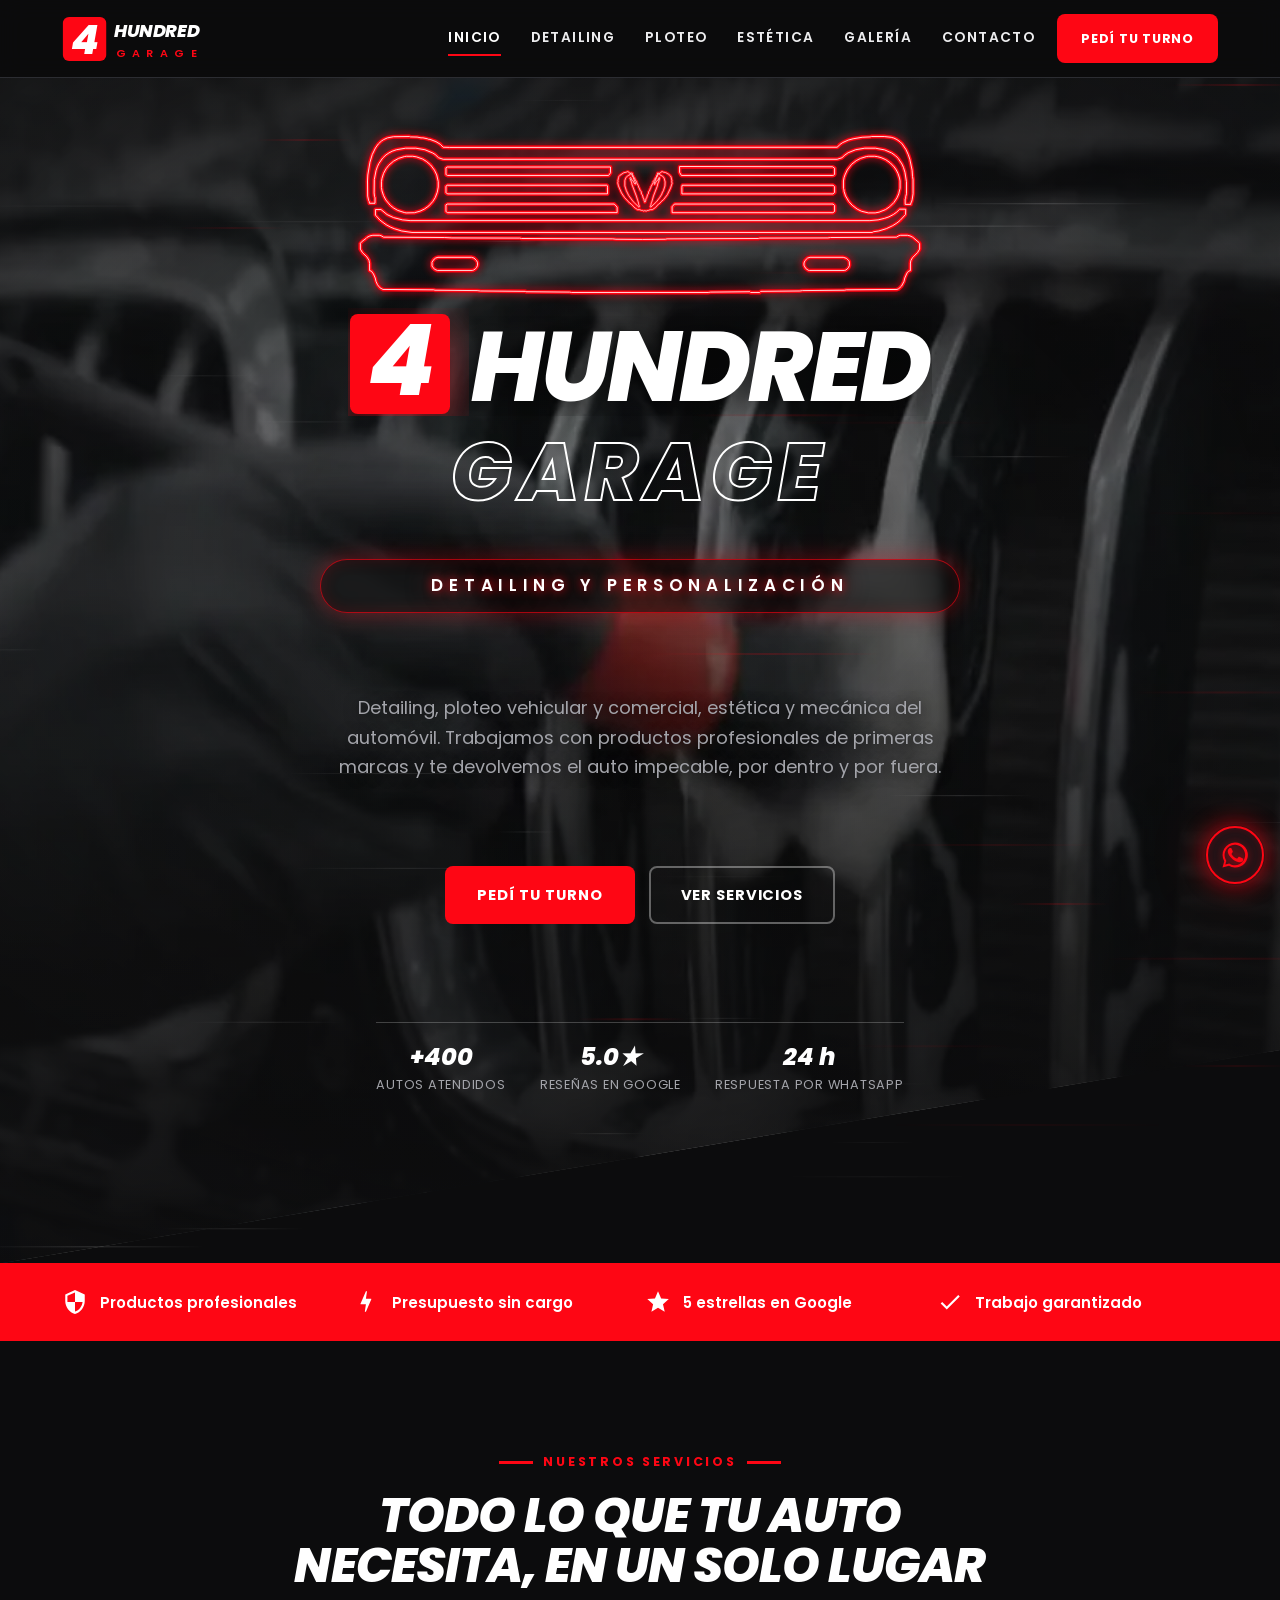
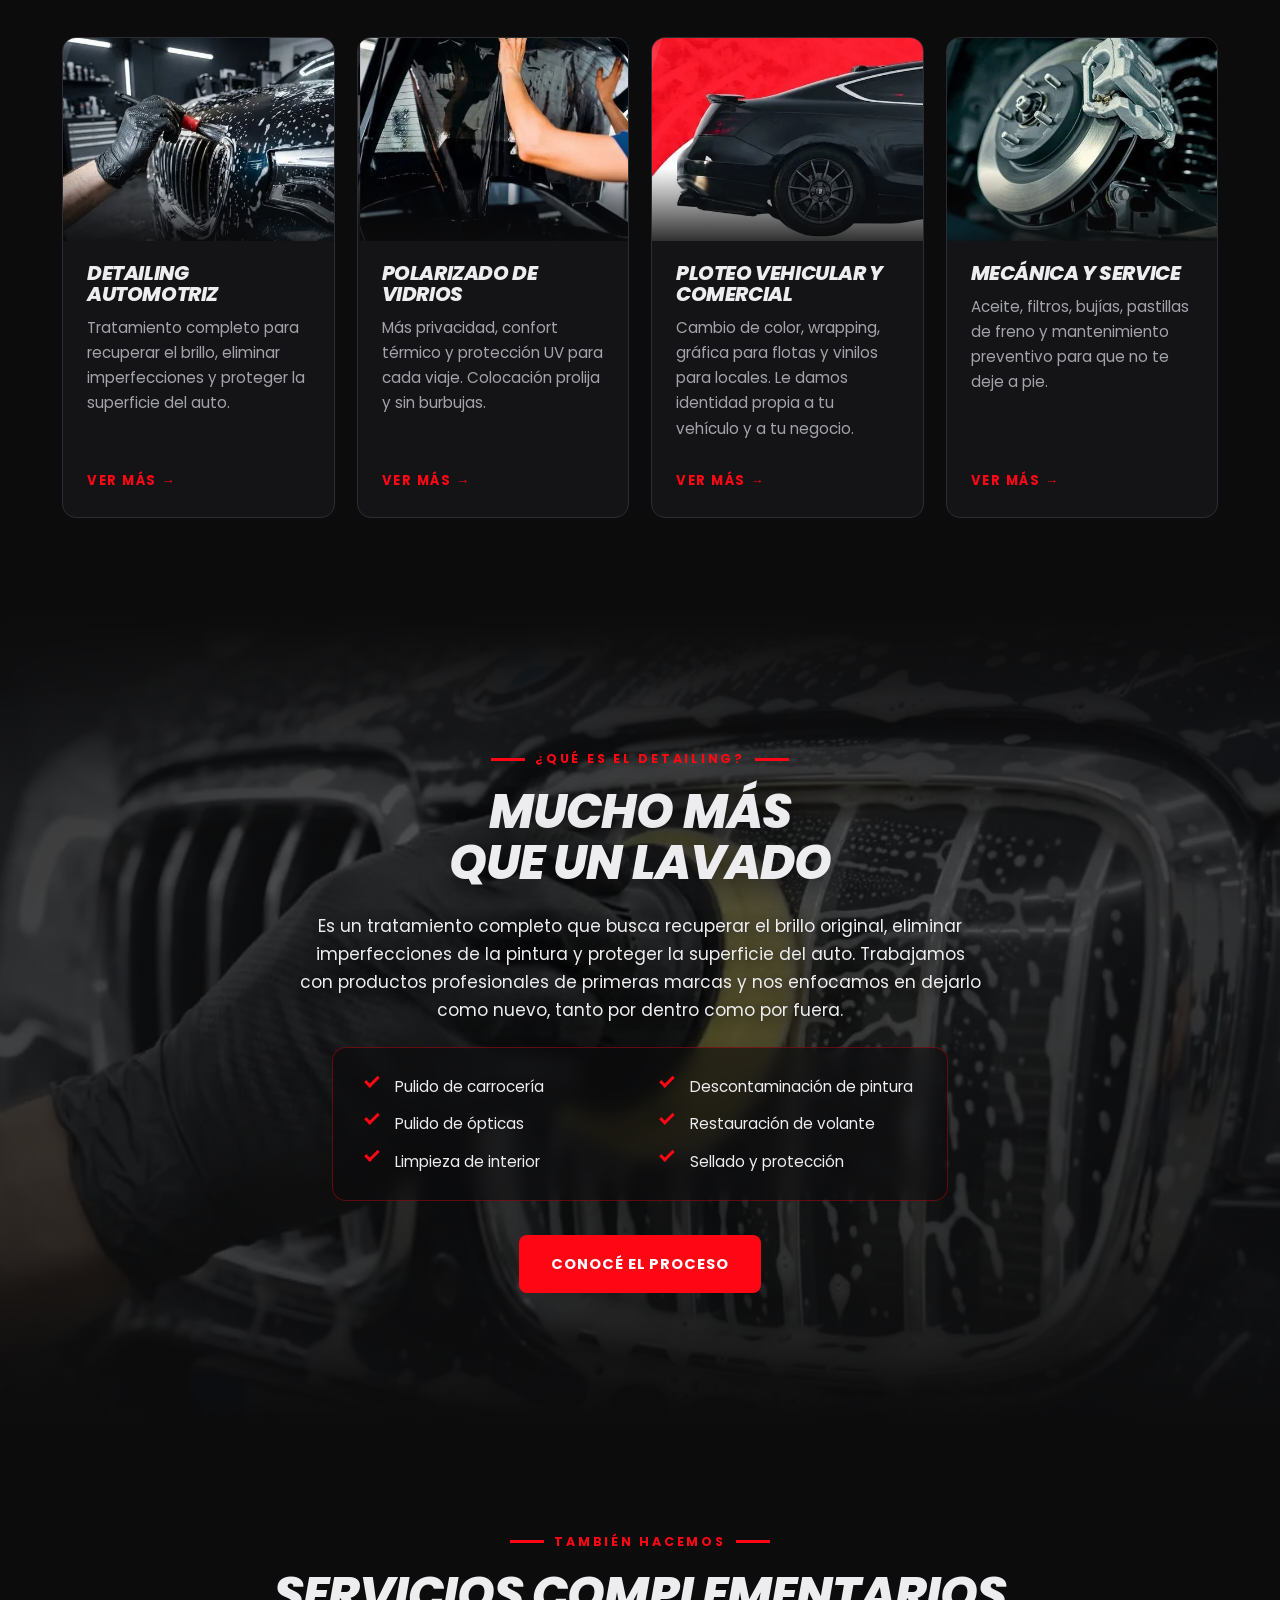
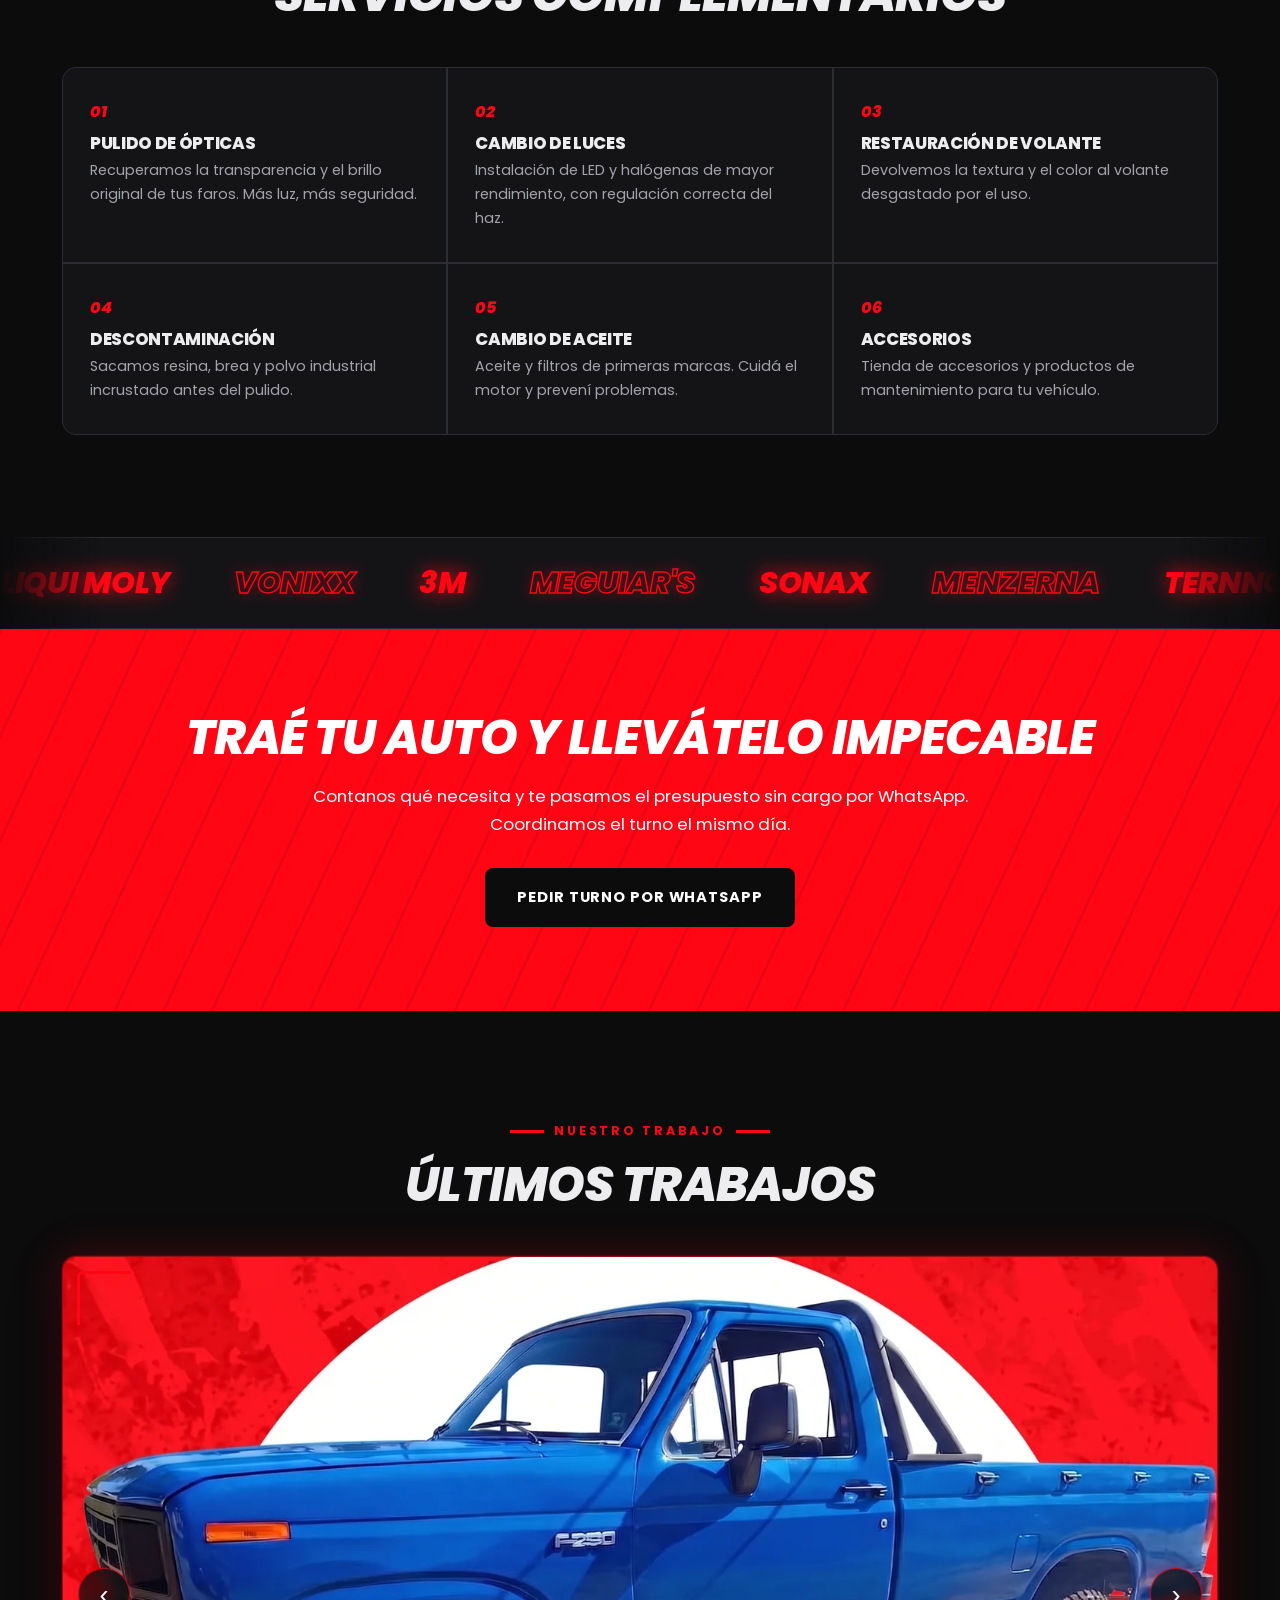
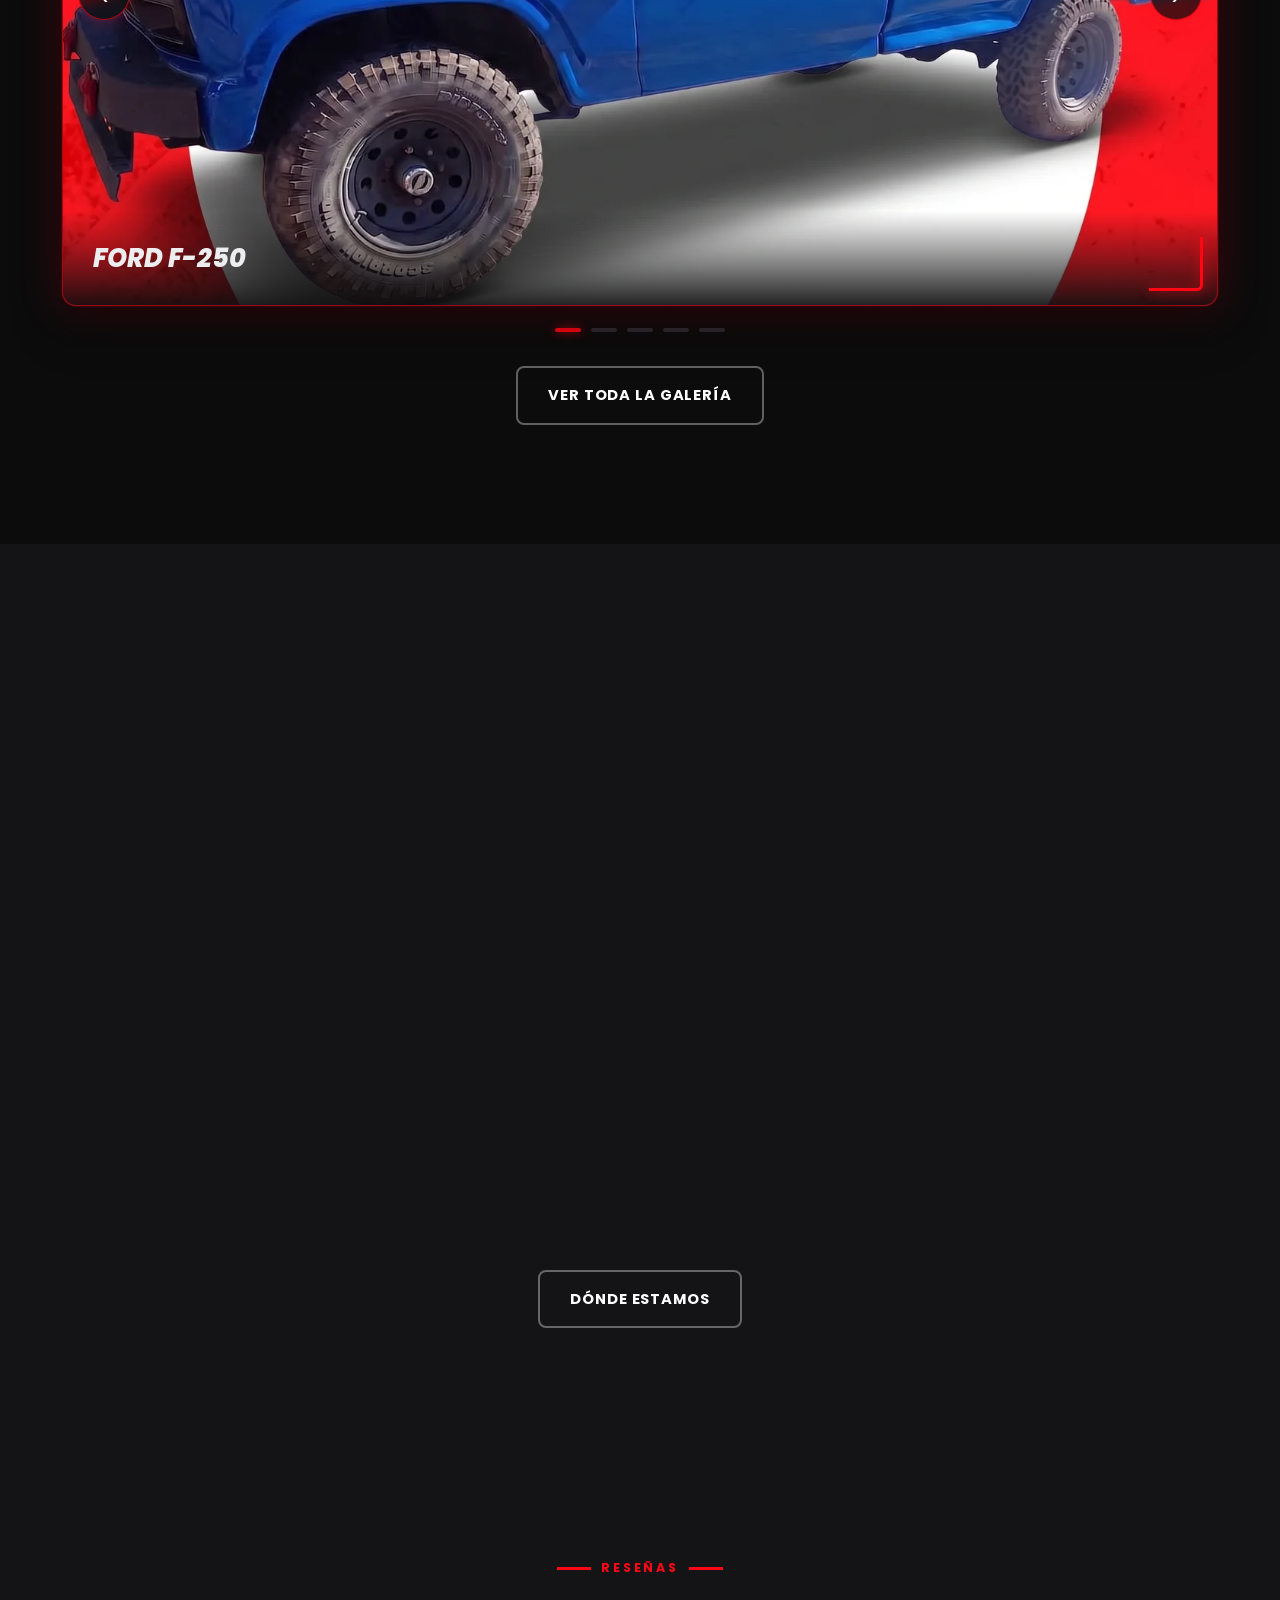
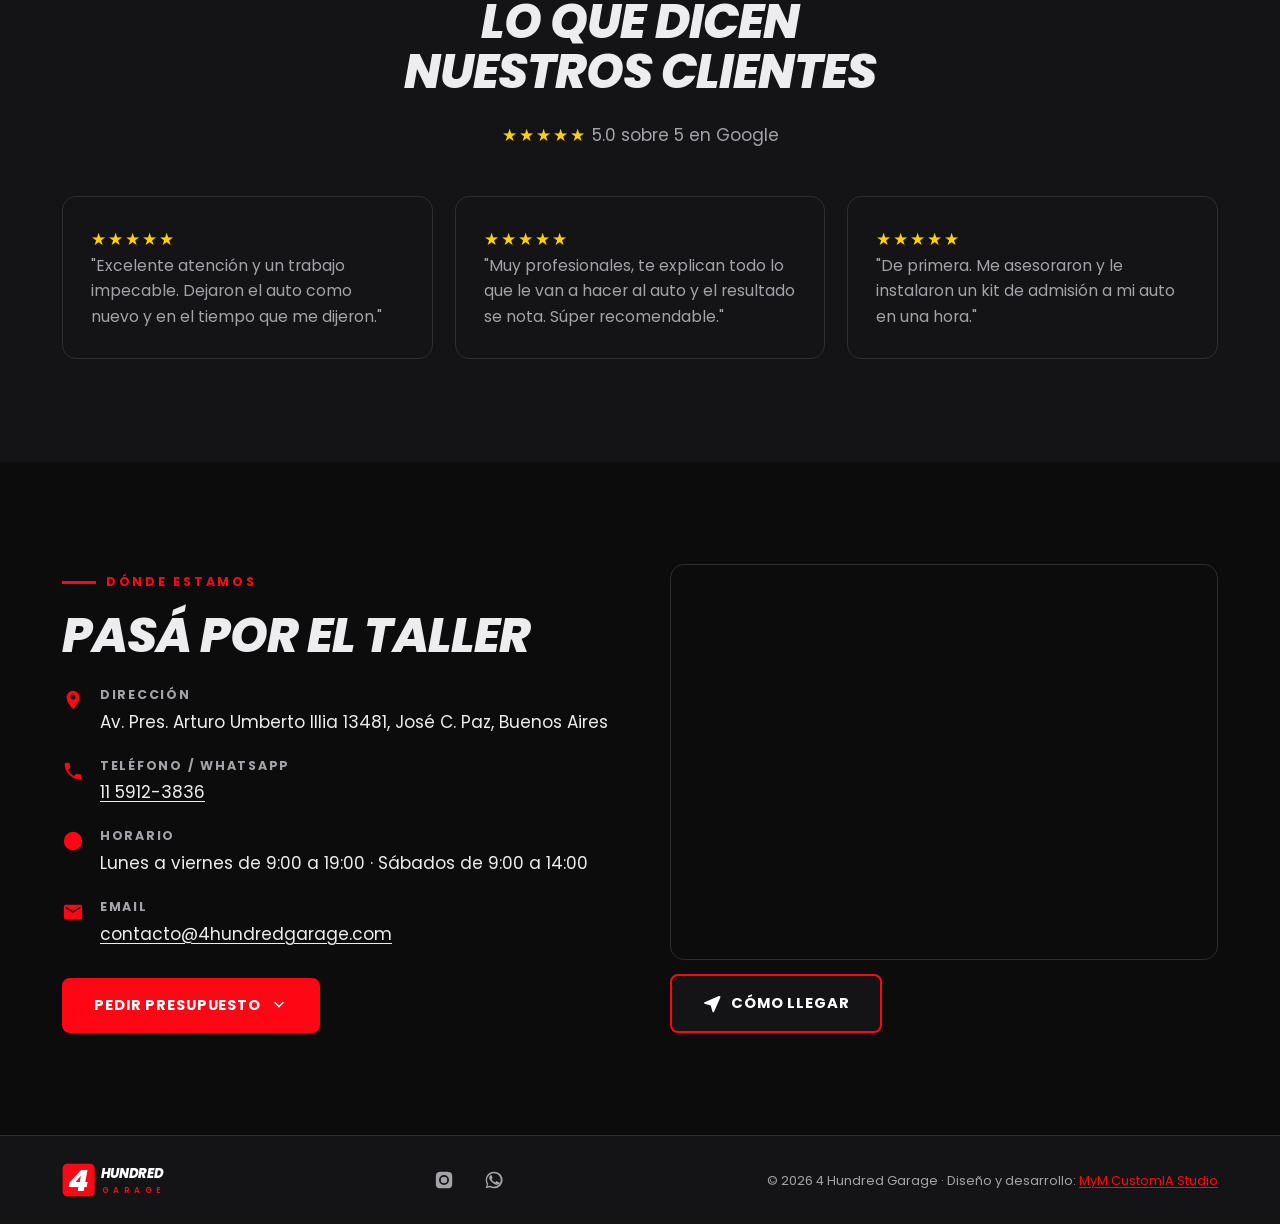
==== commit 25faff72: "Formulario por Worker mym-forms (Cloudflare Email + Turnstile); fuera Resend Co-Authored-By: Claude " ====
--- a/index.html
+++ b/index.html
@@ -424,7 +424,7 @@
 
 <a class="wa" href="https://wa.me/5491159123836?text=Hola%204%20Hundred%20Garage%2C%20quiero%20pedir%20un%20turno" target="_blank" rel="noopener" aria-label="Escribinos por WhatsApp"><svg viewBox="0 0 24 24"><path d="M17.5 14.4c-.3-.2-1.8-.9-2-1-.3-.1-.5-.2-.7.1s-.8 1-.9 1.2c-.2.2-.3.2-.6.1a8 8 0 0 1-2.4-1.5 9 9 0 0 1-1.6-2c-.2-.3 0-.5.1-.6l.5-.6.3-.5v-.5l-.9-2.2c-.3-.6-.5-.5-.7-.5h-.6c-.2 0-.5.1-.8.4-.3.3-1 1-1 2.5s1.1 2.9 1.2 3.1c.2.2 2.2 3.3 5.3 4.6.7.3 1.3.5 1.8.6.7.2 1.4.2 1.9.1.6-.1 1.8-.7 2-1.4.3-.7.3-1.3.2-1.4l-.6-.3zM12 2a10 10 0 0 0-8.6 15L2 22l5.2-1.4A10 10 0 1 0 12 2zm0 18.2c-1.5 0-3-.4-4.3-1.2l-.3-.2-3.1.8.8-3-.2-.3A8.2 8.2 0 1 1 12 20.2z"/></svg></a>
 
-<script src="assets/js/main.js?v=20260909g"></script>
+<script src="assets/js/main.js?v=20260910"></script>
 <!-- Cloudflare Web Analytics --><script defer src="https://static.cloudflareinsights.com/beacon.min.js" data-cf-beacon='{"token": "af971c81d29f4138916e23c4c1736f47"}'></script><!-- End Cloudflare Web Analytics -->
 </body>
 </html>
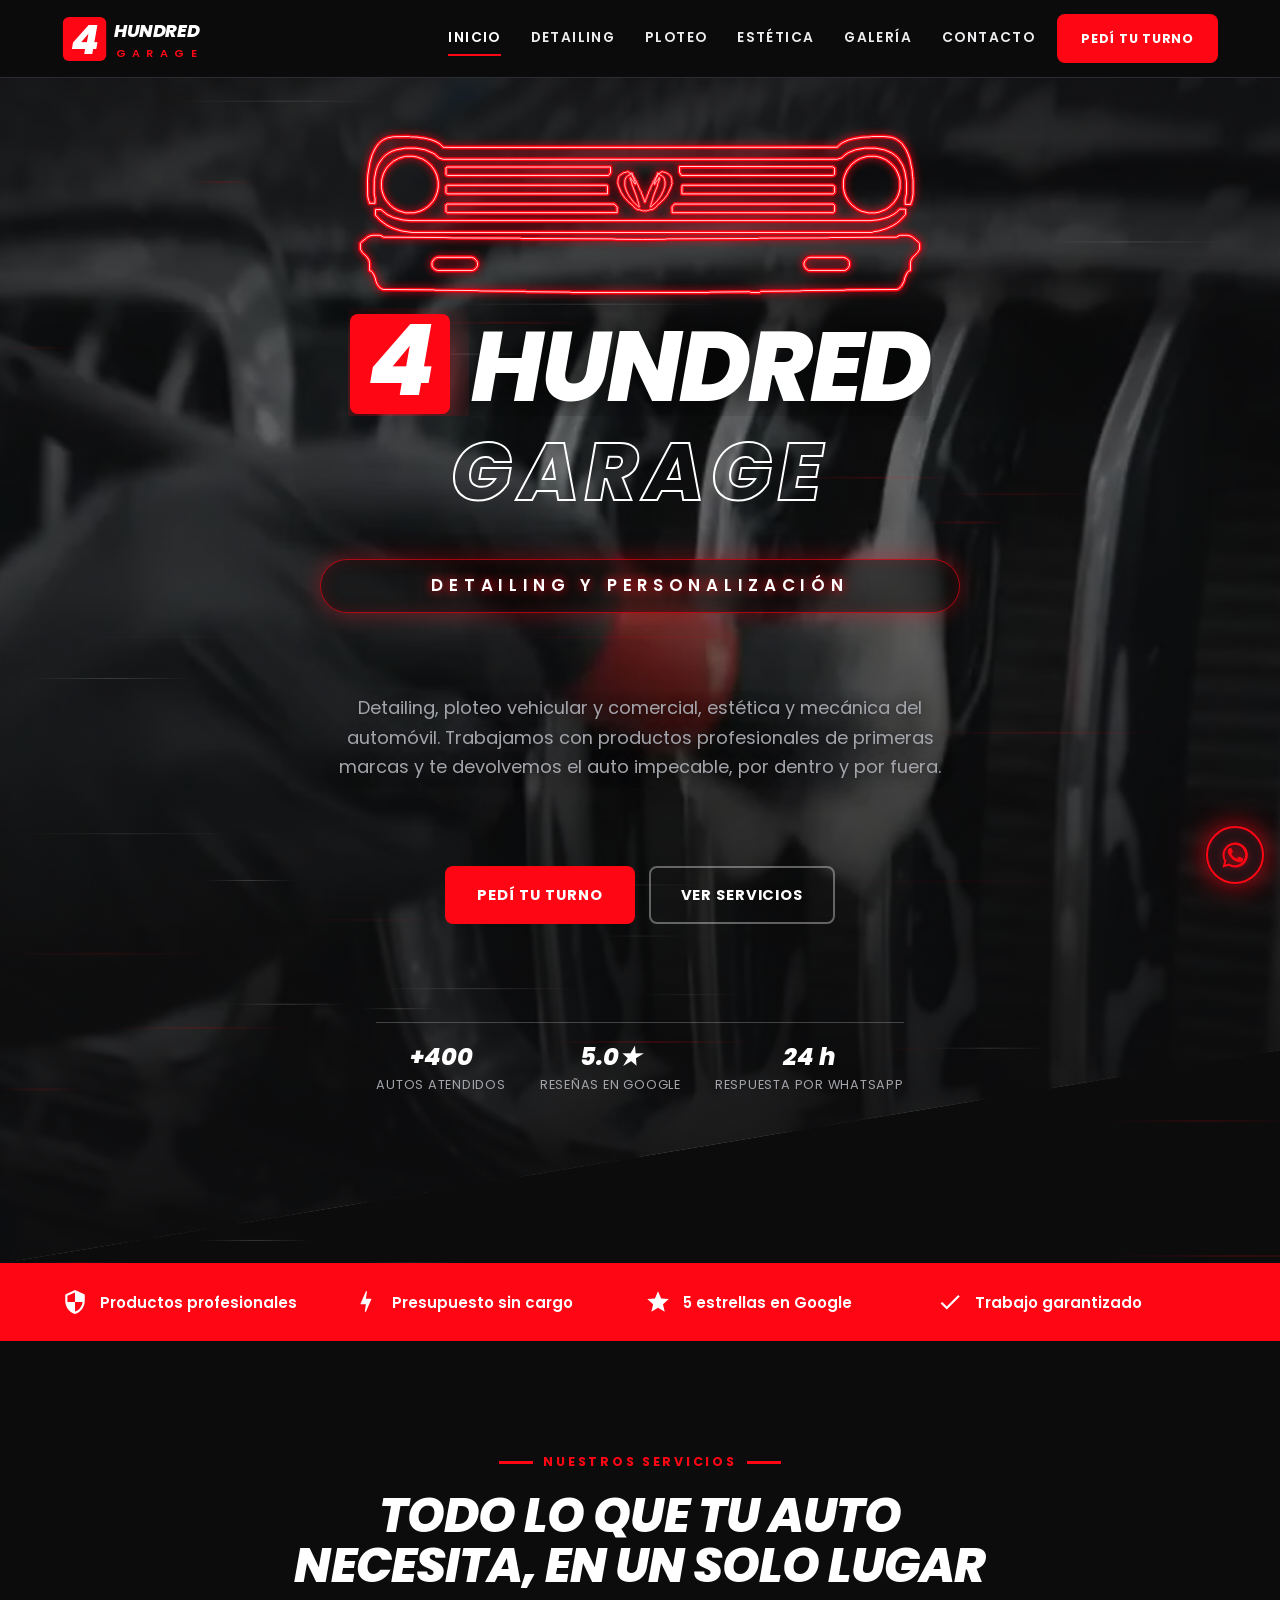
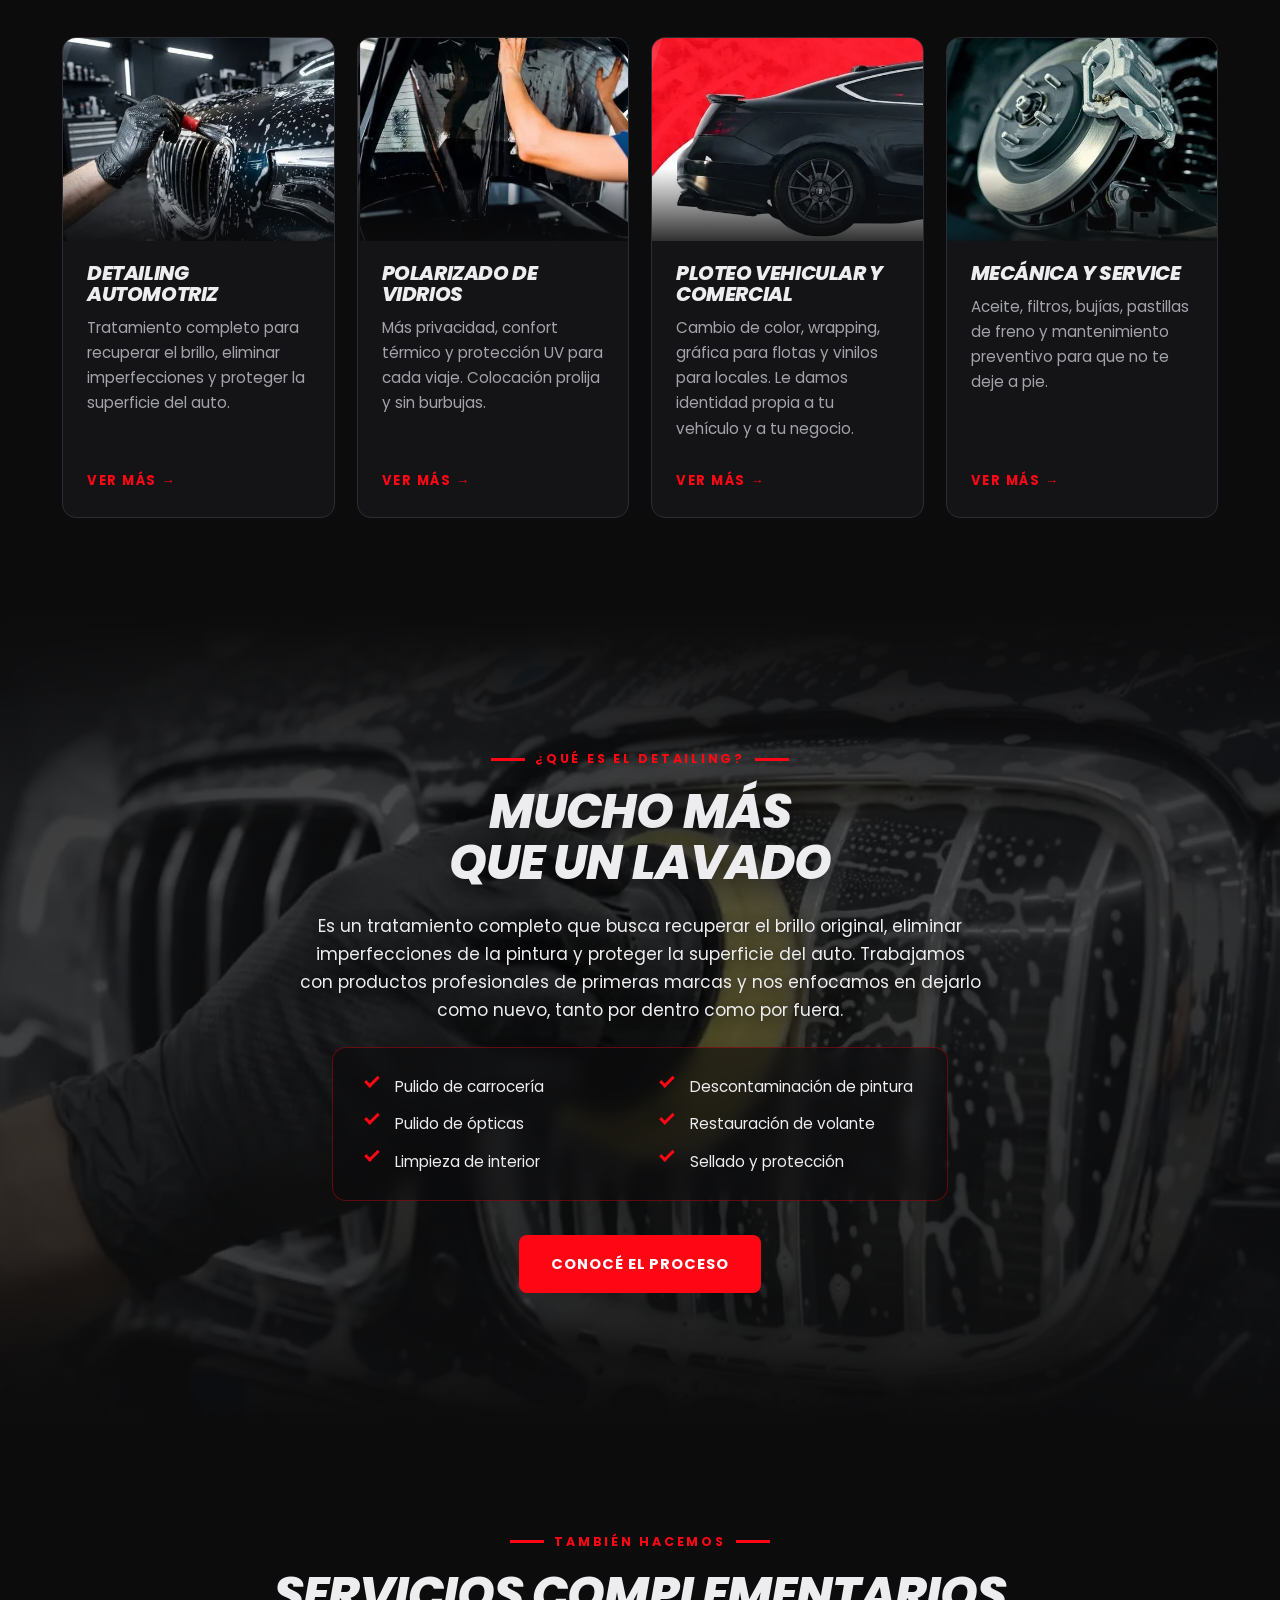
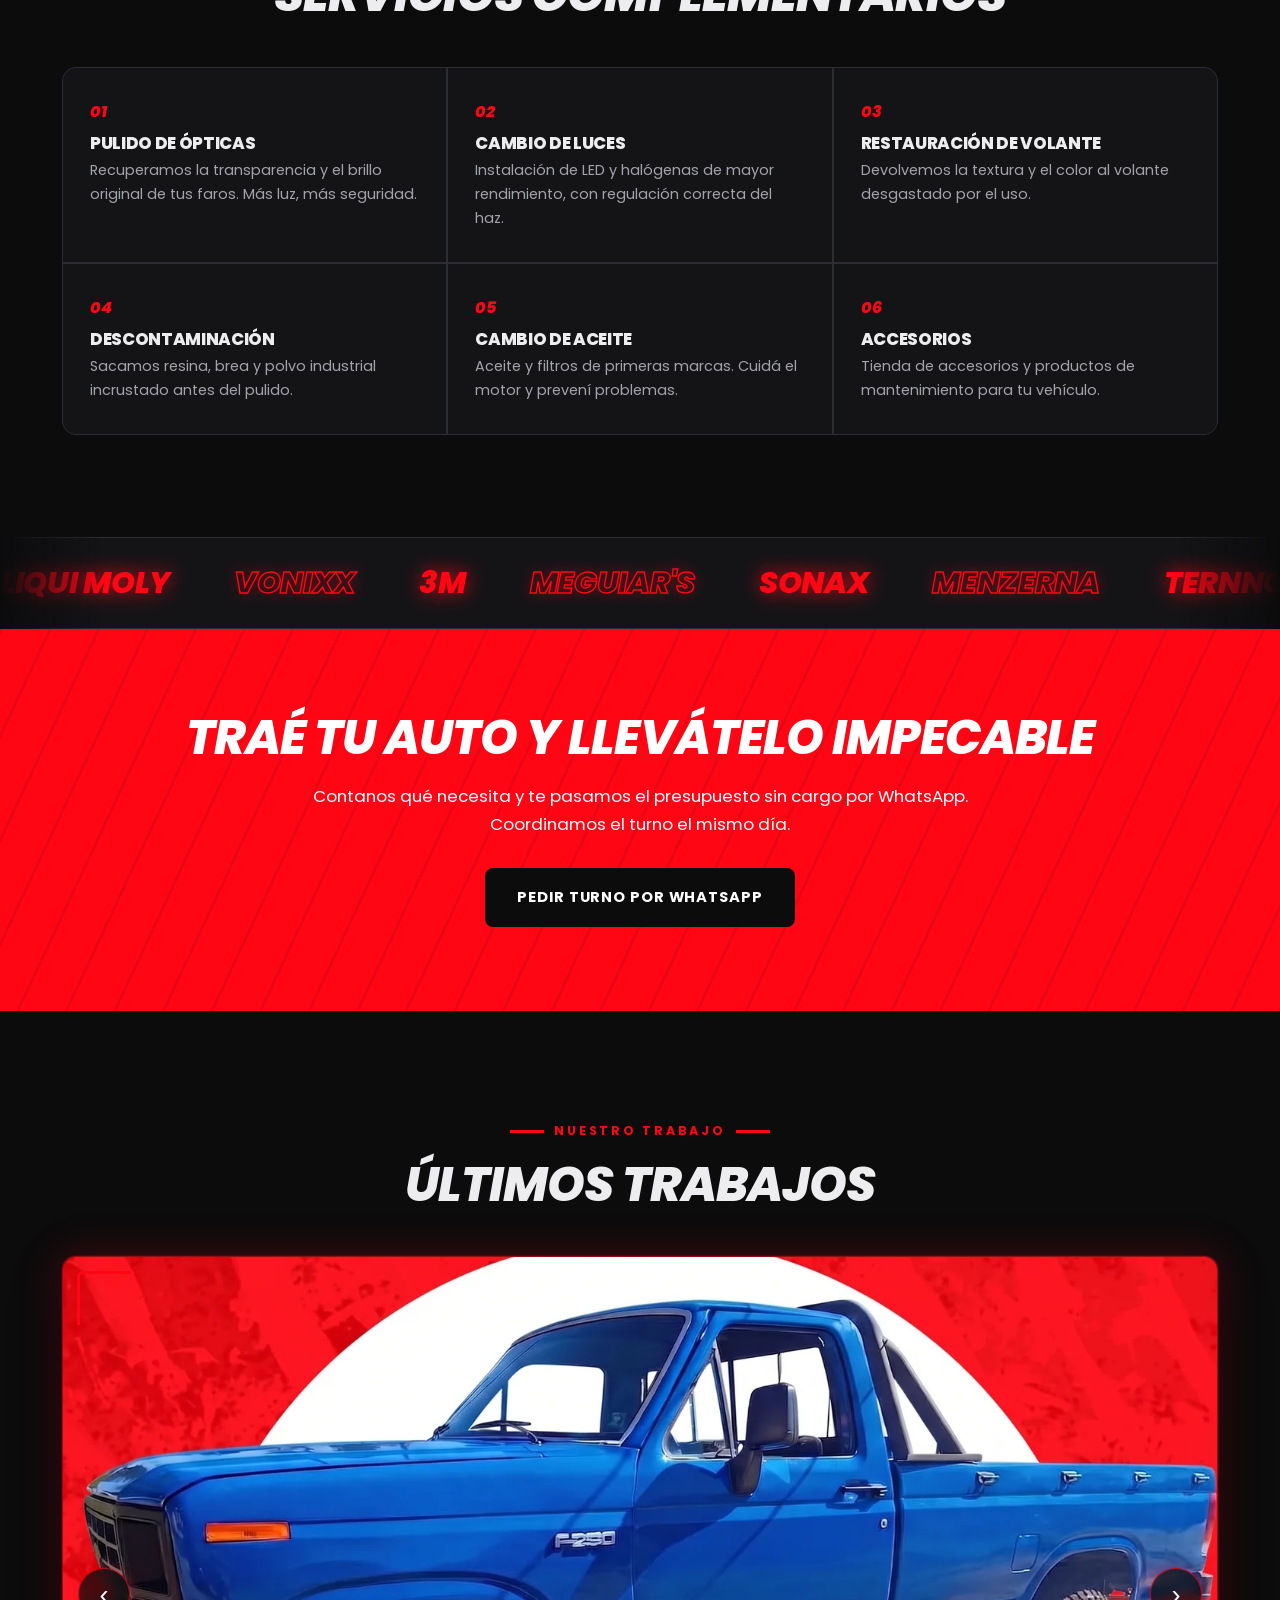
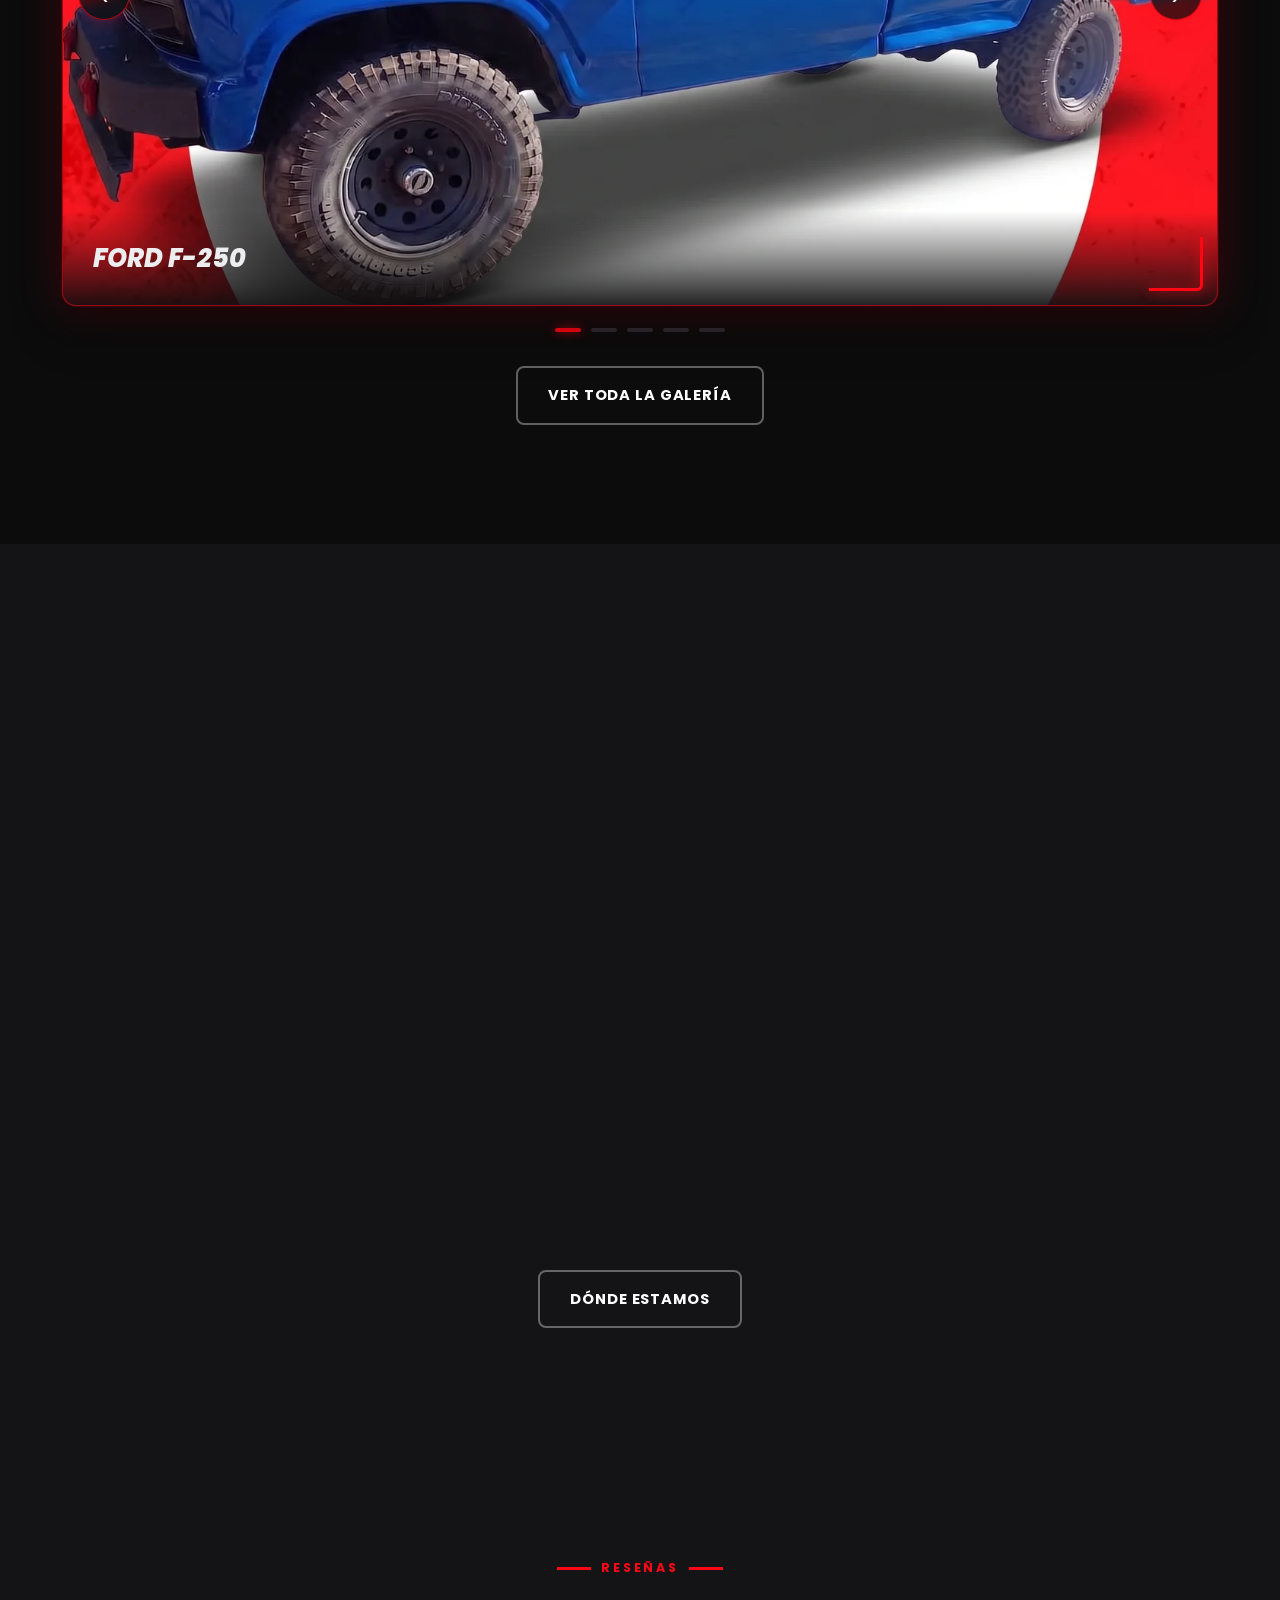
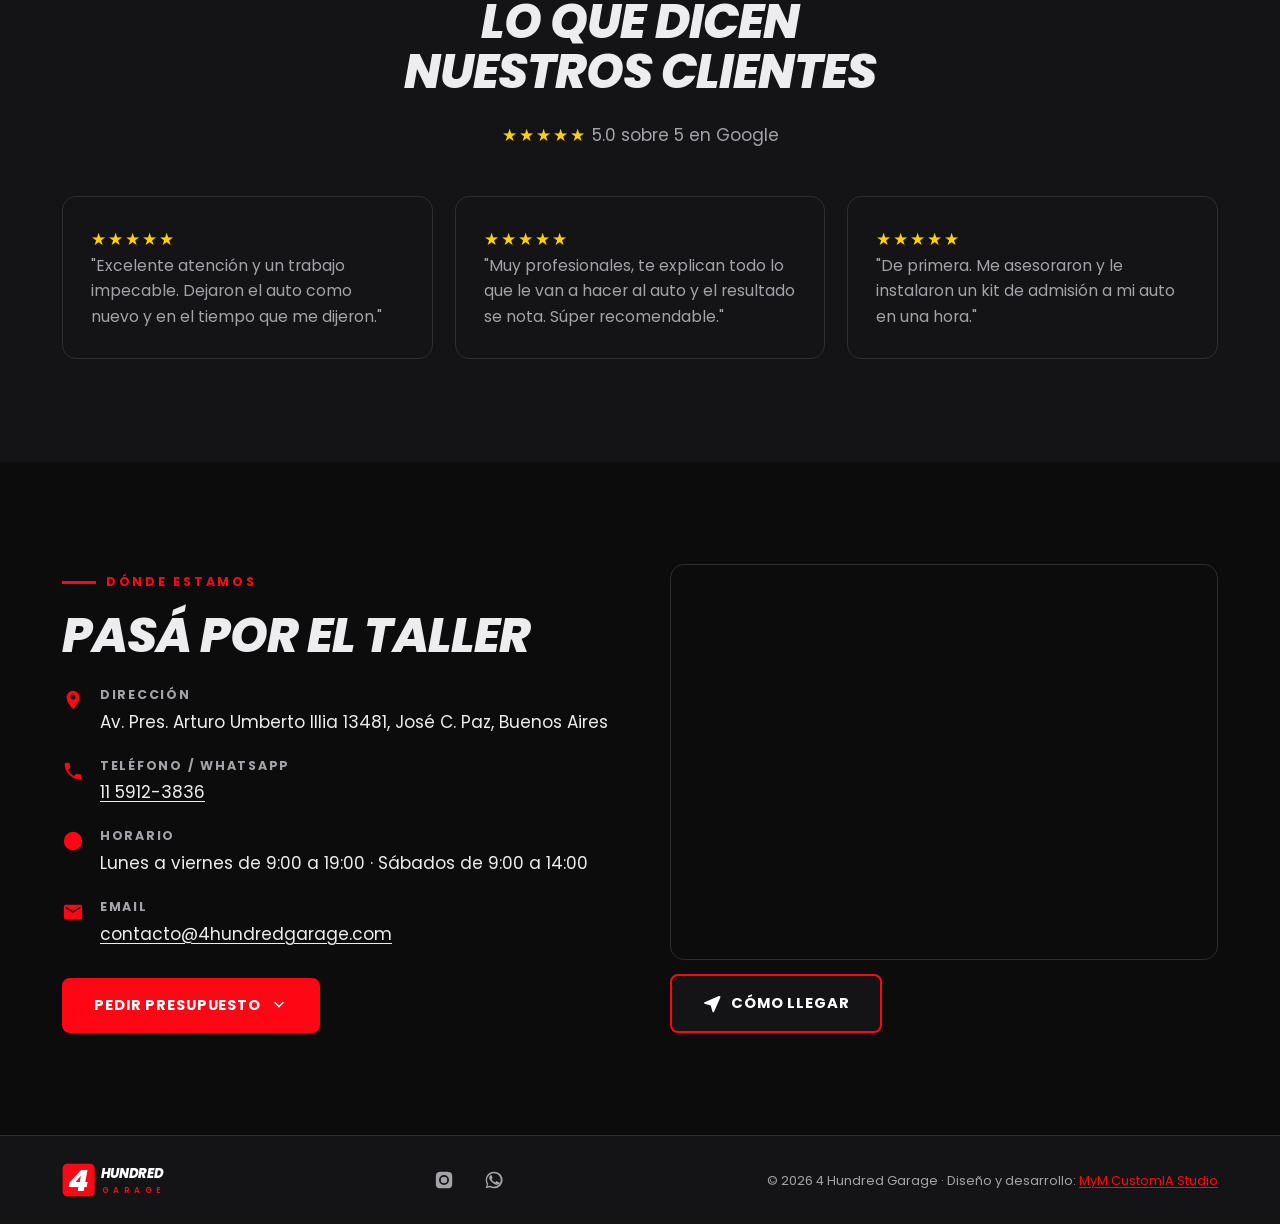
==== commit d71e0c26: "Galería: recorrido de 3 fotos por vehículo en los 11 trabajos, grilla centrada y 2 columnas en móvil" ====
--- a/index.html
+++ b/index.html
@@ -424,7 +424,7 @@
 
 <a class="wa" href="https://wa.me/5491159123836?text=Hola%204%20Hundred%20Garage%2C%20quiero%20pedir%20un%20turno" target="_blank" rel="noopener" aria-label="Escribinos por WhatsApp"><svg viewBox="0 0 24 24"><path d="M17.5 14.4c-.3-.2-1.8-.9-2-1-.3-.1-.5-.2-.7.1s-.8 1-.9 1.2c-.2.2-.3.2-.6.1a8 8 0 0 1-2.4-1.5 9 9 0 0 1-1.6-2c-.2-.3 0-.5.1-.6l.5-.6.3-.5v-.5l-.9-2.2c-.3-.6-.5-.5-.7-.5h-.6c-.2 0-.5.1-.8.4-.3.3-1 1-1 2.5s1.1 2.9 1.2 3.1c.2.2 2.2 3.3 5.3 4.6.7.3 1.3.5 1.8.6.7.2 1.4.2 1.9.1.6-.1 1.8-.7 2-1.4.3-.7.3-1.3.2-1.4l-.6-.3zM12 2a10 10 0 0 0-8.6 15L2 22l5.2-1.4A10 10 0 1 0 12 2zm0 18.2c-1.5 0-3-.4-4.3-1.2l-.3-.2-3.1.8.8-3-.2-.3A8.2 8.2 0 1 1 12 20.2z"/></svg></a>
 
-<script src="assets/js/main.js?v=20260910"></script>
+<script src="assets/js/main.js?v=20260926"></script>
 <!-- Cloudflare Web Analytics --><script defer src="https://static.cloudflareinsights.com/beacon.min.js" data-cf-beacon='{"token": "af971c81d29f4138916e23c4c1736f47"}'></script><!-- End Cloudflare Web Analytics -->
 </body>
 </html>
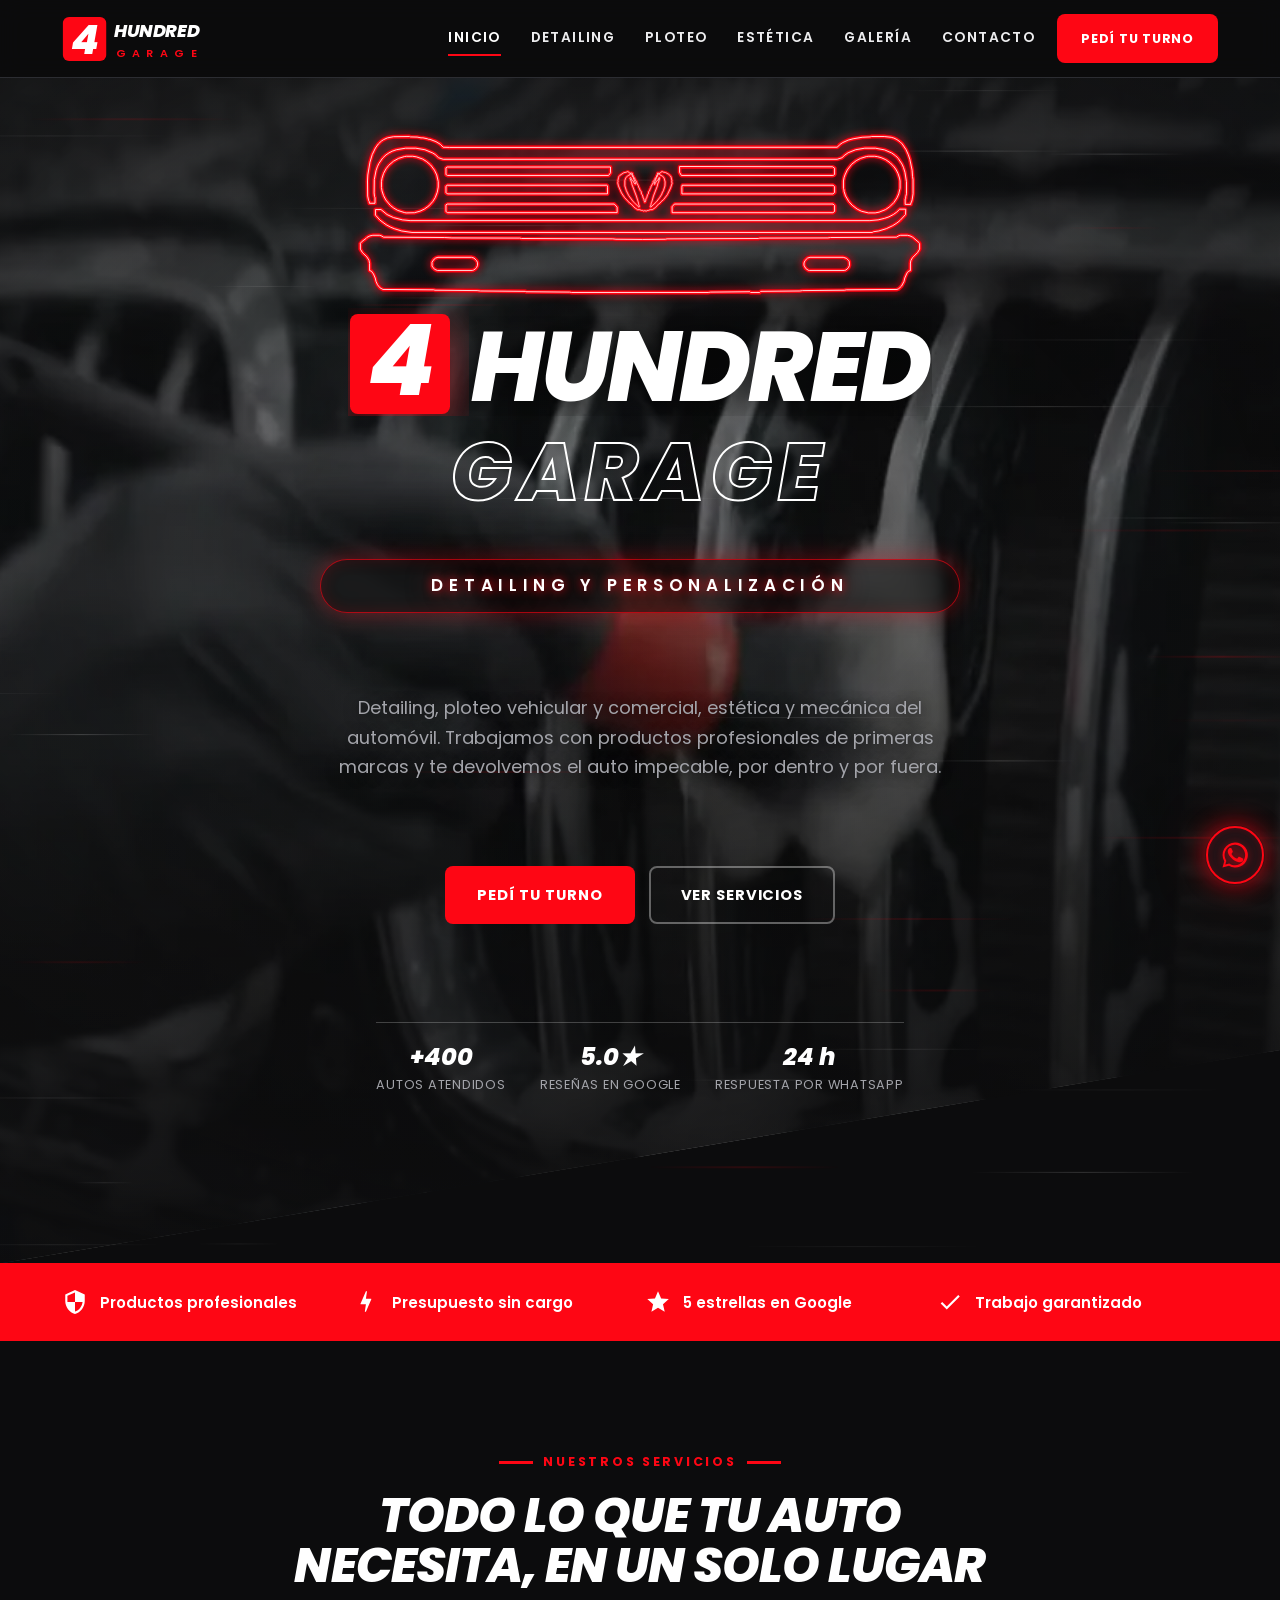
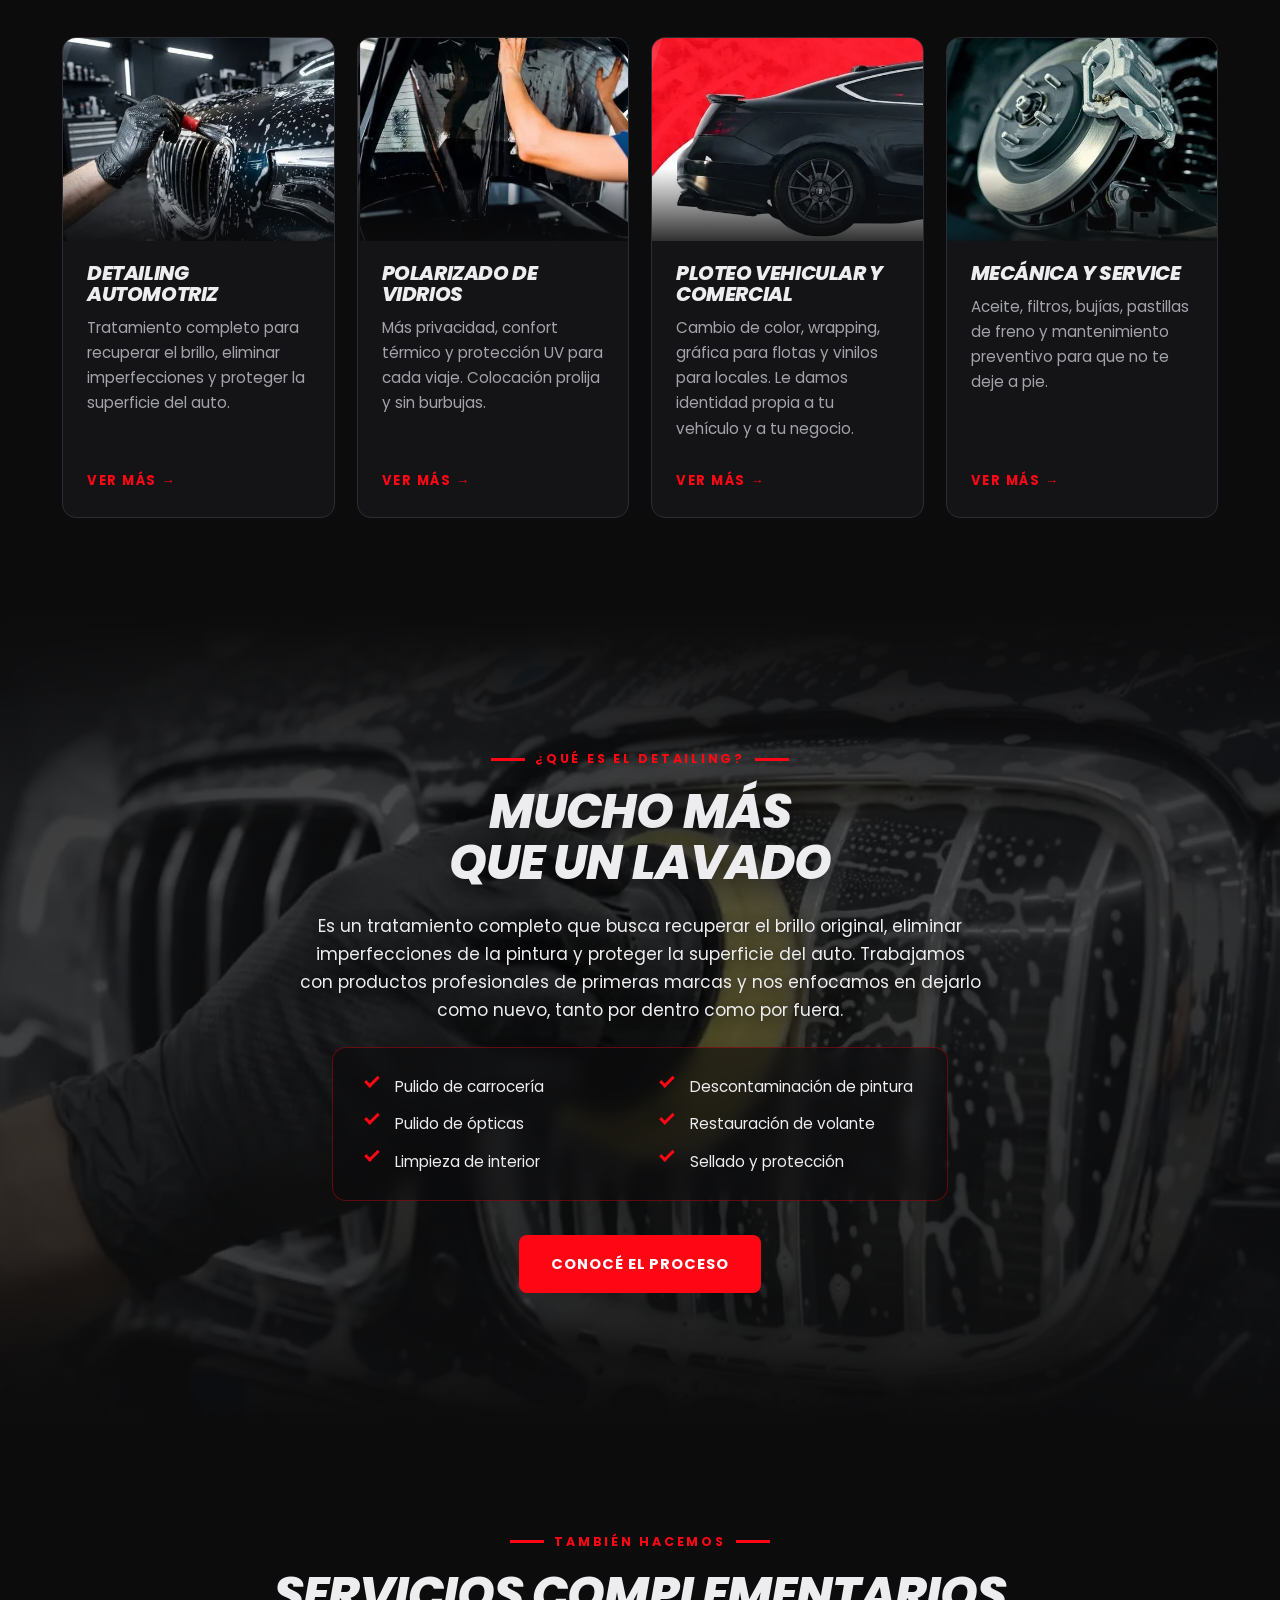
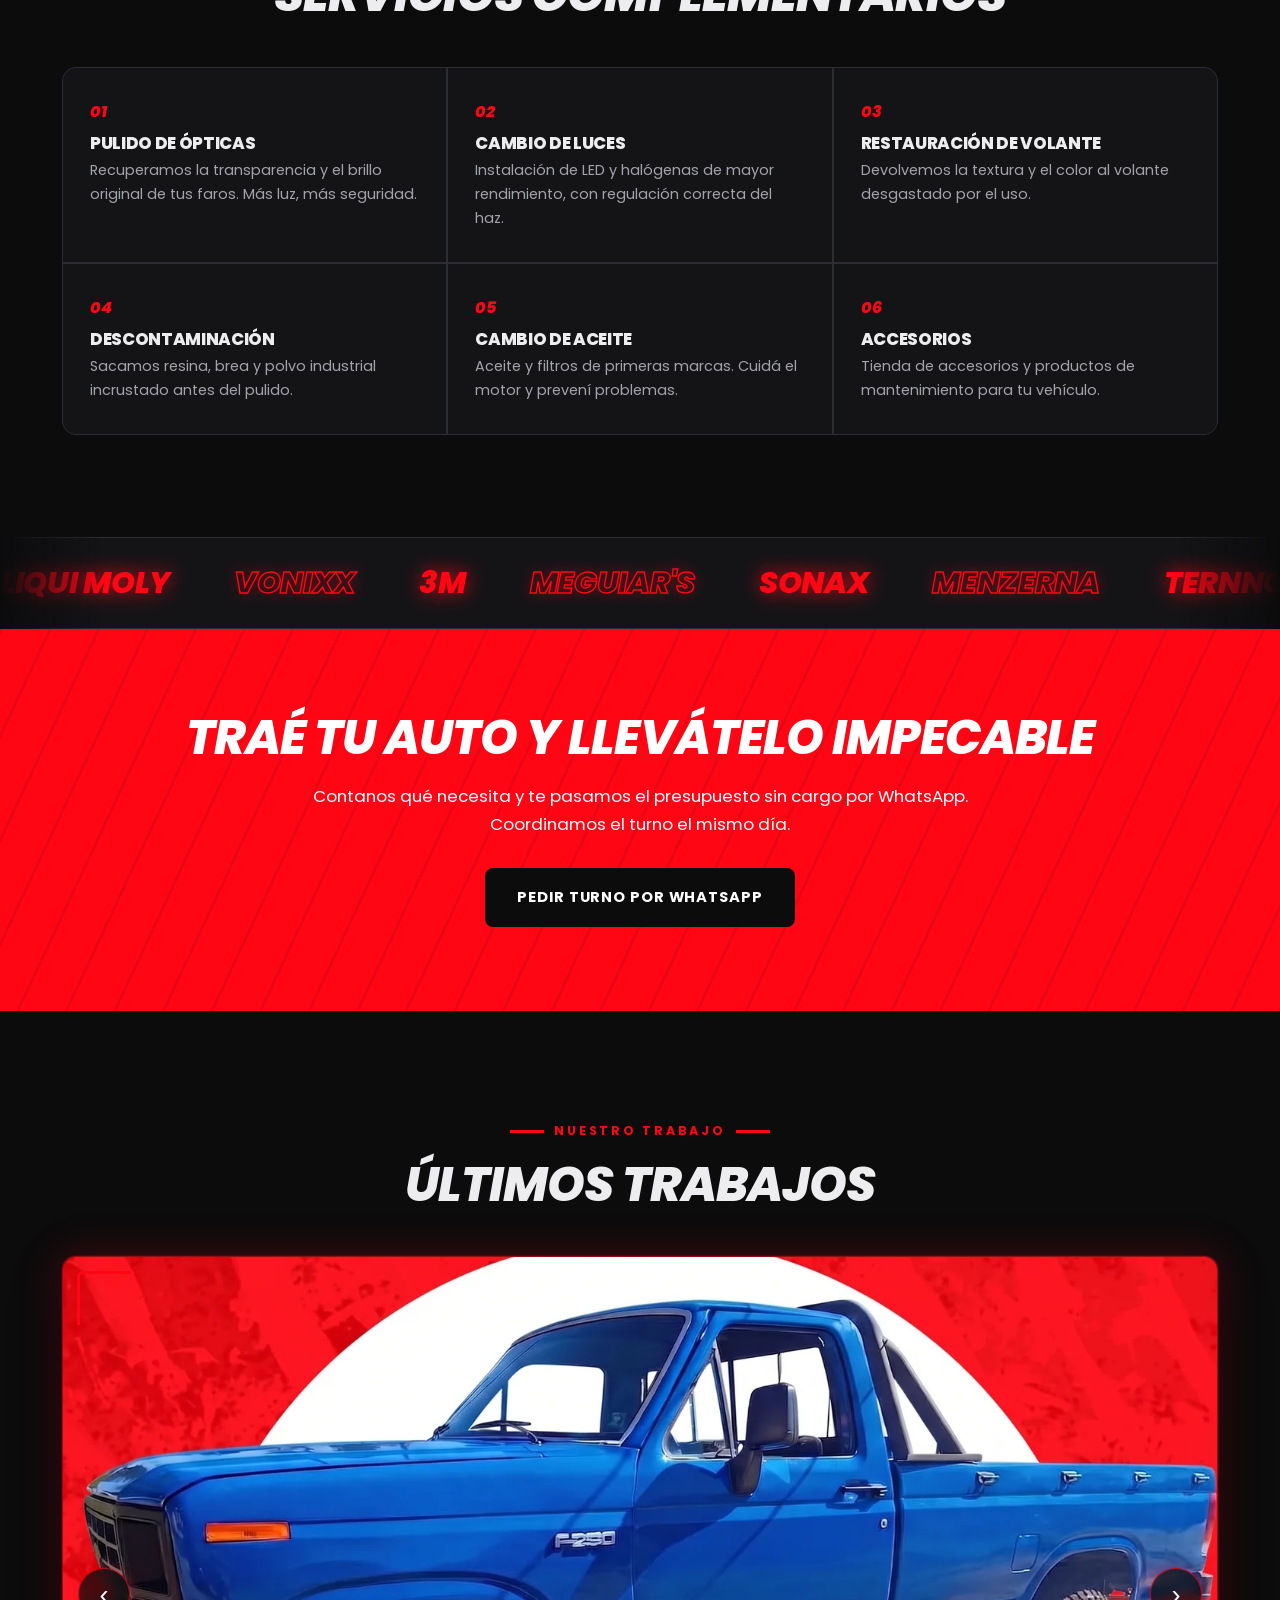
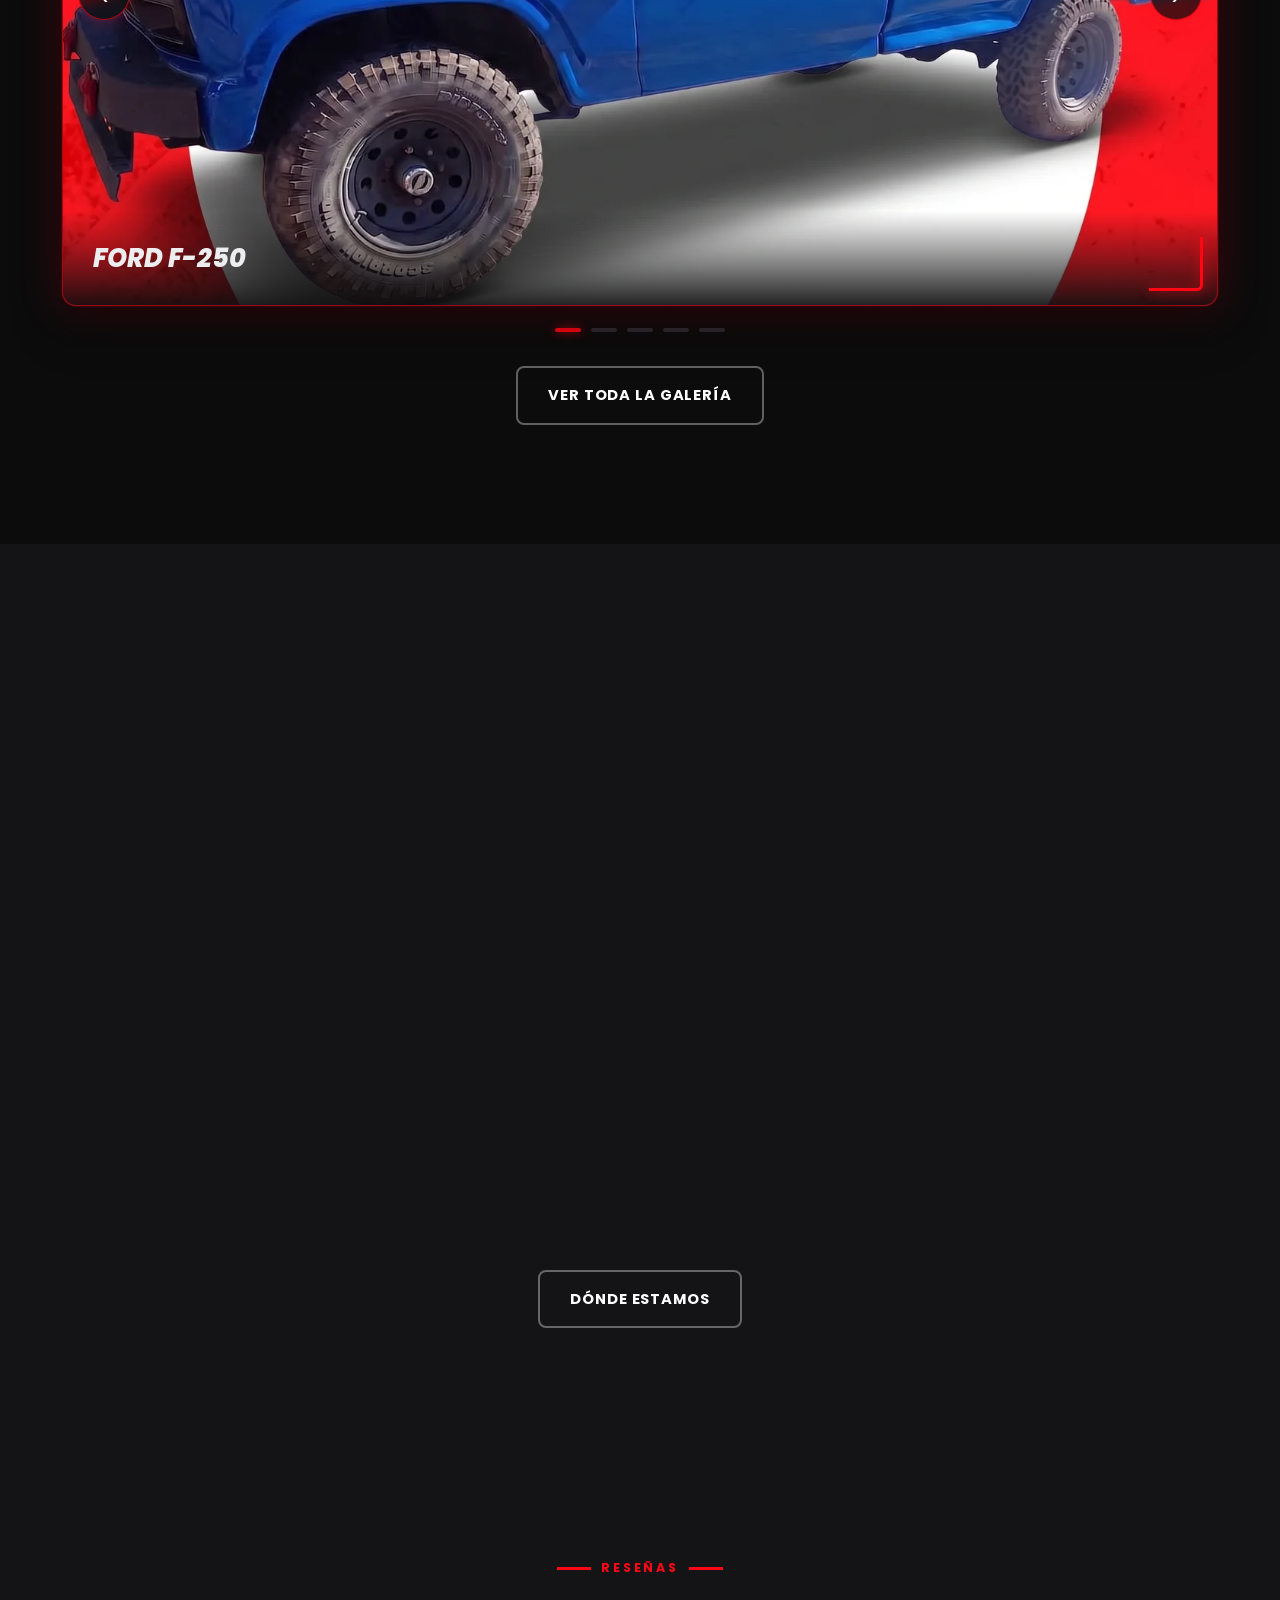
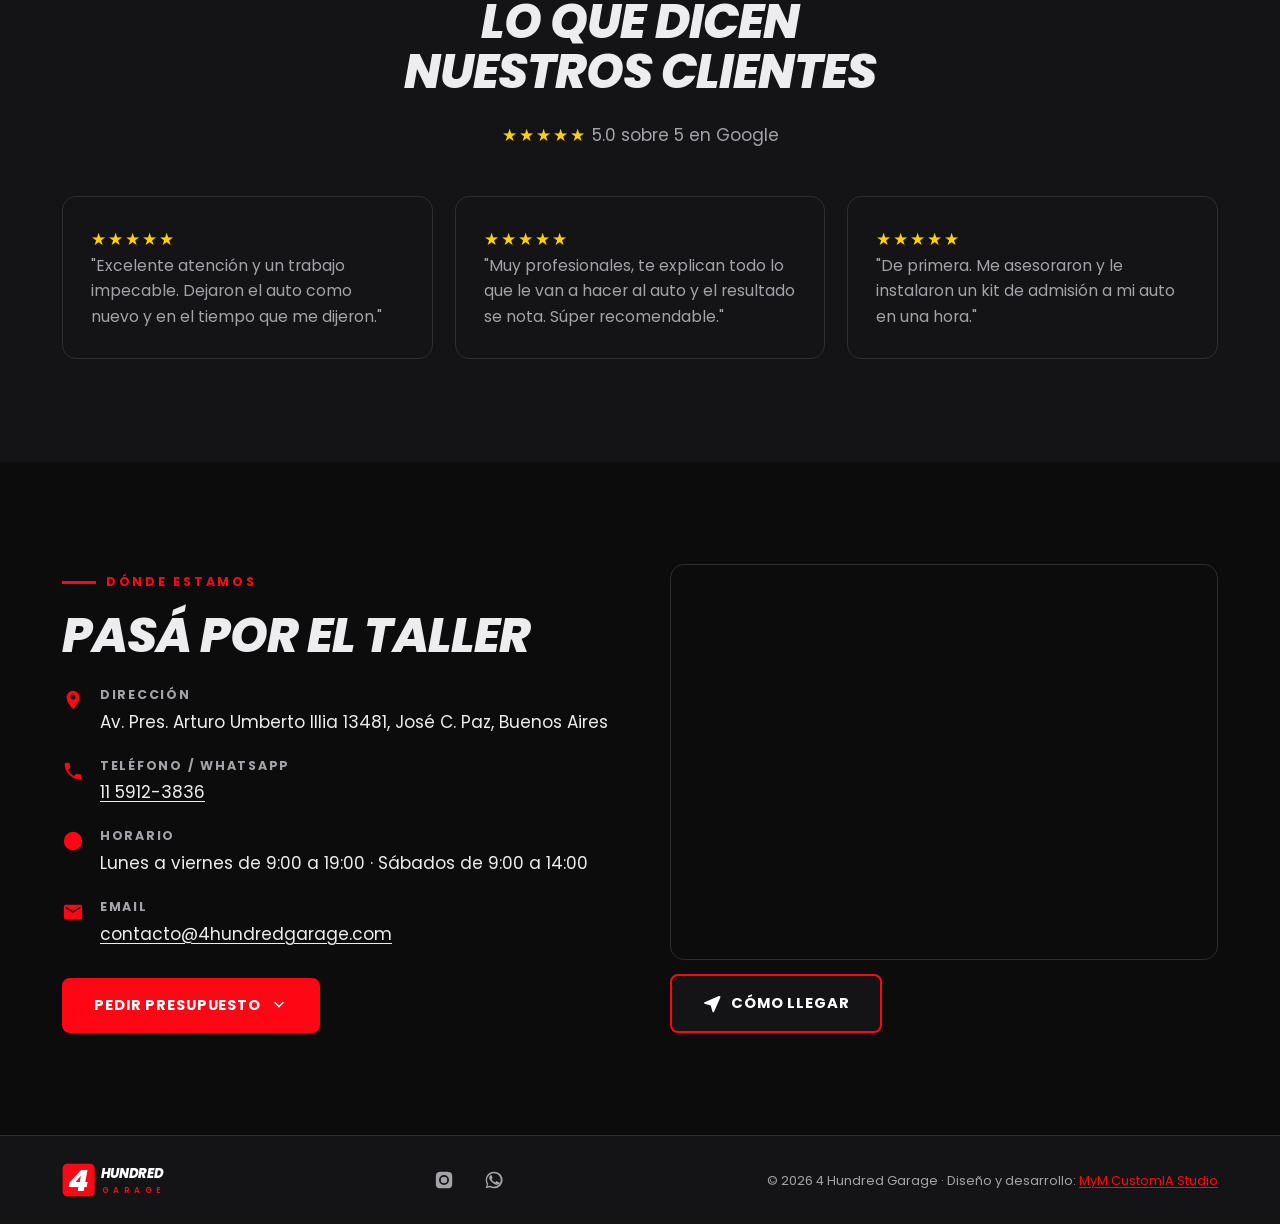
==== commit 6e77ce98: "Galería: el celular vuelve a una columna Co-Authored-By: Claude Fable 5.1 <noreply@anthropic.com> Cl" ====
--- a/index.html
+++ b/index.html
@@ -424,7 +424,7 @@
 
 <a class="wa" href="https://wa.me/5491159123836?text=Hola%204%20Hundred%20Garage%2C%20quiero%20pedir%20un%20turno" target="_blank" rel="noopener" aria-label="Escribinos por WhatsApp"><svg viewBox="0 0 24 24"><path d="M17.5 14.4c-.3-.2-1.8-.9-2-1-.3-.1-.5-.2-.7.1s-.8 1-.9 1.2c-.2.2-.3.2-.6.1a8 8 0 0 1-2.4-1.5 9 9 0 0 1-1.6-2c-.2-.3 0-.5.1-.6l.5-.6.3-.5v-.5l-.9-2.2c-.3-.6-.5-.5-.7-.5h-.6c-.2 0-.5.1-.8.4-.3.3-1 1-1 2.5s1.1 2.9 1.2 3.1c.2.2 2.2 3.3 5.3 4.6.7.3 1.3.5 1.8.6.7.2 1.4.2 1.9.1.6-.1 1.8-.7 2-1.4.3-.7.3-1.3.2-1.4l-.6-.3zM12 2a10 10 0 0 0-8.6 15L2 22l5.2-1.4A10 10 0 1 0 12 2zm0 18.2c-1.5 0-3-.4-4.3-1.2l-.3-.2-3.1.8.8-3-.2-.3A8.2 8.2 0 1 1 12 20.2z"/></svg></a>
 
-<script src="assets/js/main.js?v=20260926"></script>
+<script src="assets/js/main.js?v=20260926b"></script>
 <!-- Cloudflare Web Analytics --><script defer src="https://static.cloudflareinsights.com/beacon.min.js" data-cf-beacon='{"token": "af971c81d29f4138916e23c4c1736f47"}'></script><!-- End Cloudflare Web Analytics -->
 </body>
 </html>
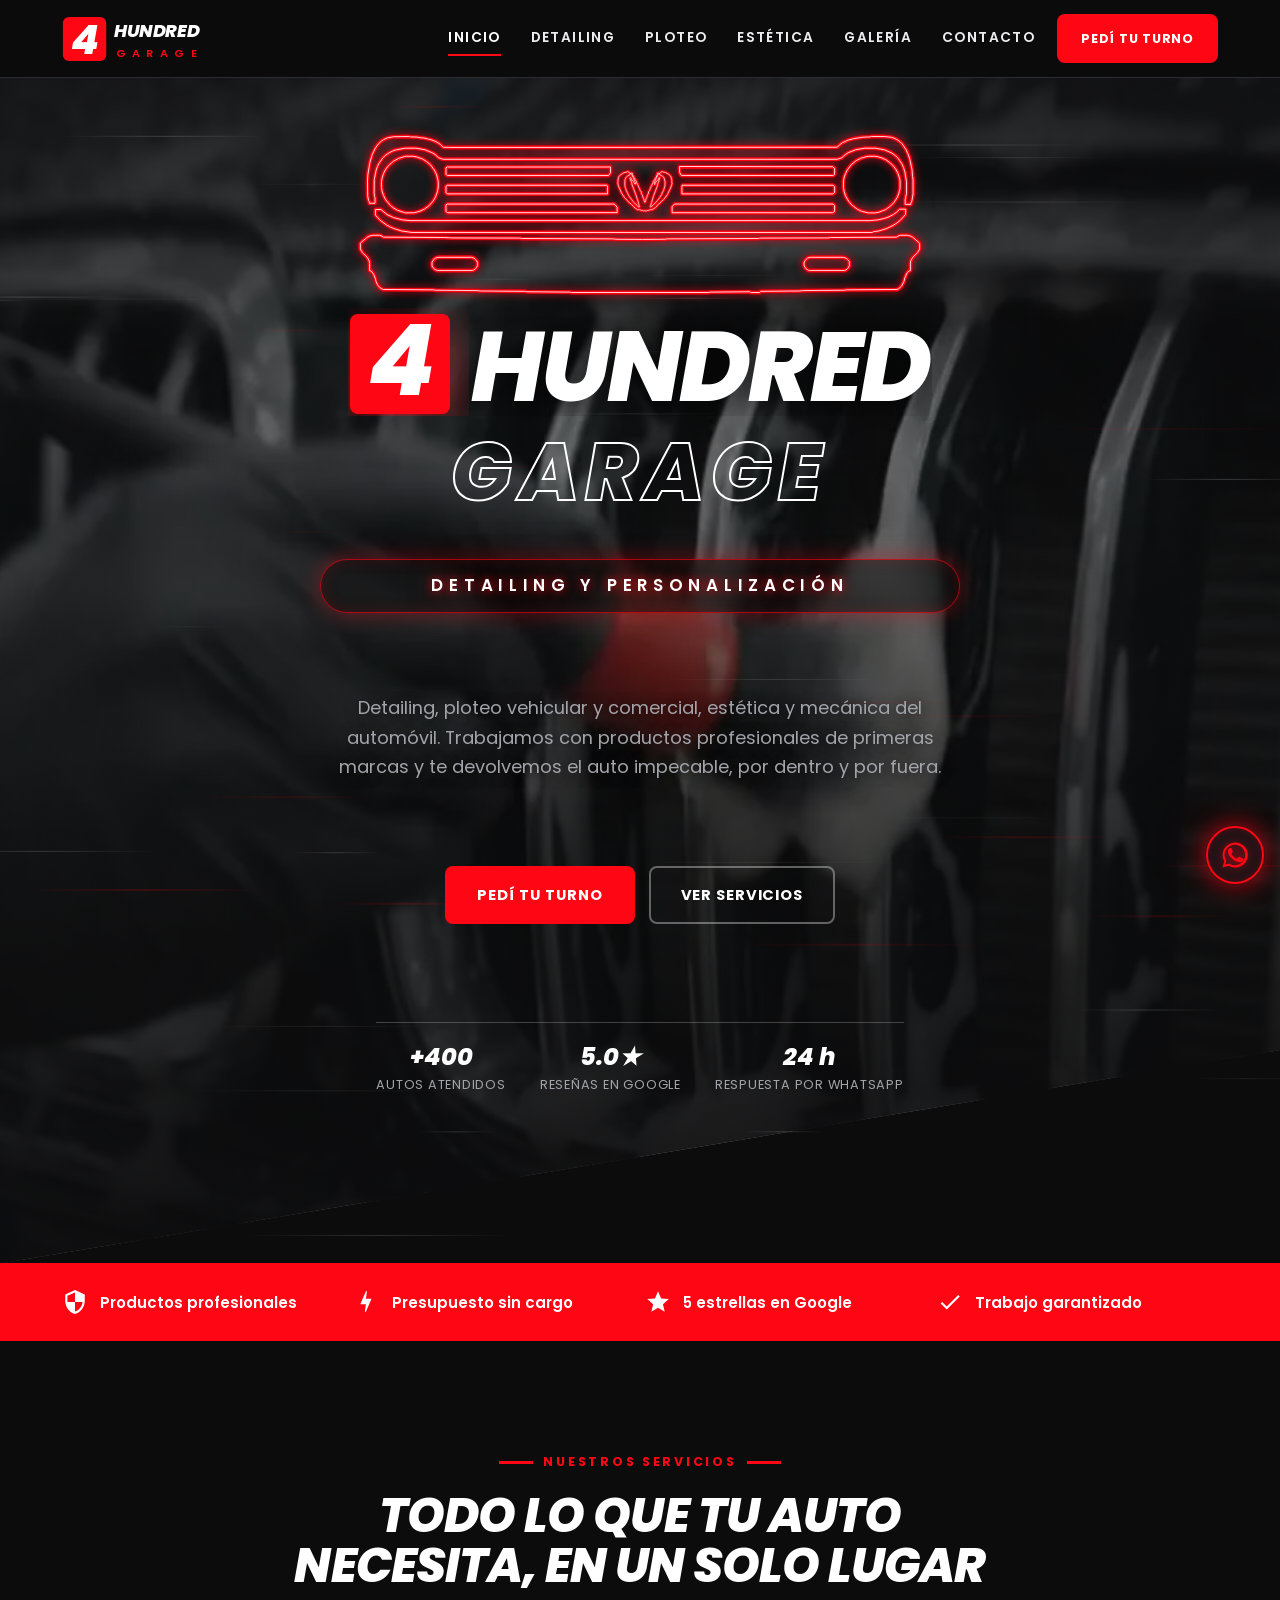
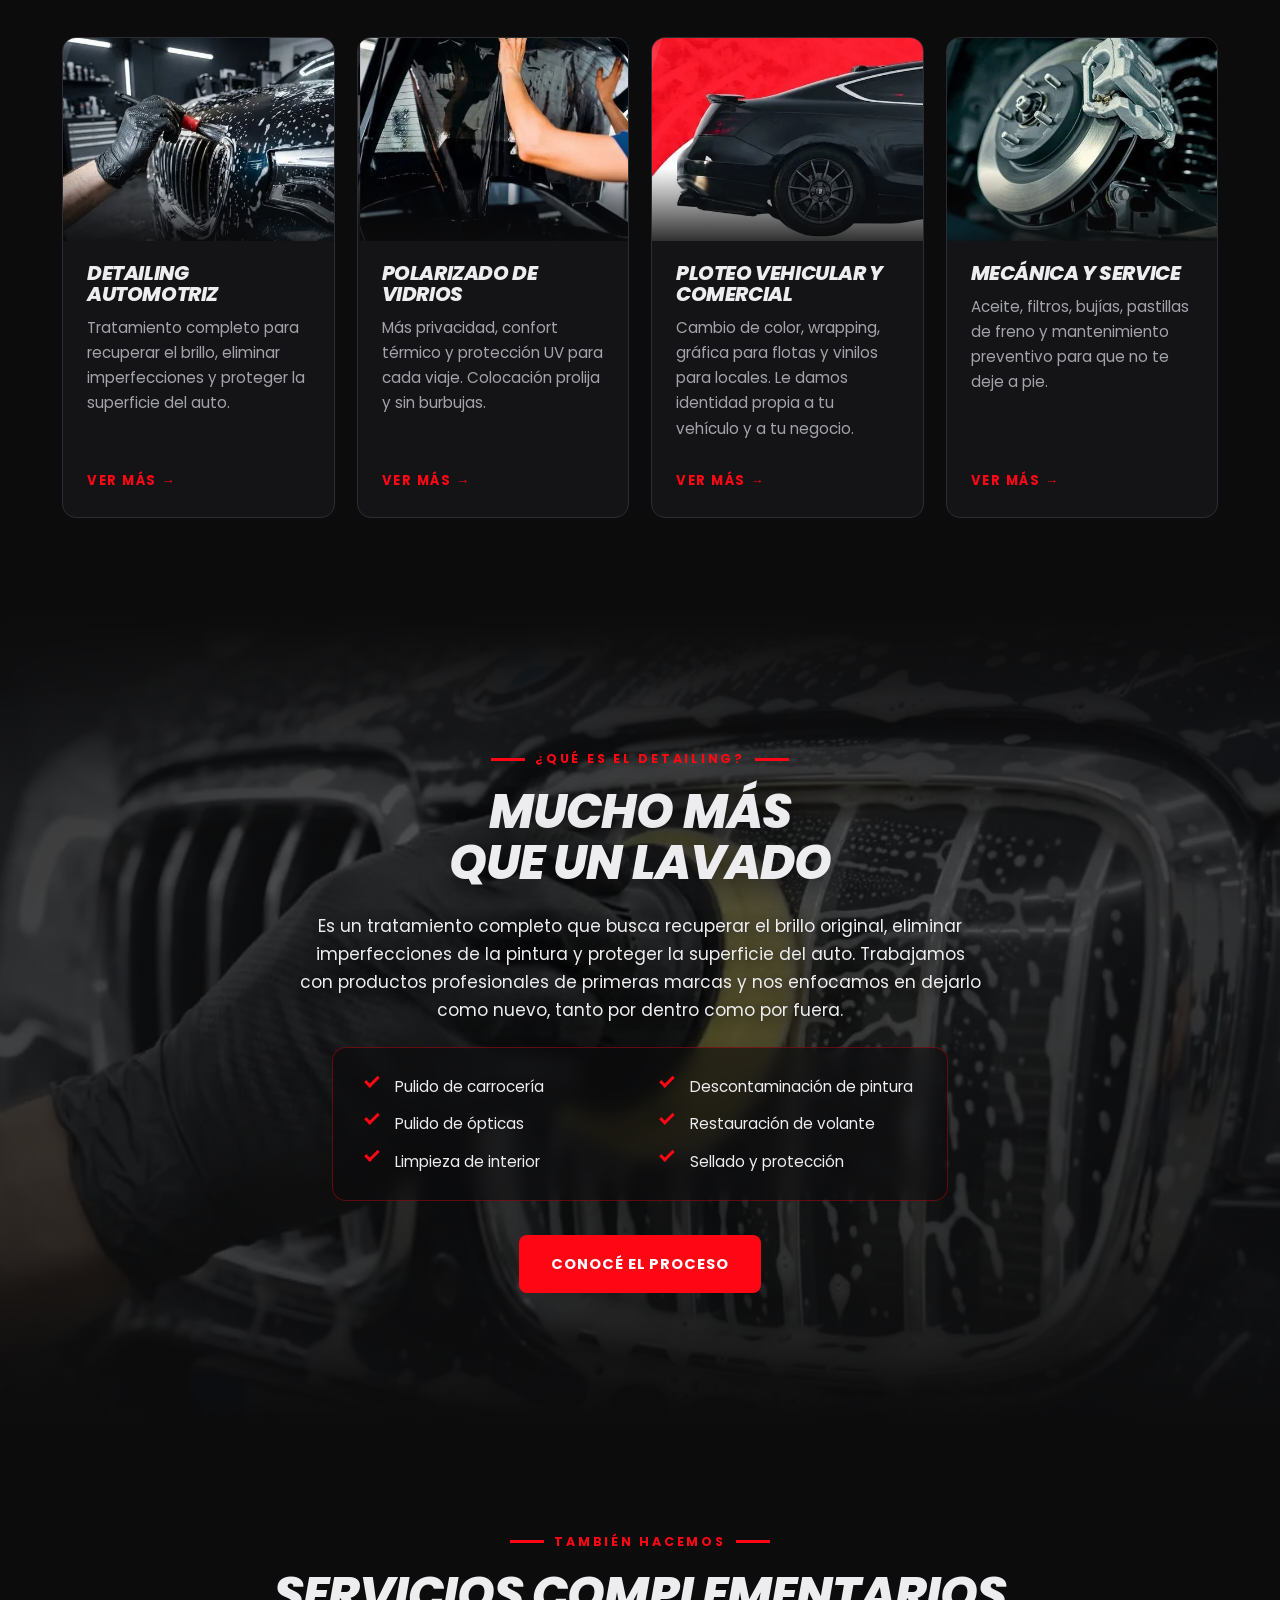
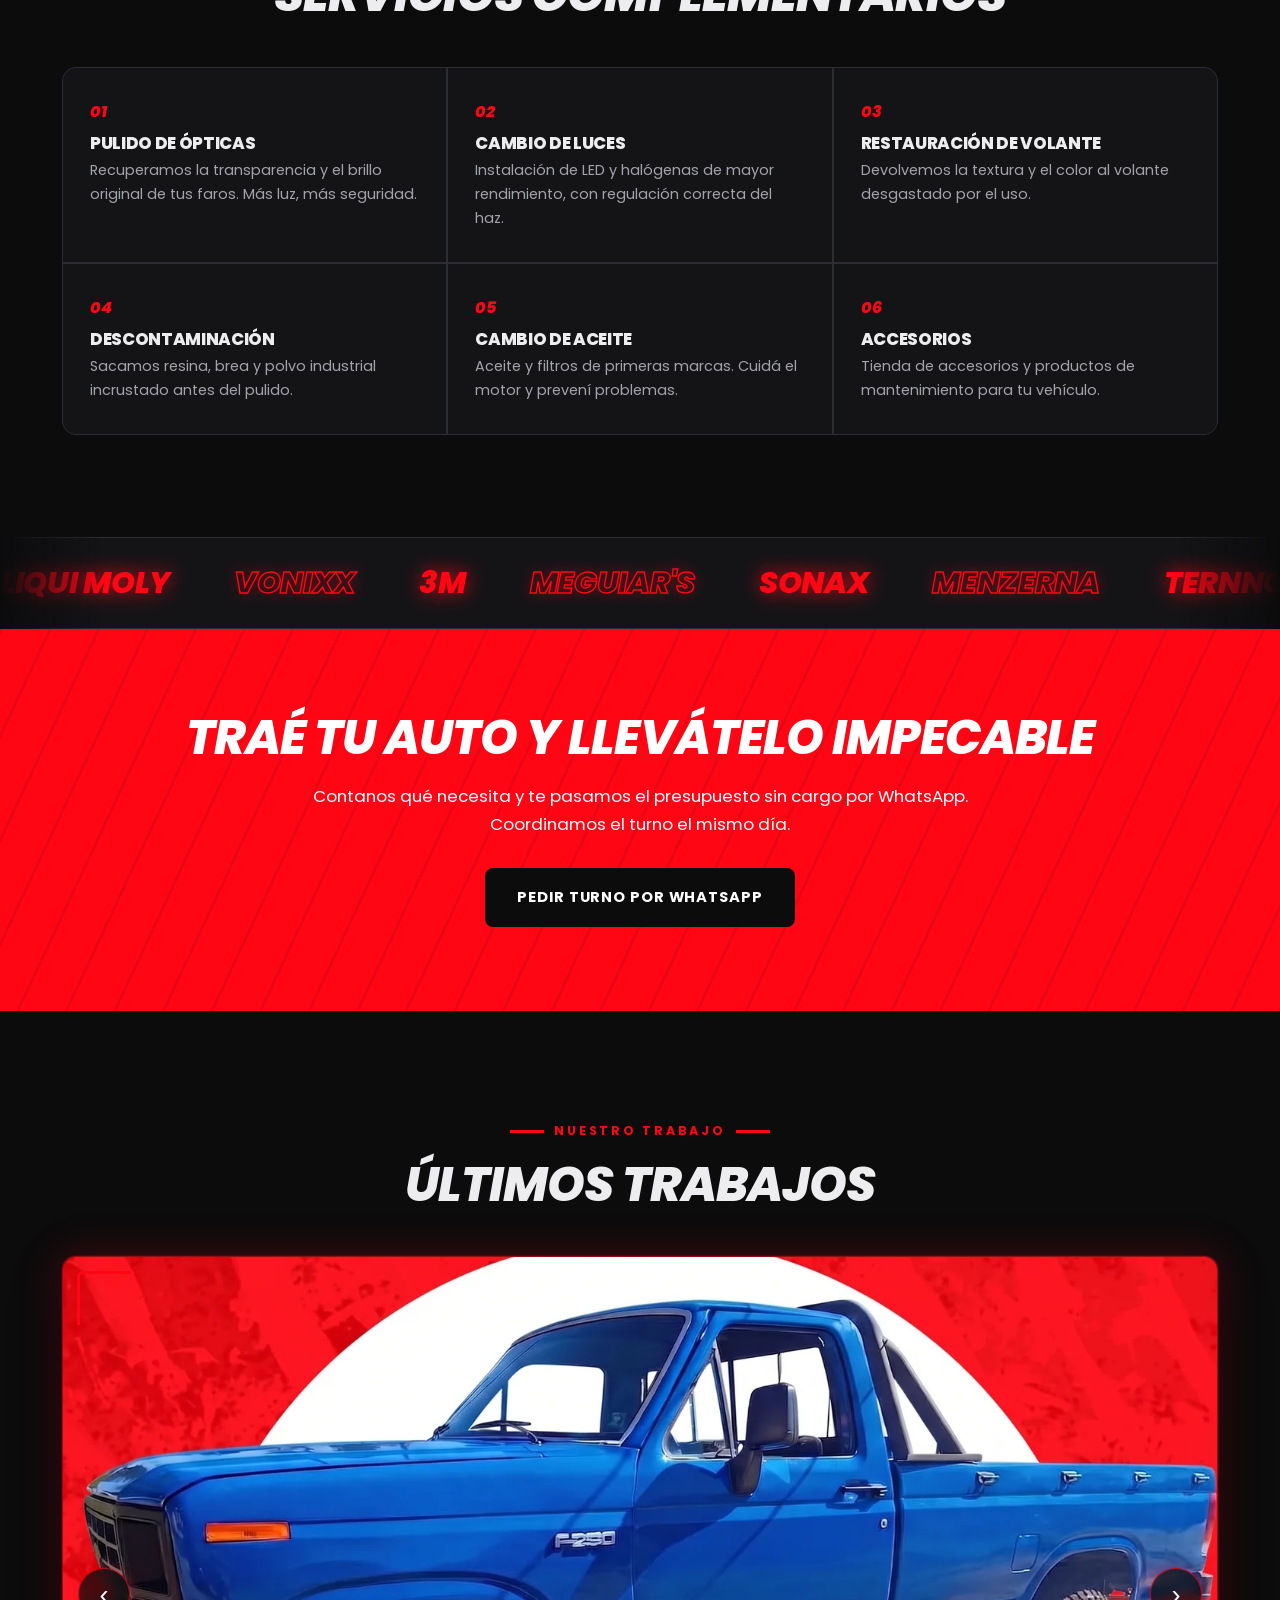
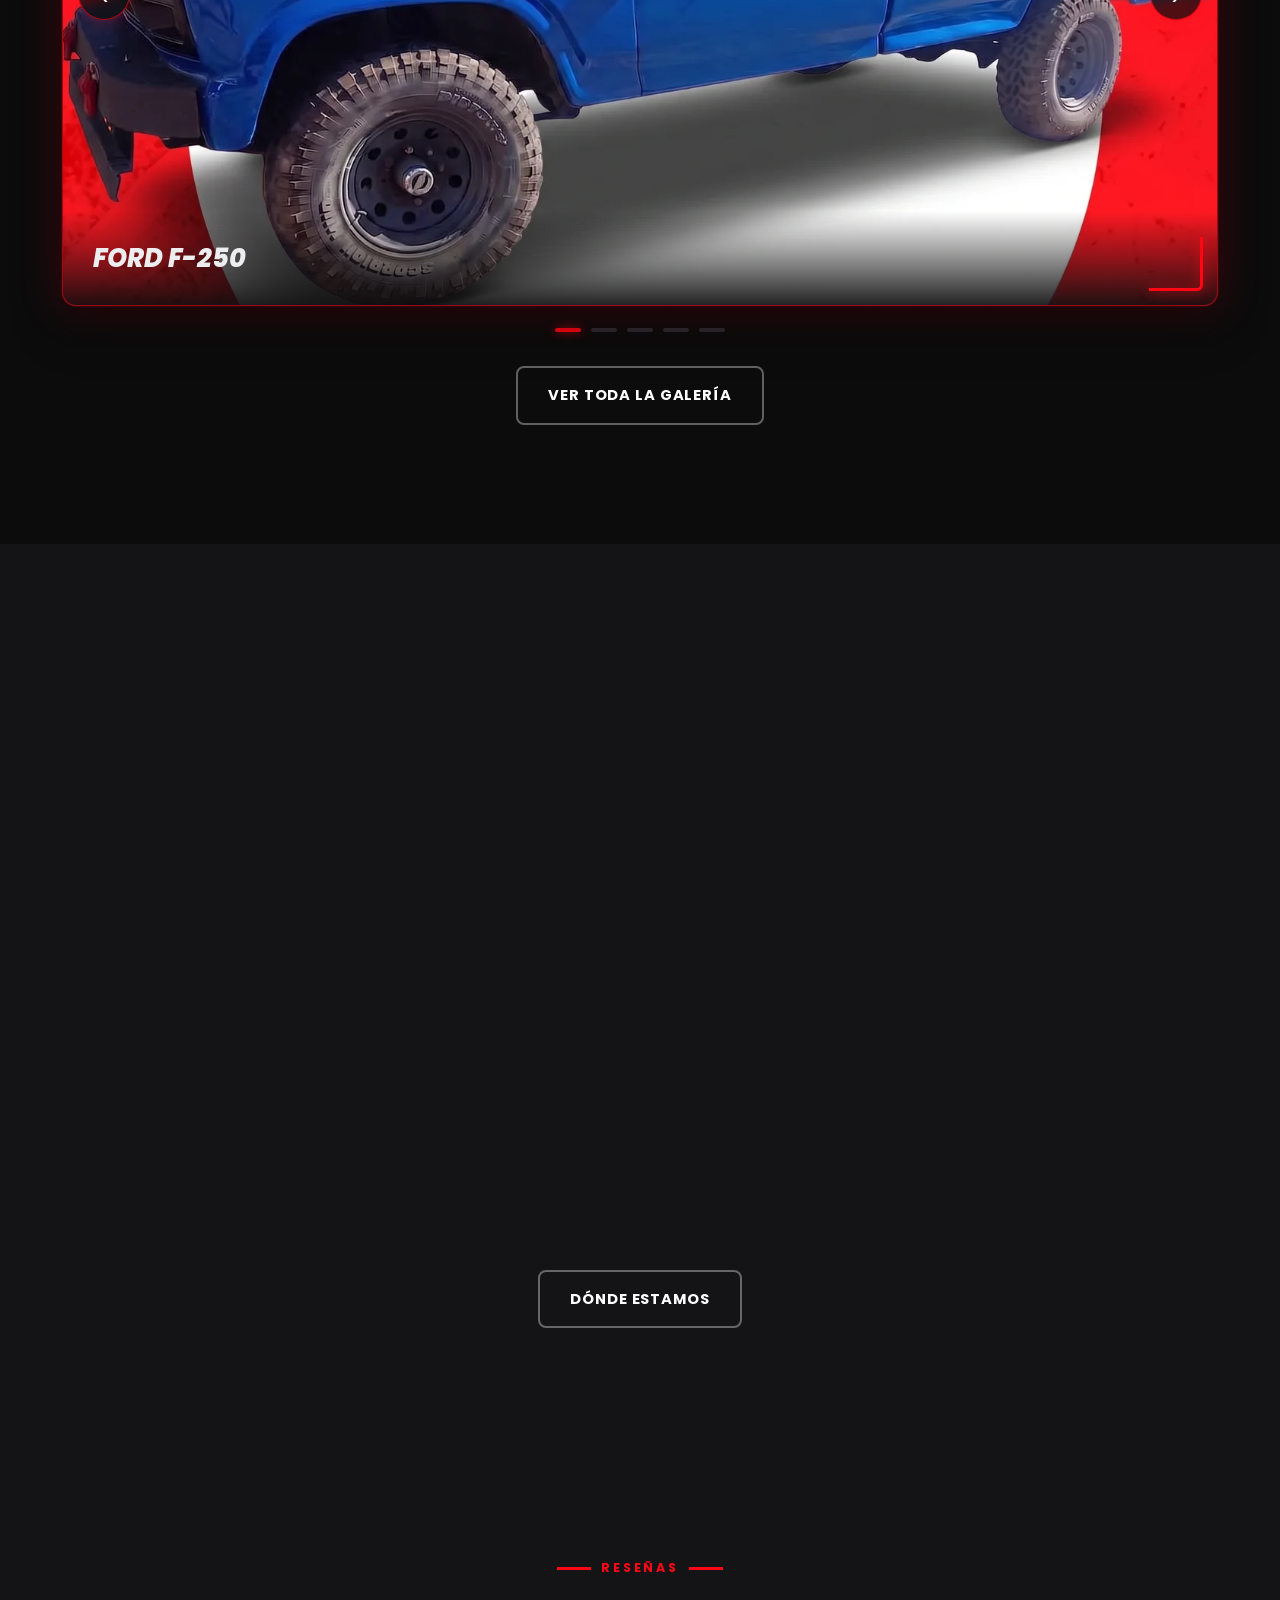
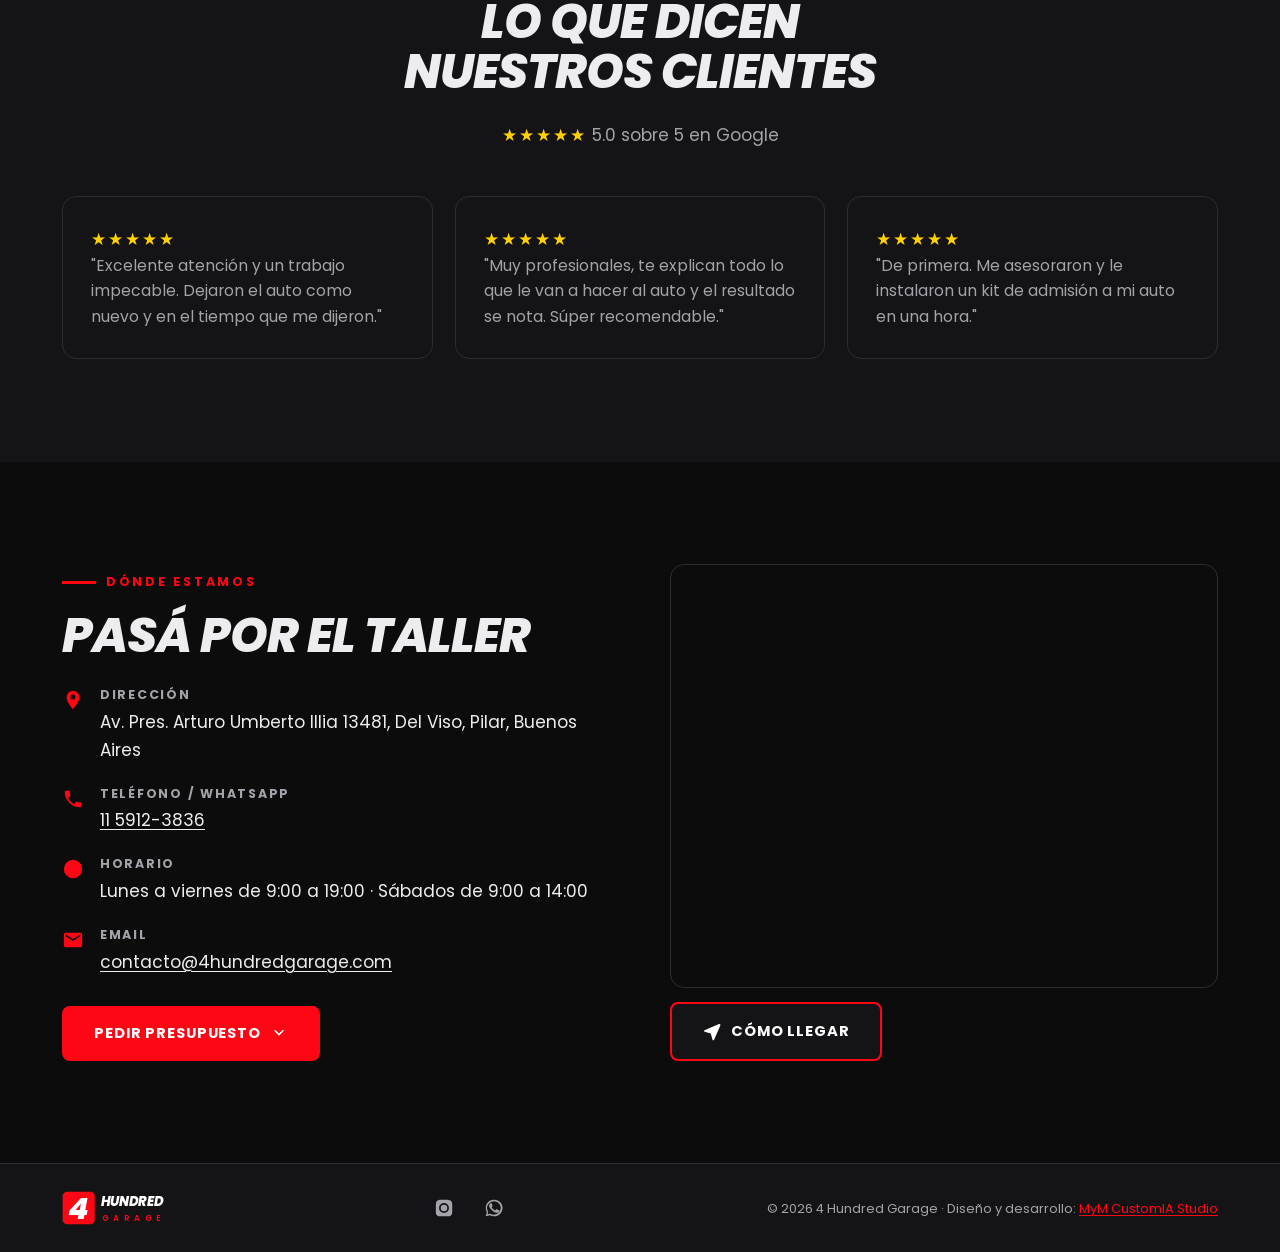
==== commit b5557f46: "fix(seo): corregir localidad del taller a Del Viso, partido de Pilar El local está en Del Viso (part" ====
--- a/index.html
+++ b/index.html
@@ -3,16 +3,16 @@
 <head>
 <meta charset="utf-8">
 <meta name="viewport" content="width=device-width, initial-scale=1">
-<title>4 Hundred Garage | Detailing, ploteo y mecánica en José C. Paz</title>
-<meta name="description" content="Detailing automotriz, pulido, polarizado de vidrios, ploteo vehicular y comercial y mecánica ligera en José C. Paz. Productos profesionales de primeras marcas. Turnos por WhatsApp.">
+<title>4 Hundred Garage | Detailing, ploteo y mecánica en Del Viso</title>
+<meta name="description" content="Detailing automotriz, pulido, polarizado de vidrios, ploteo vehicular y comercial y mecánica ligera en Del Viso, Pilar. Productos profesionales de primeras marcas. Turnos por WhatsApp.">
 <meta name="theme-color" content="#0C0C0D">
 <link rel="canonical" href="https://www.4hundredgarage.com/">
 <link rel="icon" href="/favicon.ico" sizes="48x48">
 <link rel="icon" href="/assets/img/isotipo.svg" type="image/svg+xml">
 <link rel="apple-touch-icon" href="/assets/img/apple-touch-icon.png">
 <meta property="og:site_name" content="4 Hundred Garage">
-<meta property="og:title" content="4 Hundred Garage | Detailing, ploteo y mecánica en José C. Paz">
-<meta property="og:description" content="Detailing automotriz, pulido, polarizado de vidrios, ploteo vehicular y comercial y mecánica ligera en José C. Paz. Productos profesionales de primeras marcas. Turnos por WhatsApp.">
+<meta property="og:title" content="4 Hundred Garage | Detailing, ploteo y mecánica en Del Viso">
+<meta property="og:description" content="Detailing automotriz, pulido, polarizado de vidrios, ploteo vehicular y comercial y mecánica ligera en Del Viso, Pilar. Productos profesionales de primeras marcas. Turnos por WhatsApp.">
 <meta property="og:url" content="https://www.4hundredgarage.com/">
 <meta property="og:type" content="website">
 <meta property="og:locale" content="es_AR">
@@ -21,8 +21,8 @@
 <meta property="og:image:height" content="630">
 <meta property="og:image:alt" content="Parrilla neón y logo de 4 Hundred Garage">
 <meta name="twitter:card" content="summary_large_image">
-<meta name="twitter:title" content="4 Hundred Garage | Detailing, ploteo y mecánica en José C. Paz">
-<meta name="twitter:description" content="Detailing automotriz, pulido, polarizado de vidrios, ploteo vehicular y comercial y mecánica ligera en José C. Paz. Productos profesionales de primeras marcas. Turnos por WhatsApp.">
+<meta name="twitter:title" content="4 Hundred Garage | Detailing, ploteo y mecánica en Del Viso">
+<meta name="twitter:description" content="Detailing automotriz, pulido, polarizado de vidrios, ploteo vehicular y comercial y mecánica ligera en Del Viso, Pilar. Productos profesionales de primeras marcas. Turnos por WhatsApp.">
 <meta name="twitter:image" content="https://www.4hundredgarage.com/assets/img/og.jpg">
 <link rel="preload" as="image" href="assets/img/hero-poster.webp" fetchpriority="high">
 <link rel="preload" href="assets/fonts/poppins-800i.woff2" as="font" type="font/woff2" crossorigin>
@@ -30,7 +30,7 @@
 <link rel="stylesheet" href="assets/css/estilos.min.css?v=20260909f">
 
 <!-- ▼ CONFIRMAR CON CLIENTE: usuario de Instagram en sameAs -->
-<script type="application/ld+json">{ "@context": "https://schema.org", "@type": "AutoRepair", "additionalType": "https://schema.org/AutoWash", "@id": "https://www.4hundredgarage.com/#negocio", "name": "4 Hundred Garage", "url": "https://www.4hundredgarage.com/", "logo": "https://www.4hundredgarage.com/assets/img/isotipo.svg", "image": "https://www.4hundredgarage.com/assets/img/og.jpg", "telephone": "+54 9 11 5912-3836", "priceRange": "$", "address": { "@type": "PostalAddress", "streetAddress": "Av. Pres. Arturo Umberto Illia 13481", "addressLocality": "José C. Paz", "addressRegion": "Buenos Aires", "addressCountry": "AR" }, "areaServed": "José C. Paz y zona norte del GBA", "openingHoursSpecification": [ { "@type": "OpeningHoursSpecification", "dayOfWeek": [ "Monday", "Tuesday", "Wednesday", "Thursday", "Friday" ], "opens": "09:00", "closes": "19:00" }, { "@type": "OpeningHoursSpecification", "dayOfWeek": "Saturday", "opens": "09:00", "closes": "14:00" } ], "sameAs": [ "https://www.instagram.com/4hundredgarage/" ], "hasOfferCatalog": { "@type": "OfferCatalog", "name": "Servicios", "itemListElement": [ { "@type": "OfferCatalog", "name": "Detailing", "url": "https://www.4hundredgarage.com/detailing", "itemListElement": [ { "@type": "Offer", "itemOffered": { "@type": "Service", "name": "Detailing integral" } }, { "@type": "Offer", "itemOffered": { "@type": "Service", "name": "Pulido de carrocería" } }, { "@type": "Offer", "itemOffered": { "@type": "Service", "name": "Descontaminación de pintura" } }, { "@type": "Offer", "itemOffered": { "@type": "Service", "name": "Pulido de ópticas y limpiafaros" } }, { "@type": "Offer", "itemOffered": { "@type": "Service", "name": "Restauración de volante" } } ] }, { "@type": "OfferCatalog", "name": "Ploteo", "url": "https://www.4hundredgarage.com/ploteo", "itemListElement": [ { "@type": "Offer", "itemOffered": { "@type": "Service", "name": "Ploteo vehicular" } }, { "@type": "Offer", "itemOffered": { "@type": "Service", "name": "Flotas y utilitarios" } }, { "@type": "Offer", "itemOffered": { "@type": "Service", "name": "Ploteo comercial" } }, { "@type": "Offer", "itemOffered": { "@type": "Service", "name": "Wrapping y cambio de color" } } ] }, { "@type": "OfferCatalog", "name": "Estética", "url": "https://www.4hundredgarage.com/estetica", "itemListElement": [ { "@type": "Offer", "itemOffered": { "@type": "Service", "name": "Polarizado de vidrios" } }, { "@type": "Offer", "itemOffered": { "@type": "Service", "name": "Cambio de luces" } }, { "@type": "Offer", "itemOffered": { "@type": "Service", "name": "Accesorios para el auto" } } ] }, { "@type": "OfferCatalog", "name": "Mecánica", "url": "https://www.4hundredgarage.com/mecanica", "itemListElement": [ { "@type": "Offer", "itemOffered": { "@type": "Service", "name": "Cambio de aceite y filtros" } }, { "@type": "Offer", "itemOffered": { "@type": "Service", "name": "Cambio de bujías" } }, { "@type": "Offer", "itemOffered": { "@type": "Service", "name": "Cambio de pastillas de freno" } }, { "@type": "Offer", "itemOffered": { "@type": "Service", "name": "Mantenimiento preventivo" } } ] } ] } }</script>
+<script type="application/ld+json">{ "@context": "https://schema.org", "@type": "AutoRepair", "additionalType": "https://schema.org/AutoWash", "@id": "https://www.4hundredgarage.com/#negocio", "name": "4 Hundred Garage", "url": "https://www.4hundredgarage.com/", "logo": "https://www.4hundredgarage.com/assets/img/isotipo.svg", "image": "https://www.4hundredgarage.com/assets/img/og.jpg", "telephone": "+54 9 11 5912-3836", "priceRange": "$", "address": { "@type": "PostalAddress", "streetAddress": "Av. Pres. Arturo Umberto Illia 13481", "addressLocality": "Del Viso", "postalCode": "B1669", "addressRegion": "Buenos Aires", "addressCountry": "AR" }, "areaServed": "Del Viso, Pilar, José C. Paz, Tortuguitas y zona norte del GBA", "geo": { "@type": "GeoCoordinates", "latitude": -34.4643068, "longitude": -58.8038386 }, "hasMap": "https://maps.google.com/?cid=15444087797533158038", "openingHoursSpecification": [ { "@type": "OpeningHoursSpecification", "dayOfWeek": [ "Monday", "Tuesday", "Wednesday", "Thursday", "Friday" ], "opens": "09:00", "closes": "19:00" }, { "@type": "OpeningHoursSpecification", "dayOfWeek": "Saturday", "opens": "09:00", "closes": "14:00" } ], "sameAs": [ "https://www.instagram.com/4hundredgarage/" ], "hasOfferCatalog": { "@type": "OfferCatalog", "name": "Servicios", "itemListElement": [ { "@type": "OfferCatalog", "name": "Detailing", "url": "https://www.4hundredgarage.com/detailing", "itemListElement": [ { "@type": "Offer", "itemOffered": { "@type": "Service", "name": "Detailing integral" } }, { "@type": "Offer", "itemOffered": { "@type": "Service", "name": "Pulido de carrocería" } }, { "@type": "Offer", "itemOffered": { "@type": "Service", "name": "Descontaminación de pintura" } }, { "@type": "Offer", "itemOffered": { "@type": "Service", "name": "Pulido de ópticas y limpiafaros" } }, { "@type": "Offer", "itemOffered": { "@type": "Service", "name": "Restauración de volante" } } ] }, { "@type": "OfferCatalog", "name": "Ploteo", "url": "https://www.4hundredgarage.com/ploteo", "itemListElement": [ { "@type": "Offer", "itemOffered": { "@type": "Service", "name": "Ploteo vehicular" } }, { "@type": "Offer", "itemOffered": { "@type": "Service", "name": "Flotas y utilitarios" } }, { "@type": "Offer", "itemOffered": { "@type": "Service", "name": "Ploteo comercial" } }, { "@type": "Offer", "itemOffered": { "@type": "Service", "name": "Wrapping y cambio de color" } } ] }, { "@type": "OfferCatalog", "name": "Estética", "url": "https://www.4hundredgarage.com/estetica", "itemListElement": [ { "@type": "Offer", "itemOffered": { "@type": "Service", "name": "Polarizado de vidrios" } }, { "@type": "Offer", "itemOffered": { "@type": "Service", "name": "Cambio de luces" } }, { "@type": "Offer", "itemOffered": { "@type": "Service", "name": "Accesorios para el auto" } } ] }, { "@type": "OfferCatalog", "name": "Mecánica", "url": "https://www.4hundredgarage.com/mecanica", "itemListElement": [ { "@type": "Offer", "itemOffered": { "@type": "Service", "name": "Cambio de aceite y filtros" } }, { "@type": "Offer", "itemOffered": { "@type": "Service", "name": "Cambio de bujías" } }, { "@type": "Offer", "itemOffered": { "@type": "Service", "name": "Cambio de pastillas de freno" } }, { "@type": "Offer", "itemOffered": { "@type": "Service", "name": "Mantenimiento preventivo" } } ] } ] } }</script>
 </head>
 <body>
 
@@ -382,7 +382,7 @@
       <span class="etiqueta">Dónde estamos</span>
       <h2>Pasá por el taller</h2>
       <ul class="datos-lista">
-        <li><svg viewBox="0 0 24 24"><path d="M12 2a7 7 0 0 0-7 7c0 5.25 7 13 7 13s7-7.75 7-13a7 7 0 0 0-7-7zm0 9.5A2.5 2.5 0 1 1 12 6a2.5 2.5 0 0 1 0 5.5z"/></svg><div><strong>Dirección</strong>Av. Pres. Arturo Umberto Illia 13481, José C. Paz, Buenos Aires</div></li>
+        <li><svg viewBox="0 0 24 24"><path d="M12 2a7 7 0 0 0-7 7c0 5.25 7 13 7 13s7-7.75 7-13a7 7 0 0 0-7-7zm0 9.5A2.5 2.5 0 1 1 12 6a2.5 2.5 0 0 1 0 5.5z"/></svg><div><strong>Dirección</strong>Av. Pres. Arturo Umberto Illia 13481, Del Viso, Pilar, Buenos Aires</div></li>
         <li><svg viewBox="0 0 24 24"><path d="M6.6 10.8a15.1 15.1 0 0 0 6.6 6.6l2.2-2.2c.3-.3.7-.4 1-.2 1.2.4 2.4.6 3.6.6.6 0 1 .4 1 1V20c0 .6-.4 1-1 1A17 17 0 0 1 3 4c0-.6.4-1 1-1h3.5c.6 0 1 .4 1 1 0 1.3.2 2.5.6 3.6.1.4 0 .8-.2 1l-2.3 2.2z"/></svg><div><strong>Teléfono / WhatsApp</strong><a href="tel:+5491159123836">11 5912-3836</a></div></li>
         <li><svg viewBox="0 0 24 24"><path d="M12 2a10 10 0 1 0 0 20 10 10 0 0 0 0-20zm1 10.4V6h-2v7.4l5 3 1-1.7-4-2.3z"/></svg><div><strong>Horario</strong>Lunes a viernes de 9:00 a 19:00 · Sábados de 9:00 a 14:00</div></li>
         <li><svg viewBox="0 0 24 24"><path d="M20 4H4a2 2 0 0 0-2 2v12a2 2 0 0 0 2 2h16a2 2 0 0 0 2-2V6a2 2 0 0 0-2-2zm0 4-8 5-8-5V6l8 5 8-5v2z"/></svg><div><strong>Email</strong><a href="mailto:contacto@4hundredgarage.com">contacto@4hundredgarage.com</a></div></li>
@@ -398,9 +398,9 @@
     <div class="mapa-bloque">
       <div class="mapa">
       <iframe title="Mapa de 4 Hundred Garage" loading="lazy" referrerpolicy="no-referrer-when-downgrade"
-        src="https://www.google.com/maps?q=4+Hundred+Garage+Jos%C3%A9+C.+Paz&output=embed"></iframe>
-      </div>
-      <a class="btn btn--borde btn--llegar" href="https://www.google.com/maps/dir/?api=1&destination=4+Hundred+Garage+Jos%C3%A9+C.+Paz" target="_blank" rel="noopener" aria-label="Cómo llegar a 4 Hundred Garage (abre Google Maps en una pestaña nueva)"><svg viewBox="0 0 24 24" aria-hidden="true"><path d="M21.4 2.6a1 1 0 0 0-1.1-.2L3.1 9.9a1 1 0 0 0 .1 1.9l7.3 2.1 2.1 7.3a1 1 0 0 0 1.9.1l7.5-17.2a1 1 0 0 0-.6-1.5z"/></svg> Cómo llegar</a>
+        src="https://www.google.com/maps?q=-34.4643068,-58.8038386&z=16&output=embed"></iframe>
+      </div>
+      <a class="btn btn--borde btn--llegar" href="https://www.google.com/maps/dir/?api=1&destination=-34.4643068%2C-58.8038386" target="_blank" rel="noopener" aria-label="Cómo llegar a 4 Hundred Garage (abre Google Maps en una pestaña nueva)"><svg viewBox="0 0 24 24" aria-hidden="true"><path d="M21.4 2.6a1 1 0 0 0-1.1-.2L3.1 9.9a1 1 0 0 0 .1 1.9l7.3 2.1 2.1 7.3a1 1 0 0 0 1.9.1l7.5-17.2a1 1 0 0 0-.6-1.5z"/></svg> Cómo llegar</a>
     </div>
   </div>
 </section>
